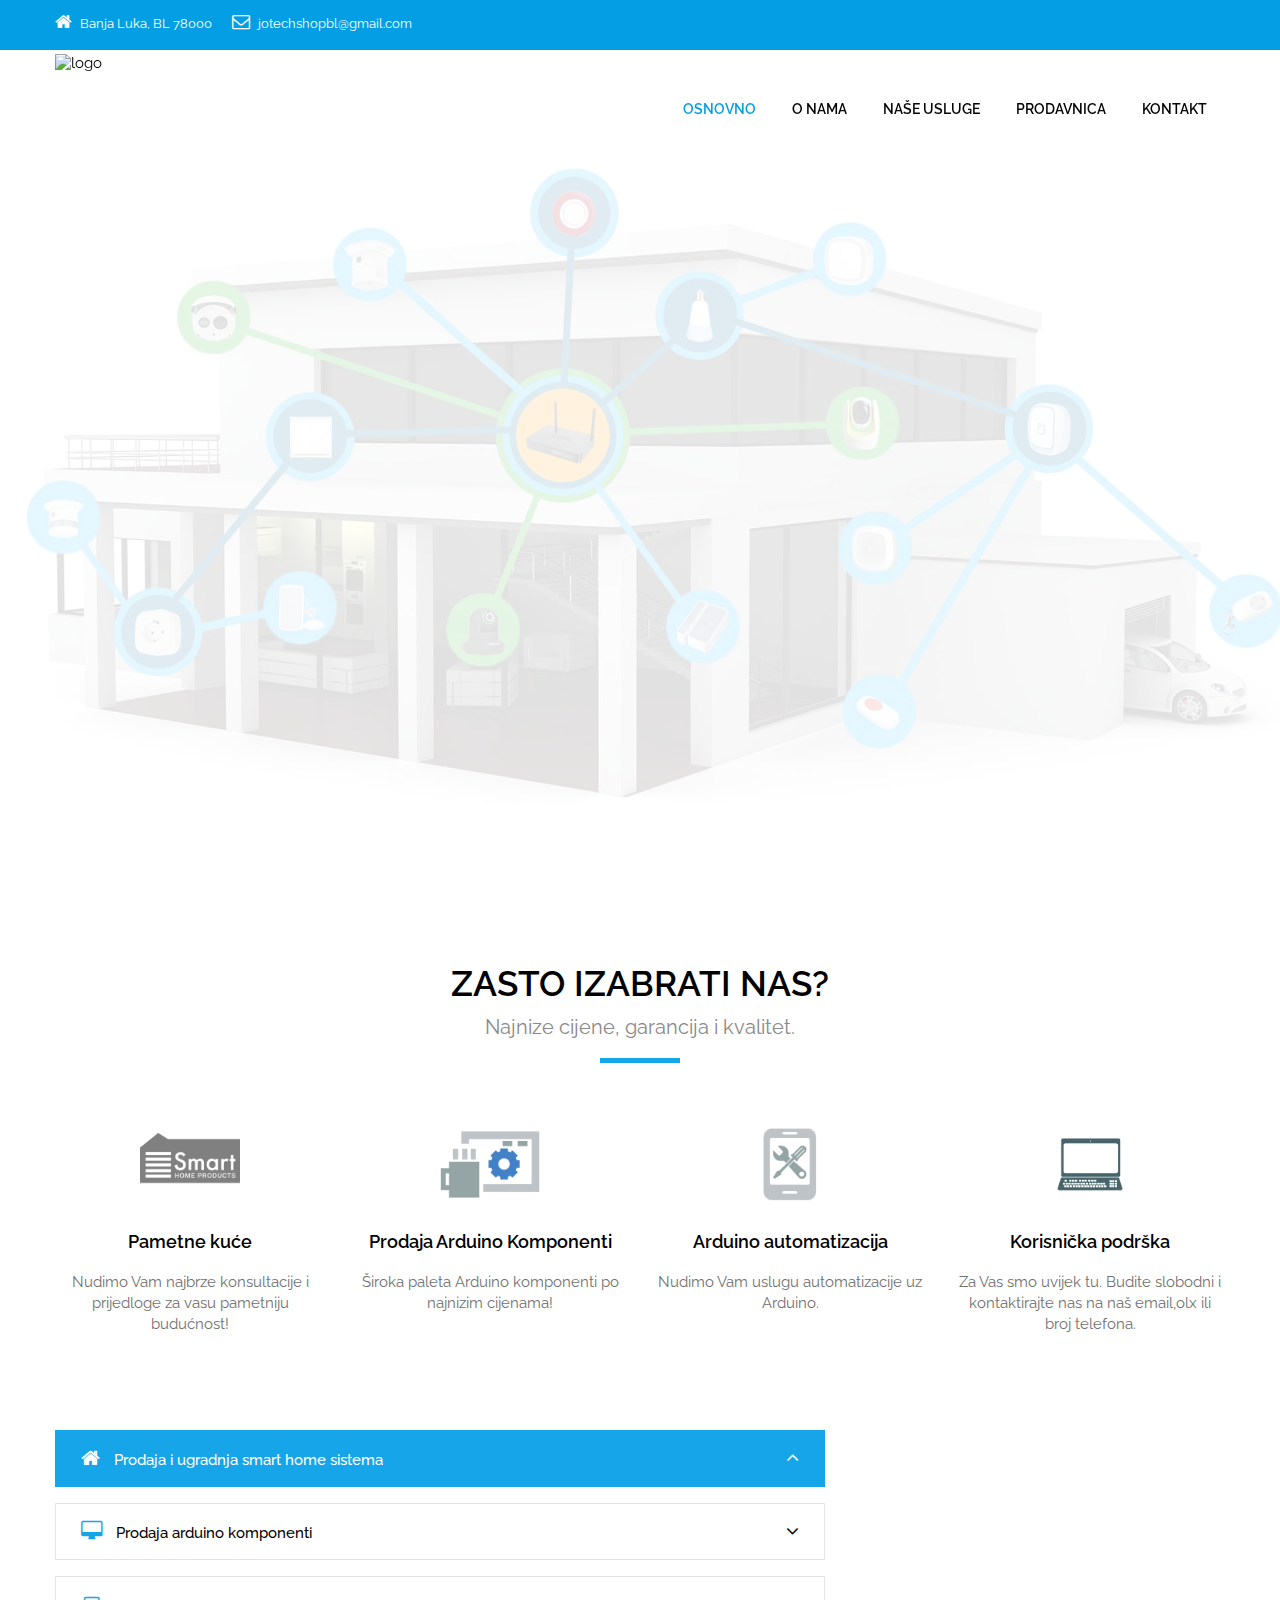
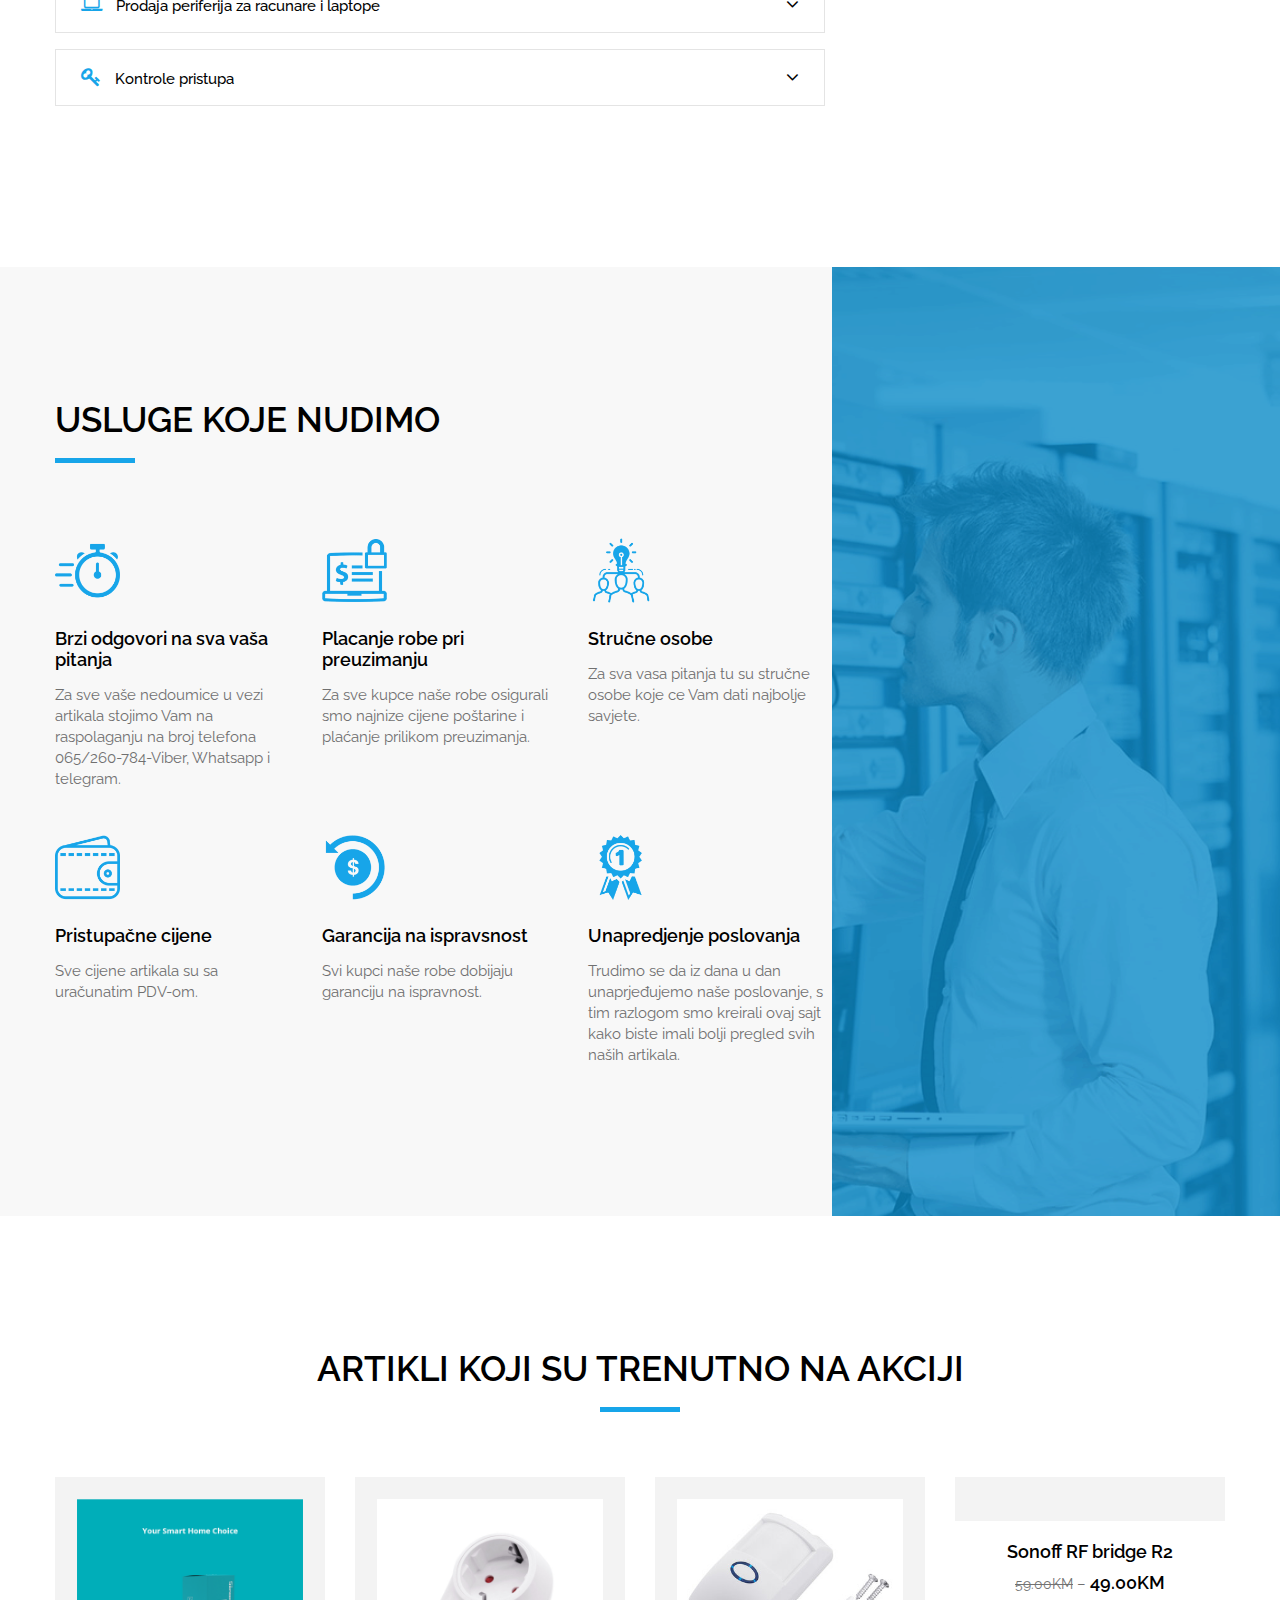
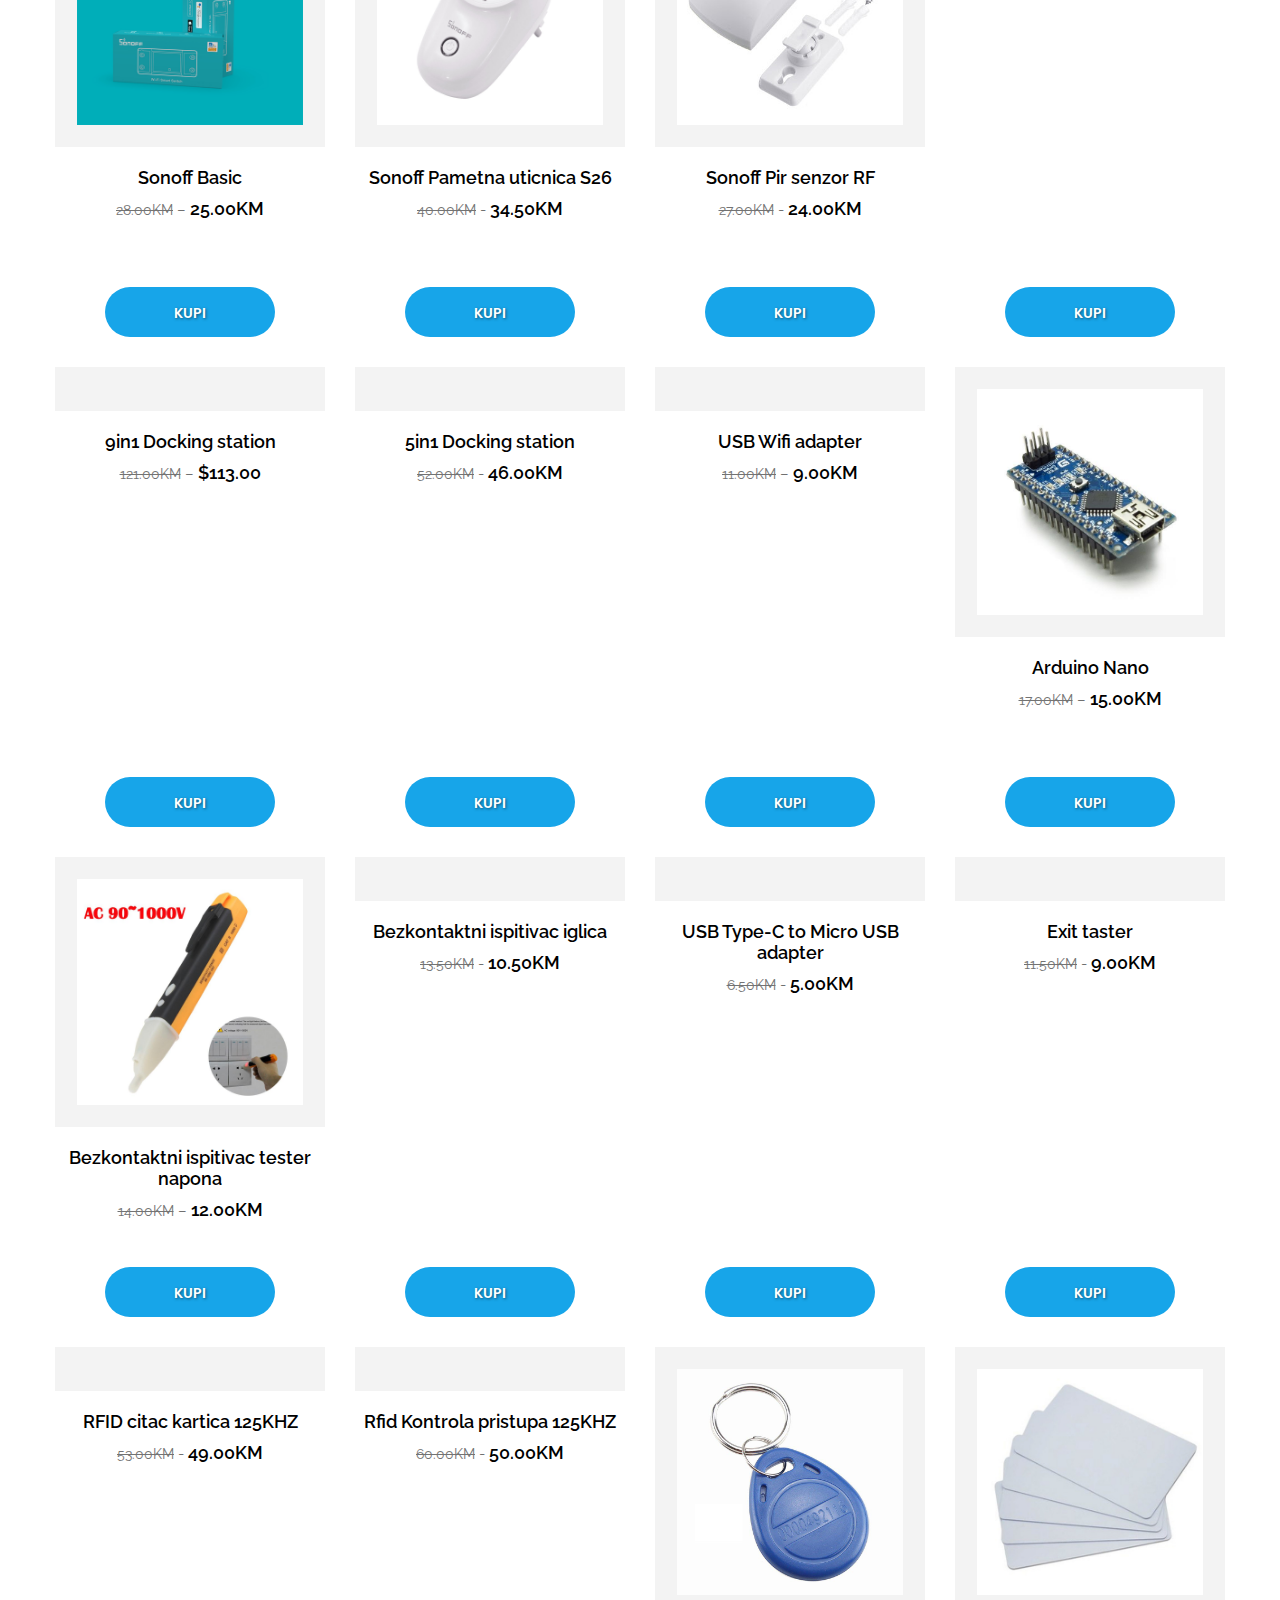
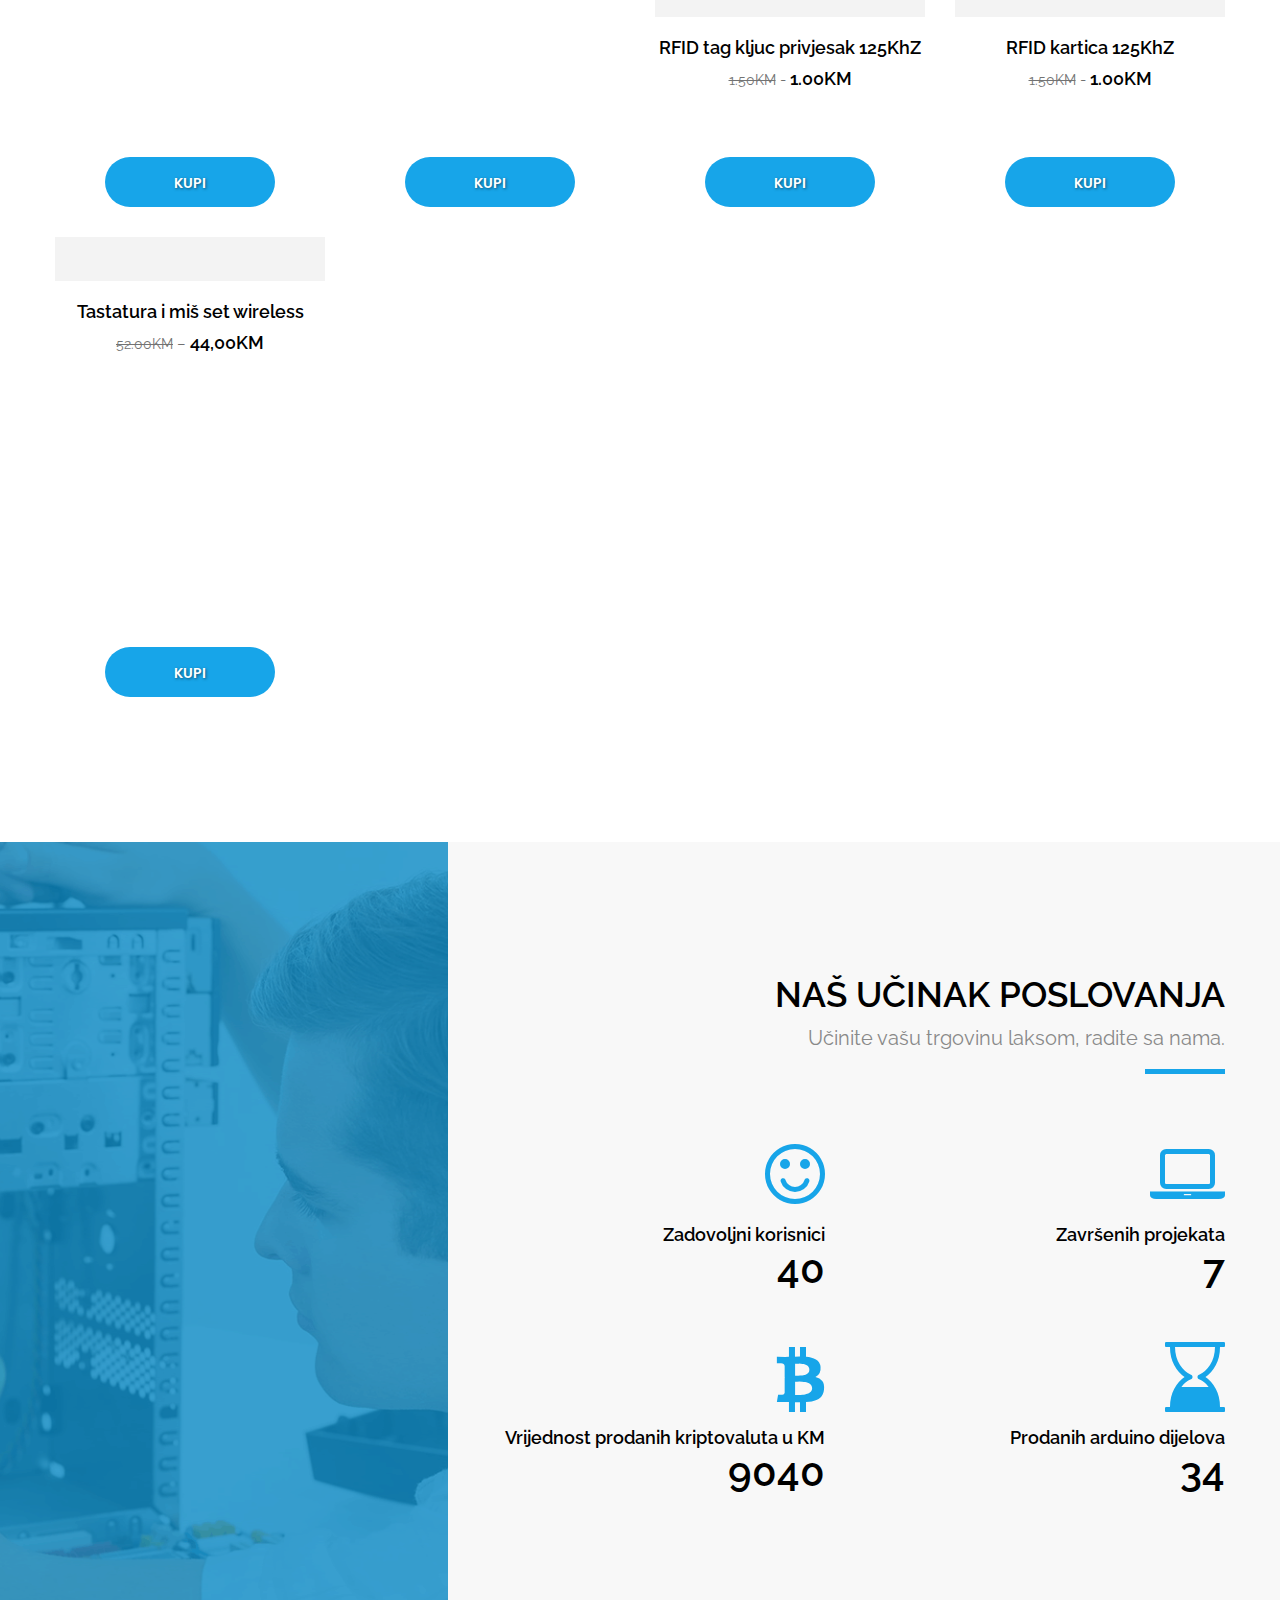
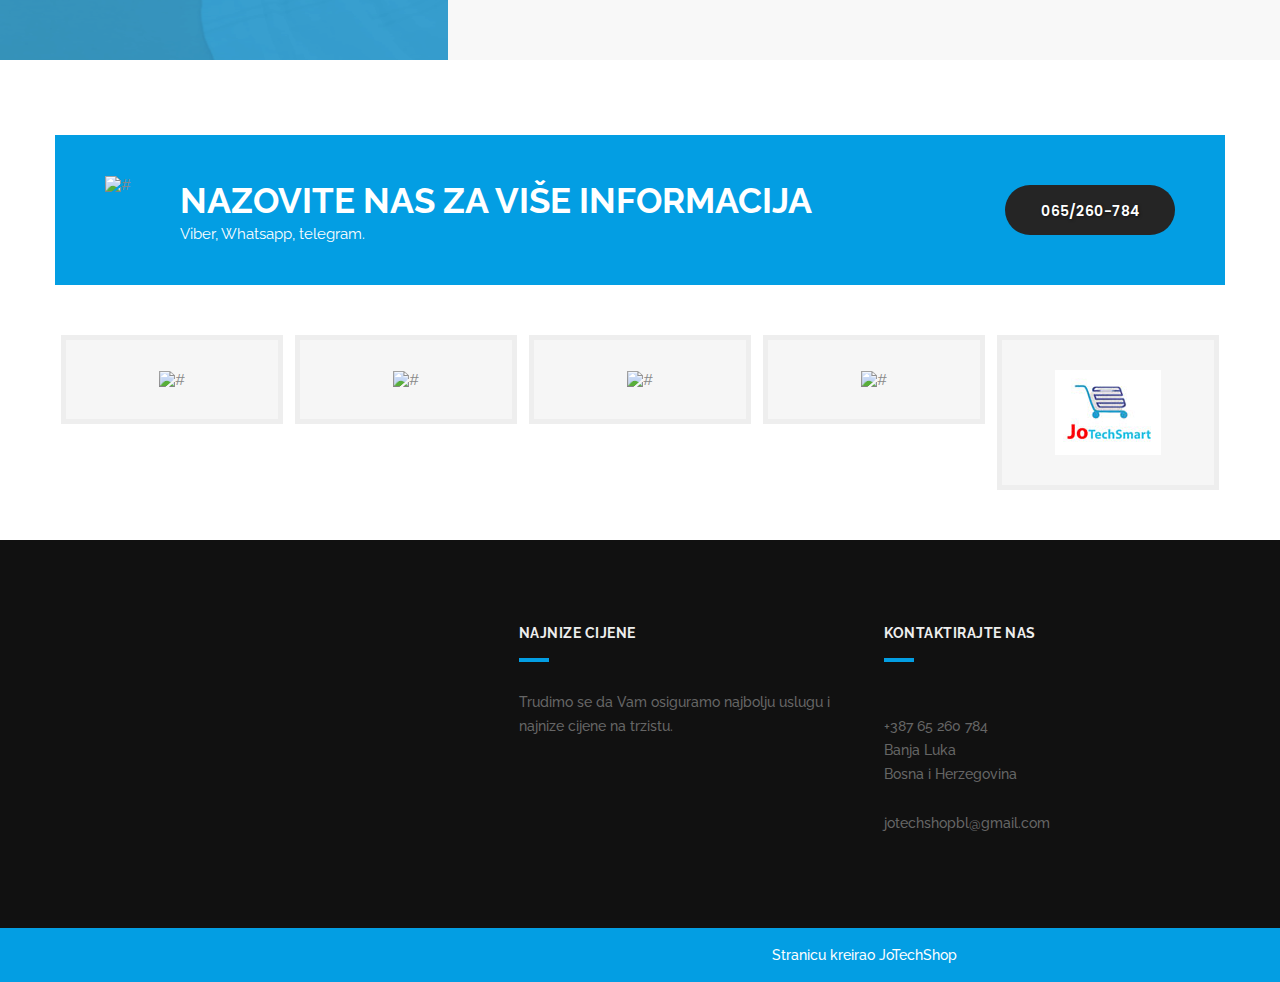
==== index.html @ a1c416c9 "Update index.html" ====
<!DOCTYPE html>
<html lang="en">
<head>
    
<!-- basic -->
<meta charset="utf-8">
<meta http-equiv="X-UA-Compatible" content="IE=edge">
<!-- mobile metas -->
<meta name="viewport" content="width=device-width, initial-scale=1">
<meta name="viewport" content="initial-scale=1, maximum-scale=1">
<!-- site metas -->
<title>JoTechShop</title>
<meta name="keywords" content="Kondomi,Banja Luka,Romed,Smart Home,Jotechshop,Automatizacija, Arduino,JotechShop,Banjaluka, Sonoff, Tuya, samousluzni">
<meta name="description" content="JotechShop, Jotech Shop, Banja Luka, Banjaluka">
<meta name="author" content="jotecShop">
<!-- site icons -->
<link rel="icon" href="images/it_service/joTech.jpg" type="image/gif" />
<!-- bootstrap css -->
<link rel="stylesheet" href="css/bootstrap.min.css" />
<!-- Site css -->
<link rel="stylesheet" href="css/style.css" />
<!-- responsive css -->
<link rel="stylesheet" href="css/responsive.css" />
<!-- colors css -->
<link rel="stylesheet" href="css/colors1.css" />
<!-- custom css -->
<link rel="stylesheet" href="css/custom.css" />
<!-- wow Animation css -->
<link rel="stylesheet" href="css/animate.css" />
<!-- revolution slider css -->
<link rel="stylesheet" type="text/css" href="revolution/css/settings.css" />
<link rel="stylesheet" type="text/css" href="revolution/css/layers.css" />
<link rel="stylesheet" type="text/css" href="revolution/css/navigation.css" />
<!--[if lt IE 9]>
      <script src="https://oss.maxcdn.com/libs/html5shiv/3.7.0/html5shiv.js"></script>
      <script src="https://oss.maxcdn.com/libs/respond.js/1.4.2/respond.min.js"></script>
      <![endif]-->
</head>
<body id="default_theme" class="it_service">
<!-- loader -->
<div class="bg_load"> <img class="loader_animation" src="images/it_service/joTech.jpg" alt="#" /> </div>
<!-- end loader -->
<!-- header -->
<header id="default_header" class="header_style_1">
  <!-- header top -->
  <div class="header_top">
    <div class="container">
      <div class="row">
        <div class="col-md-8">
          <div class="full">
            <div class="topbar-left">
              <ul class="list-inline">
                <li> <span class="topbar-label"><i class="fa  fa-home"></i></span> <span class="topbar-hightlight">Banja Luka, BL 78000</span> </li>
                <li> <span class="topbar-label"><i class="fa fa-envelope-o"></i></span> <span class="topbar-hightlight"><a href="mailto:jotechshopbl@gmail.com">jotechshopbl@gmail.com</a></span> </li>
              </ul>
            </div>
          </div>
        </div>
        
      </div>
    </div>
  </div>
  <!-- end header top -->
  <!-- header bottom -->
  <div class="header_bottom">
    <div class="container">
      <div class="row">
        <div class="col-lg-3 col-md-12 col-sm-12 col-xs-12">
          <!-- logo start -->
          <div class="logo"> <a href="index.html"><img src="images/logos/jotech.jpg" alt="logo" /></a> </div>
          <!-- logo end -->
        </div>
        <div class="col-lg-9 col-md-12 col-sm-12 col-xs-12">
          <!-- menu start -->
          <div class="menu_side">
            <div id="navbar_menu">
              <ul class="first-ul">
                <li> <a class="active" >Osnovno</a></li>
                <li><a href="oNama.html">O nama</a></li>
                <li> <a href="Automatizacija.html">Naše usluge</a>
                  <ul>
                    <li><a href="Automatizacija.html">Automatizacija</a></li>
                    <li><a href="pametneKuce.html">Pametne kuće</a></li>
                  </ul>
                </li>
                
                
                <li> <a href="arduinoShop.html">Prodavnica</a>
                  <ul>
                    <li><a href="arduinoShop.html">Arduino automatika</a></li>
                    <li><a href="kondomiShop.html">Kondomi</a></li>
                    <li><a href="pametneKuceShop.html">Pametne kuće</a></li>
                    <li><a href="alatShop.html">Ostalo</a></li>
                    <li><a href="racunariShop.html">Dodaci za PC</a></li>
                  </ul>
                </li>
                <li> <a href="kontakt.html">Kontakt</a>
                  
                </li>
              </ul>
            </div>
            
          </div>
          <!-- menu end -->
        </div>
      </div>
    </div>
  </div>
  <!-- header bottom end -->
</header>
<!-- end header -->
<!-- section -->
<div id="slider" class="section main_slider">
  <div class="container-fuild">
    <div class="row">
      <div id="rev_slider_4_1_wrapper" class="rev_slider_wrapper fullwidthbanner-container" data-alias="classicslider1" style="margin:0px auto;background-color:transparent;padding:0px;margin-top:0px;margin-bottom:0px;">
        <!-- START REVOLUTION SLIDER 5.0.7 auto mode -->
        <div id="rev_slider_4_1" class="rev_slider fullwidthabanner" style="display:none;" data-version="5.0.7">
          <ul>

              
              <!-- Prodaja pametne kuce -->

            <li data-index="rs-1812" data-transition="zoomoin" data-slotamount="7"  data-easein="Power4.easeInOut" data-easeout="Power4.easeInOut" data-masterspeed="2000"  data-thumb="images/it_service/SmartHomeKuca.jpg"  data-rotate="0"  data-saveperformance="off"  data-title="Pametne kuće" data-description="">
              <!-- MAIN IMAGE -->
              <img src="images/it_service/SmartHomeKuca.jpg"  alt="#"  data-bgposition="center center" data-kenburns="on" data-duration="30000" data-ease="Linear.easeNone" data-scalestart="100" data-scaleend="120" data-rotatestart="0" data-rotateend="0" data-offsetstart="0 0" data-offsetend="0 0" data-bgparallax="10" class="rev-slidebg" data-no-retina>
              <!-- LAYERS -->
              <!-- LAYER NR. BG -->
              <div class="tp-caption tp-shape tp-shapewrapper   rs-parallaxlevel-0" 
                              id="slide-270-layer-1012" 
                              data-x="['center','center','center','center']" data-hoffset="['0','0','0','0']" 
                              data-y="['middle','middle','middle','middle']" data-voffset="['0','0','0','0']" 
                              data-width="full"
                              data-height="full"
                              data-whitespace="nowrap"
                              data-transform_idle="o:1;"
                              data-transform_in="opacity:0;s:1500;e:Power3.easeInOut;" 
                              data-transform_out="s:300;s:300;" 
                              data-start="750" 
                              data-basealign="slide" 
                              data-responsive_offset="on" 
                              data-responsive="off"
                              style="z-index: 5;background-color:rgba(0, 0, 0, 0.25);border-color:rgba(0, 0, 0, 0.50);"> </div>
              <!-- LAYER NR. 1 -->
              <div class="tp-caption tp-shape tp-shapewrapper   tp-resizeme rs-parallaxlevel-0" 
                              id="slide-18-layer-912" 
                              data-x="['center','center','center','center']" data-hoffset="['0','0','0','0']" 
                              data-y="['middle','middle','middle','middle']" data-voffset="['15','15','15','15']" 
                              data-width="500"
                              data-height="140"
                              data-whitespace="nowrap"
                              data-transform_idle="o:1;"
                              data-transform_in="y:[-100%];z:0;rX:0deg;rY:0;rZ:0;sX:1;sY:1;skX:0;skY:0;s:1500;e:Power4.easeInOut;" 
                              data-transform_out="y:[100%];s:1000;e:Power2.easeInOut;s:1000;e:Power2.easeInOut;" 
                              data-mask_in="x:0px;y:0px;" 
                              data-mask_out="x:inherit;y:inherit;" 
                              data-start="2000" 
                              data-responsive_offset="on" 
                              style="z-index: 5;background-color:rgba(29, 29, 29, 0.85);border-color:rgba(0, 0, 0, 0.50);"> </div>
              <!-- LAYER NR. 2 -->
              <div class="tp-caption NotGeneric-Title   tp-resizeme rs-parallaxlevel-0" 
                              id="slide-18-layer-112" 
                              data-x="['center','center','center','center']" data-hoffset="['0','0','0','0']" 
                              data-y="['middle','middle','middle','middle']" data-voffset="['0','0','0','0']" 
                              data-fontsize="['70','70','70','35']"
                              data-lineheight="['70','70','70','50']"
                              data-width="none"
                              data-height="none"
                              data-whitespace="nowrap"
                              data-transform_idle="o:1;"
                              data-transform_in="y:[-100%];z:0;rZ:35deg;sX:1;sY:1;skX:0;skY:0;s:2000;e:Power4.easeInOut;" 
                              data-transform_out="y:[100%];s:1000;e:Power2.easeInOut;s:1000;e:Power2.easeInOut;" 
                              data-mask_in="x:0px;y:0px;s:inherit;e:inherit;" 
                              data-mask_out="x:inherit;y:inherit;s:inherit;e:inherit;" 
                              data-start="1000" 
                              data-splitin="chars" 
                              data-splitout="none" 
                              data-responsive_offset="on" 
                              data-elementdelay="0.05" 
                              style="z-index: 6; white-space: nowrap;">Pametne kuće </div>
              <!-- LAYER NR. 3 -->
              <div class="tp-caption NotGeneric-SubTitle   tp-resizeme rs-parallaxlevel-0" 
                              id="slide-18-layer-412" 
                              data-x="['center','center','center','center']" data-hoffset="['0','0','0','0']" 
                              data-y="['middle','middle','middle','middle']" data-voffset="['52','51','51','31']" 
                              data-width="none"
                              data-height="none"
                              data-whitespace="nowrap"
                              data-transform_idle="o:1;"
                              data-transform_in="y:[100%];z:0;rX:0deg;rY:0;rZ:0;sX:1;sY:1;skX:0;skY:0;opacity:0;s:2000;e:Power4.easeInOut;" 
                              data-transform_out="y:[100%];s:1000;e:Power2.easeInOut;s:1000;e:Power2.easeInOut;" 
                              data-mask_in="x:0px;y:[100%];s:inherit;e:inherit;" 
                              data-mask_out="x:inherit;y:inherit;s:inherit;e:inherit;" 
                              data-start="1500" 
                              data-splitin="none" 
                              data-splitout="none" 
                              data-responsive_offset="on" 
                              style="z-index: 7; white-space: nowrap;"> Budite u korak sa vremenom </div>
            </li>
              
              
              
            <!-- Prodaja Arduino -->

            <li data-index="rs-181" data-transition="zoomin" data-slotamount="7"  data-easein="Power4.easeInOut" data-easeout="Power4.easeInOut" data-masterspeed="2000"  data-thumb="images/it_service/Arduino.jpg"  data-rotate="0"  data-saveperformance="off"  data-title="Arduino" data-description="">
              <!-- MAIN IMAGE -->
              <img src="images/it_service/Arduino.jpg"  alt=""  data-bgposition="center center" data-kenburns="on" data-duration="30000" data-ease="Linear.easeNone" data-scalestart="100" data-scaleend="120" data-rotatestart="0" data-rotateend="0" data-offsetstart="0 0" data-offsetend="0 0" data-bgparallax="10" class="rev-slidebg" data-no-retina>
              <!-- LAYERS -->
              <!-- LAYER NR. BG -->
              <div class="tp-caption tp-shape tp-shapewrapper   rs-parallaxlevel-0" 
                              id="slide-270-layer-101" 
                              data-x="['center','center','center','center']" data-hoffset="['0','0','0','0']" 
                              data-y="['middle','middle','middle','middle']" data-voffset="['0','0','0','0']" 
                              data-width="full"
                              data-height="full"
                              data-whitespace="nowrap"
                              data-transform_idle="o:1;"
                              data-transform_in="opacity:0;s:1500;e:Power3.easeInOut;" 
                              data-transform_out="s:300;s:300;" 
                              data-start="750" 
                              data-basealign="slide" 
                              data-responsive_offset="on" 
                              data-responsive="off"
                              style="z-index: 5;background-color:rgba(0, 0, 0, 0.25);border-color:rgba(0, 0, 0, 0.50);"> </div>
              <!-- LAYER NR. 1 -->
              <div class="tp-caption tp-shape tp-shapewrapper   tp-resizeme rs-parallaxlevel-0" 
                              id="slide-18-layer-91" 
                              data-x="['center','center','center','center']" data-hoffset="['0','0','0','0']" 
                              data-y="['middle','middle','middle','middle']" data-voffset="['15','15','15','15']" 
                              data-width="700"
                              data-height="140"
                              data-whitespace="nowrap"
                              data-transform_idle="o:1;"
                              data-transform_in="y:[-100%];z:0;rX:0deg;rY:0;rZ:0;sX:1;sY:1;skX:0;skY:0;s:1500;e:Power4.easeInOut;" 
                              data-transform_out="y:[100%];s:1000;e:Power2.easeInOut;s:1000;e:Power2.easeInOut;" 
                              data-mask_in="x:0px;y:0px;" 
                              data-mask_out="x:inherit;y:inherit;" 
                              data-start="2000" 
                              data-responsive_offset="on" 
                              style="z-index: 5;background-color:rgba(29, 29, 29, 0.85);border-color:rgba(0, 0, 0, 0.50);"> </div>
              <!-- LAYER NR. 2 -->
              <div class="tp-caption NotGeneric-Title   tp-resizeme rs-parallaxlevel-0" 
                              id="slide-18-layer-11" 
                              data-x="['center','center','center','center']" data-hoffset="['0','0','0','0']" 
                              data-y="['middle','middle','middle','middle']" data-voffset="['0','0','0','0']" 
                              data-fontsize="['70','70','70','35']"
                              data-lineheight="['70','70','70','50']"
                              data-width="none"
                              data-height="none"
                              data-whitespace="nowrap"
                              data-transform_idle="o:1;"
                              data-transform_in="y:[100%];z:0;rZ:35deg;sX:1;sY:1;skX:0;skY:0;s:2000;e:Power4.easeInOut;" 
                              data-transform_out="y:[100%];s:1000;e:Power2.easeInOut;s:1000;e:Power2.easeInOut;" 
                              data-mask_in="x:0px;y:0px;s:inherit;e:inherit;" 
                              data-mask_out="x:inherit;y:inherit;s:inherit;e:inherit;" 
                              data-start="1000" 
                              data-splitin="chars" 
                              data-splitout="none" 
                              data-responsive_offset="on" 
                              data-elementdelay="0.05" 
                              style="z-index: 6; white-space: nowrap;">Arduino komponente </div>
              <!-- LAYER NR. 3 -->
              <div class="tp-caption NotGeneric-SubTitle   tp-resizeme rs-parallaxlevel-0" 
                              id="slide-18-layer-41" 
                              data-x="['center','center','center','center']" data-hoffset="['0','0','0','0']" 
                              data-y="['middle','middle','middle','middle']" data-voffset="['52','51','51','31']" 
                              data-width="none"
                              data-height="none"
                              data-whitespace="nowrap"
                              data-transform_idle="o:1;"
                              data-transform_in="y:[100%];z:0;rX:0deg;rY:0;rZ:0;sX:1;sY:1;skX:0;skY:0;opacity:0;s:2000;e:Power4.easeInOut;" 
                              data-transform_out="y:[100%];s:1000;e:Power2.easeInOut;s:1000;e:Power2.easeInOut;" 
                              data-mask_in="x:0px;y:[100%];s:inherit;e:inherit;" 
                              data-mask_out="x:inherit;y:inherit;s:inherit;e:inherit;" 
                              data-start="1500" 
                              data-splitin="none" 
                              data-splitout="none" 
                              data-responsive_offset="on" 
                              style="z-index: 7; white-space: nowrap;">Široka paleta komponenti za Arduino </div>
            </li>

            <!-- GPS praćenje vozila -->

            <li data-index="rs-18"  data-transition="zoomin" data-slotamount="7"  data-easein="Power4.easeInOut" data-easeout="Power4.easeInOut" data-masterspeed="2000"  data-thumb="images/it_service/gpsTracking.jpg"  data-rotate="0"  data-saveperformance="off"  data-title="Gps pracenje" data-description="">
              <!-- MAIN IMAGE -->
              <img src="images/it_service/gpsTracking.jpg"  alt=""  data-bgposition="center center" data-kenburns="on" data-duration="30000" data-ease="Linear.easeNone" data-scalestart="100" data-scaleend="120" data-rotatestart="0" data-rotateend="0" data-offsetstart="0 0" data-offsetend="0 0" data-bgparallax="10" class="rev-slidebg" data-no-retina>
              <!-- LAYERS -->
              <!-- LAYER NR. BG -->
              <div class="tp-caption tp-shape tp-shapewrapper   rs-parallaxlevel-0" 
                              id="slide-270-layer-10" 
                              data-x="['center','center','center','center']" data-hoffset="['0','0','0','0']" 
                              data-y="['middle','middle','middle','middle']" data-voffset="['0','0','0','0']" 
                              data-width="full"
                              data-height="full"
                              data-whitespace="nowrap"
                              data-transform_idle="o:1;"
                              data-transform_in="opacity:0;s:1500;e:Power3.easeInOut;" 
                              data-transform_out="s:300;s:300;" 
                              data-start="750" 
                              data-basealign="slide" 
                              data-responsive_offset="on" 
                              data-responsive="off"
                              style="z-index: 5;background-color:rgba(0, 0, 0, 0.25);border-color:rgba(0, 0, 0, 0.50);"> </div>
              <!-- LAYER NR. 1 -->
              <div class="tp-caption tp-shape tp-shapewrapper   tp-resizeme rs-parallaxlevel-0" 
                              id="slide-18-layer-9" 
                              data-x="['center','center','center','center']" data-hoffset="['0','0','0','0']" 
                              data-y="['middle','middle','middle','middle']" data-voffset="['15','15','15','15']" 
                              data-width="500"
                              data-height="140"
                              data-whitespace="nowrap"
                              data-transform_idle="o:1;"
                              data-transform_in="y:[-100%];z:0;rX:0deg;rY:0;rZ:0;sX:1;sY:1;skX:0;skY:0;s:1500;e:Power4.easeInOut;" 
                              data-transform_out="y:[100%];s:1000;e:Power2.easeInOut;s:1000;e:Power2.easeInOut;" 
                              data-mask_in="x:0px;y:0px;" 
                              data-mask_out="x:inherit;y:inherit;" 
                              data-start="2000" 
                              data-responsive_offset="on" 
                              style="z-index: 5;background-color:rgba(29, 29, 29, 0.85);border-color:rgba(0, 0, 0, 0.50);"> </div>
              <!-- LAYER NR. 2 -->
              <div class="tp-caption NotGeneric-Title   tp-resizeme rs-parallaxlevel-0" 
                              id="slide-18-layer-1" 
                              data-x="['center','center','center','center']" data-hoffset="['0','0','0','0']" 
                              data-y="['middle','middle','middle','middle']" data-voffset="['0','0','0','0']" 
                              data-fontsize="['70','70','70','35']"
                              data-lineheight="['70','70','70','50']"
                              data-width="none"
                              data-height="none"
                              data-whitespace="nowrap"
                              data-transform_idle="o:1;"
                              data-transform_in="y:[-100%];z:0;rZ:35deg;sX:1;sY:1;skX:0;skY:0;s:2000;e:Power4.easeInOut;" 
                              data-transform_out="y:[100%];s:1000;e:Power2.easeInOut;s:1000;e:Power2.easeInOut;" 
                              data-mask_in="x:0px;y:0px;s:inherit;e:inherit;" 
                              data-mask_out="x:inherit;y:inherit;s:inherit;e:inherit;" 
                              data-start="1000" 
                              data-splitin="chars" 
                              data-splitout="none" 
                              data-responsive_offset="on" 
                              data-elementdelay="0.05" 
                              style="z-index: 6; white-space: nowrap;">GPS pracenje</div>
              <!-- LAYER NR. 3 -->
              <div class="tp-caption NotGeneric-SubTitle   tp-resizeme rs-parallaxlevel-0" 
                              id="slide-18-layer-4" 
                              data-x="['center','center','center','center']" data-hoffset="['0','0','0','0']" 
                              data-y="['middle','middle','middle','middle']" data-voffset="['52','51','51','31']" 
                              data-width="none"
                              data-height="none"
                              data-whitespace="nowrap"
                              data-transform_idle="o:1;"
                              data-transform_in="y:[100%];z:0;rX:0deg;rY:0;rZ:0;sX:1;sY:1;skX:0;skY:0;opacity:0;s:2000;e:Power4.easeInOut;" 
                              data-transform_out="y:[100%];s:1000;e:Power2.easeInOut;s:1000;e:Power2.easeInOut;" 
                              data-mask_in="x:0px;y:[100%];s:inherit;e:inherit;" 
                              data-mask_out="x:inherit;y:inherit;s:inherit;e:inherit;" 
                              data-start="1500" 
                              data-splitin="none" 
                              data-splitout="none" 
                              data-responsive_offset="on" 
                              style="z-index: 7; white-space: nowrap;"> Online praćenje motornih vozila </div>
            </li>

          </ul>
          <div class="tp-static-layers"></div>
        </div>
      </div>
    </div>
  </div>
</div>
<!-- end section -->
<!-- section -->
<div class="section padding_layout_1">
  <div class="container">
    <div class="row">
      <div class="col-md-12">
        <div class="full">
          <div class="main_heading text_align_center">
            <h2>Zasto izabrati nas?</h2>
            <p class="large">Najnize cijene, garancija i kvalitet. </p>
          </div>
        </div>
      </div>
    </div>
    <div class="row">
      <div class="col-lg-3 col-md-6 col-sm-6 col-xs-12">
        <div class="full text_align_center margin_bottom_30">
          <div class="center">
            <div class="icon"> <img src="images/it_service/SmartHomeIkonica.png" alt="#" /> </div>
          </div>
          <h4 class="theme_color">Pametne kuće</h4>
          <p>Nudimo Vam najbrze konsultacije i prijedloge za vasu pametniju budućnost!</p>
        </div>
      </div>
      <div class="col-lg-3 col-md-6 col-sm-6 col-xs-12">
        <div class="full text_align_center margin_bottom_30">
          <div class="center">
            <div class="icon"> <img src="images/it_service/i2.png" alt="#" /> </div>
          </div>
          <h4 class="theme_color">Prodaja Arduino Komponenti </h4>
          <p>Široka paleta Arduino komponenti po najnizim cijenama!</p>
        </div>
      </div>
      <div class="col-lg-3 col-md-6 col-sm-6 col-xs-12">
        <div class="full text_align_center margin_bottom_30">
          <div class="center">
            <div class="icon"> <img src="images/it_service/i3.png" alt="#" /> </div>
          </div>
          <h4 class="theme_color">Arduino automatizacija</h4>
          <p>Nudimo Vam uslugu automatizacije uz Arduino.</p>
        </div>
      </div>
      <div class="col-lg-3 col-md-6 col-sm-6 col-xs-12">
        <div class="full text_align_center margin_bottom_30 margin_0">
          <div class="center">
            <div class="icon"> <img src="images/it_service/laptop_service.png" alt="#" /> </div>
          </div>
          <h4 class="theme_color">Korisnička podrška</h4>
          <p>Za Vas smo uvijek tu. Budite slobodni i kontaktirajte nas na naš email,olx ili broj telefona.</p>
        </div>
      </div>
    </div>
    <div class="row" style="margin-top: 35px">
      <div class="col-md-8">
        <div class="full margin_bottom_30">
          <div class="accordion border_circle">
            <div class="bs-example">
              <div class="panel-group" id="accordion">
               
                  
                  
                  <div class="panel panel-default">
                  <div class="panel-heading">
                    <p class="panel-title"> <a data-toggle="collapse" data-parent="#accordion" href="#collapseOne" aria-hidden="true"><i class="fa fa-home" ></i> Prodaja i ugradnja smart home sistema <i class="fa fa-angle-down"></i></a> </p>
                  </div>
                  <div id="collapseOne" class="panel-collapse collapse in">
                    <div class="panel-body">
                      <p>Širok asortiman raznovrsnih uređaja svrstava nas među jedne od vodećih prodavnica dijelova za Smart home u državi. U prodaji imamo Tuya i Sonoff sisteme pametnih kuća. Pored prodaje vršimo i ugradnju. </p>
                    </div>
                  </div>
                </div>
                <div class="panel panel-default">
                  <div class="panel-heading">
                    <p class="panel-title"> <a data-toggle="collapse" data-parent="#accordion" href="#collapseTwo"><i class="fa fa-desktop"></i> Prodaja arduino komponenti<i class="fa fa-angle-down"></i></a> </p>
                  </div>
                  <div id="collapseTwo" class="panel-collapse collapse">
                    <div class="panel-body">
                      <p> U prodaji imamo mnoge Arduino kontrolere kao i pratece senzore i dodatke. Stojimo Vam na usluzi za savjetovanje o odabiru komponenti. </p>
                    </div>
                  </div>
                </div>
                <div class="panel panel-default">
                  <div class="panel-heading">
                    <p class="panel-title"> <a data-toggle="collapse" data-parent="#accordion" href="#collapseThree"><i class="fa fa-laptop"></i> Prodaja periferija za racunare i laptope <i class="fa fa-angle-down"></i></a> </p>
                  </div>
                  <div id="collapseThree" class="panel-collapse collapse">
                    <div class="panel-body">
                      <p> U prodaji imamo razne dodatke za laptope. Sve vrste docking stationa, eksterne diskove kao i mnoge druge dijelove. </p>
                    </div>
                  </div>
                </div>
                <div class="panel panel-default">
                  <div class="panel-heading">
                    <p class="panel-title"> <a data-toggle="collapse" data-parent="#accordion" href="#collapseFour"><i class="fa fa-key" aria-hidden="true"></i> Kontrole pristupa <i class="fa fa-angle-down"></i></a> </p>
                  </div>
                  <div id="collapseFour" class="panel-collapse collapse in">
                    <div class="panel-body">
                      <p> Posjedujemo širok asortiman šifratora za kontrole pristupa. Pored kontrola pristupa imamo i prateću opremu. Nudimo mogućnost ugradnje. U ponudi imamo pametne ključeve i kartice. </p>
                    </div>
                  </div>
                </div>


              </div>
            </div>
          </div>
        </div>
      </div>
      
    </div>
  </div>
</div>
<!-- end section -->
<!-- section -->
<div class="section padding_layout_1 light_silver gross_layout">
  <div class="container">
    <div class="row">
      <div class="col-md-12">
        <div class="full">
          <div class="main_heading text_align_left">
            <h2>Usluge koje nudimo</h2>
            
          </div>
        </div>
      </div>
    </div>
    <div class="row">
      <div class="col-md-8">
        <div class="row">
          <div class="col-md-4">
            <div class="full">
              <div class="service_blog_inner">
                <div class="icon text_align_left"><img src="images/it_service/si1.png" alt="#" /></div>
                <h4 class="service-heading">Brzi odgovori na sva vaša pitanja</h4>
                <p>Za sve vaše nedoumice u vezi artikala stojimo Vam na raspolaganju  na broj telefona 065/260-784-Viber, Whatsapp i telegram.</p>
              </div>
            </div>
          </div>
          <div class="col-md-4">
            <div class="full">
              <div class="service_blog_inner">
                <div class="icon text_align_left"><img src="images/it_service/si2.png" alt="#" /></div>
                <h4 class="service-heading">Placanje robe pri preuzimanju</h4>
                <p>Za sve kupce naše robe osigurali smo najnize cijene poštarine i plaćanje prilikom preuzimanja.</p>
              </div>
            </div>
          </div>
          <div class="col-md-4">
            <div class="full">
              <div class="service_blog_inner">
                <div class="icon text_align_left"><img src="images/it_service/si3.png" alt="#" /></div>
                <h4 class="service-heading">Stručne osobe</h4>
                <p>Za sva vasa pitanja tu su stručne osobe koje ce Vam dati najbolje savjete.</p>
              </div>
            </div>
          </div>
          <div class="col-md-4">
            <div class="full">
              <div class="service_blog_inner">
                <div class="icon text_align_left"><img src="images/it_service/si4.png" alt="#" /></div>
                <h4 class="service-heading">Pristupačne cijene</h4>
                <p>Sve cijene artikala su sa uračunatim PDV-om.</p>
              </div>
            </div>
          </div>
          <div class="col-md-4">
            <div class="full">
              <div class="service_blog_inner">
                <div class="icon text_align_left"><img src="images/it_service/si5.png" alt="#" /></div>
                <h4 class="service-heading">Garancija na ispravsnost</h4>
                <p>Svi kupci naše robe dobijaju garanciju na ispravnost.</p>
              </div>
            </div>
          </div>
          <div class="col-md-4">
            <div class="full">
              <div class="service_blog_inner">
                <div class="icon text_align_left"><img src="images/it_service/si6.png" alt="#" /></div>
                <h4 class="service-heading">Unapredjenje poslovanja</h4>
                <p>Trudimo se da iz dana u dan unaprjeđujemo naše poslovanje, s tim razlogom smo kreirali ovaj sajt kako biste imali bolji pregled svih naših artikala.</p>
              </div>
            </div>
          </div>
        </div>
      </div>
    </div>
  </div>
</div>
<!-- end section -->
<!-- section -->
<div class="section padding_layout_1">
  <div class="container">
    <div class="row">
      <div class="col-md-12">
        <div class="full">
          <div class="main_heading text_align_center">
            <h2>Artikli  koji  su  trenutno  na  akciji</h2>
         
          </div>
        </div>
      </div>
    </div>
    <div class="row">
      <div class="col-lg-3 col-md-6 col-sm-6 col-xs-12 margin_bottom_30_all">
        <div class="product_list">
          <div class="product_img"> <img class="img-responsive" src="images/it_service/SlikePocetna/SonoffBasic.png" alt=""> </div>
          <div class="product_detail_btm">
            <div class="center">
              <h4>Sonoff Basic</h4>
            </div>
            <div class="starratin">
              <div class="center"> <i class="fa fa-star" aria-hidden="true"></i> <i class="fa fa-star" aria-hidden="true"></i> <i class="fa fa-star" aria-hidden="true"></i> <i class="fa fa-star" aria-hidden="true"></i> <i class="fa fa-star" aria-hidden="true"></i> </div>
            </div>
            <div class="product_price">
              <p><span class="old_price">28.00KM</span> – <span class="new_price">25.00KM</span></p>
            </div>
          </div>
        </div>
            <div class="center"><a class="btn main_bt"  href="https://www.olx.ba/artikal/44216006/sonoff-basic-wifi-pametni-prekidac-220v/" target="_blank">Kupi</a>  </div>
      </div>
        
      <div class="col-lg-3 col-md-6 col-sm-6 col-xs-12 margin_bottom_30_all">
        <div class="product_list">
          <div class="product_img"> <img class="img-responsive" src="images/it_service/SlikePocetna/uticnicaS26.jpg" alt=""> </div>
          <div class="product_detail_btm">
            <div class="center">
              <h4>Sonoff Pametna uticnica S26</h4>
            </div>
            <div class="starratin">
              <div class="center"> <i class="fa fa-star" aria-hidden="true"></i> <i class="fa fa-star" aria-hidden="true"></i> <i class="fa fa-star" aria-hidden="true"></i> <i class="fa fa-star" aria-hidden="true"></i> <i class="fa fa-star" aria-hidden="true"></i> </div>
            </div>
            <div class="product_price">
              <p><span class="old_price">40.00KM</span> - <span class="new_price">34.50KM</span></p>
            </div>
          </div>
        </div>
            <div class="center"><a class="btn main_bt"  href="https://www.olx.ba/artikal/43184729/pametna-uticnica-smart-socket-sonoff-s26-10a-smart-home/" target="_blank">Kupi</a>  </div>
      </div>
        
      <div class="col-lg-3 col-md-6 col-sm-6 col-xs-12 margin_bottom_30_all">
        <div class="product_list">
          <div class="product_img"> <img class="img-responsive" src="images/it_service/SlikePocetna/pirSenzorRf.jpg" alt=""> </div>
          <div class="product_detail_btm">
            <div class="center">
              <h4>Sonoff Pir senzor RF</h4>
            </div>
            <div class="starratin">
              <div class="center"> <i class="fa fa-star" aria-hidden="true"></i> <i class="fa fa-star" aria-hidden="true"></i> <i class="fa fa-star" aria-hidden="true"></i> <i class="fa fa-star" aria-hidden="true"></i> <i class="fa fa-star" aria-hidden="true"></i> </div>
            </div>
            <div class="product_price">
              <p><span class="old_price">27.00KM</span> - <span class="new_price"> 24.00KM</span></p>
            </div>
          </div>
        </div>
            <div class="center"><a class="btn main_bt"  href="https://www.olx.ba/artikal/43185181/sonoff-pir-rf-detektor-pokreta-smart-home-433mhz/" target="_blank">Kupi</a>  </div>
      </div>
        
      <div class="col-lg-3 col-md-6 col-sm-6 col-xs-12 margin_bottom_30_all">
        <div class="product_list">
          <div class="product_img"> <img class="img-responsive" src="images/it_service/SlikePocetna/RFr2bridge5.jpg" alt=""> </div>
          <div class="product_detail_btm">
            <div class="center">
              <h4>Sonoff RF bridge R2</h4>
            </div>
            <div class="starratin">
              <div class="center"> <i class="fa fa-star" aria-hidden="true"></i> <i class="fa fa-star" aria-hidden="true"></i> <i class="fa fa-star" aria-hidden="true"></i> <i class="fa fa-star" aria-hidden="true"></i> <i class="fa fa-star" aria-hidden="true"></i> </div>
            </div>
            <div class="product_price">
              <p><span class="old_price">59.00KM</span> – <span class="new_price">49.00KM</span></p>
            </div>
          </div>
        </div>
            <div class="center"><a class="btn main_bt"  href="https://www.olx.ba/artikal/45839146/sonoff-pametna-rf-baza-nova-r2-bridge-smart-home/" target="_blank">Kupi</a>  </div>
      </div>
        
      <div class="col-lg-3 col-md-6 col-sm-6 col-xs-12 margin_bottom_30_all">
        <div class="product_list">
          <div class="product_img"> <img class="img-responsive" src="images/it_service/SlikePocetna/9in1Docking.jpg" alt=""> </div>
          <div class="product_detail_btm">
            <div class="center">
              <h4>9in1 Docking station</h4>
            </div>
            <div class="starratin">
              <div class="center"> <i class="fa fa-star" aria-hidden="true"></i> <i class="fa fa-star" aria-hidden="true"></i> <i class="fa fa-star" aria-hidden="true"></i> <i class="fa fa-star" aria-hidden="true"></i> <i class="fa fa-star" aria-hidden="true"></i> </div>
            </div>
            <div class="product_price">
              <p><span class="old_price">121.00KM</span> – <span class="new_price">$113.00</span></p>
            </div>
          </div>
        </div>
            <div class="center"><a class="btn main_bt"  href="https://www.olx.ba/artikal/45492276/9-in-1-9-ports-usb-c-hub-hdtv-4k-docking-station/" target="_blank">Kupi</a>  </div>
      </div>
        
      <div class="col-lg-3 col-md-6 col-sm-6 col-xs-12 margin_bottom_30_all">
        <div class="product_list">
          <div class="product_img"> <img class="img-responsive" src="images/it_service/SlikePocetna/5in1Docking.jpg" alt=""> </div>
          <div class="product_detail_btm">
            <div class="center">
              <h4>5in1 Docking station</h4>
            </div>
            <div class="starratin">
              <div class="center"> <i class="fa fa-star" aria-hidden="true"></i> <i class="fa fa-star" aria-hidden="true"></i> <i class="fa fa-star" aria-hidden="true"></i> <i class="fa fa-star" aria-hidden="true"></i> <i class="fa fa-star" aria-hidden="true"></i> </div>
            </div>
            <div class="product_price">
              <p><span class="old_price">52.00KM</span> - <span class="new_price"> 46.00KM</span></p>
            </div>
          </div>
        </div>
            <div class="center"><a class="btn main_bt"  href="https://www.olx.ba/artikal/45838966/5-in-1-5-ports-usb-c-hub-hdtv-4k-docking-station/" target="_blank">Kupi</a>  </div>
      </div>
        
      <div class="col-lg-3 col-md-6 col-sm-6 col-xs-12 margin_bottom_30_all">
        <div class="product_list">
          <div class="product_img"> <img class="img-responsive" src="images/it_service/SlikePocetna/UsbWifi802.11n1.jpg" alt=""> </div>
          <div class="product_detail_btm">
            <div class="center">
              <h4>USB Wifi adapter</h4>
            </div>
            <div class="starratin">
              <div class="center"> <i class="fa fa-star" aria-hidden="true"></i> <i class="fa fa-star" aria-hidden="true"></i> <i class="fa fa-star" aria-hidden="true"></i> <i class="fa fa-star" aria-hidden="true"></i> <i class="fa fa-star" aria-hidden="true"></i> </div>
            </div>
            <div class="product_price">
               <p><span class="old_price">11.00KM</span> – <span class="new_price">9.00KM</span></p>
            </div>
          </div>
        </div>
            <div class="center"><a class="btn main_bt"  href="https://www.olx.ba/artikal/45838964/usb-wifi-wireless-adapter-802-11n-802-11-n-antena/" target="_blank">Kupi</a>  </div>
      </div>
        
      <div class="col-lg-3 col-md-6 col-sm-6 col-xs-12 margin_bottom_30_all">
        <div class="product_list">
          <div class="product_img"> <img class="img-responsive" src="images/it_service/SlikePocetna/arduinoNano.jpg" alt=""> </div>
          <div class="product_detail_btm">
            <div class="center">
              <h4>Arduino Nano</h4>
            </div>
            <div class="starratin">
              <div class="center"> <i class="fa fa-star" aria-hidden="true"></i> <i class="fa fa-star" aria-hidden="true"></i> <i class="fa fa-star" aria-hidden="true"></i> <i class="fa fa-star" aria-hidden="true"></i> <i class="fa fa-star" aria-hidden="true"></i> </div>
            </div>
            <div class="product_price">
              <p><span class="old_price">17.00KM</span> – <span class="new_price">15.00KM</span></p>
            </div>
          </div>
        </div>
            <div class="center"><a class="btn main_bt"  href="https://www.olx.ba/artikal/45568529/arduino-nano-v3-0-atmega-168p/" target="_blank">Kupi</a>  </div>
        </div>
        
      <div class="col-lg-3 col-md-6 col-sm-6 col-xs-12 margin_bottom_30_all">
        <div class="product_list">
          <div class="product_img"> <img class="img-responsive" src="images/it_service/SlikePocetna/testerZuti.jpeg" alt=""> </div>
          <div class="product_detail_btm">
            <div class="center">
              <h4>Bezkontaktni ispitivac tester napona</h4>
            </div>
            <div class="starratin">
              <div class="center"> <i class="fa fa-star" aria-hidden="true"></i> <i class="fa fa-star" aria-hidden="true"></i> <i class="fa fa-star" aria-hidden="true"></i> <i class="fa fa-star" aria-hidden="true"></i> <i class="fa fa-star" aria-hidden="true"></i> </div>
            </div>
            <div class="product_price">
              <p><span class="old_price">14.00KM</span> – <span class="new_price">12.00KM</span></p>
            </div>
          </div>
        </div>
            <div class="center"><a class="btn main_bt"  href="https://www.olx.ba/artikal/43100704/bezkontaktni-ispitivac-tester-napona-detektor-struje/" target="_blank">Kupi</a>  </div>
      </div>
        
      <div class="col-lg-3 col-md-6 col-sm-6 col-xs-12 margin_bottom_30_all">
        <div class="product_list">
          <div class="product_img"> <img class="img-responsive" src="images/it_service/SlikePocetna/testerSaMetalom.jpg" alt=""> </div>
          <div class="product_detail_btm">
            <div class="center">
              <h4>Bezkontaktni ispitivac iglica</h4>
            </div>
            <div class="starratin">
              <div class="center"> <i class="fa fa-star" aria-hidden="true"></i> <i class="fa fa-star" aria-hidden="true"></i> <i class="fa fa-star" aria-hidden="true"></i> <i class="fa fa-star" aria-hidden="true"></i> <i class="fa fa-star" aria-hidden="true"></i> </div>
            </div>
            <div class="product_price">
              <p><span class="old_price">13.50KM</span> - <span class="new_price"> 10.50KM</span></p>
            </div>
          </div>
        </div>
            <div class="center"><a class="btn main_bt"  href="https://www.olx.ba/artikal/45422302/bezkontaktni-ispitivac-tester-napona-detektor-struje/" target="_blank">Kupi</a>  </div>
      </div>
        
      <div class="col-lg-3 col-md-6 col-sm-6 col-xs-12 margin_bottom_30_all">
        <div class="product_list">
          <div class="product_img"> <img class="img-responsive" src="images/it_service/SlikePocetna/usbtoUsbTypeC2.jpg" alt=""> </div>
          <div class="product_detail_btm">
            <div class="center">
              <h4>USB Type-C to Micro USB adapter</h4>
            </div>
            <div class="starratin">
              <div class="center"> <i class="fa fa-star" aria-hidden="true"></i> <i class="fa fa-star" aria-hidden="true"></i> <i class="fa fa-star" aria-hidden="true"></i> <i class="fa fa-star" aria-hidden="true"></i> <i class="fa fa-star" aria-hidden="true"></i> </div>
            </div>
            <div class="product_price">
              <p><span class="old_price">6.50KM</span> - <span class="new_price"> 5.00KM</span></p>
            </div>
          </div>
        </div>
            <div class="center"><a class="btn main_bt"  href="https://www.olx.ba/artikal/39885024/usb-type-c-to-micro-usb-adapter/" target="_blank">Kupi</a>  </div>
      </div>
        
        
        
        
        
        
        
        
        
      <div class="col-lg-3 col-md-6 col-sm-6 col-xs-12 margin_bottom_30_all">
        <div class="product_list">
          <div class="product_img"> <img class="img-responsive" src="images/it_service/SlikePocetna/ExitDugme1.jpg" alt=""> </div>
          <div class="product_detail_btm">
            <div class="center">
              <h4>Exit taster</h4>
            </div>
            <div class="starratin">
              <div class="center"> <i class="fa fa-star" aria-hidden="true"></i> <i class="fa fa-star" aria-hidden="true"></i> <i class="fa fa-star" aria-hidden="true"></i> <i class="fa fa-star" aria-hidden="true"></i> <i class="fa fa-star" aria-hidden="true"></i> </div>
            </div>
            <div class="product_price">
              <p><span class="old_price">11.50KM</span> - <span class="new_price"> 9.00KM</span></p>
            </div>
          </div>
        </div>
            <div class="center"><a class="btn main_bt"  href="https://www.olx.ba/artikal/45839192/taster-izlaz-kontrola-pristupa-exit-dugme/" target="_blank">Kupi</a>  </div>
      </div>
        
        <div class="col-lg-3 col-md-6 col-sm-6 col-xs-12 margin_bottom_30_all">
        <div class="product_list">
          <div class="product_img"> <img class="img-responsive" src="images/it_service/SlikePocetna/rfidcardCitac.jpg" alt=""> </div>
          <div class="product_detail_btm">
            <div class="center">
              <h4>RFID citac kartica 125KHZ</h4>
            </div>
            <div class="starratin">
              <div class="center"> <i class="fa fa-star" aria-hidden="true"></i> <i class="fa fa-star" aria-hidden="true"></i> <i class="fa fa-star" aria-hidden="true"></i> <i class="fa fa-star" aria-hidden="true"></i> <i class="fa fa-star" aria-hidden="true"></i> </div>
            </div>
            <div class="product_price">
              <p><span class="old_price">53.00KM</span> - <span class="new_price"> 49.00KM</span></p>
            </div>
          </div>
        </div>
            <div class="center"><a class="btn main_bt"  href="https://www.olx.ba/artikal/45221214/rfid-kontrola-pristupa-acces-control-125khz/" target="_blank">Kupi</a>  </div>
      </div>
        
        
        <div class="col-lg-3 col-md-6 col-sm-6 col-xs-12 margin_bottom_30_all">
        <div class="product_list">
          <div class="product_img"> <img class="img-responsive" src="images/it_service/SlikePocetna/A1kontrolaPristupa.jpg" alt=""> </div>
          <div class="product_detail_btm">
            <div class="center">
              <h4>Rfid Kontrola pristupa 125KHZ</h4>
            </div>
            <div class="starratin">
              <div class="center"> <i class="fa fa-star" aria-hidden="true"></i> <i class="fa fa-star" aria-hidden="true"></i> <i class="fa fa-star" aria-hidden="true"></i> <i class="fa fa-star" aria-hidden="true"></i> <i class="fa fa-star" aria-hidden="true"></i> </div>
            </div>
            <div class="product_price">
              <p><span class="old_price">60.00KM</span> - <span class="new_price"> 50.00KM</span></p>
            </div>
          </div>
        </div>
            <div class="center"><a class="btn main_bt"  href="https://www.olx.ba/artikal/45427674/rfid-kontrola-pristupa-acces-control-125khz/" target="_blank">Kupi</a>  </div>
      </div>
        
        
        <div class="col-lg-3 col-md-6 col-sm-6 col-xs-12 margin_bottom_30_all">
        <div class="product_list">
          <div class="product_img"> <img class="img-responsive" src="images/it_service/SlikePocetna/rfidKey.jpg" alt=""> </div>
          <div class="product_detail_btm">
            <div class="center">
              <h4>RFID tag kljuc privjesak 125KhZ</h4>
            </div>
            <div class="starratin">
              <div class="center"> <i class="fa fa-star" aria-hidden="true"></i> <i class="fa fa-star" aria-hidden="true"></i> <i class="fa fa-star" aria-hidden="true"></i> <i class="fa fa-star" aria-hidden="true"></i> <i class="fa fa-star" aria-hidden="true"></i> </div>
            </div>
            <div class="product_price">
              <p><span class="old_price">1.50KM</span> - <span class="new_price"> 1.00KM</span></p>
            </div>
          </div>
        </div>
            <div class="center"><a class="btn main_bt"  href="https://www.olx.ba/artikal/43100771/rfid-125-khz-ic-key-tags-token-nfc-tag-125khz/" target="_blank">Kupi</a>  </div>
      </div>
        
        
        <div class="col-lg-3 col-md-6 col-sm-6 col-xs-12 margin_bottom_30_all">
        <div class="product_list">
          <div class="product_img"> <img class="img-responsive" src="images/it_service/SlikePocetna/rfidCard.jpg" alt=""> </div>
          <div class="product_detail_btm">
            <div class="center">
              <h4>RFID kartica 125KhZ</h4>
            </div>
            <div class="starratin">
              <div class="center"> <i class="fa fa-star" aria-hidden="true"></i> <i class="fa fa-star" aria-hidden="true"></i> <i class="fa fa-star" aria-hidden="true"></i> <i class="fa fa-star" aria-hidden="true"></i> <i class="fa fa-star" aria-hidden="true"></i> </div>
            </div>
            <div class="product_price">
              <p><span class="old_price">1.50KM</span> - <span class="new_price"> 1.00KM</span></p>
            </div>
          </div>
        </div>
            <div class="center"><a class="btn main_bt"  href="https://www.olx.ba/artikal/43394436/rfid-kartica-125khz-card-125-khz-kartice/" target="_blank">Kupi</a>  </div>
      </div>
      
      <div class="col-lg-3 col-md-6 col-sm-6 col-xs-12 margin_bottom_30_all">
        <div class="product_list">
          <div class="product_img"> <img class="img-responsive" src="images/it_service/SlikePocetna/MisTastaturaSiva.jpg" alt=""> </div>
          <div class="product_detail_btm">
            <div class="center">
              <h4>Tastatura i miš set wireless</h4>
            </div>
            <div class="starratin">
              <div class="center"> <i class="fa fa-star" aria-hidden="true"></i> <i class="fa fa-star" aria-hidden="true"></i> <i class="fa fa-star" aria-hidden="true"></i> <i class="fa fa-star" aria-hidden="true"></i> <i class="fa fa-star" aria-hidden="true"></i> </div>
            </div>
            <div class="product_price">
              <p><span class="old_price">52.00KM</span> – <span class="new_price">44,00KM</span></p>
            </div>
          </div>
        </div>
            <div class="center"><a class="btn main_bt"  href="https://www.olx.ba/artikal/45838896/tastatura-i-mis-set-wireless-2-4ghz-aluminium-sivi-siva/" target="_blank">Kupi</a>  </div>
      </div>
    </div>
  </div>
</div>
<!-- end section -->
<!-- section -->
<div class="section padding_layout_1 light_silver gross_layout right_gross_layout">
  <div class="container">
    <div class="row">
      <div class="col-md-12">
        <div class="full">
          <div class="main_heading text_align_right">
            <h2>Naš učinak poslovanja</h2>
            <p class="large">Učinite vašu trgovinu laksom, radite sa nama.</p>
          </div>
        </div>
      </div>
    </div>
    <div class="row counter">
      <div class="col-md-4"> </div>
      <div class="col-md-8">
        <div class="row">
          <div class="col-lg-6 col-md-6 col-sm-6 col-xs-12 margin_bottom_50">
            <div class="text_align_right"><i class="fa fa-smile-o"></i></div>
            <div class="text_align_right">
              <p class="counter-heading text_align_right">Zadovoljni korisnici</p>
            </div>
            <h5 class="counter-count">518</h5>
          </div>
          <div class="col-lg-6 col-md-6 col-sm-6 col-xs-12 margin_bottom_50">
            <div class="text_align_right"><i class="fa fa-laptop"></i></div>
            <div class="text_align_right">
              <p class="counter-heading text_align_right">Završenih projekata</p>
            </div>
            <h5 class="counter-count">84</h5>
          </div>
          <div class="col-lg-6 col-md-6 col-sm-6 col-xs-12 margin_bottom_50">
            <div class="text_align_right"><i class="fa fa-btc"></i></div>
            <div class="text_align_right">
              <p class="counter-heading">Vrijednost prodanih kriptovaluta u KM</p>
            </div>
            <h5 class="counter-count">120000</h5>
          </div>
          <div class="col-lg-6 col-md-6 col-sm-6 col-xs-12 margin_bottom_50">
            <div class="text_align_right"><i class="fa fa-hourglass-end"></i></div>
            <div class="text_align_right">
              <p class="counter-heading">Prodanih arduino dijelova</p>
            </div>
            <h5 class="counter-count">450</h5>
          </div>
        </div>
      </div>
    </div>
  </div>
</div>
<!-- end section -->
<!-- section -->

<!-- end section -->
<!-- section -->

<!-- end section -->
<!-- section -->
<div class="section">
  <div class="container">
    <div class="row">
      <div class="col-md-12">
        <div class="full">
          <div class="contact_us_section">
            <div class="call_icon"> <img src="images/it_service/phone_icon.png" alt="#" /> </div>
            <div class="inner_cont">
              <h2>Nazovite nas za više informacija</h2>
              <p>Viber, Whatsapp, telegram.</p>
            </div>
            <div class="button_Section_cont"> <a class="btn dark_gray_bt" href="kontakt.html">065/260-784</a> </div>
          </div>
        </div>
      </div>
    </div>
  </div>
</div>
<!-- end section -->
<!-- section -->
<div class="section padding_layout_1" style="padding: 50px 0;">
  <div class="container">
    <div class="row">
      <div class="col-md-12">
        <div class="full">
          <ul class="brand_list">
            <li><img src="images/it_service/durexIkonica1.jpg" alt="#" /></li>
            <li><img src="images/it_service/romedikonica1.jpg" alt="#" /></li>
            <li><img src="images/it_service/arduinoikonica1.jpg" alt="#" /></li>
            <li><img src="images/it_service/bitcoinIkonica1.jpg" alt="#" /></li>
            <li><img src="images/it_service/joTech.jpg" alt="#" /></li>
          </ul>
        </div>
      </div>
    </div>
  </div>
</div>


<!-- End Model search bar -->
<!-- footer -->
<footer class="footer_style_2">
  <div class="container-fuild">
    <div class="row">
      <div class="map_section">
        <p><iframe src="https://www.google.com/maps/embed?pb=!1m18!1m12!1m3!1d2831.934513803978!2d17.165031314856844!3d44.782140386715405!2m3!1f0!2f0!3f0!3m2!1i1024!2i768!4f13.1!3m3!1m2!1s0x475e02f3cc7b3525%3A0xb9b4287c8b2ce107!2sCondomisma%20vending%20machines-Samousluzni%20aparati%20za%20prodaju%20prezervativa!5e0!3m2!1sbs!2sba!4v1662504451105!5m2!1sbs!2sba" width="500" height="420" style="border:0;" allowfullscreen="" loading="lazy" referrerpolicy="no-referrer-when-downgrade"></iframe></p>

      </div>
      <div class="footer_blog">
        <div class="row">
          <div class="col-md-6">
            <div class="main-heading left_text">
              <h2>Najnize cijene</h2>
            </div>
            <p>Trudimo se da Vam osiguramo najbolju uslugu i najnize cijene na trzistu.</p>
            
          </div>
          
          <div class="col-md-6">
            <div class="main-heading left_text">
              <h2>Kontaktirajte nas</h2>
            </div>
           
          <p><br>+387 65 260 784<br>Banja Luka<br>Bosna i Herzegovina<br></p>
             
            <div class="footer_mail-section">
              <p>jotechshopbl@gmail.com</p>
            </div>
          </div>
        </div>
      </div>
      <div class="cprt">
        <p>Stranicu kreirao JoTechShop</p>
      </div>
    </div>
  </div>
</footer>
<!-- end footer -->
<!-- js section -->
<script src="js/jquery.min.js"></script>
<script src="js/bootstrap.min.js"></script>
<!-- menu js -->
<script src="js/menumaker.js"></script>
<!-- wow animation -->
<script src="js/wow.js"></script>
<!-- custom js -->
<script src="js/custom.js"></script>
<!-- revolution js files -->
<script src="revolution/js/jquery.themepunch.tools.min.js"></script>
<script src="revolution/js/jquery.themepunch.revolution.min.js"></script>
<script src="revolution/js/extensions/revolution.extension.actions.min.js"></script>
<script src="revolution/js/extensions/revolution.extension.carousel.min.js"></script>
<script src="revolution/js/extensions/revolution.extension.kenburn.min.js"></script>
<script src="revolution/js/extensions/revolution.extension.layeranimation.min.js"></script>
<script src="revolution/js/extensions/revolution.extension.migration.min.js"></script>
<script src="revolution/js/extensions/revolution.extension.navigation.min.js"></script>
<script src="revolution/js/extensions/revolution.extension.parallax.min.js"></script>
<script src="revolution/js/extensions/revolution.extension.slideanims.min.js"></script>
<script src="revolution/js/extensions/revolution.extension.video.min.js"></script>
<!-- map js -->
    

<!-- end google map js -->
</body>
</html>
---- css/style.css ----
/*------------------------------------------------------------------
		File Name: style.css
-------------------------------------------------------------------*/

/*------------------------------------------------------------------
		[Table of contents]

		1.  IMPORT FONTS
    2.  IMPORT FILES
	3.  BASIC
    4.  LOADER
	5.  HEADER
	      - Header Top 
	      - Menu 
	      - Search Bar
	      - Side Menu
		  - Fix Header
	6.  SLIDER PARALLAX
	      - Simple Parallax
	      - Slider Text
		  - Testimonial slider
	7.  SECTION
	      - Counter
		  - Form
		  - Progress Bar
		  - Pagination
	8.  SLIDER
	9.  ACCORDION
	10. PRICE TABLE
	11. INNER PAGE BANNER
	12. SIDEBAR
	     - Sidebar Search
	13. BLOG	
         - Blog Detail	
	14. CASE STUDIES
	15. SHOP
    16. FOOTER
	17. CUSTOM
		
	-------------------------------------------------------------------*/


/*------------------------------------------------------------------
		1. IMPORT FONTS
	-------------------------------------------------------------------*/

@import url(https://fonts.googleapis.com/css?family=Source+Sans+Pro:300,400,400i,600,700,900);
@import url('https://fonts.googleapis.com/css?family=Raleway:100,100i,200,200i,300,300i,400,400i,500,500i,600,600i,700,700i,800,800i,900,900i');
@import url('https://fonts.googleapis.com/css?family=Poppins:100,100i,200,200i,300,300i,400,400i,500,500i,600,600i,700,700i,800,800i,900,900i');
@import url(https://fonts.googleapis.com/css?family=Roboto:300,400,400i,500,500i,700,700i);
@import url(https://fonts.googleapis.com/css?family=Arvo:400,400i,700,700i);

/*------------------------------------------------------------------
		2. IMPORT FILES
	-------------------------------------------------------------------*/

@import url(animate.css);
@import url(font-awesome.min.css);

/*------------------------------------------------------------------
		3. BASIC
	-------------------------------------------------------------------*/

* {
	margin: 0;
	padding: 0;
	outline: none !important;
	box-sizing: border-box;
}

html,
body {
	color: #898989;
	font-size: 15px;
	font-family: 'Raleway', sans-serif;
	line-height: normal;
	font-weight: 400;
	overflow-x: hidden;
}

body {
	overflow-x: hidden;
}

body.demos .section {
	background: url(images/bg.png) repeat top center #f2f3f5;
}

body.demos .section-title img {
	max-width: 280px;
	display: block;
	margin: 10px auto;
}

body.demos .service-widget h3 {
	border-bottom: 1px solid #ededed;
	font-size: 18px;
	padding: 20px 0;
	background-color: #ffffff;
}

body.demos .service-widget {
	margin: 0 0 30px;
	padding: 30px;
	background-color: #fff
}

body.demos .container-fluid {
	max-width: 1080px
}

a {
	color: #1f1f1f;
	text-decoration: none !important;
	outline: none !important;
	-webkit-transition: all .3s ease-in-out;
	-moz-transition: all .3s ease-in-out;
	-ms-transition: all .3s ease-in-out;
	-o-transition: all .3s ease-in-out;
	transition: all .3s ease-in-out;
}

h1,
h2,
h3,
h4,
h5,
h6 {
	letter-spacing: 0;
	font-weight: normal;
	position: relative;
	padding: 0;
	font-weight: normal;
	line-height: normal;
	color: #1f1f1f;
	margin: 0
}

h6 {
	font-size: 14px;
	margin-bottom: 10px;
}

h1 {
	font-size: 24px
}

.small_heading.main-heading h2 {
	font-size: 21px;
}

.small_heading.main-heading::after {
	top: 18px;
}

.small_heading.main-heading {
	margin-bottom: 20px;
	width: 100%;
}

h3 {
	font-size: 18px
}

h4 {
	font-size: 16px
}

h5 {
	font-size: 14px
}

h1 a,
h2 a,
h3 a,
h4 a,
h5 a,
h6 a {
	color: #212121;
	text-decoration: none!important;
	opacity: 1
}

ol,
ul {
	list-style: none;
	margin: 0;
}

a {
	color: #000;
	text-decoration: none;
	outline: none;
}

a,
.btn {
	text-decoration: none !important;
	outline: none !important;
	-webkit-transition: all .3s ease-in-out;
	-moz-transition: all .3s ease-in-out;
	-ms-transition: all .3s ease-in-out;
	-o-transition: all .3s ease-in-out;
	transition: all .3s ease-in-out;
}

.btn-custom {
	margin-top: 20px;
	background-color: transparent;
	border: 2px solid #ddd;
	padding: 12px 40px;
	font-size: 16px;
}

.button_section {
	float: left;
	width: 100%;
}

a.btn,
button.btn {
	min-width: 170px;
	height: 50px;
	border-radius: 100px;
	padding: 0;
	text-align: center;
	line-height: 52px;
	font-size: 14px;
	font-weight: 600;
	text-transform: uppercase;
	margin-top: 10px;
	color: #fff;
	border: solid transform 1px;
	text-shadow: 1px 1px 3px rgba(0, 0, 0, .5);
	position: relative;
	font-family: 'Poppins', sans-serif;
}

.btn.dark_gray_bt {
	background: #252525;
}

a.btn.border_btn {
	border: solid transparent 1px;
	background: transparent;
}

a.btn:hover,
button.btn:hover,
a.btn:focus,
button.btn:focus {
	background: #252525;
	color: #fff;
}

button.btn.white_btn,
a.btn.white_btnbutton.btn.white_btn,
a.btn.white_btn {
	background: #fff;
	padding: 0 50px;
}

.btn.sqaure_bt i {
	margin-left: 8px;
	font-weight: 600;
	top: -1px;
	position: relative;
}

.bottom_info .btn.sqaure_bt {
	margin: 0;
}

.bottom_info .pull-right {
	margin-top: 17px !important;
}

.blog_grid .bottom_info .pull-right {
	margin-top: 0 !important;
}

.padding-bottom_0 {
	padding-bottom: 0 !important;
}

.padding-top_0 {
	padding-top: 0 !important;
}

.padding-bottom_1 {
	padding-bottom: 10px !important;
}

.padding-bottom_2 {
	padding-bottom: 20px !important;
}

.padding-bottom_3 {
	padding-bottom: 30px !important;
}

.padding-bottom_4 {
	padding-bottom: 40px !important;
}

.padding-bottom_5 {
	padding-bottom: 50px !important;
}

.pull-right {
	float: right !important;
}

.pull-left {
	float: left !important;
}

.img-responsive {
	max-width: 100%;
}

.color_black p,
.color_black ul,
.color_black ul li {
	color: #000;
}

.black_color {
	color: #000;
}

.semi_bold {
	font-weight: 600;
}

.lead {
	font-size: 18px;
	line-height: 30px;
	color: #767676;
	margin: 0;
	padding: 0;
}

blockquote {
	margin: 20px 0 20px;
	padding: 30px;
}

.margin_0 {
	margin: 0 !important;
}

.padding_0 {
	padding: 0 !important;
}

h2 {
	font-size: 35px;
	color: #000;
	line-height: 36px;
	font-weight: 600;
	position: relative;
	margin-bottom: 15px;
	text-transform: uppercase;
	margin-top: 15px;
}

h3 {
	font-size: 24px;
	color: #000;
	line-height: normal;
	font-weight: 500;
	text-transform: none;
	margin-bottom: 20px;
	font-weight: 600;
}

h4 {
	font-size: 18px;
	color: #000;
	line-height: 21px;
	font-weight: 600;
	text-transform: none;
	margin: 30px 0 20px 0;
}

h5 {
	font-size: 15px;
	font-weight: 700;
	text-transform: uppercase;
	margin: 0;
	line-height: normal;
	color: #000;
}

p {
	color: #707070;
	font-size: 15px;
	line-height: 21px;
}

p.large {
	color: #898989;
	font-size: 20px;
	font-weight: 400;
	margin: 0 0 10px 0;
}

p.large_2 {
	font-weight: 500;
	font-size: 18px;
	color: #898989;
}

button,
input,
select,
textarea,
option {
	font-family: 'Poppins', sans-serif;
}

a#submit {
	z-index: 1;
}

a:hover,
a:focus {
	color: #000;
	text-decoration: none;
}

.span1,
.span2,
.span3,
.span4,
.span5,
.span6,
.span7,
.span8,
.span9,
.span10 {
	padding: 0 15px;
	float: left;
	min-height: 25px;
}

.border_radius_0 {
	border-radius: 0 !important;
}

.span1 {
	width: 10%;
}

.span2 {
	width: 20%;
}

.span3 {
	width: 30%;
}

.span4 {
	width: 40%;
}

.span5 {
	width: 50%;
}

.span6 {
	width: 60%;
}

.span7 {
	width: 70%;
}

.span8 {
	width: 80%;
}

.span9 {
	width: 90%;
}

.span10 {
	width: 100%;
}

.container {
	width: 1200px;
	max-width: 1200px;
}

.section_padding {
	padding: 80px 0 100px;
}

.layout_2_padding {
	padding: 100px 0 80px;
}

.full {
	width: 100%;
	float: left;
	margin: 0;
	padding: 0;
}

.top_80 {
	top: 80px;
}

.vertical-center {
	display: flex;
	align-items: center;
	height: 100%;
	width: 100%;
}

.right_side {
	float: right;
}

.text_align_right {
	text-align: right;
}

.left_side {
	float: left;
}

.text_align_left {
	text-align: left;
}

.text_align_center {
	text-align: center;
}

.center {
	width: 100%;
	display: flex;
	justify-content: center;
}

.modal-backdrop.show {
	opacity: 1;
}

.border_dotted_circle {
	border: dotted #e1e1e1 3px;
	width: 170px;
	height: 170px;
	border-radius: 100%;
	display: flex;
	justify-content: center;
	align-items: center;
	position: relative;
	z-index: 1;
}

.border_dotted_circle:hover,
.border_dotted_circle:focus {
	border: dotted #e1e1e1 3px;
	animation-name: rotate;
	animation-duration: 2s;
	animation-iteration-count: infinite;
	animation-timing-function: linear;
	-webkit-animation-name: rotate;
	-webkit-animation-duration: 2s;
	-webkit-animation-iteration-count: infinite;
	-webkit-animation-timing-function: linear;
	-moz-animation-name: rotate;
	-moz-animation-duration: 2s;
	-moz-animation-iteration-count: infinite;
	-moz-animation-timing-function: linear;
	-ms-animation-name: rotate;
	-ms-animation-duration: 5s;
	-ms-animation-iteration-count: infinite;
	-ms-animation-timing-function: linear;
	-o-animation-name: rotate;
	-o-animation-duration: 2s;
	-o-animation-iteration-count: infinite;
	-o-animation-timing-function: linear;
}

@-webkit-keyframes rotate {
	from {
		-webkit-transform: rotate(0deg);
		-moz-transform: rotate(0deg);
		-ms-transform: rotate(0deg);
		-o-transform: rotate(0deg);
		transform: rotate(0deg);
	}
	to {
		-webkit-transform: rotate(360deg);
		-moz-transform: rotate(360deg);
		-ms-transform: rotate(360deg);
		-o-transform: rotate(360deg);
		transform: rotate(360deg);
	}
}

@-moz-keyframes rotate {
	from {
		-moz-transform: rotate(0deg);
	}
	to {
		-moz-transform: rotate(360deg);
	}
}

.white_fonts p,
.white_fonts h1,
.white_fonts h2,
.white_fonts h3,
.white_fonts h4,
.white_fonts h5,
.white_fonts h6,
.white_fonts ul,
.white_fonts ul li,
.white_fonts ul li a,
.white_fonts ul i,
.white_fonts .post_info i,
.white_fonts div,
.white_fonts a.read_more {
	color: #fff !important;
}

.light_silver_fonts p,
.light_silver_fonts h1,
.light_silver_fonts h2,
.light_silver_fonts h3,
.light_silver_fonts h4,
.light_silver_fonts h5,
.light_silver_fonts h6,
.light_silver_fonts ul,
.light_silver_fonts ul li,
.light_silver_fonts ul li a,
.light_silver_fonts ul i,
.light_silver_fonts .post_info i,
.light_silver_fonts div,
.light_silver_fonts a.read_more {
	color: #ccc !important;
}


/** icon **/

.iconsmind-Over-Time2::before {
	content: "\eb2e";
}

.iconsmind-Money-2::before {
	content: "\eac6";
}

.iconsmind-People-onCloud::before {
	content: "\eb52";
}

.iconsmind-Wallet-2::before {
	content: "\ede5";
}

.iconsmind-Shield::before {
	content: "\ec4f";
}

.iconsmind-Ribbon-2::before {
	content: "\ebf5";
}


/** end icon **/

section.background_bg_bottom {
	background-repeat: repeat-x !important;
	background-position: bottom center !important;
}

.parallax_bg {
	background-repeat: no-repeat;
	background-position: center center;
	background-size: cover;
}

.dark_gray {
	background-color: #111;
	min-height: 400px;
}

.dark_gray.white_fonts h2 {
	color: #17a5e9 !important;
}

.dark_gray.light_silver_fonts h2 {
	color: #fff !important;
}

.list_style_1 {
	font-size: 14px;
	font-weight: 500;
	margin: 20px 0 15px;
}

.list_style_1 i {
	float: left;
	margin: 3px 16px 0 0;
}

.light_silver {
	background: #f8f8f8;
}

.light_silver_2 {
	background: #f8f8f8 !important;
}

.padding-bottom_5 {
	padding-bottom: 50px !important;
}

hr.dottad_border {
	border-top: dotted 3px;
	margin: 80px 0;
}

.margin_bottom_30_all {
	margin-bottom: 30px;
}

.margin_bottom_50_all {
	margin-bottom: 50px;
}

.margin_bottom_20_all {
	margin-bottom: 20px;
}

.margin_bottom_0 {
	margin-bottom: 0px !important;
}

.section {
	float: left;
	width: 100%;
}

.pagination>li.active a {
	color: #fff;
}

.contant_section {
	float: left;
	width: 100%;
}

.blog_feature_img img {
	width: 100%;
}

.main_heading {
	position: relative;
	margin-bottom: 65px;
}

.main_heading::after {
	content: "";
	display: block;
	margin: 20px auto 0;
	width: 80px;
	height: 5px;
	background: #17a5e9;
}

.main_heading.text_align_left::after {
	margin-left: 0;
}

.main_heading.text_align_right::after {
	margin-right: 0;
}

.icon img {
	width: 100px;
}


/*------------------------------------------------------------------
		4. LOADER
	-------------------------------------------------------------------*/

.bg_load {
	float: left;
	position: fixed;
	width: 100%;
	text-align: center;
	height: 100%;
	z-index: 999;
	top: 0;
	left: 0;
	display: flex;
	justify-content: center;
	align-items: center;
}

.loader_animation {
	animation-name: rotatey;
	animation-duration: 2s;
	animation-iteration-count: infinite;
	animation-timing-function: linear;
	-webkit-animation-name: rotatey;
	-webkit-animation-duration: 2s;
	-webkit-animation-iteration-count: infinite;
	-webkit-animation-timing-function: linear;
	-moz-animation-name: rotatey;
	-moz-animation-duration: 2s;
	-moz-animation-iteration-count: infinite;
	-moz-animation-timing-function: linear;
	-ms-animation-name: rotatey;
	-ms-animation-duration: 2s;
	-ms-animation-iteration-count: infinite;
	-ms-animation-timing-function: linear;
	-o-animation-name: rotatey;
	-o-animation-duration: 2s;
	-o-animation-iteration-count: infinite;
	-o-animation-timing-function: linear;
}

@-webkit-keyframes rotatey {
	from {
		-webkit-transform: rotatey(0deg);
		-moz-transform: rotatey(0deg);
		-ms-transform: rotatey(0deg);
		-o-transform: rotatey(0deg);
		transform: rotatey(0deg);
	}
	to {
		-webkit-transform: rotatey(360deg);
		-moz-transform: rotatey(360deg);
		-ms-transform: rotatey(360deg);
		-o-transform: rotatey(360deg);
		transform: rotatey(360deg);
	}
}

@-moz-keyframes rotatey {
	from {
		-moz-transform: rotatey(0deg);
	}
	to {
		-moz-transform: rotatey(360deg);
	}
}

.full_layout_without_container {
	padding: 80px 15px 50px;
}

.opacity_half_color {
	opacity: 0.5;
}

.opacity_70_color {
	opacity: 0.7;
}

.padding_75 {
	padding: 75px 0;
}


/*------------------------------------------------------------------
		5. HEADER
	-------------------------------------------------------------------*/


/*----- header fix -----*/

.fixed-header {
	position: fixed;
	top: 0;
	left: 0;
	width: 100%;
}


/*----- Header Top -----*/

header {
	position: relative;
	z-index: 1;
}

header .right_bt {
	float: right;
}

header .right_bt .btn {
	margin: 26px 0 0;
}

.header_top {
	min-height: 50px;
}

.header_bottom {
	min-height: auto;
}

.header_top ul {
	list-style: none;
	margin: 10px 0;
	padding: 0;
}

.header_top ul li {
	font-size: 14px;
	color: #fff;
	float: left;
}

.header_top ul li i {
	margin: 0 2px 0 0;
}

.header_top ul li i {
	color: #fff;
	transition: ease all 0.2s;
	font-size: 18px;
	margin-right: 5px;
}

.header_top .social_icon ul li a {
	color: #fff;
}

.top_information.pull-left li {
	margin-right: 20px;
}

.top_information.pull-right li {
	margin-left: 20px;
}

.logo {
	float: left;
	margin: 3px 0 3px;
	position: relative;
	left: 0;
}

.logo img {
	height: 130px;
}

.header_style_1 .header_top {
	position: relative;
}

.make_appo {
	float: right;
}

.make_appo .btn.white_btn {
	margin: 0;
	border-radius: 0;
	font-weight: 600;
	padding: 0 35px;
	font-family: 'Raleway', sans-serif;
}

.topbar-left {
	float: left;
}

.header_top .topbar-left .list-inline {
	float: left;
	margin: 13px 0;
}

.header_top ul li {
	font-size: 13px;
	color: #fff;
	float: left;
	margin-right: 20px;
}

.mechanic header#default_header {
	border-top: solid #3c5c9e 8px;
}

.mechanic .logo {
	margin: 25px 0 0;
}

.header_bottom {
	position: relative;
	z-index: 9;
}


/*----- Menu -----*/

.menu_side {
	float: right;
	width: auto;
}

.main_menu div#navbar_menu ul li a i {
	font-weight: 600;
}

#navbar_menu,
#navbar_menu ul,
#navbar_menu ul li,
#navbar_menu ul li a,
#navbar_menu #menu-button {
	margin: 0;
	padding: 0;
	border: 0;
	list-style: none;
	line-height: 1;
	display: block;
	-webkit-box-sizing: border-box;
	-moz-box-sizing: border-box;
	box-sizing: border-box;
}

#navbar_menu ul,
#navbar_menu ul li,
#navbar_menu ul li a,
#navbar_menu #menu-button {
	position: relative;
}

#navbar_menu:after,
#navbar_menu>ul:after {
	content: ".";
	display: block;
	clear: both;
	visibility: hidden;
	line-height: 0;
	height: 0;
}

#navbar_menu #menu-button {
	display: none;
}

#navbar_menu {
	margin: 37px 0 0 0;
	float: left;
}

#navbar_menu>ul>li {
	float: left;
}

#navbar_menu.align-center>ul {
	font-size: 0;
	text-align: center;
}

#navbar_menu.align-center>ul>li {
	display: inline-block;
	float: none;
}

#navbar_menu.align-center ul ul {
	text-align: left;
}

#navbar_menu.align-right>ul>li {
	float: right;
}

#navbar_menu>ul>li>a {
	padding: 15px 18px;
	font-size: 14px;
	color: #000;
	font-weight: 600;
	text-transform: uppercase;
}

#navbar_menu ul ul {
	position: absolute;
	left: -9999px;
}

#navbar_menu.align-right ul ul {
	text-align: right;
}

#navbar_menu ul ul li {
	height: 0;
	-webkit-transition: all .25s ease;
	-moz-transition: all .25s ease;
	-ms-transition: all .25s ease;
	-o-transition: all .25s ease;
	transition: all .25s ease;
}

#navbar_menu li:hover>ul {
	left: auto;
}

#navbar_menu.align-right li:hover>ul {
	left: auto;
	right: 0;
}

#navbar_menu li:hover>ul>li {
	height: 45px;
}

#navbar_menu ul ul ul {
	margin-left: 100%;
	top: 0;
}

#navbar_menu.align-right ul ul ul {
	margin-left: 0;
	margin-right: 100%;
}

#navbar_menu ul ul li a {
	padding: 15px 20px 15px;
	font-size: 14px;
	color: #999;
	font-weight: 500;
	background: #fff;
	color: #666 !important;
}

#navbar_menu ul ul li:last-child>a,
#navbar_menu ul ul li.last-item>a {}

#navbar_menu ul ul li:hover>a,
#navbar_menu ul ul li a:hover {
	color: #ffffff;
}

#navbar_menu ul ul {
	width: 250px;
	box-shadow: 0 5px 35px -18px #000;
	border-top: solid #000 2px;
}

#navbar_menu ul ul li a:hover,
#navbar_menu ul ul li a:focus {
	color: #fff !important;
	padding: 15px 20px 15px;
}

.main_bg {
	margin-top: 0px;
	min-height: 70px;
	position: relative;
}


/*-- Search Bar --*/

.search_icon {
	float: left;
	margin: 48px 0px 0 15px;
}

.search_icon ul {
	list-style: none;
	float: left;
	margin: 0;
	padding: 0;
}

.search_icon ul li {
	float: left;
	font-size: 14px;
}

.search_icon ul li {
	float: left;
	font-size: 16px;
}

.search_icon ul li a {
	color: #000;
}

#search_bar {
	padding: 0 !important;
}

#search_bar .modal-content {
	position: relative;
	background-color: transparent;
	border: none;
	border-radius: 0;
	box-shadow: none;
}

#search_bar .modal-dialog {
	width: 100%;
	padding: 0;
	margin: 0;
	transition: -webkit-transform .3s ease-out;
	transition: transform .3s ease-out;
	transition: transform .3s ease-out, -webkit-transform .3s ease-out;
	-webkit-transform: translate(0, 0%);
	transform: translate(0, 0%);
	max-width: 100%;
	margin: 0;
}

#search_bar button.close {
	float: right;
	font-weight: 400;
	line-height: 1;
	color: #000;
	text-shadow: none;
	opacity: 1;
	width: 60px;
	height: 60px;
	font-size: 18px;
	background: #fff;
	margin: 0;
	position: fixed;
	right: 0;
}

#search_bar .modal-header {
	padding: 0;
	border-bottom: none;
}

#search_bar .search-global {
	position: absolute;
	top: 50vh;
	margin-top: -122px;
	width: 90%;
}

#search_bar .search-global__input {
	width: 100%;
	color: #fff;
	border: none;
	border-bottom: 1px solid #fff !important;
	background-color: transparent;
	opacity: 1;
	height: auto !important;
	padding: 0 70px 23px 0 !important;
	font-size: 65px;
	font-weight: 600;
	line-height: 75px;
	letter-spacing: -3px;
}

#search_bar .search-global__btn {
	position: absolute;
	top: 7px;
	right: 16px;
	font-size: 42px;
	color: #fff;
	border: none;
	background-color: transparent;
	transition: all 0.3s;
	cursor: pointer;
}

#search_bar .search-global__note {
	margin-top: 25px;
	font-size: 15px;
	color: #fff;
}

#search_bar *::placeholder {
	color: #fff;
	opacity: 1;
}

#search_bar .modal-body {
	float: left;
	width: 100%;
	margin: 0;
	padding: 0;
}

#search_bar .navbar-search {
	float: left;
	width: 100%;
	display: flex;
	justify-content: center;
}

.modal-open {
	padding: 0 !important;
}

.modal-backdrop.in {
	opacity: 1;
}

.modal-backdrop {
	position: fixed;
	top: 0;
	right: 0;
	bottom: 0;
	left: 0;
	z-index: 1040;
	background-color: rgba(0, 0, 0, .8);
}


/*-- Side Menu --*/

.menu_icon {
	float: left;
	padding: 48px 0 0 0;
}

.menu_icon ul {
	list-style: none;
	margin: 0;
	padding: 0;
}

.menu_icon ul li a {
	color: #000;
}


/*-- Fix Header --*/

.fix_header {
	position: absolute;
	width: 100%;
	top: 0;
}


/*-- header style 2 --*/

.header_style_2 #navbar_menu {
	margin: 12px 0 11px;
	float: left;
}

.header_style_2 .search_icon {
	float: left;
	margin: 22px 0 0 21px;
}

.menu_icon {
	padding: 22px 0px 0 0px;
}

.header_bottom .info_cont h4 {
	font-size: 14px;
	font-family: poppins;
	font-weight: 500;
}

.header_bottom .information_bottom p {
	color: #737373;
	font-family: poppins;
	font-size: 14px;
}

.header_bottom .information_bottom {
	margin: 45px 0 0;
}

.main_bg #navbar_menu>ul>li>a {
	color: #fff;
}

.main_bg .search_icon ul li a {
	color: #fff;
}

.main_bg .menu_icon ul li a {
	color: #fff;
}

.header_style_2 .header_top ul li,
.header_style_2 .header_top a,
.header_style_2 .header_top i {
	color: #737373;
}

.header_style_2 .header_bottom {
	background: #fff;
}

.header_style_2 .menu_side {
	float: right;
	width: 100%;
}

.header_style_4 .header_top {
	background: transparent;
}

.header_style_4 .header_bottom {
	min-height: 120px;
	background: #ffffff;
	padding: 0 30px 0 20px;
	float: left;
	width: 100%;
}

.header_style_4 .logo {
	left: 0px;
}

header .header_top,
header .header_bottom,
section,
footer,
.bottom_footer,
.light_silver,
.bottom_silver_section {
	float: left;
	width: 100%;
}


/*------------------------------------------------------------------
		6. SLIDER PARALLAX
	-------------------------------------------------------------------*/

#full_slider.full_slider_inner {
	position: relative;
	z-index: 0;
	min-height: 900px;
	overflow: hidden;
}

div#pallax_slider {
	width: 100%;
	height: 900px;
	margin: 0;
	z-index: 0;
	overflow: hidden;
}

.dott_star {
	background-image: url('../images/star_dots.png');
	width: 100%;
	background-position: center center;
	height: 100%;
}

.dott_star2 {
	width: 100%;
	background-position: center center;
	height: 100%;
}

.clouds {
	background-image: url('../images/claud.png');
	width: 100%;
	background-position: center center;
	height: 100%;
}

.layer {
	position: absolute;
	display: block;
}

#l1 {
	z-index: 1;
	top: 0;
	left: 0;
}

#l2 {
	z-index: 2;
	top: 0;
	left: 0;
}

#l3 {
	z-index: 3;
	bottom: -1px;
	left: 0px;
	top: inherit !important;
}

#l4 {
	z-index: 4;
	bottom: 0;
	left: 0;
}

.center_layer_img {
	width: 100%;
	text-align: center;
}

.blue_layer_bottom {
	background-image: url('../images/blue_layer_bottom.png');
	height: 132px;
	width: 100%;
	background-position: center bottom;
}

.light_blue div#pallax_slider {
	height: 780px;
}

.light_blue div#full_slider.full_slider_inner {
	height: 780px;
}

body.light_blue #full_slider.full_slider_inner {
	background: url('../images/star_bg2.png');
	background-size: cover;
}


/** Simple Parallax **/

.simple_slider_img {
	position: absolute;
	bottom: 0;
	width: 100%;
}


/** Slider Text **/

.slider_contant {
	position: relative;
	z-index: 3;
}

.slider_contant h2 {
	color: #fff;
	font-size: 65px;
	line-height: 82px;
	font-weight: 700;
	margin-bottom: 40px;
	text-transform: none;
}

.slider_contant p {
	margin: 0;
	color: #fff;
	font-size: 18px;
	font-weight: 500;
}

.slider_contant .button_section ul {
	float: right;
	margin-top: 7px;
}

.slider_contant .button_section ul li {
	float: left;
	margin: 0 5px 0 0;
}

.home_page_4 div#pallax_slider {
	height: 810px;
}

.home_page_4 #full_slider.full_slider_inner {
	min-height: 810px;
}


/*------------------------------------------------------------------
		7. SECTION
	-------------------------------------------------------------------*/

.padding_layout_1 {
	padding-top: 120px;
	padding-bottom: 115px;
}

.padding_layout_2 {
	padding-top: 120px;
	padding-bottom: 80px;
}

.padding_layout_1_small {
	padding-top: 80px;
	padding-bottom: 80px;
}

section.quality_ser_bg {
	background-repeat: repeat-x !important;
	background-position: bottom center !important;
	background: url(../images/bg_patter_1.png);
}

.about_info {
	position: relative;
}

.about_info img {
	position: absolute;
	padding: 48px 42px;
	left: 0;
	z-index: 0;
}

.qulity_ser {
	background: rgba(0, 0, 0, 0.1);
	margin-bottom: 30px;
}

section.dottad_star_bg {
	background-repeat: no-repeat !important;
	background-position: bottom right !important;
	background-image: url('../images/gray_dotts.png');
}

#subscribe_form input {
	width: 540px;
	height: 50px;
	border-radius: 100px;
	border: none;
	padding: 0 26px;
	color: #898989;
	font-size: 14px;
	float: left;
	margin-top: 10px;
	margin-right: 20px;
}

#subscribe_form {
	margin-top: 10px;
}

.grow_business {
	background-position: right bottom !important;
	background: url(../images/bg_patter_2.png);
	background-repeat: no-repeat;
}

.bottom_silver_section {
	padding: 35px 0;
	min-height: 120px;
}

.information_bottom.left-side {
	width: auto;
	float: left;
}

.information_bottom.right-side {
	width: auto;
	float: right;
}

.information_bottom {
	float: left;
	display: flex;
	justify-content: center;
}

.info_cont h4 {
	margin: 0;
}

.info_cont p {
	color: #000;
	float: left;
	width: 100%;
	margin: 0;
}

.icon_bottom {
	width: 30px;
	margin-right: 20px;
	text-align: center;
}

.info_cont {
	float: left;
	padding: 4px 0;
}

.icon_bottom {
	width: 50px;
	margin-right: 15px;
	text-align: center;
	font-size: 30px;
	line-height: normal;
}

.cleaning .icon_bottom i {
	width: 50px;
	height: 50px;
	background: #146e6f;
	color: #fff;
	font-size: 20px;
	line-height: 48px;
	float: left;
}

.service_style_2 .qulity_ser {
	background: transparent;
	margin-bottom: 60px;
}

.heading_min_small {
	font-size: 24px;
	margin: 0 0 15px 0;
}

.sapport_img {
	margin-top: -30px;
}

.icon_circle {
	border-radius: 100%;
	width: 70px;
	height: 70px;
	text-align: center;
	display: flex;
	justify-content: center;
	align-items: center;
	margin-right: 20px;
}

.feature_contant {
	float: right;
	width: 75%;
}

.heading_feature {
	color: #000;
	font-weight: 600;
}

.feature_icons {
	display: flex;
	padding-bottom: 20px;
	padding-top: 10px;
}

.list_style_2 {
	margin-top: 20px;
}

.list_style_2 i {
	width: 40px;
	height: 40px;
	background: #632e62;
	border-radius: 100%;
	text-align: center;
	color: #fff;
	line-height: 40px;
	left: 0;
	position: absolute;
	top: 5px;
}

.list_style_2 li {
	width: 100%;
	position: relative;
	padding-left: 70px;
	margin-bottom: 20px;
}

.list_2_head {
	color: #000;
	text-transform: uppercase;
	margin: 0;
}

.list_style_1.sort li {
	float: left;
	width: 20%;
}

.list_style_1.sort {
	float: left;
	width: 100%;
}

#testimonial_slider {
	padding-right: 70px;
}

#testimonial_slider .carousel-indicators {
	position: absolute;
	right: 0;
	bottom: -45px;
	left: 0;
	z-index: 15;
	display: -webkit-box;
	display: -ms-flexbox;
	display: flex;
	-webkit-box-pack: center;
	-ms-flex-pack: center;
	justify-content: flex-start;
	padding-left: 0;
	margin-right: 0;
	margin-left: 0;
	list-style: none;
	margin-bottom: 0;
}

.team_info h4 {
	margin-bottom: 0;
}

.testimonial-container {
	position: relative;
	padding-left: 180px;
}

.testimonial-container .testimonial-photo {
	float: left;
	position: absolute;
	top: 0;
	left: 0;
	overflow: hidden;
}

.testimonial-container .testimonial-photo img {
	border-radius: 100%;
}

.testimonial_qoute i {
	color: #dfdfdf;
	font-size: 135px;
}

.testimonial_qoute .text_align_left.testmonial_qoute i {
	margin-bottom: 25px;
}

.testimonial_qoute .text_align_right.testmonial_qoute i {
	margin-top: 10px;
}

.testimonial_qoute {
	float: left;
}

.heading_testi h4 {
	text-transform: uppercase;
	margin-bottom: 0;
}

.banner_slider .col-lg-7.col-md-7.col-sm-12.col-xs-12.text_align_right.pull-right img {
	margin-top: 50px;
}

.border_dottat {
	border: dotted 2px #704070;
}

.testimonial_slider_2 .testimonial_inner {
	padding: 40px;
}

.testimonial_slider_2 .heading_testi h4 {
	margin: 0;
}

.testimonial_slider_2 .carousel-indicators {
	bottom: -25px;
}

.brand_icons {
	float: left;
	width: 100%;
	margin-top: 15px;
}

.brand_icons li {
	float: left;
	width: 20%;
}

.member_heading h4 {
	margin-bottom: 0;
	text-transform: uppercase;
}

.team_section {
	margin-top: 20px;
}

.social_icon_style_2 ul {
	float: left;
}

.social_icon_style_2 ul li {
	float: left;
}

.social_icon_style_2 li {
	width: 50px;
	height: 50px;
	text-align: center;
	line-height: 50px;
	margin: 0 5px;
	font-size: 18px;
}

.social_icon_style_2 ul li a {
	float: left;
	width: 100%;
	border: solid #e3e3e3 1px;
	border-radius: 100%;
}

.social_icon_style_2 ul li a:hover,
.social_icon_style_2 ul li a:focus {
	color: #fff;
}

.testimonial_simple_say {
	background: #f6f6f6;
	padding: 50px 100px 35px;
	margin-top: 20px;
}

.testimonial_simple_say p {
	font-size: 18px;
	line-height: normal;
	color: #000;
}

.qoute_testimonial {
	font-size: 45px;
	position: absolute;
	margin-left: -60px;
	margin-top: -40px;
}

.blog_full_width .blog_feature_cantant {
	padding: 40px 70px;
}

.adress_cont .info_cont h4 {
	font-size: 14px;
	font-family: poppins;
	font-weight: 500;
}

.adress_cont .info_cont p {
	color: #737373;
}

.adress_cont>h4 {
	margin: 0 0 20px 0;
}

.adress_cont>h4+p {
	margin: 0 0 30px 0;
	font-weight: 500;
	color: #333;
}

.contant_form .form_section {
	margin-top: 30px;
}

.contact_information .information_bottom {
	display: block;
}

.contact_information {
	float: left;
	width: 100%;
	border-top: solid #e1e1e1 1px;
	border-bottom: solid #e1e1e1 1px;
	padding-top: 50px;
	padding-bottom: 60px;
	margin-top: 15px;
	margin-bottom: 70px;
}

.contact_information .icon_bottom {
	width: 100%;
}

.service_style_2 ul li {
	display: inline;
}

.icon_feature {
	width: 70px;
	height: 70px;
	float: right;
	border-radius: 100%;
	text-align: center;
	line-height: 70px;
}

.feature_text {
	width: 70%;
	float: left;
}

.icon_feature {
	float: left;
	margin-left: 25px;
	margin-top: 4px;
}

.feauter_list li {
	margin: 45px 0;
	float: left;
	width: 100%;
}

.text_align_left .icon_feature {
	margin-right: 25px;
	margin-left: 0;
}

.stars_dottat {
	background: url('../images/star_dots.png');
}

.only_parallax {
	background-attachment: fixed;
	background-position: center center;
}

.circle_service_layout .service_types {
	float: left;
	width: 20%;
}

.boder_dottat_small {
	width: 75px;
	height: 75px;
	border-radius: 100%;
	border: dotted 2px;
	text-align: center;
	line-height: 70px;
}

.circle_service_layout .service_types p {
	text-align: center;
	margin-top: 15px;
}

.provide_qty.circle_service_layout {
	min-height: 550px;
	position: relative;
	margin-top: 15px;
}

.left_bottom {
	position: absolute;
	bottom: 100px;
	left: 0;
}

.right_bottom {
	position: absolute;
	bottom: 100px;
	right: 0;
}

.left_top {
	position: absolute;
	bottom: 300px;
	left: 100px;
}

.right_top {
	position: absolute;
	bottom: 300px;
	right: 100px;
}

.service_types.center_ser {
	width: 100%;
}

.service_types.center_ser {
	width: 100%;
	position: relative;
	top: 20px;
}

.mobile_half {
	position: absolute;
	bottom: 0;
	width: 100%;
}

.circle_service_layout_main {
	position: relative;
	overflow: hidden;
}

.service_style_2 .main_heading {
	margin-bottom: 40px;
}

.list_box {
	list-style: none;
	float: left;
	width: 100%;
	display: flex;
}

.list_box li {
	border: solid #e1e1e1 1px;
	float: left;
	width: 130px;
	height: 130px;
	line-height: 125px;
	text-align: center;
	margin: 0 -1px -1px 0;
}

.home_page_5 .simple_slider_img {
	top: 0;
	display: flex;
	align-items: center;
}

.home_page_5 .simple_slider_img {
	top: 115px;
	left: -15px;
}

.process_blog span {
	font-size: 40px;
	font-weight: 700;
}

.info_cont h4,
.info_cont p {
	color: #343434;
}


/**== Counter ==**/

.counter-count {
	margin: 0;
	width: 100%;
	padding: 0;
	text-align: right;
	font-size: 40px;
	color: #000;
	font-weight: 600;
}

.counter-heading {
	color: #000;
	margin-top: 15px;
	margin-bottom: 0px;
	font-weight: 600;
	font-size: 18px;
}

.counter i {
	font-size: 70px;
	color: #17a5e9;
}

.margin_bottom_30 {
	margin-bottom: 30px;
}

.margin_bottom_50 {
	margin-bottom: 50px;
}


/**== Form ==**/

input.field_custom {
	border: solid #e1e1e1 1px;
	width: 100%;
	background: #f8f8f8;
	min-height: 50px;
	padding: 5px 20px;
	line-height: normal;
	border-radius: 0px;
	margin-bottom: 10px;
	font-size: 14px;
	color: #737373;
}

textarea.field_custom {
	border: solid #e1e1e1 1px;
	width: 100%;
	background: #f8f8f8;
	min-height: 150px;
	padding: 15px 20px;
	line-height: normal;
	border-radius: 0px;
	margin-bottom: 10px;
	font-size: 14px;
	color: #737373;
}

.field {
	padding: 0 5px;
}


/**== Progress Bar ==**/

.progress-bar {
	text-align: left;
	transition-duration: 3s;
}

.progress {
	height: 8px;
	border-radius: 0;
	box-shadow: none;
	background: #efeaef;
	float: left;
	width: 100%;
	margin-bottom: 15px;
}

.progress-bar {
	box-shadow: none;
}

.progress_bar {
	margin: 20px 0 0 0;
}

span.skill {
	font-size: 14px;
	color: #000;
	margin-bottom: 6px;
	width: 100%;
	float: left;
}

.info_valume {
	float: right;
	color: #8e8b82;
	font-weight: 600;
}


/**== Pagination ==**/

.pagination>li>a,
.pagination>li>span {
	position: relative;
	float: left;
	padding: 6px 12px;
	margin-left: 0;
	line-height: normal;
	color: #000000;
	background-color: #fff;
	border: solid #e1e1e1 1px;
	border-radius: 0;
	width: 40px;
	text-align: center;
	height: 40px;
	line-height: 28px;
}

.pagination>li:first-child>a,
.pagination>li:first-child>span {
	border-top-left-radius: 0;
	border-bottom-left-radius: 0;
}

.pagination>li:last-child>a,
.pagination>li:last-child>span {
	border-top-right-radius: 0;
	border-bottom-right-radius: 0;
}

.pagination>li {
	display: inline;
	margin: 0 4px;
	float: left;
}

.pagination>li>a:focus,
.pagination>li>a:hover,
.pagination>li>span:focus,
.pagination>li>span:hover {
	z-index: 2;
	color: #222;
	background-color: #ddd;
	border-color: #ddd;
}

.pagination {
	margin: 0;
}


/*------------------------------------------------------------------
		8. SLIDER
	-------------------------------------------------------------------*/

.only_icon_slider .carousel-indicators {
	bottom: -53px;
}

.only_icon_slider {
	width: 80%;
	margin: 20px 10% 0;
}

.carousel-indicators li {
	display: inline-block;
	width: 15px;
	height: 15px;
	margin: 0 5px;
	text-indent: -999px;
	cursor: pointer;
	border: none;
	border-radius: 15px;
	background: #d5d6d6;
}

.carousel-indicators .active {
	width: 40px;
	height: 15px;
	margin: 0;
}


/**== Testimonial slider ==**/

.testimonial_slider {
	box-shadow: 0 0 50px -30px rgba(0, 0, 0, 0.5);
}

.testimonial_inner {
	float: left;
	width: 100%;
	padding: 40px 70px;
	background: #fff;
}

.testimonial_slider .carousel-indicators {
	bottom: -50px;
}

.testimonial_slider .carousel-control {
	width: 40px;
	height: 40px;
	background: #ebebeb;
	border-radius: 100%;
	text-align: center;
	line-height: 40px;
	font-size: 17px;
	text-shadow: none;
	opacity: 1;
	top: 45%;
	position: absolute;
}

.testimonial_slider .carousel-control.left {
	left: -20px;
}

.testimonial_slider .carousel-control.right {
	right: -20px;
}

.testimonial_slider .carousel-control:hover,
.testimonial_slider .carousel-control:focus {
	color: #fff;
}


/*------------------------------------------------------------------
		9. ACCORDION
	-------------------------------------------------------------------*/

#accordion {
	margin: 15px 0 0 0;
	padding: 0;
}

#accordion .panel.panel-default {
	border: none;
	border-radius: 0;
	margin: 0 0 16px 0;
	box-shadow: none;
	background: transparent;
	float: left;
	width: 100%;
}

#accordion .panel.panel-default .panel-heading {
	border: none;
	background: transparent;
	border-radius: 0;
	min-height: 50px;
	padding: 0;
	float: left;
	width: 100%;
}

#accordion .panel-collapse {
	float: left;
	width: 100%;
}

#accordion .panel.panel-default .panel-heading p a[aria-expanded="true"],
#accordion .panel.panel-default:nth-child(1) .panel-heading p a {
	background: #17a5e9;
	border-color: #17a5e9;
	color: #fff;
}

#accordion .panel.panel-default .panel-heading p a[aria-expanded="true"] i,
#accordion .panel.panel-default:nth-child(1) .panel-heading p a i {
	color: #fff !important;
}

#accordion .panel.panel-default .panel-heading p a[aria-expanded="true"] i.fa-angle-down,
#accordion .panel.panel-default:nth-child(1) .panel-heading p a i.fa-angle-down {
	transform: rotate(180deg);
	transition: ease all 0.5s;
}

#accordion .panel.panel-default .panel-heading p a,
#accordion .panel.panel-default .panel-heading p a[aria-expanded="false"] {
	border: solid #e4e4e4 1px;
	background: #fff;
	border-radius: 0;
	min-height: 50px;
	padding: 17px 25px 15px;
}

#accordion .panel.panel-default .panel-heading p a[aria-expanded="false"] {
	color: #000 !important;
}

#accordion .panel.panel-default .panel-heading p a[aria-expanded="false"] i {
	color: #17a5e9 !important;
}

#accordion .panel.panel-default .panel-heading p a[aria-expanded="false"] i.fa-angle-down {
	color: #000 !important;
}

#accordion .panel.panel-default .panel-heading p {
	font-size: 15px;
}

#accordion .panel.panel-default .panel-body {
	border: none;
	padding: 0 25px;
	margin: 15px 0 0 0;
	box-shadow: none;
	height: auto;
}

#accordion .panel.panel-default .panel-body p {
	margin-bottom: 0;
	font-size: 14px;
	line-height: 24px;
}

#accordion .panel.panel-default .panel-heading p a {
	float: left;
	width: 100%;
	font-weight: 500;
	position: relative;
}

#accordion .panel.panel-default .panel-heading p a i.fa-angle-down {
	float: right;
	color: #000;
	margin: 0;
}

#accordion .panel.panel-default .panel-heading p a>i {
	font-size: 20px;
	color: #17a5e9;
	margin: 0 10px 0 0;
}

.without_border #accordion .panel.panel-default .panel-heading p a,
.without_border #accordion .panel.panel-default .panel-heading p a[aria-expanded="false"] {
	border: none;
	background: #fff;
	border-radius: 0;
	min-height: 50px;
	padding: 15px 0 12px;
}

.without_border #accordion .panel.panel-default .panel-heading p a[aria-expanded="true"] i,
.without_border #accordion .panel.panel-default:nth-child(1) .panel-heading p a i {
	color: #000 !important;
}

.without_border #accordion .panel.panel-default .panel-heading p a[aria-expanded="true"],
.without_border #accordion .panel.panel-default:nth-child(1) .panel-heading p a {
	color: #000 !important;
}

.without_border #accordion .panel.panel-default .panel-heading p a[aria-expanded="false"] {
	color: #000 !important;
}

.without_border #accordion .panel.panel-default .panel-heading p a>i {
	color: #000 !important;
}


/*------------------------------------------------------------------
		10. PRICE TABLE
	-------------------------------------------------------------------*/

.price_table_inner {
	float: left;
	width: 100%;
	background: #fff;
}

.price_table_active>div.row {
	box-shadow: 0 0 25px -15px #000;
}

.price_table_active .price_bottom {
	margin-top: 22px;
	margin-bottom: -25px;
}

.price_head {
	min-height: 185px;
	background: #ebebeb;
}

.price_no {
	font-size: 48px;
}

.price_table_inner {
	margin-top: 55px;
}

.price_table_active .price_table_inner {
	margin: 0;
}

.price_table_active .price_no {
	color: #039ee3;
}

.price_table_active {
	padding: 0;
}

.price_head {
	min-height: auto;
	background: #ebebeb;
	padding: 45px 25px;
}

.price_head h5 {
	font-size: 35px;
	font-weight: 600;
	line-height: normal;
	text-transform: none;
	margin-bottom: -15px;
}

.price_head p {
	margin: 10px 0;
	font-size: 18px;
}

.price_contant {
	border: solid #e1e1e1 1px;
	padding: 50px;
}

.price_table_active .price_contant {
	border: none;
}

.price_icon {
	float: left;
	width: 170px;
	text-align: center;
	height: 170px;
	border-radius: 100%;
	background: #fff;
	display: flex;
	align-items: center;
	justify-content: center;
	margin-top: -135px;
	box-shadow: 0 0 15px -0px rgba(0, 0, 0, 0.2);
}

.price_amount {
	margin: -25px 0 20px 0;
	float: left;
	width: 100%;
	text-align: center;
	color: #000;
	font-size: 24px;
	line-height: normal;
	border-bottom: solid #ccc 1px;
	padding-bottom: 20px;
}

.price_no {
	font-weight: 500;
	font-family: poppins;
	font-size: 55px;
}

.price_bottom {
	margin: -35px 0 0 0;
}

.price_cont p {
	border-bottom: solid #ccc 1px;
	padding-bottom: 21px;
	font-size: 17px;
	line-height: normal;
}

.price_table .price_bottom .btn {
	border-radius: 0 !important;
	border: none;
}

.mechanic .price_table_active .price_head {
	background: url('../images/mechanic_service/slide4.jpg');
	background-size: cover;
}


/*------------------------------------------------------------------
		11. INNER PAGE BANNER
	-------------------------------------------------------------------*/

#default_theme .banner_slider {
	min-height: 270px;
	background-image: url('../images/inner_banner_bg.png');
	background-position: center center;
}

.banner_slider .vertical-center {
	min-height: 270px;
}

.page_inform {
	float: left;
	width: 100%;
}

.page_inform ul li {
	float: left;
}

.page_inform ul li:nth-child(2),
.page_inform ul li:nth-child(4),
.page_inform ul li:nth-child(6),
.page_inform ul li:nth-child(8),
.page_inform ul li:nth-child(10) {
	margin: 0 12px;
}

.banner_slider img {
	margin-top: 82px;
}


/*------------------------------------------------------------------
		12. SIDEBAR
	-------------------------------------------------------------------*/

.side_bar h4 {
	margin-top: 0;
}

.side_bar_blog {
	margin-bottom: 50px;
	float: left;
	width: 100%;
}

.post_head {
	font-weight: 600;
	margin: 0;
}

.post_head a {
	color: #000;
}

.post_date {
	margin-top: 5px;
	font-size: 14px;
}

.post_date i {
	position: relative;
	top: 0px;
	font-size: 13px;
}

.recent_post li {
	margin-bottom: 20PX;
}

.categary {
	font-size: 15px;
}

.categary a {
	color: #000;
	transition: ease all 0.5s;
}

.categary a i {
	margin-right: 2px;
}

.categary li {
	margin-bottom: 3px;
	transition: ease all 0.5s;
	background: #f6f6f6;
	padding: 15px 20px;
	font-weight: 600;
	font-size: 14px;
}

.categary li:hover,
.categary li:focus {
	padding-left: 30px;
	background: #039ee3;
}

.categary li:hover a,
.categary li:focus a {
	color: #fff;
}

.tags a {
	border: solid 1px #e1e1e1;
	border-radius: 50px;
	padding: 0 18px;
	float: left;
	min-height: 50px;
	line-height: 50px;
}

.tags a:hover,
.tags a:focus {
	color: #fff !important;
	border: solid #17a5e9 1px !important;
}

.tags li {
	float: left;
	margin-right: 8px;
	margin-bottom: 8px;
}


/**== Sidebar Search ==**/

.side_bar_search {
	padding-top: 10px;
}

.side_bar_blog .input-group {
	background: #f8f8f8;
	width: 100%;
	border-radius: 50px;
	height: 50px;
}

.product_catery .row.margin_bottom_20_all {
	float: left;
	width: 100%;
}

.side_bar_blog .input-group input.form-control {
	background: transparent;
	border: none;
	box-shadow: none;
	padding: 15px 20px;
	height: auto;
	font-size: 14px;
}

.side_bar_blog .input-group span.input-group-addon {
	border: none;
	background: transparent;
	padding: 10px 20px;
}

.side_bar_blog .input-group span.input-group-addon button {
	background: transparent;
	border: none;
	font-size: 15px;
	color: #000000;
	top: 3px;
	position: relative;
}


/*------------------------------------------------------------------
		13. BLOG
	-------------------------------------------------------------------*/

.blog_section {
	margin-bottom: 50px;
	float: left;
	width: 100%;
}

.preview_commt,
.next_commt {
	width: 150px;
}

.blog_feature_cantant.theme_color_bg {
	padding: 30px;
}

.blog_page_4 .blog_section {
	margin-bottom: 10px;
}

.blog_feature_cantant {
	padding: 30px 0;
	float: left;
	width: 100%;
	border-top: solid #039ee3 8px;
}

.blog_head {
	font-size: 18px;
	color: #000;
	font-weight: 600;
	width: 100%;
}

.post_info {
	color: #000;
	font-size: 14px;
	margin-bottom: 10px;
	width: 100%;
}

.blog_feature_cantant li {
	font-weight: 500;
	font-size: 14px;
	color: #039ee3;
	float: left;
	margin-right: 15px;
}

.blog_feature_cantant li a {
	color: #000;
}

.blog_feature_cantant li a:hover,
.blog_feature_cantant li a:focus {
	color: #039ee3;
}

.blog_feature_cantant p {
	width: 100%;
}

.blog_section p {
	line-height: 24px;
	float: left;
	width: 100%;
}

.read_more {
	font-weight: 600;
	font-family: 'Poppins', sans-serif;
}

.read_more:hover,
.read_more:focus {
	color: #039ee3;
}

.shr {
	float: left;
	font-weight: 600;
	margin-right: 15px;
	margin-top: 2px;
}

.blog_page_5 .shr {
	font-size: 14px;
	margin-right: 10px;
}

.blog_page_5 .social_icon ul li {
	font-size: 14px;
	margin-right: 8px;
	float: left;
}

.blog_page_5 .blog_feature_cantant {
	padding: 30px 38px;
}

.blog_page_5 .blog_section {
	margin-bottom: 30px;
}

.post_info+p {
	margin-top: 15px;
}

.bottom_info {
	float: left;
	width: 100%;
	margin-top: 10px;
}


/**== Blog Detail ==**/

.blog_detail_page .blog_feature_cantant {
	padding: 30px 0;
	float: left;
	width: 100%;
	background: #fff;
}

.comment_cantrol {
	font-size: 14px;
	font-weight: 500;
}

.comment_cantrol span {
	float: left;
	width: 100%;
	margin-top: 15px;
	font-weight: 600;
}

.comment_section {
	float: left;
	width: 100%;
	border-bottom: dotted 2px;
	padding-bottom: 25px;
	margin-top: 20px;
}

.view_commant {
	float: left;
	width: 100%;
	margin-top: 30px;
}

.command_cont {
	padding: 20px 30px;
	min-height: 120px;
}

.blog_section p.comm_head {
	font-weight: 600;
	font-size: 14px;
	text-transform: uppercase;
}

.blog_section p.comm_head span {
	font-size: 12px;
	font-weight: 400;
	margin-left: 5px;
}

.blog_section p.comm_head a.rply {
	float: right;
	font-weight: 400;
	text-transform: none;
}

.blog_section .theme_bg p.comm_head a.rply {
	color: #fff;
}

.blog_section .command_cont p {
	line-height: 18px;
}

.command_cont {
	margin-bottom: 30px;
}

.post_commt_form {
	float: left;
	width: 100%;
}

.post_commt_form h4 {
	padding: 0 5px;
}


/*------------------------------------------------------------------
		14. CASE STUDIES
	-------------------------------------------------------------------*/

.case_studies_box {
	margin: 0 0 30px 0;
	position: relative;
	overflow: hidden;
	cursor: pointer;
}

.tab_head {
	margin-bottom: 50px;
	display: flex;
	justify-content: center;
}

.tab_bar .filter-button {
	padding: 0 25px;
	font-size: 14px;
	cursor: pointer;
}

.tab_bar .tags li {
	float: left;
	margin: 0 2.5px;
}

.description_case_studies {
	padding-left: 25px;
	padding-right: 25px;
}

.description_case_studies h4 {
	margin: 0 0 20px 0;
}

.description_case_studies p {
	margin-bottom: 0;
	letter-spacing: -0.2px;
}

.description_case_studies {
	position: absolute;
	bottom: -100%;
	padding-top: 25px;
	padding-bottom: 25px;
	opacity: 0;
	transition: ease all 0.5s;
}

.case_studies_box:hover div.description_case_studies {
	opacity: 1;
	bottom: 0;
}

.description_case_studies_style_2 {
	float: left;
	width: 100%;
	border: solid #e1e1e1 1px;
	padding: 25px 26px;
}

.description_case_studies_style_2 h4 {
	margin-top: 0;
	margin-bottom: 15px;
}

.description_case_studies_style_2 span {
	color: #000;
	font-weight: 600;
}

.description_case_studies_style_2 span i {
	float: right;
	margin-top: 4px;
}


/*------------------------------------------------------------------
		15. SHOP
	-------------------------------------------------------------------*/

.product_list {
	min-height: 400px;
	transition: ease all 0.5s;
}

.cleaning .product_list {
	min-height: 340px;
	transition: ease all 0.5s;
}

.product_list:hover,
.product_list:focus {
	box-shadow: 0 0 25px -17px #000;
	border-bottom: solid #17a5e9 5px;
}

.product_img {
	overflow: hidden;
	background: #f3f3f3;
}

.product_img img {
	padding: 22px;
}

.cleaning .product_img img {
	padding: 0;
}

.product_detail_btm h4 {
	margin: 20px 0 10px 0;
	text-align: center;
}

.product_list .starratin {
	height: 0;
	overflow: hidden;
	transition: ease all 0.5s;
}

.product_list:hover .starratin,
.product_list:focus .starratin {
	height: 15px;
	margin-bottom: 6px;
}

.product_list:hover div.product_img img,
.product_list:focus div.product_img img {
	transform: scale(1.2);
	transition: ease all 0.5s;
}

.starratin {
	color: #ffcc00;
}

.starratin .fa {
	margin: 0 0.5px;
}

.product_price p {
	margin: 0;
	text-align: center;
}

.old_price {
	font-size: 14px;
	color: #737373;
	text-decoration: line-through;
}

.new_price {
	font-size: 18px;
	font-weight: 600;
	color: #000;
}

.recent_item {
	color: #000;
	font-weight: 600;
	margin: 0;
}

.price_recent_item {
	margin: 0;
	color: #000;
}

.adress_cont {
	float: left;
	width: 100%;
}

.contact_us_2 .adress_cont {
	float: left;
	width: 100%;
	display: flex;
	justify-content: center;
}


/*------------------------------------------------------------------
	17. TESTMONIAL 
	-------------------------------------------------------------------*/

.testmonial_section {
	background-image: url('../images/it_service/test_bg.png');
	background-size: cover;
	padding-bottom: 185px;
}

.cleaning .testmonial_section {
	background-image: url('../images/cleaning_service/test_bg.png');
	background-size: cover;
	padding-bottom: 185px;
}


/*------------------------------------------------------------------
		16. FOOTER
	-------------------------------------------------------------------*/

footer {
	background: #632e62;
	min-height: 375px;
	padding: 45px 0;
	position: relative;
}

.footer_logo {
	margin: 35px 0 30px;
}

footer h4 {
	margin: 0 0 25px 0;
}

.footer_menu_ul {
	float: left;
	width: 33.33%;
	font-size: 14px;
}

.footer_menu_ul li {
	margin: 0 0 5px 0;
}

.footer_menu_ul li a:hover,
.footer_menu_ul li a:focus {
	transition: ease all 0.5s;
	margin-left: 8px;
}

.footer_menu {
	padding-left: 55px;
}

.social_icon ul {
	list-style: none;
	float: left;
}

.social_icon ul li {
	display: inline;
	font-size: 15px;
	margin-right: 15px;
}

.social_icon {
	float: left;
	margin: 2px 0 0 0;
}

.bottom_footer {
	background: #592958;
	padding: 13px 0;
	min-height: 50px;
}

.bottom_menu {
	font-size: 14px;
}

.cpy p {
	margin: 0;
}

.bottom_menu li {
	float: left;
	margin: 0 20px 0 0;
}

.footer_style_2 {
	padding: 0;
	background: #111;
}

.bottom_footer_style_2 {
	background: #f8f8f8;
}

.footer_style_2 .footer_logo {
	margin: 0;
}

.footer_top {
	border-bottom: solid #e1e1e1 1px;
	padding-bottom: 55px;
	padding-top: 18px;
	margin-bottom: 65px;
}

.footer_top ul.footer_menu {
	padding-left: 0;
	margin: 20px 0 0;
}

.footer_top .social_icon {
	margin-top: 20px;
}

.footer_top ul.footer_menu li {
	font-weight: 600;
}

.footer_top ul.footer_menu li {
	font-weight: 600;
	float: left;
	font-size: 14px;
	margin: 0 14px;
}

.footer_blog {
	float: left;
	width: 65%;
	padding: 75px 75px 100px 75px;
}

footer h2 {
	color: #eee;
	font-size: 14px;
	text-transform: uppercase;
	font-weight: 700;
	margin-bottom: 35px;
	margin-top: 0;
	letter-spacing: 0.5px;
}

.footer_blog .col-md-6 {
	margin-bottom: 30px;
}

footer h2::after {
	width: 30px;
	height: 4px;
	content: "";
	margin: 0;
	display: block;
	position: relative;
	top: 7px;
}

footer p {
	color: #666;
	font-size: 14px;
	line-height: 24px;
	font-weight: 500;
}

footer p a {
	color: #666;
	font-size: 14px;
	line-height: 24px;
	font-weight: 500;
}

.footer-menu li {
	margin: 5px 0;
}

.footer-menu li a {
	color: #666;
	font-size: 14px;
	line-height: 24px;
	font-weight: 500;
}

footer ul.social_icons li {
	display: inline;
}

footer ul.social_icons li a {
	float: left;
	margin-right: 15px;
	text-align: center;
	font-size: 18px;
	border-radius: 100%;
	color: #666;
}

footer ul.social_icons {
	float: left;
	margin-top: 10px;
}

.footer_mail-section {
	margin-top: 10px;
	float: left;
}

.footer_mail-section .field input {
	border: none;
	padding: 10px 15px 9PX;
	font-size: 14px;
	font-weight: 500;
	max-width: 215px;
	width: 100%;
}

.footer_mail-section .field button.button_custom {
	width: 40px;
	height: 40px;
	font-size: 14px;
	padding: 8px 8px;
	border: none;
	float: left;
	color: #fff;
}

.footer_mail-section .field {
	padding: 0;
}

.cprt {
	width: 100%;
	text-align: center;
	position: absolute;
	bottom: 0;
	float: left;
	height: auto;
	left: 0;
	padding: 18px 0;
	padding-left: 35%;
}

.cprt p {
	color: #fff;
	margin: 0;
	font-size: 14px;
}

.cprt p {
	line-height: 18px;
	padding: 0 15px;
}

/*------------------------------------------------------------------
		17. CUSTOM
	-------------------------------------------------------------------*/

.service_blog_inner .icon img {
	width: 65px;
}

.service_blog_inner h4.service-heading {
	margin: 25px 0 15px 0;
}

.service_blog_inner {
	margin-bottom: 35px;
	margin-top: 10px;
}

.gross_layout {
	position: relative;
}

.gross_layout::after {
	position: absolute;
	background: url(../images/it_service/dark_bg_img.png);
	width: 35%;
	height: 100%;
	right: 0;
	content: "";
	top: 0;
	background-size: cover;
	background-position: right;
}

.gross_layout::before {
	position: absolute;
	background: rgba(10, 139, 199, 0.8);
	width: 35%;
	height: 100%;
	right: 0;
	content: "";
	top: 0;
	background-size: cover;
	background-position: right;
	z-index: 1;
}

.gross_layout.right_gross_layout::after {
	position: absolute;
	background: url(../images/it_service/dark_bg_img2.png);
	width: 35%;
	height: 100%;
	left: 0;
	content: "";
	top: 0;
	background-size: cover;
	background-position: right;
}

.gross_layout.right_gross_layout::before {
	position: absolute;
	background: rgba(10, 139, 199, 0.8);
	width: 35%;
	height: 100%;
	left: 0;
	content: "";
	top: 0;
	background-size: cover;
	background-position: right;
	z-index: 1;
}

.gross_layout {
	position: relative;
}

.post_time {
	margin: 20px 0 15px;
}

.post_time p {
	margin: 0;
	font-size: 14px;
}

.blog_feature_head h4 {
	margin: 10px 0 15px 0;
}

.contact_us_section .call_icon {
	float: left;
	width: 7%;
}

.contact_us_section .inner_cont {
	float: left;
	width: 63%;
}

.contact_us_section {
	padding: 40px 50px;
	margin-top: 75px;
	float: left;
	width: 100%;
}

.contact_us_section h2 {
	margin: 8px 0 5px 0;
	font-size: 35px;
	font-weight: 700;
	color: #fff;
}

.contact_us_section p {
	margin: 0;
	color: #fff;
}

.contact_us_section .button_Section_cont {
	width: 30%;
	float: right;
}

.contact_us_section .button_Section_cont a {
	float: right;
	border: none;
}

.contact_us_section .btn.dark_gray_bt:hover,
.contact_us_section .btn.dark_gray_bt:focus {
	background: #fff;
	color: #252525;
	text-shadow: none;
}

.brand_list li {
	float: left;
	width: 19%;
	text-align: center;
	background: #f6f6f6;
	padding: 30px 0;
	margin: 0 .5%;
	border: solid #eee 5px;
}

.map_section {
	float: right;
	width: 35%;
}

#map {
	height: 100%;
	min-height: 540px;
	z-index: 1;
}

.inner_banner_section {
	background: url('../images/it_service/inner_page_banner.jpg');
	min-height: 245px;
	background-size: cover;
	background-position: center center;
}

.cleaning .inner_banner_section {
	background: url('../images/cleaning_service/inner_page_banner.jpg');
	min-height: 245px;
	background-size: cover;
	background-position: top center;
}

.page-title {
	color: #fff;
	font-size: 40px;
	font-weight: 700;
	line-height: 45px;
	margin-bottom: 15px;
}

.breadcrumb {
	background: transparent;
	padding: 0;
	margin: 0;
	color: #fff;
}

.breadcrumb li {
	font-weight: 500;
	font-size: 15px;
}

.breadcrumb>li+li::before {
	position: relative;
	content: '\203A';
	margin: 0 10px;
	font-size: 18px;
	color: inherit;
	opacity: .7;
	display: inline-block;
}

.breadcrumb li a {
	position: relative;
	top: 1px;
	left: 0;
}

.title-holder {
	margin: 85px 0 0;
}

.padding_right_0 {
	padding-right: 0;
}

.padding_left_0 {
	padding-left: 0;
}

.about_blog {
	background: #f5f5f5;
}

.about_cont_blog {
	padding: 50px;
}

.about_cont_blog p {
	margin: 0;
	line-height: 24px;
}

.about_cont_blog ul {
	margin-top: 15px;
}

.about_cont_blog ul li {
	float: left;
	width: 100%;
	margin: 5px 0;
	font-size: 15px;
	color: #333;
	font-weight: 500;
}

.about_cont_blog ul li i {
	margin-right: 10px;
}

.team_feature_head {
	text-align: center;
}

.team_feature_social {
	float: left;
	width: 100%;
	justify-content: center;
	display: flex;
}

.team_feature_social .social_icon ul li {
	display: inline;
	font-size: 15px;
	margin: 0px 5px;
}

.team_feature_head h4 {
	margin-bottom: 10px;
}

.team_blog_colum {
	background: #eee;
	padding-bottom: 25px;
	border: solid #eee 1px;
	transition: ease all 0.5s;
}

.team_blog_colum:hover,
.team_blog_colum:focus {
	background: #17a5e9;
	border-color: #17a5e9;
}

.team_blog_colum:hover h4,
.team_blog_colum:focus h4 {
	color: #fff;
	transition: ease all 0.5s;
}

.team_blog_colum:hover a,
.team_blog_colum:focus a {
	color: #fff;
}

.service_blog_inner2 .icon {
	width: 95px;
	height: 95px;
	text-align: center;
	line-height: 92px;
	border-radius: 100%;
	font-size: 40px;
	color: #fff;
	transition: ease all 0.5s;
	border: solid #17a5e9 2px;
	background: #17a5e9;
}

.service_blog_inner2 {
	margin-bottom: 50px;
	transition: ease all 0.5s;
}

.service_blog_inner2:hover .icon,
.service_blog_inner2:focus .icon {
	border: solid #17a5e9 2px;
	background: #fff;
	color: #17a5e9;
}

.topbar-hightlight a {
	color: #fff;
}

.service_cont {
	margin-top: 35px;
}

.it_service_policy .col-md-12>div.full {
	margin-bottom: 30px;
}

.it_service_policy h3 {
	font-size: 16px;
	font-weight: 700;
	margin-bottom: 15px;
}

.product-heading {
	text-align: left;
	border-bottom: 1px solid #f0f0f0;
}

.product-heading h2 {
	font-size: 25px;
	color: #181818;
	padding-bottom: 20px;
	margin: 0;
	font-weight: 600;
	text-transform: none;
}

.product-detail-side {
	border-bottom: 1px solid #f0f0f0;
	text-align: left;
	padding: 15px 0;
}

.product-detail-side span {
	font-size: 24px;
	font-weight: 300;
	margin-right: 15px;
}

.product-detail-side span.new-price {
	color: #222;
	font-weight: 400;
}

.product-detail-side span.rating {
	margin-right: 5px;
}

.rating i {
	color: #eabe12;
	font-size: 18px;
	margin: 0 -2px;
}

.detail-contant {
	text-align: left;
	padding: 25px 0;
	float: left;
	width: 100%;
}

.product_detail_feature_img {
	box-shadow: 0px 0 10px -7px #000;
}

.cart .quantity {
	float: left;
}

.input-text.qty.text {
	background: #fff;
	padding: 5px 10px 5px 15px;
	border: solid #ccc 1px;
	font-size: 20px;
	font-weight: 400;
	width: 65px;
	color: #272727;
	border-radius: 0;
}

.share-post {
	float: left;
	width: 100%;
	padding: 15px 25px;
	background: #f3f3f3;
}

.Single-shop-page .share-text {
	font-size: 13px;
	margin: 4px 0 0;
}

.social-icon {
	float: right;
	list-style: none;
	margin: 0;
}

.share-post li {
	float: left;
	margin: 0 0 0 20px;
}

.share-post .social_icons {
	width: auto;
	margin: 0;
	float: left;
}

.share-post a.share-text {
	float: left;
}

.cart button {
	margin-left: 10px;
	margin-top: -2px;
	transition: ease all 0.5s;
}

.product-detail-side span.review {
	font-size: 13px;
}

.product_meta {
	float: left;
	width: 100%;
	margin-top: 25px;
}

.product_meta>span {
	float: left;
	width: 100%;
	font-weight: 500;
	line-height: 28px;
}

.product_detail_page .tab_bar_section {
	float: left;
	width: 100%;
	margin-top: 50px;
}

.product_detail_page .tab_bar_section .nav.nav-tabs {
	float: left;
	width: 100%;
	display: block;
	justify-content: center;
	border-bottom: solid #ddd 1px;
}

.product_detail_page .tab_bar_section .nav-tabs .nav-item {
	margin-bottom: 0;
	float: left;
}

.product_detail_page .tab_bar_section ul.nav.nav-tabs li a {
	font-family: 'Poppins', sans-serif;
	font-size: 16px;
	font-weight: 400;
	padding: 0 30px;
	height: 50px;
	border: none !important;
	line-height: 52px;
	background: #f3f3f3;
	border-radius: 0;
}

.product_detail_page .tab_bar_section .tab-content {
	float: left;
	width: 100%;
	padding: 35px 0;
}

.product_detail_page .tab_bar_section .tab-content h3 {
	font-weight: 500;
	text-transform: none;
}

.commant-text {
	border-bottom: solid #ddd 1px;
	padding-bottom: 25px;
	padding-top: 25px;
}

.product_review h5 {
	text-transform: none;
	font-weight: 700;
	font-size: 18px;
	margin-bottom: 5px;
}

.product_review p {
	margin-bottom: 0;
}

.product_review p.msg {
	margin-top: 10px;
}

.commant-text .profile {
	text-align: center;
}

.review_bt_section {
	margin: 25px 0;
}

.commant_box textarea {
	border-radius: 0;
	padding: 20px 20px;
	font-weight: 300;
	font-size: 14px;
	min-height: 150px;
}

.full_bt {
	float: left;
	margin: 25px 0;
	width: 100%;
}

.product_detail .tab_bar_section ul.nav.nav-tabs li a {
	font-family: 'Poppins', sans-serif;
	font-size: 16px;
	font-weight: 400;
	padding: 0 25px;
	height: 50px;
	border: none !important;
	line-height: 52px;
	background: #f3f3f3;
	border-radius: 0;
}

.product_detail .tab_bar_section ul.nav.nav-tabs li a.active {
	background: #039ee3;
	color: #fff;
}

.product_detail .tab_bar_section .nav-tabs .nav-item {
	margin-bottom: 0;
	float: left;
}

.product_detail .tab_bar_section {
	float: left;
	width: 100%;
	margin-top: 50px;
}

.product_detail .tab_bar_section .tab-content {
	float: left;
	width: 100%;
	padding: 35px 0;
}

.product_review .rating i {
	font-size: 13px;
}

.product_review .rating {
	margin-top: 5px;
	float: left;
	width: 100%;
	margin-bottom: 10px;
}

.shopping-cart tr th {
	font-size: 16px;
	font-weight: 500;
	color: #333;
	text-transform: none;
}

.shopping-cart thead {
	background: #f6f6f6;
}

.shopping-cart thead th {
	padding: 18px 25px 18px !important;
}

.shopping-cart div.media a {
	padding: 0;
	margin-right: 20px;
	border: none;
	border-radius: 0;
}

.shopping-cart table tbody tr td {
	padding: 25px 0;
}

.shopping-cart #Quantity1,
.shopping-cart #Quantity2 {
	width: 45px;
	margin: 32px auto 0;
	box-shadow: none;
	border-radius: 0;
	border: solid #ccc 1px;
	height: 45px;
	text-align: center;
	font-size: 16px;
	font-weight: 400;
	box-shadow: inset 0 0 10px -4px #ccc;
}

.shopping-cart td.price-cnt {
	font-size: 16px;
	font-weight: 400;
	padding-top: 32px;
	color: #333;
}

.coupon {
	float: left;
}

.shopping-cart table tbody tr td.caupon {
	padding: 20px 0 20px;
}

.shopping-cart table tbody tr td.caupon .coupon #coupon_code {
	border: solid #ccc 1px;
	padding: 9px 15px;
	float: left;
	font-size: 14px;
	font-weight: 400;
	color: #333;
}

.shopping-cart .button {
	padding: 10px 15px;
	border: none;
	background: #2f2f2f;
	color: #fff;
	margin-left: -1px;
	transition: ease all 0.5s;
}

.shopping-cart .button:hover,
.shopping-cart .button:focus {
	color: #fff;
	background: #0163d2;
}

.product-table {
	float: left;
	width: 100%;
	overflow: auto;
}

.shopping-cart .media-object {
	width: auto;
	height: 110px;
	border: solid #ddd 1px;
	padding: 0;
}

.shopping-cart h4 {
	font-size: 16px;
	text-transform: none;
	margin-bottom: 0;
	line-height: 24px;
	font-weight: 600;
	margin-top: 30px;
}

.product-table .media-body span {
	font-size: 13px;
	font-weight: 500;
	margin-top: 5px;
	float: left;
	margin-right: 5px;
}

.price_table {
	margin: 44px 0 0;
	font-size: 16px;
	font-weight: 400;
	color: #333;
	font-family: poppins;
}

.product-table table.table thead th {
	vertical-align: bottom;
	border-bottom: 3px solid #dee2e6;
	border-top: none;
}

.product-table .bt_main {
	font-size: 13px;
	font-weight: 400;
	min-width: auto;
	padding: 0px 20px;
	height: 45px;
	line-height: 45px;
	margin: 33px 0 0 30px;
}

.shopping-cart table tbody tr.cart-form td {
	padding: 20px 20px 20px;
}

.coupon {
	float: left;
}

.cart-form .coupon input#coupon_code {
	margin-right: 0px;
	padding: 8px 20px;
	font-size: 14px;
	font-weight: 400;
	color: #333;
}

.coupon .input-text {
	float: left;
	border: solid #ccc 1px;
	padding: 8px 15px;
}

.shopping-cart .button {
	padding: 10px 20px;
	border: none;
	background: #2f2f2f;
	color: #fff;
	margin-left: -1px;
	transition: ease all 0.5s;
	float: right;
	font-size: 13px;
	cursor: pointer;
}

.mechanic .service_blog_inner {
	text-align: center;
	background: #fff;
	padding: 35px;
	box-shadow: 10px 10px 25px -20px #000;
}

.cart-form {
	width: 100%;
	background: #f6f6f6;
	border-top: solid #ddd 2px;
}

.shopping-cart-cart {
	max-width: 350px;
	float: right;
	background: #f8f8f8;
	padding: 25px;
	width: 100%;
}

.shopping-cart-cart table {
	width: 100%;
}

.head-table {
	background: #fff;
}

.shopping-cart-cart table tbody tr td {
	padding: 10px 10px;
}

.shopping-cart-cart h4 {
	margin-top: 0;
}

.shopping-cart-cart tbody h5 {
	text-transform: none;
	font-weight: 600;
}

.shopping-cart-cart .button {
	padding: 9px 16px;
	margin-left: 0;
	width: 100%;
}

.shopping-cart-cart h3 {
	font-weight: 500;
	text-transform: none;
	font-size: 24px;
}

.layout_padding_new_letter h4 {
	margin: 0;
}

.product-table .bt_main {
	font-size: 13px;
	font-weight: 400;
	min-width: auto;
	padding: 0px 20px;
	height: 45px;
	line-height: 45px;
	margin: 33px 0 0 30px;
	background: #039ee3;
	transition: ease all 0.5s;
	border: none;
	color: #fff;
	cursor: pointer;
}

.shopping-cart .button {
	background: #039ee3;
	color: #fff;
}

.shopping-cart .button:hover,
.shopping-cart .button:focus {
	color: #fff;
	background: #222;
}

.product-table .bt_main:hover,
.product-table .bt_main:focus {
	background: #222;
}

.tab-info.login-section,
.tab-info.coupon-section {
	padding: 5px 15px 4px;
	border-bottom: solid #ddd 2px;
	background: #f6f6f6;
	transition: ease all 0.5s;
	margin-bottom: 10px;
}

.tab-info.login-section p,
.tab-info.coupon-section p {
	margin: 0;
	padding: 14px 10px 12px 10px !important;
	font-weight: 600;
	font-size: 14px;
	transition: ease all 0.5s;
}

.tab-info.login-section p a:hover,
.tab-info.coupon-section p a:hover,
.tab-info.login-section p a:focus,
.tab-info.coupon-section p a:focus {
	color: #039ee3;
}

.bt_main {
	color: #fff;
	font-size: 14px;
	min-width: 148px;
	float: left;
	text-align: center;
	height: 48px;
	border-radius: 5px;
	line-height: 50px;
	font-weight: 500;
	border: none;
	padding: 0 35px;
	cursor: pointer;
	background: #039ee3;
}

.btn-login .bt_main {
	height: 42px;
	line-height: 42px;
	min-width: auto;
	margin-right: 15px;
}

.login-form-checkout,
.coupen-form {
	border: solid #ddd 1px;
	padding: 25px 20px;
	margin-bottom: 10px;
}

.login-form-checkout label {
	width: 100%;
	font-size: 14px;
	font-weight: 400;
	margin: 0 0 5px 0;
}

.login-form-checkout input.input-text,
.coupen-form input.input-text {
	border: solid #ccc 1px;
	width: 100%;
	padding: 8px 10px;
	font-size: 13px;
	margin-bottom: 15px;
}

.btn-login .remeber input {
	position: relative;
	top: 1px;
	margin-right: 5px;
}

.btn-login .remeber {
	font-size: 13px;
	margin: 11px 0 0;
	float: left;
}

.btn-login .button {
	float: left;
	margin-right: 20px;
	min-width: 120px;
}

.coupen-form button.button {
	float: left;
	min-width: 120px;
}

.checkout-form {
	float: left;
	width: 100%;
	margin: 3px 0 0;
	background: #fff;
	padding: 25px;
	border: solid #ddd 1px;
}

.checkout-form .form-field {
	float: left;
	width: 100%;
	margin-bottom: 20px;
}

.checkout_page .form-field label {
	font-size: 13px;
	font-weight: 600;
	color: #333;
}

.checkout_page .form-field input,
.checkout_page .form-field select {
	width: 100%;
	border: solid #ddd 1px;
	padding: 5px;
	font-size: 13px;
	padding: 8px 15px;
	margin-top: 0;
	font-weight: 500;
	color: #333;
}

.checkout_page .form-field input[type="checkbox"] {
	float: left;
	width: auto;
	margin: 5px 10px 5px 0;
}

.crte-ac {
	font-size: 13px;
	color: #333;
}

.checkout_page .form-field textarea {
	min-height: 90px;
	width: 100%;
	border: solid #ddd 1px;
	padding: 5px;
	font-size: 13px;
	padding: 15px 15px;
	margin-top: 0;
}

.payment-form {
	float: left;
	width: 100%;
	padding: 15px;
	background: #fff;
	border: solid #eee 15px;
	margin-top: 35px;
}

.payment-form .panel-heading {
	float: left;
	width: 100%;
	border-bottom: solid #ccc 1px;
	margin-bottom: 20px;
	padding-bottom: 10px;
}

.payment-form .panel-body {
	float: left;
	width: 100%;
	padding: 0;
}

#payment-form .form-field.cardNumber {
	display: flex;
}

#payment-form .form-field.cardNumber .input-group-addon {
	width: 40px;
	text-align: center;
	line-height: 40px;
	background: #333;
	color: #fff;
}

.payment-form .panel-heading .display-tr {
	float: left;
	width: 100%;
}

.payment-form .panel-heading .display-tr h3 {
	float: left;
	font-size: 18px;
	text-transform: none;
	font-weight: 500;
	margin: 0;
	padding: 7px 0 0;
}

#payment-form .form-field {
	float: left;
	width: 100%;
	margin-bottom: 10px;
}

.payment-bt {
	margin: 15px 0;
}

.btn-login .bt_main {
	height: 42px;
	line-height: 42px;
	min-width: auto;
	margin-right: 15px;
}

.coupen-form .bt_main {
	height: 42px;
	line-height: 42px;
	min-width: auto;
	margin-top: -2px;
}

.contant_form {
	float: left;
	width: 100%;
}

.adress_cont i {
	color: #039ee3;
}

.contant_form p {
	color: #333;
	font-weight: 500;
	font-size: 16px;
}

.appointment_form {
	margin-top: 0;
}

.mechanic .counter-count {
	text-align: center;
	color: #fff;
	margin-top: 10px;
}

.list_style_1 li {
	margin: 8px 0;
	font-size: 15px;
	font-weight: 400;
}

.service_blog_2 h2 {
	margin-top: 0;
	font-size: 35px;
	font-weight: 700;
	margin-bottom: 15px;
}

.mechanic p {
	line-height: 25px;
}

.cleaning .logo img {
	height: 95px;
}

.menu_bottom_section {
	float: left;
	width: 100%;
	background: #0d1c32;
}

.menu_bottom_section .menu_side {
	float: left;
	width: 100%;
}

.menu_bottom_section #navbar_menu {
	margin: 0;
	float: left;
}

.menu_bottom_section #navbar_menu>ul>li>a {
	padding: 28px 25px 26px;
	font-size: 14px;
	color: #eee;
	font-weight: 600;
	text-transform: uppercase;
}

.menu_bottom_section .search_icon {
	float: right;
	margin: 0;
}

.menu_bottom_section .search_icon {
	float: right;
	margin: 12px 0 11px;
}

.menu_bottom_section .search_icon ul li a {
	font-size: 15px;
	background: #146e6f;
	color: #fff;
	padding: 12px 0;
	float: right;
	border-radius: 100%;
	width: 45px;
	height: 45px;
	text-align: center;
}

.menu_bottom_section .search_icon ul li a:focus,
.menu_bottom_section .search_icon ul li a:hover {
	background: #fff;
	color: #0d1c32;
}

.left_cleaning_img {
	position: relative;
}

.contant_information {
	background: rgba(20, 110, 111, .95);
	padding: 50px 60px;
	text-align: center;
	position: absolute;
	top: 25%;
	width: 90%;
	margin: 0 5%;
	transition: ease all 0.5s;
}

.service_list_cleaning .contant_information {
	background: rgba(20, 110, 111, .98);
	padding: 50px 60px;
	text-align: center;
	position: absolute;
	bottom: 0;
	width: 100%;
	margin: 0 0;
	top: inherit;
	transition: ease all 0.5s;
	height: 290px;
}

.contant_information a {
	color: #fff;
	border: solid #fff 1px;
	padding: 12px 25px;
	margin-top: 5px;
	border-radius: 50px;
	margin-top: 10px;
	float: left;
}

.service_list_cleaning:hover .contant_information,
.service_list_cleaning:focus .contant_information {
	height: 100%;
}

.right_cleaning_cont {
	padding: 60px 65px;
	background: #fefefe;
	min-height: 100%;
	border: solid #146e6f 4px;
}

.right_cleaning_cont h2 {
	font-size: 32px;
	font-weight: 700;
	margin-bottom: 25px;
}

.cleaning .about_blog {
	background: #fff;
	box-shadow: 0 10px 25px -25px #000;
}

.cleaning .map_section {
	width: 100%;
}

.cleaning .cprt {
	width: 100%;
	text-align: center;
	position: relative;
	bottom: 0;
	float: left;
	height: auto;
	left: 0;
	padding: 14px 0 13px;
	padding-left: 0;
	margin-top: 70px;
}

.cleaning .cprt p {
	color: #fff;
	margin: 0;
	font-size: 14px;
}

.cleaning .product_img {
	overflow: hidden;
	background: #146e6f;
}

.schedule_cleaning_section_inner {
	float: left;
	width: 70%;
	margin: 0 15%;
	background: #f6f6f6;
}

.schedule_cleaning_section_inner .left_information {
	float: left;
	width: 50%;
	padding: 98px 50px 0;
}

.schedule_cleaning_section_inner .right_information {
	float: left;
	width: 50%;
	padding: 50px;
	background: #146e6f;
	height: 100%;
	position: relative;
}

.schedule_cleaning_section_inner .left_information h3 {
	font-weight: 700;
	letter-spacing: 0px;
}

.schedule_cleaning_section_inner .left_information p {
	font-size: 16px;
	line-height: 25px;
	color: #222;
}

.contact_info_schedule_inner {
	font-size: 18px;
	margin: 5px 0;
	float: left;
	width: 100%;
	font-weight: 500;
	color: #333;
}

.contact_info_schedule_inner i {
	color: #146e6f;
}

.schedule_cleaning_section_inner .right_information .field input,
.schedule_cleaning_section_inner .right_information .field select {
	width: 100%;
	border: none;
	padding: 10px 15px;
	margin: 5px 0;
	font-weight: 500;
	font-size: 14px;
}

.schedule_cleaning_section_inner button {
	width: 100%;
	border: solid #fff 2px;
	background: transparent;
	color: #fff;
	margin-top: 5px;
	padding: 10px 0;
	cursor: pointer;
	transition: ease all 0.5s;
}

.schedule_cleaning_section_inner button:hover,
.schedule_cleaning_section_inner button:focus {
	background: #fff;
	color: #146e6f;
}

.schedule_cleaning_section_inner .right_information::after {
	width: 0;
	height: 0;
	border-width: 25px 25px 25px 0;
	border-color: transparent #146e6f transparent;
	border-style: solid;
	content: "";
	position: absolute;
	top: 40%;
	left: -24px;
}

.it_team_img img {
	width: 100%;
}

.product_detail_side.detail_style1 {
	margin-top: 35px;
}
---- css/responsive.css ----
/*------------------------------------------------------------------
    File Name: responsive.css
-------------------------------------------------------------------*/

@media (min-width: 992px) {
	#navbar_menu ul ul {
		background: #ddd;
	}
}

@media (min-width: 992px) and (max-width: 1199px) {
	.container {
       width: 980px;
       max-width: 980px;
    }
	body {
		overflow-x: hidden;
	}
	.header_top ul li {
		font-size: 13px;
		color: #fff;
		float: left;
	}
	.top_information.pull-right li {
		margin-left: 11px;
	}
	.header_top {
		min-height: auto;
	}
	/**== parallax slider ==**/
	#pallax_slider img {
		width: 100%;
	}
	#full_slider.full_slider_inner {
		position: relative;
		z-index: 0;
		min-height: auto;
	}
	div#pallax_slider {
		width: 100%;
		height: 480px;
		margin: 0;
		z-index: 0;
		overflow: hidden;
	}
	#pallax_slider img {
		max-width: 540px;
		width: 100%;
	}
	.clouds {
		width: 100%;
		background-position: center center;
		height: 100%;
		background-size: 100% auto;
	}
	.dott_star {
		width: 100%;
		background-position: center center;
		height: 100%;
		background-size: 100% auto;
	}
	.slider_contant h2 {
		color: #fff;
		font-size: 50px;
		line-height: 50px;
		font-weight: 700;
		margin-bottom: 20px;
	}
	.slider_contant a.btn,
	.slider_contant button.btn {
		min-width: 150px;
		height: 45px;
		line-height: 46px;
		font-size: 13px;
	}
	.responsive_padding_bottom {
		padding-bottom: 60px;
	}
	/**== layout ==**/
	.margin_bottom_30 {
		margin-bottom: 30px;
	}
	.margin_bottom_20 {
		margin-bottom: 20px;
	}
	.qulity_ser {
		margin-bottom: 0;
	}
	#subscribe_form input {
		width: 443px;
		margin: 10px 8px 0 0;
		float: left;
	}
	.full.sm_center img {
		width: 100%;
	}
	.price_contant {
		order: solid #e1e1e1 1px;
		padding: 50px 30px;
	}
	.price_no {
		font-size: 35px;
	}
	.info_cont h4 {
		margin: 0;
		font-size: 16px;
	}
	.bottom_imformation .margin_bottom_30 {
		margin-bottom: 0;
	}
	body.home_page_2 .logo img {
		max-width: 100%;
	}
	.header_bottom .info_cont h4 {
		font-size: 11px;
	}
	.header_bottom .info_cont p {
		font-size: 13px;
	}
	.header_bottom .margin_bottom_30 {
		margin-bottom: 0;
	}
	.light_blue div#pallax_slider {
		height: 650px;
	}
	.feauter_list li {
		display: flex;
	}
	.header_style_4 .header_bottom {
		float: left;
	}
	.home_page_4 div#pallax_slider {
		height: 680px;
	}
	.home_page_4 #full_slider.full_slider_inner {
		min-height: 680px;
	}
	.list_box img {
		width: 60px;
	}
	.home_page_5 div#pallax_slider {
		height: 640px;
	}
	.full img {
		max-width: 100%;
	}
	header .header_top,header .header_bottom,section,footer,.bottom_footer,.light_silver {
		float: left;width: 100%;
    }
	.footer_mail-section .field {
        padding: 0;
       display: flex;
   }
   .right_section_header_top div.social_icon {
       display: none;
   }
   .product_list {
      min-height: auto;
      transition: ease all 0.5s;
      padding-bottom: 25px;
  }
	
}


/**== menu css ==**/

@media (max-width: 991px) {
	#navbar_menu>ul>li>a {
		padding: 16px 14px;
		padding-right: 14px;
	}
	.menu_side {
		margin: 0;
	}
	.main_menu,
	.menu_side {
		float: right;
		width: 100%;
	}
	.menu_icon {
		float: left;
		padding: 0;
		position: absolute;
		top: -58px;
		right: 15px;
		display: none;
	}
	#navbar_menu.small-screen ul {
		width: 100%;
		display: none;
	}
	#navbar_menu.small-screen.align-center>ul {
		text-align: left;
	}
	#navbar_menu.small-screen ul li {
		width: 100%;
		border-top: 1px solid rgba(120, 120, 120, 0.2);
	}
	#navbar_menu.small-screen ul ul li,
	#navbar_menu.small-screen li:hover>ul>li {
		height: auto;
	}
	#navbar_menu.small-screen ul li a,
	#navbar_menu.small-screen ul ul li a {
		width: 100%;
		border-bottom: 0;
		color: #222 !important;
	}
	#navbar_menu.small-screen ul ul li a:hover {
		width: 100%;
		border-bottom: 0;
		color: #fff !important;
	}
	#navbar_menu.small-screen ul ul li a:focus {
		width: 100%;
		border-bottom: 0;
		color: #fff !important;
	}
	#navbar_menu.small-screen>ul>li {
		float: none;
	}
	#navbar_menu.small-screen ul ul li a {
		padding-left: 15px;
	}
	#navbar_menu.small-screen ul ul ul li a {
		padding-left: 35px;
	}
	#navbar_menu.small-screen ul ul li a {
		color: #333;
		background: none;
	}
	#navbar_menu.small-screen ul ul li:hover>a,
	#navbar_menu.small-screen ul ul li.active>a {
		color: #fff;
	}
	#navbar_menu.small-screen ul ul,
	#navbar_menu.small-screen ul ul ul,
	#navbar_menu.small-screen.align-right ul ul {
		position: relative;
		left: 0;
		width: 100%;
		margin: 0;
		text-align: left;
	}
	#navbar_menu.small-screen #menu-button {
		display: block;
		padding: 0;
		color: #fff;
		cursor: pointer;
		font-size: 0;
		text-transform: uppercase;
		font-weight: 600;
		width: 40px;
		height: 40px;
		border: solid #000 2px;
		border-radius: 5px;
		position: absolute;
		top: -67px;
		left: 20px;
	}
	#navbar_menu.small-screen #menu-button::after {
		position: absolute;
		top: 12px;
		right: 8px;
		display: block;
		height: 13px;
		width: 20px;
		border-top: 3px solid #000;
		border-bottom: 3px solid #000;
		content: '';
	}
	#navbar_menu.small-screen #menu-button::before {
		position: absolute;
		top: 17px;
		right: 8px;
		display: block;
		height: 3px;
		width: 20px;
		background: #000;
		content: '';
	}
	#navbar_menu.small-screen #menu-button.menu-opened::after {
		top: 16px;
		border: 0;
		height: 3px;
		width: 16px;
		background: #000;
		-webkit-transform: rotate(45deg);
		-moz-transform: rotate(45deg);
		-ms-transform: rotate(45deg);
		-o-transform: rotate(45deg);
		transform: rotate(45deg);
		left: 10px;
	}
	#navbar_menu.small-screen #menu-button.menu-opened::before {
		top: 16px;
		background: #000;
		width: 16px;
		-webkit-transform: rotate(-45deg);
		-moz-transform: rotate(-45deg);
		-ms-transform: rotate(-45deg);
		-o-transform: rotate(-45deg);
		transform: rotate(-45deg);
		left: 10px;
	}
	#navbar_menu.small-screen .submenu-button {
		position: absolute;
		z-index: 99;
		right: 0;
		top: 0;
		display: block;
		border-left: 1px solid rgba(120, 120, 120, 0.2);
		height: 46px;
		width: 46px;
		cursor: pointer;
	}
	#navbar_menu.small-screen .submenu-button.submenu-opened {
		background: #262626;
	}
	#navbar_menu.small-screen ul ul .submenu-button {
		height: 34px;
		width: 34px;
	}
	#navbar_menu.small-screen .submenu-button:after {
		position: absolute;
		top: 22px;
		right: 19px;
		width: 8px;
		height: 2px;
		display: block;
		background: #333;
		content: '';
	}
	#navbar_menu.small-screen ul ul .submenu-button:after {
		top: 15px;
		right: 13px;
	}
	#navbar_menu.small-screen .submenu-button.submenu-opened:after {
		background: #ffffff;
	}
	#navbar_menu.small-screen .submenu-button:before {
		position: absolute;
		top: 19px;
		right: 22px;
		display: block;
		width: 2px;
		height: 8px;
		background: #333;
		content: '';
	}
	#navbar_menu.small-screen ul ul .submenu-button:before {
		top: 12px;
		right: 16px;
	}
	#navbar_menu.small-screen .submenu-button.submenu-opened:before {
		display: none;
	}
	#navbar_menu.small-screen.select-list {
		padding: 5px;
	}
	#navbar_menu.small-screen {
		margin: 0;
		float: left;
		height: auto;
		z-index: 3;
		position: absolute;
		width: 100%;
		left: 0;
	}
	#navbar_menu.small-screen ul {
		background: #fff;
	}
	.first-ul li i {
		display: none;
	}
	/**== search_bar ==**/
	.search_icon {
		float: left;
		margin: 0 25px 0 0;
		position: absolute;
		right: 0;
		top: -67px;
	}
	.search_icon ul li {
		float: left;
		font-size: 25px;
	}
}

@media (min-width: 768px) and (max-width: 991px) {
	img {
		max-width: 100%;
	}
	body {
		overflow-x: hidden;
	}
	.container {
		width: 750px;
		max-width: 750px;
	}
	.header_top ul {
		margin: 0;
		width: 100%;
		justify-content: center;
		display: flex;
	}
	.right_section_header_top .social_icon {
        display: none;
    } 
	.header_top {
		padding: 10px 0;
	}
	.logo {
		float: left;
		margin: 15px 0;
		position: relative;
		left: 0;
		width: 100%;
		text-align: center;
	}
	.menu_side {
		float: right;
		width: 100%;
	}
	header .icon_bottom {
		margin-right: 10px;
	}
	header .header_bottom .info_cont h4 {
		font-size: 12px;
		font-weight: 500;
	}
	.header_top .col-xs-12 {
        float: left;
        width: 100%;
        max-width: 100%;
        flex: inherit;
    }
	/**== search bar == **/
	#search_bar .search-global__input {
		padding: 0 70px 23px 0 !important;
		font-size: 50px;
	}
	/**== menu == **/
	#navbar_menu.small-screen #menu-button {
        top: -74px;
    }  
	.home_page_2 #navbar_menu.small-screen #menu-button {
		top: 15px;
	}
	.header_bottom .information_bottom {
        margin: 15px -2px -10px;
    }
	.header_bottom {
		min-height: 90px;
	}
	.header_style_2 .search_icon {
		float: left;
		margin: 0 25px 0 21px;
		top: 15px;
	}
	.header_style_2 #navbar_menu.small-screen ul.first-ul {
		position: relative;
		top: 70px;
	}
	/**== parallax slider ==**/
	#pallax_slider img {
		width: 100%;
	}
	#full_slider.full_slider_inner {
		position: relative;
		z-index: 0;
		min-height: auto;
	}
	div#pallax_slider,
	.light_blue div#pallax_slider {
		width: 100%;
		height: 420px;
		margin: 0;
		z-index: 0;
		overflow: hidden;
	}
	body.home_page_5 div#pallax_slider {
		height: 640px;
	}
	#pallax_slider img {
		max-width: 475px;
		width: 100%;
	}
	.clouds {
		width: 100%;
		background-position: center center;
		height: 100%;
		background-size: 100% auto;
	}
	.dott_star {
		width: 100%;
		background-position: center center;
		height: 100%;
		background-size: 100% auto;
	}
	.slider_contant h2 {
		color: #fff;
		font-size: 35px;
		line-height: 42px;
		font-weight: 700;
		margin-bottom: 20px;
	}
	a.btn,
	button.btn {
		min-width: 150px;
		height: 45px;
		line-height: 46px;
		font-size: 13px;
	}
	.responsive_padding_bottom {
		padding-bottom: 60px;
	}
	.sm_center {
		text-align: center;
	}
	.product_detail_btm {
       padding: 15px 0 25px;
    }
	.view_commant div.full img {
       width: 100%;
    }
	.product_detail_btm h4 {
    margin: 20px 0 10px 0;
    text-align: center;
    font-size: 15px;
   }
   .product_list {
    min-height: auto;
}
	/**== layout ==**/
	.footer_mail-section .field {
        padding: 0;
        display: flex;
    }
	.margin_bottom_30 {
		margin-bottom: 30px;
	}
	.margin_bottom_20 {
		margin-bottom: 20px;
	}
	.padding_layout_1 {
		padding-top: 90px;
		padding-bottom: 60px;
	}
	.main_heading {
		margin-bottom: 20px;
	}
	.admin_img {
		margin-bottom: 0 !important;
	}
	.qulity_ser {
		margin-bottom: 0;
	}
	h2 {
		font-size: 25px;
		line-height: 30px;
		margin-bottom: 20px;
	}
	p {
		font-size: 13px;
	}
	body.home_page_2 .feauter_list li {
		margin: 35px 0;
	}
	.left_top {
		left: 60px;
	}
	.right_top {
		right: 60px;
	}
	/**== subscribe == **/
	#subscribe_form input {
		width: 100%;
		height: 50px;
		margin-top: 10px;
		float: left;
	}
	.responsive_center {
        width: 100%;
        display: flex;
        justify-content: center;
    }
	.responsive_center button {
		float: right;
	}
	/**== accordian ==**/
	#accordion .panel.panel-default .panel-heading {
		float: left;
		margin-bottom: 15px;
		width: 100%;
	}
	.panel-collapse {
		float: left;
		width: 100%;
	}
	#accordion .panel.panel-default .panel-body {
		padding: 0 10px;
		margin: 0 0 20px 0;
	}
	/**== price table ==**/
	.price_head h5 {
    font-size: 22px;
    font-weight: 600;
    line-height: normal;
    margin-bottom: 5px;
}
	.price_no {
		font-size: 28px;
	}
	.price_contant {
		border: solid #e1e1e1 1px;
		padding: 50px 0px;
	}
	.price_icon {
		float: left;
		width: 150px;
		height: 150px;
	}
	.info_cont h4 {
		margin: 0;
		font-size: 15px;
	}
	/**== footer ==**/
	.cpy {
		text-align: center;
		margin-top: 8px;
	}
	.bottom_menu ul {
		display: flex;
		justify-content: center;
	}
	.footer_menu {
		padding-left: 0;
	}
	/** white_responsive_menu **/
	.header_style_2 #navbar_menu.small-screen #menu-button,
	.header_style_3 #navbar_menu.small-screen #menu-button,
	.header_style_2 #navbar_menu.small-screen #menu-button::after,
	.header_style_3 #navbar_menu.small-screen #menu-button::after {
		border-color: #fff;
	}
	.header_style_3 #navbar_menu.small-screen #menu-button::before,
	.header_style_2 #navbar_menu.small-screen #menu-button::before,
	.header_style_3 #navbar_menu.small-screen #menu-button.menu-opened::before,
	.header_style_2 #navbar_menu.small-screen #menu-button.menu-opened::before,
	.header_style_3 #navbar_menu.small-screen #menu-button.menu-opened::after,
	.header_style_2 #navbar_menu.small-screen #menu-button.menu-opened::after {
		background: #fff;
	}
	/** gream_color **/
	body.home_page_5 #navbar_menu.small-screen #menu-button,
	body.home_page_5 #navbar_menu.small-screen #menu-button::after {
		border-color: #e9dcbe;
	}
	body.home_page_5 #navbar_menu.small-screen #menu-button::before,
	body.home_page_5 #navbar_menu.small-screen #menu-button.menu-opened::before,
	body.home_page_5 #navbar_menu.small-screen #menu-button.menu-opened::after {
		background: #e9dcbe;
	}
	.header_style_4 .header_bottom {
		min-height: 92px;
		background: #ffffff;
		padding: 0 30px 0 20px;
		float: left;
		width: 100%;
		margin-top: 15px;
	}
	.home_page_4 #full_slider.full_slider_inner {
		min-height: 640px;
	}
	.home_page_4 div#pallax_slider {
		height: 640px;
	}
	/** inner_page **/
	#default_theme .banner_slider {
		min-height: 185px;
	}
	.banner_slider .vertical-center {
		min-height: 185px;
	}
	.sm-center {
		text-align: center;
	}
	.sapport_img {
		margin-top: 0;
	}
	.list_style_1.sort li {
		float: left;
		width: 33%;
	}
	.banner_slider .text_align_right img {
		margin-top: 10px;
	}
	.center {
		align-items: center;
	}
	.blog_feature_img img {
		width: 100%;
	}
	header .header_top,header .header_bottom,section,footer,.bottom_footer,.light_silver {
		float: left;width: 100%;
    }	
	.hidden-sm {
	    display: none;
	}
	
.cleaning .menu_bottom_section {
    position: relative;
    z-index: 9;
}

.cleaning .menu_bottom_section .search_icon {
    float: right;
    margin: -6px 15px 0 0;
}

.cleaning .menu_bottom_section #navbar_menu > ul > li > a {
    padding: 16px 25px 16px;
}

.price_amount {
    font-size: 16px;
}

.price_cont p {
    padding-bottom: 12px;
    font-size: 14px;
    line-height: normal;
}
   
.cleaning .about_cont_blog {
    padding: 50px;
    width: 100%;
    max-width: 100%;
    flex: 0 0 100%;
}

.about_feature_img {
    max-width: 100%;
    flex: 0 0 100%;
    width: 100%;
    padding: 0;
}

.about_feature_img img {
	width: 100%;
}


}

@media (max-width: 767px) {
	body {
		overflow-x: hidden;
	}
	.center {
		align-items: center;
	}
	.center img {
		max-width: 100%;
	}
	/**== container ==**/
	.container {
		width: 100%;
		max-width: 100%;
		padding: 0 15px;
	}
	
	/**== header ==**/
	.header_top ul {
		display: flex;
		justify-content: center;
		width: 100%;
	}
	.header_top ul li {
		margin: 0;
		font-size: 14px;
		width: 50%;
		text-align: center;
	}
	.top_information.pull-left li {
		margin-right: 0;
	}
	.logo {
		float: left;
		margin: 20px 0 20px;
		position: relative;
		left: 0;
		width: 100%;
		text-align: center;
	}
	.header_bottom {
		min-height: auto;
	}
	/**== parallax slider ==**/
	#pallax_slider img {
		width: 100%;
	}
	#full_slider.full_slider_inner {
		position: relative;
		z-index: 0;
		min-height: 320px;
	}
	div#pallax_slider {
		height: 320px;
	}
	body.home_page_5 div#pallax_slider {
		height: 480px;
	}
	body div.home_page_5 #full_slider.full_slider_inner {
		height: 100vh;
	}
	body div.home_page_5 #pallax_slider {
		height: 100vh;
	}
	#pallax_slider img {
		max-width: 300px;
		width: 100%;
	}
	.clouds {
		width: 100%;
		background-position: center center;
		height: 100%;
		background-size: 100% auto;
	}
	.dott_star {
		width: 100%;
		background-position: center center;
		height: 100%;
		background-size: 100% auto;
	}
	.slider_contant h2 {
		color: #fff;
		font-size: 23px;
		line-height: 28px;
		font-weight: 700;
		width: 90%;
		margin: 0 5% 20px;
	}
	/**== layout ==**/
	.padding_layout_1 {
		padding-top: 75px;
		padding-bottom: 60px;
	}
	.testmonial_section {
        padding-bottom: 135px !important;
    }
	.testimonial-meta h4 {
        margin: 5px 0;
    }
	#testimonial_slider .testimonial-meta {
        margin-top: 75px;  
    }
	.margin_bottom_30 {
		margin-bottom: 30px;
	}
	.margin_bottom_20 {
		margin-bottom: 20px;
	}
	h2 {
       font-size: 28px;
       line-height: 28px;
       margin-bottom: 20px;
    }
	h4 {
		font-size: 16px;
	}
	.padding_75 {
		padding: 40px 20px;
	}
	.qulity_ser {
		margin-bottom: 0;
	}
	.qulity_ser p br {
		display: none;
	}
	.admin_img {
		margin-bottom: 0 !important;
	}
	#subscribe_form input {
		width: 100%;
		height: 50px;
	}
	.only_icon_slider {
		width: 80%;
		margin: 20px 10% 45px;
	}
	.list_style_1 li {
		position: relative;
		padding: 0 0 10px 25px;
	}
	.list_style_1 li i {
		position: absolute;
		left: 0;
		top: 0;
	}
	.full img {
		max-width: 100%;
	}
	.bottom_imformation div.full {
		display: flex;
		justify-content: center;
	}
	p.large {

    font-size: 18px;
    line-height: 24px;

    }
	/**== accordian ==**/
	#accordion .panel.panel-default .panel-heading {
		float: left;
		margin-bottom: 15px;
		width: 100%;
	}
	.panel-collapse {
		float: left;
		width: 100%;
	}
	#accordion .panel.panel-default .panel-body {
		padding: 0 10px;
		margin: 0 0 20px 0;
	}
	/**== price table ==**/
	.price_table_active div.row {
		margin-left: 0;
		margin-right: 0;
	}
	.price_table_active {
		padding: 0 15px;
	}
	.price_no {
		font-size: 35px;
	}
	/**== footer ==**/
	.footer_menu {
		padding-left: 0;
	}
	.footer_menu_ul {
		font-size: 13px;
	}
	.bottom_menu {
		margin-bottom: 10px;
		float: left;
		width: 100%;
	}
	.cpy {
		text-align: left;
		width: 100%;
	}
	.bottom_menu {
		font-size: 13px;
	}
	.responsive_center {
		width: 100%;
		display: flex;
		justify-content: center;
	}
	.responsive_padding_bottom {
		padding-bottom: 60px;
	}
	/**== inner page ==**/
	#default_theme .banner_slider {
		min-height: auto;
	}
	.banner_slider .vertical-center {
		min-height: auto;
	}
	.page_inform {
		padding-top: 45px;
	}
	.banner_slider img {
		margin-top: 20px;
		max-width: 90%;
		margin-left: 5%;
		margin-right: 5%;
	}
	.service_style_2 .qulity_ser {
		margin-bottom: 0;
	}
	.heading_min_small {
		font-size: 19px;
		margin: 0 0 15px 0;
	}
	.sapport_img {
		margin-top: 0;
		max-width: 100%;
	}
	.counter .counter-count {
		margin-bottom: 20px;
	}
	.list_style_1.sort li {
		float: left;
		width: 50%;
	}
	.banner_slider .col-lg-7.col-md-7.col-sm-12.col-xs-12.text_align_right.pull-right img {
		margin-top: 0;
		height: auto !important;
	}
	.testimonial_slider_2 .testimonial_inner img {
		margin-bottom: 15px;
	}
	.brand_icons li {
		float: left;
		width: 46%;
		margin-bottom: 15px;
		margin-left: 2%;
		margin-right: 2%;
		min-height: 50px;
	}
	.testimonial_simple_say {
		padding: 50px 50px 35px;
	}
	.qoute_testimonial {
		font-size: 35px;
		position: absolute;
		margin-left: -30px;
		margin-top: -45px;
	}
	.comment_section .pull-left,
	.comment_section .pull-right {
		width: 50%;
	}
	.view_commant .full {
		text-align: center;
	}
	.view_commant .full img {
		display: inline;
		margin-bottom: 20px;
	}
	.blog_section p.comm_head a.rply {
		width: 100%;
		margin-top: 5px;
	}
	.side_bar {
		margin-top: 35px;
	}
	.blog_feature_cantant {
		padding: 30px 20px;
	}
	.blog_section {
		margin-bottom: 25px;
		float: left;
		width: 100%;
	}
	.blog_full_width .blog_feature_cantant {
		padding: 30px 20px;
	}
	.blog_page_5 .blog_feature_cantant {
		padding: 30px 20px;
	}
	.tab_bar .filter-button {
		text-align: center;
		width: 100%;
	}
	.info_cont {
		float: left;
		padding: 4px 0;
		width: 100%;
		margin-bottom: 15px;
	}
	.contact_information .information_bottom {
		width: 100%;
	}
	.adress_cont .information_bottom.left-side {
		width: 100%;
		float: left;
	}
	.padding_layout_2 {
		padding-top: 50px;
		padding-bottom: 50px;
	}
	/** header_style_2 **/
	.main_bg .search_icon ul li a {
		color: #000;
	}
	.header_style_2 .search_icon {
		float: left;
		margin: 0 20px 0 0;
	}
	.main_bg #navbar_menu>ul>li>a {
		color: #000;
	}
	.main_bg {
		margin-top: 0px;
		min-height: auto;
		position: relative;
	}
	#navbar_menu li:hover>ul>li {
		background: transparent;
	}
	/** header_style_4 **/
	.header_style_4 .header_bottom {
		min-height: auto;
		background: #ffffff;
		padding: 0 10px 0 10px;
		float: left;
		width: 100%;
	}
	.header_style_4 .header_bottom {
		padding: 0;
	}
	.header_style_4 #navbar_menu.small-screen #menu-button {
		left: 30px;
	}
	.header_style_4 .search_icon {
		margin: 0 30px 0;
		top: -67px;
	}
	/** white_responsive_menu **/
	.header_style_3 #navbar_menu.small-screen #menu-button,
	.header_style_3 #navbar_menu.small-screen #menu-button::after {
		border-color: #fff;
	}
	.header_style_3 #navbar_menu.small-screen #menu-button::before,
	.header_style_3 #navbar_menu.small-screen #menu-button.menu-opened::before,
	.header_style_3 #navbar_menu.small-screen #menu-button.menu-opened::after {
		background: #fff;
	}
	.home_page_4 #full_slider.full_slider_inner {
		min-height: 485px;
	}
	.home_page_4 div#pallax_slider {
		height: auto;
	}
	.home_page_4 .simple_slider_img {
		position: absolute;
		bottom: 0;
		width: 100%;
		text-align: center;
	}
	/** section **/
	.testimonial_qoute i {
		color: #dfdfdf;
		font-size: 65px;
	}
	.testimonial_qoute .text_align_right.testmonial_qoute i {
		margin-top: 0;
	}
	.feauter_list li {
		margin: 15px 0;
		display: flex;
	}
	.mobile_icon {
		margin: 35px 0;
	}
	.footer_style_2 .footer_logo {
		text-align: center;
		width: 100%;
	}
	.footer_top .social_icon {
		width: 100%;
		display: flex;
		justify-content: center;
	}
	.footer_top {
		border-bottom: solid #e1e1e1 1px;
		padding-bottom: 40px;
		padding-top: 0;
		margin-bottom: 40px;
	}
	.bottom_footer {
		padding: 20px 0;
	}
	.testimonial_slider {
       box-shadow: 0 0 50px -30px rgba(0, 0, 0, 0.5);
       width: 94%;
       margin: 0 3% 35px;
    }
	.left_bottom {
		position: relative;
		bottom: 0;
		left: 0;
	}
	.left_top {
		position: relative;
		bottom: 0;
		left: 0;
	}
	.right_top {
		position: relative;
		bottom: 0;
		right: 0;
	}
	.right_bottom {
		position: relative;
		bottom: 0;
		right: 0;
	}
	.circle_service_layout .service_types {
		float: left;
		width: 48%;
		margin: 0 1% 15px;
	}
	.mobile_half {
		position: relative;
		bottom: 0;
		width: 100%;
	}
	.provide_qty.circle_service_layout {
		min-height: auto;
		position: relative;
		width: 100%;
	}
	.service_types.center_ser {
		top: 0;
		width: 100%;
	}
	.list_box {
		display: block;
	}
	.list_box li {
		width: 50%;
	}
	.home_page_5 .simple_slider_img {
		top: 115px;
		left: 0;
		text-align: center;
	}
	.hidden-xs {
	   display: none;
	}
	
	/**== cross layout ==**/
	
	.gross_layout::before {
	   display: none;
	}
	
	.gross_layout::after {
	   display: none;
	}
	
	/** counter **/
	
	.counter .text_align_right {
       text-align: center;
    }
	
	.counter-count {
       text-align: center;
    }
	
	.main_heading.text_align_right::after {
       margin-right: auto;
    }
	.main_heading.text_align_left::after {
       margin-left: auto;
    }
	.main_heading.text_align_left,.main_heading.text_align_right {
       text-align: center;
    }
	
	.blog_colum {
       margin-bottom: 25px;
    }
	.service_blog {
    margin-bottom: 30px;
}
.team_blog_colum {
	margin-bottom: 30px;
}
	/** testimonial slider **/
	
	#testimonial_slider {
       padding-right: 0;
    }
	#testimonial_slider .testimonial-container {
       position: relative;
       padding-left: 0;
       padding-bottom: 25px;
    }
	.testimonial-container .testimonial-photo {
    float: left;
    position: relative;
    top: 0;
    left: 0;
    overflow: hidden;
    margin-right: 15px;
    margin-top: 25px;
   }
   .contact_us_section {
      padding: 40px 50px;
      margin-top: 20px;
      float: left;
      width: 100%;
    }
	.contact_us_section {
    padding: 25px 20px;
    float: left;
    width: 100%;
    position: relative;
}
   #map {
    height: 100%;
    min-height: 180px;
    z-index: 1;
}  
   .brand_list li {
    float: left;
    width: 100%;
    text-align: center;
    background: #f6f6f6;
    padding: 30px 0;
    margin: 0 0 20px;
   }
   
   .contact_us_section .inner_cont {
    float: left;
    width: 100%;
    padding-left: 25px;
}
   
   .contact_us_section .call_icon {

    float: left;
    width: 18px;
    position: absolute;
    top: 35px;

}
.contact_us_section .button_Section_cont {

    width: 100%;
    float: right;
    display: flex;
    justify-content: center;

}
.contact_us_section h2 {

    margin: 8px 0 5px 0;
    font-size: 27px;
    font-weight: 700;
    color: #fff;

}

.contact_us_section .inner_cont {

    margin-bottom: 10px;

}

/** product detail page **/

.product_detail_feature_img .hizoom {
    width: 100% !important;
}

.product_detail_feature_img {
    width: 100% !important;
}

.hizoom .small {
    width: 100% !important;
}

.hizoom .small img, .hizoom .big img {
    width: 100% !important;
}

.hizoom .magnifier {
	display: none !important;
}

.product-heading h2 {
    font-size: 24px;
    padding-bottom: 15px;
    margin: 35px 0 0;
}
.detail-contant .btn.sqaure_bt {
    margin: 0px 5px;
}

/** shop page **/
	
	.shopping-cart-cart {
        max-width: 100%;
        width: 100%;
        margin-top: 25px;
    }
	
	.product-table table.table {
        min-width: 720px;
    }
	
	.product_detail_page .tab_bar_section .nav.nav-tabs {
        display: flex;
        justify-content: center;
    }
	
	.product_detail_page .tab_bar_section .nav-tabs .nav-item {
        width: 100%;
    }
	
	.inner_banner1 h2 {
        font-size: 30px;
    }
	.contant_form .row,.appointment_form .row {
    margin: 0;
}

.page-title {

    font-size: 28px;
    margin-bottom: 5px;

}

.cprt p {

    line-height: 18px;

}
   /** footer **/
   
   .map_section {
    float: right;
    width: 100%;
    }
	
	.footer_blog {
    float: left;
    width: 100%;
    padding: 50px 40px 110px 40px;
   }
   
   .cprt {
        padding-left: 0px;
    }
   
}

@media (max-width:574px) {
	/**== header ==**/
	.header_top ul {
		display: block;
	}
	.header_top ul li {
		width: 100%;
	}
	.logo img {
		width: 150px;
	}
	.cleaning .logo img {
       height: auto;
    }
	/**== search bar ==**/
	#search_bar .search-global__input {
		font-size: 21px;
		font-weight: 500;
		line-height: normal;
		letter-spacing: 0;
	}
	#search_bar .search-global__btn {
		position: absolute;
		top: 0;
		right: 0;
		font-size: 25px;
		color: #fff;
		border: none;
		background-color: transparent;
		transition: all 0.3s;
	}
	#search_bar .search-global__input {
		font-size: 21px;
		font-weight: 500;
		line-height: normal;
		letter-spacing: 0;
		padding: 3px 35px 20px 0 !important;
	}
	a.btn,
	button.btn {
		min-width: 140px;
		height: 45px;
		line-height: 46px;
		font-size: 13px;
		font-weight: 500;
	}
	/**== parallax ==**/
	.slider_contant {
		display: none;
	}
	.home_page_2 .slider_contant {
		display: block;
	}
	.home_page_2 div#pallax_slider {
		height: 450px;
	}
	.home_page_3 .slider_contant {
		display: block;
	}
	.home_page_3 div#pallax_slider {
		min-height: 450px;
		height: 100vh;
	}
	/**== footer ==**/
	.footer_menu_ul {
		float: left;
		width: 100%;
	}
	.testimonial_inner {
		float: left;
		padding: 40px 25px;
		background: #fff;
	}
	.tab_bar .tags li {
		float: left;
		margin: 0 1% 10px;
		width: 48%;
	}
	.home_page_4 div#pallax_slider .vertical-center {
		display: none;
	}
	.home_page_5 #pallax_slider .vertical-center {
		display: none;
	}
	.testimonial_slider_2 .testimonial_inner {
		margin-bottom: 25px;
	}
	.xs-hidden {
	    display:none !important;
	}
	
}

@media (min-width:575px) and (max-width:767px) {
	
	.header_top ul li {
		text-align: left;
	}
	.header_top ul li+li {
		text-align: right;
	}
	.topbar-left {
        width: 100%;
    }
	.header_top .social_icon ul li {
        margin-right: 10px;
     }
	 #navbar_menu.small-screen #menu-button {
        top: -80px;
    }
	.search_icon {
    top: -74px;
}
	.light_blue div#pallax_slider {
		height: 420px;
	}
	.testimonial_qoute {
		width: 100%;
		display: flex;
		justify-content: center;
		margin-top: 25px;
	}
	.testimonial_qoute .testmonial_qoute {
		margin: 0 15px;
	}
	.responsive_padding_bottom {
		padding-bottom: 0;
	}
	.feauter_list li {
		display: flex;
		justify-content: center;
	}
	.home_page_3 div#pallax_slider {
		height: 100vh;
	}
	.tab_bar .tags li {
		float: left;
		margin: 0 1% 10px;
		width: 31%;
	}
	.home_page_4 div#pallax_slider .vertical-center {
		display: none;
	}
	.home_page_5 #pallax_slider .vertical-center {
		display: none;
	}
	.feature_icons {
		display: flex;
		padding-bottom: 20px;
		padding-top: 10px;
		justify-content: center;
	}
	.testimonial_slider_2 .testimonial_inner {
		margin-bottom: 25px;
	}
	.xs-hidden {
	    display:none !important;
	}
	#search_bar .search-global__input {
    padding: 5px 70px 10px 0 !important;
    font-size: 40px;
    }
	
	.testmonial_section .col-sm-7 {
    width: 100%;
    max-width: 100%;
    flex: 100%;
   }
   
	
}

@media (min-width:575px) and (max-width:767px) {

.page_inform {
    padding-top: 95px;
}
.page_inform h2 {
    font-size: 22px;
    line-height: 28px;
    margin-bottom: 0;
}
.bottom_imformation .col-md-4.col-sm-4.col-xs-12 {
    width: 100%;
    max-width: 100%;
    flex: inherit;
}	
.banner_slider img {
    margin-top: 20px;
    max-width: 90%;
    margin-left: 5%;
    margin-right: 5%;
    min-height: 170px;
}

#search_bar .modal-body .col-md-8 {
    max-width: 90%;
    float: initial;
    margin: 0 5%;
}


.product_list {
    min-height: auto;
    padding-bottom: 30px;
}

.service_blog_inner .text_align_left {
    text-align: center;
}

.service_blog_inner h4.service-heading {
    text-align: center;
}

.service_blog_inner p {
    text-align: center;
}

.post_commt_form {
    padding: 0 15px;
}


.cleaning .menu_bottom_section {
    position: relative;
    z-index: 9;
}

.cleaning .menu_bottom_section .search_icon {
    float: right;
    margin: -6px 15px 0 0;
}

.cleaning .menu_bottom_section #navbar_menu > ul > li > a {
    padding: 16px 25px 16px;
}
	
}

@media (max-width:574px) {

.right_section_header_top div.float-left {
	display: none;
}

.right_section_header_top .float-right {
    width: 100%;
    display: flex;
    justify-content: center;
    margin-bottom: 15px;
}

.make_appo {
    float: right;
    margin-top: 5px;
}

.logo img {
    height: auto;
}

#navbar_menu.small-screen #menu-button {
    top: -71px;
}

#search_bar .search-global {
    position: absolute;
    top: 50vh;
    margin-top: -122px;
    width: 80%;
}

.blog_feature_cantant li {
    margin-right: 10px;
}

.post_commt_form .form_section {
    padding: 0 15px;
}

.topbar-left {
    width: 100%;
}


.product_list {
    min-height: auto;
    padding-bottom: 30px;
	transition: ease all 0.5s;
}

.service_blog_inner .text_align_left {
    text-align: center;
}

.service_blog_inner h4.service-heading {
    text-align: center;
}

.service_blog_inner p {
    text-align: center;
}

.cleaning .menu_bottom_section {
    position: relative;
    z-index: 9;
}

.cleaning .menu_bottom_section .search_icon {
    float: right;
    margin: -6px 15px 0 0;
}

.cleaning .menu_bottom_section #navbar_menu > ul > li > a {
    padding: 16px 25px 16px;
}

footer.footer_style_2 div.col-md-3 {
    margin-bottom: 50px;
}


}
---- css/colors1.css ----
/*------------------------------------------------------------------
    File Name: colors1.css
-------------------------------------------------------------------*/


/*------------------------------------------------------------------
    color theme
-------------------------------------------------------------------*/

.header_top,
#navbar_menu ul ul li a:hover,
#navbar_menu ul ul li a:focus,
.full_slider_inner,
.bg_load,
.theme_color_bg,
.price_table_active .price_head,
a.btn.dark_gray_bt:hover,
a.btn.dark_gray_bt:focus,
.carousel-indicators .active,
.social_icon_style_2 ul li a:hover,
.social_icon_style_2 ul li a:focus,
.progress-bar,
.tags a:hover,
.tags a:focus,
.testimonial_slider .carousel-control:hover,
.testimonial_slider .carousel-control:focus,
.pagination>.active>a,
.pagination>.active>a:focus,
.pagination>.active>a:hover,
.pagination>.active>span,
.pagination>.active>span:focus,
.pagination>.active>span:hover,
.icon_feature {
	background: #039ee3;
    background-size: 100% 100%;
    border: none;
}

.theme_bg {
	background: #039ee3;
}

#navbar_menu > ul > li a.active,
#navbar_menu > ul > li:hover > a,
#navbar_menu > ul > li:focus > a,
footer p a:hover,footer p a:focus,
.footer-menu li a:hover,
.footer-menu li a:focus,
footer ul.social_icons li a:hover,
footer ul.social_icons li a:focus,
.breadcrumb li a {
    color: #039ee3;
}

.btn.sqaure_bt {
    border-radius: 0;
    background: #039ee3;
}

.btn.sqaure_bt span {
    font-size: 31px;
    font-weight: 400;
    position: absolute;
    right: 16px;
}

footer h2::after,
.footer_mail-section .field button.button_custom,
.cprt,.contact_us_section {
	background: #039ee3;
}

.tp-caption.tp-shape.tp-shapewrapper.tp-resizeme.rs-parallaxlevel-0 {
    background: #039ee3 !important;
}

a.btn.main_bt,
button.btn.main_bt {
	background: #17a5e9;
	border: none;
}

a.btn.main_bt:hover,
a.btn.main_bt:focus,
button.btn.main_bt:hover,
button.btn.main_bt:focus {
	background: #25d8ed;
	background-size: 100% 100%;
	color: #fff;
}

a.btn.dark_gray_bt:hover,
a.btn.dark_gray_bt:focus {
	color: #fff;
}

a.btn.light_btn,
button.btn.light_btn {
	background: #a864a8;
}

a.btn.light_btn:hover,
a.btn.light_btn:focus button.btn.light_btn:hover,
a.btn.light_btn:focus {
	background: #fff;
	color: #632e62;
	border-color: #fff;
}

.modal-backdrop {
	background-color: rgba(3, 158, 227, .95);
}

#navbar_menu ul ul,
hr.dottad_border,
.social_icon_style_2 ul li a:hover,
.social_icon_style_2 ul li a:focus,
.tags a:hover,
.tags a:focus,
.pagination>.active>a,
.pagination>.active>a:focus,
.pagination>.active>a:hover,
.pagination>.active>span,
.pagination>.active>span:focus,
.pagination>.active>span:hover,
.comment_section,
.boder_dottat_small {
	border-color: #039ee3;
}


.price_table_active a.btn:hover,
.price_table_active a.btn:focus {
	background: #252525;
	color: #fff;
}

.border_dotted_circle:hover,
.border_dotted_circle:focus {
	border-color: #632e62;
}

.btn.light_theme_bt:hover,
.btn.light_theme_bt:focus {
	background: #222;
	color: #fff;
	border: solid #222 1px;
}

.theme_color_bg .border_dotted_circle,
.theme_color_bg .border_dotted_circle:hover,
.theme_color_bg .border_dotted_circle:focus {
	border-color: #fff;
}

button.border_btn_white_border,
a.border_btn_white_border {
	background: transparent;
	border: solid #fff 1px;
}

button.border_btn_white_border:focus,
button.border_btn_white_border:hover,
a.border_btn_white_border:hover,
a.border_btn_white_border:focus {
	background: #fff;
	border: solid #fff 1px;
}

body.light_blue button.btn.white_btn:hover,
body.light_blue a.btn.white_btn:hover,
body.light_blue button.btn.white_btn:focus,
body.light_blue a.btn.white_btn:focus {
	background: #632e62;
	border-color: #632e62;
	color: #fff;
}

button.btn.white_btn, a.btn.white_btn, button.btn.white_btn, a.btn.white_btn {
	color: #111;
	text-transform: none;
	text-shadow: none;
}

button.btn.white_btn:hover, 
a.btn.white_btn:hover, 
button.btn.white_btn:hover, 
a.btn.white_btn:hover {
	color: #fff;
	text-transform: none;
	background: #111;
}

.tp-bannertimer {
    background: #039ee3 !important;
}

.tp-caption.tp-shape.tp-shapewrapper.rs-parallaxlevel-0 {
	background-color: rgba(0, 0, 0, 0.4) !important;
}
---- css/custom.css ----
/*------------------------------------------------------------------
    File Name: custom.css
-------------------------------------------------------------------*/

/** ADD YOUR AWESOME CODES HERE **/
---- revolution/css/settings.css ----
/*-----------------------------------------------------------------------------

-	Revolution Slider 5.0 Default Style Settings -

Screen Stylesheet

version:   	5.0.0
date:      	29/10/15
author:		themepunch
email:     	info@themepunch.com
website:   	http://www.themepunch.com
-----------------------------------------------------------------------------*/



.rtl {	direction: rtl;}
@font-face {
  font-family: 'revicons';
  src: url('../fonts/revicons/revicons.eot?5510888');
  src: url('../fonts/revicons/revicons.eot?5510888#iefix') format('embedded-opentype'),
       url('../fonts/revicons/revicons.woff?5510888') format('woff'),
       url('../fonts/revicons/revicons.ttf?5510888') format('truetype'),
       url('../fonts/revicons/revicons.svg?5510888#revicons') format('svg');
  font-weight: normal;
  font-style: normal;
}

 [class^="revicon-"]:before, [class*=" revicon-"]:before {
  font-family: "revicons";
  font-style: normal;
  font-weight: normal;
  speak: none;
  display: inline-block;
  text-decoration: inherit;
  width: 1em;
  margin-right: .2em;
  text-align: center; 

  /* For safety - reset parent styles, that can break glyph codes*/
  font-variant: normal;
  text-transform: none;

  /* fix buttons height, for twitter bootstrap */
  line-height: 1em;

  /* Animation center compensation - margins should be symmetric */
  /* remove if not needed */
  margin-left: .2em;

  /* you can be more comfortable with increased icons size */
  /* font-size: 120%; */

  /* Uncomment for 3D effect */
  /* text-shadow: 1px 1px 1px rgba(127, 127, 127, 0.3); */
}

.revicon-search-1:before { content: '\e802'; } /* '' */
.revicon-pencil-1:before { content: '\e831'; } /* '' */
.revicon-picture-1:before { content: '\e803'; } /* '' */
.revicon-cancel:before { content: '\e80a'; } /* '' */
.revicon-info-circled:before { content: '\e80f'; } /* '' */
.revicon-trash:before { content: '\e801'; } /* '' */
.revicon-left-dir:before { content: '\e817'; } /* '' */
.revicon-right-dir:before { content: '\e818'; } /* '' */
.revicon-down-open:before { content: '\e83b'; } /* '' */
.revicon-left-open:before { content: '\e819'; } /* '' */
.revicon-right-open:before { content: '\e81a'; } /* '' */
.revicon-angle-left:before { content: '\e820'; } /* '' */
.revicon-angle-right:before { content: '\e81d'; } /* '' */
.revicon-left-big:before { content: '\e81f'; } /* '' */
.revicon-right-big:before { content: '\e81e'; } /* '' */
.revicon-magic:before { content: '\e807'; } /* '' */
.revicon-picture:before { content: '\e800'; } /* '' */
.revicon-export:before { content: '\e80b'; } /* '' */
.revicon-cog:before { content: '\e832'; } /* '' */
.revicon-login:before { content: '\e833'; } /* '' */
.revicon-logout:before { content: '\e834'; } /* '' */
.revicon-video:before { content: '\e805'; } /* '' */
.revicon-arrow-combo:before { content: '\e827'; } /* '' */
.revicon-left-open-1:before { content: '\e82a'; } /* '' */
.revicon-right-open-1:before { content: '\e82b'; } /* '' */
.revicon-left-open-mini:before { content: '\e822'; } /* '' */
.revicon-right-open-mini:before { content: '\e823'; } /* '' */
.revicon-left-open-big:before { content: '\e824'; } /* '' */
.revicon-right-open-big:before { content: '\e825'; } /* '' */
.revicon-left:before { content: '\e836'; } /* '' */
.revicon-right:before { content: '\e826'; } /* '' */
.revicon-ccw:before { content: '\e808'; } /* '' */
.revicon-arrows-ccw:before { content: '\e806'; } /* '' */
.revicon-palette:before { content: '\e829'; } /* '' */
.revicon-list-add:before { content: '\e80c'; } /* '' */
.revicon-doc:before { content: '\e809'; } /* '' */
.revicon-left-open-outline:before { content: '\e82e'; } /* '' */
.revicon-left-open-2:before { content: '\e82c'; } /* '' */
.revicon-right-open-outline:before { content: '\e82f'; } /* '' */
.revicon-right-open-2:before { content: '\e82d'; } /* '' */
.revicon-equalizer:before { content: '\e83a'; } /* '' */
.revicon-layers-alt:before { content: '\e804'; } /* '' */
.revicon-popup:before { content: '\e828'; } /* '' */

							

/******************************
	-	BASIC STYLES		-
******************************/

.rev_slider_wrapper{
	position:relative;
	z-index: 0;
}


.rev_slider{
	position:relative;
	overflow:visible;
}

.tp-overflow-hidden { overflow:hidden;}

.tp-simpleresponsive img,
.rev_slider img{
	max-width:none !important;
	-moz-transition: none;
	-webkit-transition: none;
	-o-transition: none;
	transition: none;
	margin:0px;
	padding:0px;
	border-width:0px;
	border:none;
}

.rev_slider .no-slides-text{
	font-weight:bold;
	text-align:center;
	padding-top:80px;
}

.rev_slider >ul,
.rev_slider_wrapper >ul,
.tp-revslider-mainul >li,
.rev_slider >ul >li,
.rev_slider >ul >li:before,
.tp-revslider-mainul >li:before,
.tp-simpleresponsive >ul,
.tp-simpleresponsive >ul >li,
.tp-simpleresponsive >ul >li:before,
.tp-revslider-mainul >li,
.tp-simpleresponsive >ul >li{
	list-style:none !important;
	position:absolute;	
	margin:0px !important;
	padding:0px !important;
	overflow-x: visible;
	overflow-y: visible;
	list-style-type: none !important;
	background-image:none;
	background-position:0px 0px;
	text-indent: 0em;
	top:0px;left:0px;
}


.tp-revslider-mainul >li,
.rev_slider >ul >li,
.rev_slider >ul >li:before,
.tp-revslider-mainul >li:before,
.tp-simpleresponsive >ul >li,
.tp-simpleresponsive >ul >li:before,
.tp-revslider-mainul >li,
.tp-simpleresponsive >ul >li { 
	visibility:hidden; 
}

.tp-revslider-slidesli,
.tp-revslider-mainul	{	
	padding:0 !important; 
	margin:0 !important; 
	list-style:none !important;
}

.rev_slider li.tp-revslider-slidesli {
    position: absolute !important;
}


.tp-caption .rs-untoggled-content { display:block;}
.tp-caption .rs-toggled-content { display:none;}

.rs-toggle-content-active.tp-caption .rs-toggled-content { display:block;}
.rs-toggle-content-active.tp-caption .rs-untoggled-content { display:none;}

.rev_slider .tp-caption,
.rev_slider .caption 	{ 
	position:relative;  
	visibility:hidden; 
	white-space: nowrap;
	display: block;
}


.rev_slider .tp-mask-wrap .tp-caption,
.rev_slider .tp-mask-wrap *:last-child,
.wpb_text_column .rev_slider .tp-mask-wrap .tp-caption,
.wpb_text_column .rev_slider .tp-mask-wrap *:last-child{
	margin-bottom:0;

}

.tp-svg-layer svg {	width:100%; height:100%;position: relative;vertical-align: top}

	
/* CAROUSEL FUNCTIONS */
.tp-carousel-wrapper {
	cursor:url(openhand.cur), move;
}
.tp-carousel-wrapper.dragged {
	cursor:url(closedhand.cur), move;
}

/* ADDED FOR SLIDELINK MANAGEMENT */
.tp-caption {
	z-index:1
}

.tp_inner_padding {	
	box-sizing:border-box;	
	-webkit-box-sizing:border-box;
	-moz-box-sizing:border-box;
	max-height:none !important;	
}


.tp-caption {	
	-moz-user-select: none;
	-khtml-user-select: none;
	-webkit-user-select: none;
	-o-user-select: none;	
	position:absolute;
	-webkit-font-smoothing: antialiased !important;
}

.tp-caption.tp-layer-selectable {
	-moz-user-select: all;
	-khtml-user-select: all;
	-webkit-user-select: all;
	-o-user-select: all;	
}

.tp-forcenotvisible,
.tp-hide-revslider,
.tp-caption.tp-hidden-caption {	
	visibility:hidden !important; 
	display:none !important
}

.rev_slider embed,
.rev_slider iframe,
.rev_slider object,
.rev_slider audio,
.rev_slider video {
	max-width: none !important
}






/**********************************************
	-	FULLSCREEN AND FULLWIDHT CONTAINERS	-
**********************************************/
.rev_slider_wrapper	{	width:100%;}

.fullscreen-container {	
	position:relative;
	padding:0;
}


.fullwidthbanner-container{
	position:relative;
	padding:0;
	overflow:hidden;
}

.fullwidthbanner-container .fullwidthabanner{
	width:100%;
	position:relative;
}



/*********************************
	-	SPECIAL TP CAPTIONS -
**********************************/

.tp-static-layers				{	
	position:absolute; z-index:101; top:0px;left:0px;
	/*pointer-events:none;*/

}


.tp-caption .frontcorner		{
	width: 0;
	height: 0;
	border-left: 40px solid transparent;
	border-right: 0px solid transparent;
	border-top: 40px solid #00A8FF;
	position: absolute;left:-40px;top:0px;
}

.tp-caption .backcorner		{
	width: 0;
	height: 0;
	border-left: 0px solid transparent;
	border-right: 40px solid transparent;
	border-bottom: 40px solid #00A8FF;
	position: absolute;right:0px;top:0px;
}

.tp-caption .frontcornertop		{
	width: 0;
	height: 0;
	border-left: 40px solid transparent;
	border-right: 0px solid transparent;
	border-bottom: 40px solid #00A8FF;
	position: absolute;left:-40px;top:0px;
}

.tp-caption .backcornertop		{
	width: 0;
	height: 0;
	border-left: 0px solid transparent;
	border-right: 40px solid transparent;
	border-top: 40px solid #00A8FF;
	position: absolute;right:0px;top:0px;
}
									
.tp-layer-inner-rotation {	
	position: relative !important;
}		


/***********************************************
	-	SPECIAL ALTERNATIVE IMAGE SETTINGS	-
***********************************************/

img.tp-slider-alternative-image	{	
	width:100%; height:auto;
}


/******************************
	-	IE8 HACKS	-
*******************************/
.noFilterClass {
	filter:none !important;
}


/********************************
	-	FULLSCREEN VIDEO	-
*********************************/

.rs-background-video-layer 		{	position: absolute;top:0px;left:0px; width:100%;height:100%;visibility: hidden;z-index: 0;}

.tp-caption.coverscreenvideo	{	width:100%;height:100%;top:0px;left:0px;position:absolute;}
.caption.fullscreenvideo,
.tp-caption.fullscreenvideo		{	left:0px; top:0px; position:absolute;width:100%;height:100%}

.caption.fullscreenvideo iframe,
.caption.fullscreenvideo audio,
.caption.fullscreenvideo video,
.tp-caption.fullscreenvideo iframe,
.tp-caption.fullscreenvideo iframe audio,
.tp-caption.fullscreenvideo iframe video	{ width:100% !important; height:100% !important; display: none}

.fullcoveredvideo audio,
.fullscreenvideo audio
.fullcoveredvideo video,
.fullscreenvideo video				{	background: #000}

.fullcoveredvideo .tp-poster		{	background-position: center center;background-size: cover;width:100%;height:100%;top:0px;left:0px}


.videoisplaying .html5vid .tp-poster	{	display: none}

.tp-video-play-button					{	
	background:#000;
	background:rgba(0,0,0,0.3);										
	border-radius:5px;-moz-border-radius:5px;-webkit-border-radius:5px;
	position: absolute;
	top: 50%;
	left: 50%;										
	color: #FFF;
	z-index: 3;
	margin-top: -25px;
	margin-left: -25px;
	line-height: 50px !important;
	text-align: center;
	cursor: pointer;
	width: 50px;
	height:50px;
	box-sizing: border-box;
	-moz-box-sizing: border-box;	
	display: inline-block;	
	vertical-align: top;
	z-index: 4;
	opacity: 0;
	-webkit-transition:opacity 300ms ease-out !important;
	-moz-transition:opacity 300ms ease-out !important;
	-o-transition:opacity 300ms ease-out !important;
	transition:opacity 300ms ease-out !important;				
}

.tp-hiddenaudio,
.tp-audio-html5 .tp-video-play-button { display:none !important;}
.tp-caption .html5vid					{	width:100% !important; height:100% !important;}									
.tp-video-play-button i 				{	width:50px;height:50px; display:inline-block; text-align: center; vertical-align: top; line-height: 50px !important; font-size: 40px !important;}									
.tp-caption:hover .tp-video-play-button	{	opacity: 1;}
.tp-caption .tp-revstop					{	display:none; border-left:5px solid #fff !important; border-right:5px solid #fff !important;margin-top:15px !important;line-height: 20px !important;vertical-align: top; font-size:25px !important;}
.videoisplaying .revicon-right-dir		{	display:none}
.videoisplaying .tp-revstop				{	display:inline-block}

.videoisplaying  .tp-video-play-button			{	display:none}
.tp-caption:hover .tp-video-play-button 		{ 	display:block}

.fullcoveredvideo .tp-video-play-button			{	display:none !important}


.fullscreenvideo .fullscreenvideo audio 		{	object-fit:contain !important;}
.fullscreenvideo .fullscreenvideo video 		{	object-fit:contain !important;}

.fullscreenvideo .fullcoveredvideo audio 		{	object-fit:cover !important;}
.fullscreenvideo .fullcoveredvideo video 		{	object-fit:cover !important;}

.tp-video-controls {
	position: absolute;
	bottom: 0;
	left: 0;
	right: 0;
	padding: 5px;
	opacity: 0;
	-webkit-transition: opacity .3s;
	-moz-transition: opacity .3s;
	-o-transition: opacity .3s;
	-ms-transition: opacity .3s;
	transition: opacity .3s;
	background-image: linear-gradient(to bottom, rgb(0,0,0) 13%, rgb(50,50,50) 100%);
	background-image: -o-linear-gradient(bottom, rgb(0,0,0) 13%, rgb(50,50,50) 100%);
	background-image: -moz-linear-gradient(bottom, rgb(0,0,0) 13%, rgb(50,50,50) 100%);
	background-image: -webkit-linear-gradient(bottom, rgb(0,0,0) 13%, rgb(50,50,50) 100%);
	background-image: -ms-linear-gradient(bottom, rgb(0,0,0) 13%, rgb(50,50,50) 100%);
	background-image: -webkit-gradient(linear,left bottom,left top,color-stop(0.13, rgb(0,0,0)),color-stop(1, rgb(50,50,50)));	
	display:table;max-width:100%; overflow:hidden;box-sizing:border-box;-moz-box-sizing:border-box;-webkit-box-sizing:border-box;
}

.tp-caption:hover .tp-video-controls {	opacity: .9;}

.tp-video-button {
	background: rgba(0,0,0,.5);
	border: 0;
	color: #EEE;
	-webkit-border-radius: 3px;
	-moz-border-radius: 3px;
	-o-border-radius: 3px;
	border-radius: 3px;
	cursor:pointer;
	line-height:12px;
	font-size:12px;
	color:#fff;
	padding:0px;
	margin:0px;
	outline: none;
	}
.tp-video-button:hover 				{	cursor: pointer;}


.tp-video-button-wrap,
.tp-video-seek-bar-wrap,
.tp-video-vol-bar-wrap 				{ 	padding:0px 5px;display:table-cell; vertical-align: middle;}

.tp-video-seek-bar-wrap				{	width:80%}
.tp-video-vol-bar-wrap				{	width:20%}

.tp-volume-bar,
.tp-seek-bar						{	width:100%; cursor: pointer;  outline:none; line-height:12px;margin:0; padding:0;}


.rs-fullvideo-cover					{	width:100%;height:100%;top:0px;left:0px;position: absolute; background:transparent;z-index:5;}


.rs-background-video-layer video::-webkit-media-controls { display:none !important;}
.rs-background-video-layer audio::-webkit-media-controls { display:none !important;}

.tp-audio-html5 .tp-video-controls {	opacity: 1 !important; visibility: visible !important}

/********************************
	-	DOTTED OVERLAYS	-
*********************************/
.tp-dottedoverlay						{	background-repeat:repeat;width:100%;height:100%;position:absolute;top:0px;left:0px;z-index:3}
.tp-dottedoverlay.twoxtwo				{	background:url(../assets/gridtile.png)}
.tp-dottedoverlay.twoxtwowhite			{	background:url(../assets/gridtile_white.png)}
.tp-dottedoverlay.threexthree			{	background:url(../assets/gridtile_3x3.png)}
.tp-dottedoverlay.threexthreewhite		{	background:url(../assets/gridtile_3x3_white.png)}


/******************************
	-	SHADOWS		-
******************************/

.tp-shadowcover	{	width:100%;height:100%;top:0px;left:0px;background: #fff;position: absolute; z-index: -1;}
.tp-shadow1 {
	-webkit-box-shadow: 0 10px 6px -6px rgba(0,0,0,0.8);
	   -moz-box-shadow: 0 10px 6px -6px rgba(0,0,0,0.8);
	        box-shadow: 0 10px 6px -6px rgba(0,0,0,0.8);
}

.tp-shadow2:before, .tp-shadow2:after,
.tp-shadow3:before, .tp-shadow4:after
{
  z-index: -2;
  position: absolute;
  content: "";
  bottom: 10px;
  left: 10px;
  width: 50%;
  top: 85%;
  max-width:300px;
  background: transparent;
  -webkit-box-shadow: 0 15px 10px rgba(0,0,0,0.8);
  -moz-box-shadow: 0 15px 10px rgba(0,0,0,0.8);
  box-shadow: 0 15px 10px rgba(0,0,0,0.8);
  -webkit-transform: rotate(-3deg);
  -moz-transform: rotate(-3deg);
  -o-transform: rotate(-3deg);
  -ms-transform: rotate(-3deg);
  transform: rotate(-3deg);
}

.tp-shadow2:after,
.tp-shadow4:after
{
  -webkit-transform: rotate(3deg);
  -moz-transform: rotate(3deg);
  -o-transform: rotate(3deg);
  -ms-transform: rotate(3deg);
  transform: rotate(3deg);
  right: 10px;
  left: auto;
}

.tp-shadow5
{
  	position:relative;       
    -webkit-box-shadow:0 1px 4px rgba(0, 0, 0, 0.3), 0 0 40px rgba(0, 0, 0, 0.1) inset;
       -moz-box-shadow:0 1px 4px rgba(0, 0, 0, 0.3), 0 0 40px rgba(0, 0, 0, 0.1) inset;
            box-shadow:0 1px 4px rgba(0, 0, 0, 0.3), 0 0 40px rgba(0, 0, 0, 0.1) inset;
}
.tp-shadow5:before, .tp-shadow5:after
{
	content:"";
    position:absolute; 
    z-index:-2;
    -webkit-box-shadow:0 0 25px 0px rgba(0,0,0,0.6);
    -moz-box-shadow:0 0 25px 0px  rgba(0,0,0,0.6);
    box-shadow:0 0 25px 0px  rgba(0,0,0,0.6);
    top:30%;
    bottom:0;
    left:20px;
    right:20px;
    -moz-border-radius:100px / 20px;
    border-radius:100px / 20px;
}

/******************************
	-	BUTTONS	-
*******************************/

.tp-button{
	padding:6px 13px 5px;
	border-radius: 3px;
	-moz-border-radius: 3px;
	-webkit-border-radius: 3px;
	height:30px;
	cursor:pointer;
	color:#fff !important; text-shadow:0px 1px 1px rgba(0, 0, 0, 0.6) !important; font-size:15px; line-height:45px !important;
	font-family: arial, sans-serif; font-weight: bold; letter-spacing: -1px;
	text-decoration:none;
}

.tp-button.big	{	color:#fff; text-shadow:0px 1px 1px rgba(0, 0, 0, 0.6); font-weight:bold; padding:9px 20px; font-size:19px;  line-height:57px !important; }


.purchase:hover,
.tp-button:hover,
.tp-button.big:hover {	background-position:bottom, 15px 11px}

	
/*	BUTTON COLORS	*/

.tp-button.green, .tp-button:hover.green,
.purchase.green, .purchase:hover.green			{ background-color:#21a117; -webkit-box-shadow:  0px 3px 0px 0px #104d0b;        -moz-box-shadow:   0px 3px 0px 0px #104d0b;        box-shadow:   0px 3px 0px 0px #104d0b;  }

.tp-button.blue, .tp-button:hover.blue,
.purchase.blue, .purchase:hover.blue			{ background-color:#1d78cb; -webkit-box-shadow:  0px 3px 0px 0px #0f3e68;        -moz-box-shadow:   0px 3px 0px 0px #0f3e68;        box-shadow:   0px 3px 0px 0px #0f3e68}

.tp-button.red, .tp-button:hover.red,
.purchase.red, .purchase:hover.red				{ background-color:#cb1d1d; -webkit-box-shadow:  0px 3px 0px 0px #7c1212;        -moz-box-shadow:   0px 3px 0px 0px #7c1212;        box-shadow:   0px 3px 0px 0px #7c1212}

.tp-button.orange, .tp-button:hover.orange,
.purchase.orange, .purchase:hover.orange		{ background-color:#ff7700; -webkit-box-shadow:  0px 3px 0px 0px #a34c00;        -moz-box-shadow:   0px 3px 0px 0px #a34c00;        box-shadow:   0px 3px 0px 0px #a34c00}

.tp-button.darkgrey,.tp-button.grey,
.tp-button:hover.darkgrey,.tp-button:hover.grey,
.purchase.darkgrey, .purchase:hover.darkgrey	{ background-color:#555; -webkit-box-shadow:  0px 3px 0px 0px #222;        -moz-box-shadow:   0px 3px 0px 0px #222;        box-shadow:   0px 3px 0px 0px #222}

.tp-button.lightgrey, .tp-button:hover.lightgrey,
.purchase.lightgrey, .purchase:hover.lightgrey	{ background-color:#888; -webkit-box-shadow:  0px 3px 0px 0px #555;        -moz-box-shadow:   0px 3px 0px 0px #555;        box-shadow:   0px 3px 0px 0px #555}



/* TP BUTTONS DESKTOP SIZE */

.rev-btn,
.rev-btn:visited						{ 	outline:none !important; box-shadow:none !important; text-decoration: none !important; line-height: 44px; font-size: 17px; font-weight: 500; padding: 12px 35px; box-sizing:border-box;-moz-box-sizing:border-box;-webkit-box-sizing:border-box;  font-family: "Roboto", sans-serif;  cursor: pointer;}

.rev-btn.rev-uppercase,
.rev-btn.rev-uppercase:visited			{ 	text-transform: uppercase; letter-spacing: 1px; font-size: 15px; font-weight: 900; }

.rev-btn.rev-withicon i					{ 	font-size: 15px; font-weight: normal; position: relative; top: 0px; -webkit-transition: all 0.2s ease-out !important; -moz-transition: all 0.2s ease-out !important; -o-transition: all 0.2s ease-out !important; -ms-transition: all 0.2s ease-out !important; margin-left:10px !important;}

.rev-btn.rev-hiddenicon i				{ 	font-size: 15px; font-weight: normal; position: relative; top: 0px; -webkit-transition: all 0.2s ease-out !important; -moz-transition: all 0.2s ease-out !important; -o-transition: all 0.2s ease-out !important; -ms-transition: all 0.2s ease-out !important; opacity: 0; margin-left:0px !important; width:0px !important;  }
.rev-btn.rev-hiddenicon:hover i			{   opacity: 1 !important; margin-left:10px !important; width:auto !important;}

/* REV BUTTONS MEDIUM */
.rev-btn.rev-medium,
.rev-btn.rev-medium:visited				{	 line-height: 36px; font-size: 14px; padding: 10px 30px; }

.rev-btn.rev-medium.rev-withicon i		{ 	font-size: 14px; top: 0px; }

.rev-btn.rev-medium.rev-hiddenicon i	{ 	font-size: 14px; top: 0px; }


/* REV BUTTONS SMALL */
.rev-btn.rev-small,
.rev-btn.rev-small:visited				{	line-height: 28px; font-size: 12px; padding: 7px 20px; }

.rev-btn.rev-small.rev-withicon i		{	font-size: 12px; top: 0px; }

.rev-btn.rev-small.rev-hiddenicon i		{ 	font-size: 12px; top: 0px; }


/* ROUNDING OPTIONS */
.rev-maxround 							{ 	-webkit-border-radius: 30px; -moz-border-radius: 30px; border-radius: 30px; }
.rev-minround 							{ 	-webkit-border-radius: 3px; -moz-border-radius: 3px; border-radius: 3px; }	


/* BURGER BUTTON */
.rev-burger {
  position: relative;
  width: 60px;
  height: 60px;
  box-sizing: border-box;
  padding: 22px 0 0 14px;
  border-radius: 50%;
  border: 1px solid rgba(51,51,51,0.25);
  tap-highlight-color: transparent;
  cursor: pointer;
}
.rev-burger span {
  display: block;
  width: 30px;
  height: 3px;
  background: #333;
  transition: .7s;
  pointer-events: none;
  transform-style: flat !important;
}
.rev-burger span:nth-child(2) {
  margin: 3px 0;
}

#dialog_addbutton .rev-burger:hover :first-child,
.open .rev-burger :first-child,
.open.rev-burger :first-child {
  transform: translateY(6px) rotate(-45deg);
  -webkit-transform: translateY(6px) rotate(-45deg);
}
#dialog_addbutton .rev-burger:hover :nth-child(2),
.open .rev-burger :nth-child(2),
.open.rev-burger :nth-child(2) {
  transform: rotate(-45deg);
  -webkit-transform: rotate(-45deg);
  opacity: 0;
}
#dialog_addbutton .rev-burger:hover :last-child,
.open .rev-burger :last-child,
.open.rev-burger :last-child {
  transform: translateY(-6px) rotate(-135deg);
  -webkit-transform: translateY(-6px) rotate(-135deg);
}

.rev-burger.revb-white {
  border: 2px solid rgba(255,255,255,0.2);
}
.rev-burger.revb-white span {
  background: #fff;
}
.rev-burger.revb-whitenoborder {
  border: 0;
}
.rev-burger.revb-whitenoborder span {
  background: #fff;
}
.rev-burger.revb-darknoborder {
  border: 0;
}
.rev-burger.revb-darknoborder span {
  background: #333;
}

.rev-burger.revb-whitefull {
  background: #fff;
  border:none;
}

.rev-burger.revb-whitefull span {
	background:#333;
}

.rev-burger.revb-darkfull {
  background: #333;
  border:none;
}

.rev-burger.revb-darkfull span {
	background:#fff;
}


/* SCROLL DOWN BUTTON */
@-webkit-keyframes rev-ani-mouse {
	0% { opacity: 1;top: 29%;}
	15% {opacity: 1;top: 50%;}
	50% { opacity: 0;top: 50%;}
	100% { opacity: 0;top: 29%;}
}
@-moz-keyframes rev-ani-mouse {
	0% {opacity: 1;top: 29%;}
	15% {opacity: 1;top: 50%;}
	50% {opacity: 0;top: 50%;}
	100% {opacity: 0;top: 29%;}
}
@keyframes rev-ani-mouse {
	0% {opacity: 1;top: 29%;}
	15% {opacity: 1;top: 50%;}
	50% {opacity: 0;top: 50%;}
	100% {opacity: 0;top: 29%;}
}
.rev-scroll-btn {
	display: inline-block;
	position: relative;
	left: 0;
	right: 0;
	text-align: center;
	cursor: pointer;
	width:35px;
	height:55px;
	-webkit-box-sizing: border-box;
	-moz-box-sizing: border-box;
	box-sizing: border-box;
	border: 3px solid white;
	border-radius: 23px;
}
.rev-scroll-btn > * {
	display: inline-block;
	line-height: 18px;
	font-size: 13px;
	font-weight: normal;
	color: #7f8c8d;
	color: #ffffff;
	font-family: "proxima-nova", "Helvetica Neue", Helvetica, Arial, sans-serif;
	letter-spacing: 2px;
}
.rev-scroll-btn > *:hover,
.rev-scroll-btn > *:focus,
.rev-scroll-btn > *.active {
	color: #ffffff;
}
.rev-scroll-btn > *:hover,
.rev-scroll-btn > *:focus,
.rev-scroll-btn > *:active,
.rev-scroll-btn > *.active {
	filter: alpha(opacity=80);
}

.rev-scroll-btn.revs-fullwhite  {
	background:#fff;
}

.rev-scroll-btn.revs-fullwhite span {
	background: #333;	
}

.rev-scroll-btn.revs-fulldark  {
	background:#333;
	border:none;
}

.rev-scroll-btn.revs-fulldark  span {
	background: #fff;	
}

.rev-scroll-btn span {
	position: absolute;
	display: block;
	top: 29%;
	left: 50%;
	width: 8px;
	height: 8px;
	margin: -4px 0 0 -4px;
	background: white;
	border-radius: 50%;
	-webkit-animation: rev-ani-mouse 2.5s linear infinite;
	-moz-animation: rev-ani-mouse 2.5s linear infinite;
	animation: rev-ani-mouse 2.5s linear infinite;
}

.rev-scroll-btn.revs-dark {
	border-color:#333;
}
.rev-scroll-btn.revs-dark span {
	background: #333;	
}

.rev-control-btn {
	position: relative;
	display: inline-block;
	z-index: 5;	
	color: #FFF;  
	font-size: 20px;
	line-height: 60px;
	font-weight: 400;
	font-style: normal;
	font-family: Raleway;	
	text-decoration: none;
	text-align: center;
	background-color: #000;	
	border-radius: 50px;	
	text-shadow: none;
	background-color: rgba(0, 0, 0, 0.50);
	width:60px;
	height:60px;
	box-sizing: border-box;
	cursor: pointer;
}

.rev-cbutton-dark-sr	{	
	border-radius: 3px;		
}

.rev-cbutton-light	{	
	color: #333;  	
	background-color: rgba(255,255,255, 0.75);	
}

.rev-cbutton-light-sr	{		
	color: #333;  	
	border-radius: 3px;		
	background-color: rgba(255,255,255, 0.75);
}


.rev-sbutton {	
	line-height: 37px;	
	width:37px;
	height:37px;	
}

.rev-sbutton-blue	{	
	background-color: #3B5998
}
.rev-sbutton-lightblue	{	
	background-color: #00A0D1;
}
.rev-sbutton-red	{	
	background-color: #DD4B39;
}




/************************************
-	TP BANNER TIMER		-
*************************************/
.tp-bannertimer								{	visibility: hidden; width:100%; height:5px; /*background:url(../assets/timer.png);*/ background: #fff; background: rgba(0,0,0,0.15); position:absolute; z-index:200; top:0px}
.tp-bannertimer.tp-bottom					{	top:auto; bottom:0px !important;height:5px}


/*********************************************
-	BASIC SETTINGS FOR THE BANNER	-
***********************************************/

 .tp-simpleresponsive img {
	-moz-user-select: none;
    -khtml-user-select: none;
    -webkit-user-select: none;
    -o-user-select: none;
}

.tp-caption img {
	background: transparent;
	-ms-filter: "progid:DXImageTransform.Microsoft.gradient(startColorstr=#00FFFFFF,endColorstr=#00FFFFFF)";
	filter: progid:DXImageTransform.Microsoft.gradient(startColorstr=#00FFFFFF,endColorstr=#00FFFFFF);
	zoom: 1;
}



/*  CAPTION SLIDELINK   **/
.caption.slidelink a div,
.tp-caption.slidelink a div {	width:3000px; height:1500px;  background:url(../assets/coloredbg.png) repeat}
.tp-caption.slidelink a span{	background:url(../assets/coloredbg.png) repeat}
.tp-shape {	width:100%;height:100%;}



/*********************************************
-	WOOCOMMERCE STYLES	-
***********************************************/

.tp-caption .rs-starring				{	display: inline-block}
.tp-caption .rs-starring .star-rating	{	float: none;}

.tp-caption .rs-starring .star-rating {
	color: #FFC321 !important;
	display: inline-block;
    vertical-align: top;
}

.tp-caption .rs-starring .star-rating, 
.tp-caption .rs-starring-page .star-rating {	
	position: relative;
	height: 1em;
	
	width: 5.4em;
	font-family: star;
}

.tp-caption  .rs-starring .star-rating:before, 
.tp-caption  .rs-starring-page .star-rating:before {
	content: "\73\73\73\73\73";
	color: #E0DADF;
	float: left;
	top: 0;
	left: 0;
	position: absolute;
}

.tp-caption .rs-starring .star-rating span {
	overflow: hidden;
	float: left;
	top: 0;
	left: 0;
	position: absolute;
	padding-top: 1.5em;
	font-size: 1em !important;
}

.tp-caption .rs-starring .star-rating span:before,
.tp-caption .rs-starring .star-rating span:before {
	content: "\53\53\53\53\53";
	top: 0;
	position: absolute;
	left: 0;
}

.tp-caption .rs-starring .star-rating {
	color: #FFC321 !important;
}


.tp-caption .rs-starring .star-rating, 
.tp-caption .rs-starring-page .star-rating {
	
	font-size: 1em !important;
	font-family: star;
}


/******************************
	-	LOADER FORMS	-
********************************/

.tp-loader 	{
	top:50%; left:50%;
	z-index:10000;
	position:absolute;
}

.tp-loader.spinner0 {
	width: 40px;
	height: 40px;
	background-color: #fff;
	background:url(../assets/loader.gif) no-repeat center center;
	box-shadow: 0px 0px 20px 0px rgba(0,0,0,0.15);
	-webkit-box-shadow: 0px 0px 20px 0px rgba(0,0,0,0.15);
	margin-top:-20px;
	margin-left:-20px;
	-webkit-animation: tp-rotateplane 1.2s infinite ease-in-out;
	animation: tp-rotateplane 1.2s infinite ease-in-out;
	border-radius: 3px;
	-moz-border-radius: 3px;
	-webkit-border-radius: 3px;
}


.tp-loader.spinner1 {
	width: 40px;
	height: 40px;
	background-color: #fff;
	box-shadow: 0px 0px 20px 0px rgba(0,0,0,0.15);
	-webkit-box-shadow: 0px 0px 20px 0px rgba(0,0,0,0.15);
	margin-top:-20px;
	margin-left:-20px;
	-webkit-animation: tp-rotateplane 1.2s infinite ease-in-out;
	animation: tp-rotateplane 1.2s infinite ease-in-out;
	border-radius: 3px;
	-moz-border-radius: 3px;
	-webkit-border-radius: 3px;
}



.tp-loader.spinner5 	{	
	background:url(../assets/loader.gif) no-repeat 10px 10px;
	background-color:#fff;
	margin:-22px -22px;
	width:44px;height:44px;
	border-radius: 3px;
	-moz-border-radius: 3px;
	-webkit-border-radius: 3px;
}


@-webkit-keyframes tp-rotateplane {
  0% { -webkit-transform: perspective(120px) }
  50% { -webkit-transform: perspective(120px) rotateY(180deg) }
  100% { -webkit-transform: perspective(120px) rotateY(180deg)  rotateX(180deg) }
}

@keyframes tp-rotateplane {
  0% { transform: perspective(120px) rotateX(0deg) rotateY(0deg);} 
  50% { transform: perspective(120px) rotateX(-180.1deg) rotateY(0deg);} 
  100% { transform: perspective(120px) rotateX(-180deg) rotateY(-179.9deg);}
}


.tp-loader.spinner2 {
	width: 40px;
	height: 40px;
	margin-top:-20px;margin-left:-20px;
	background-color: #ff0000;
	box-shadow: 0px 0px 20px 0px rgba(0,0,0,0.15);
	-webkit-box-shadow: 0px 0px 20px 0px rgba(0,0,0,0.15);
	border-radius: 100%;
	-webkit-animation: tp-scaleout 1.0s infinite ease-in-out;
	animation: tp-scaleout 1.0s infinite ease-in-out;
}

@-webkit-keyframes tp-scaleout {
  0% { -webkit-transform: scale(0.0) }
  100% {-webkit-transform: scale(1.0); opacity: 0;}
}

@keyframes tp-scaleout {
  0% {transform: scale(0.0);-webkit-transform: scale(0.0);} 
  100% {transform: scale(1.0);-webkit-transform: scale(1.0);opacity: 0;}
}


.tp-loader.spinner3 {
  margin: -9px 0px 0px -35px;
  width: 70px;
  text-align: center;
}

.tp-loader.spinner3 .bounce1,
.tp-loader.spinner3 .bounce2,
.tp-loader.spinner3 .bounce3 {
  width: 18px;
  height: 18px;
  background-color: #fff;
  box-shadow: 0px 0px 20px 0px rgba(0,0,0,0.15);
  -webkit-box-shadow: 0px 0px 20px 0px rgba(0,0,0,0.15);
  border-radius: 100%;
  display: inline-block;
  -webkit-animation: tp-bouncedelay 1.4s infinite ease-in-out;
  animation: tp-bouncedelay 1.4s infinite ease-in-out;
  /* Prevent first frame from flickering when animation starts */
  -webkit-animation-fill-mode: both;
  animation-fill-mode: both;
}

.tp-loader.spinner3 .bounce1 {
  -webkit-animation-delay: -0.32s;
  animation-delay: -0.32s;
}

.tp-loader.spinner3 .bounce2 {
  -webkit-animation-delay: -0.16s;
  animation-delay: -0.16s;
}

@-webkit-keyframes tp-bouncedelay {
  0%, 80%, 100% { -webkit-transform: scale(0.0) }
  40% { -webkit-transform: scale(1.0) }
}

@keyframes tp-bouncedelay {
  0%, 80%, 100% {transform: scale(0.0);} 
  40% {transform: scale(1.0);}
}




.tp-loader.spinner4 {
  margin: -20px 0px 0px -20px;
  width: 40px;
  height: 40px;
  text-align: center;
  -webkit-animation: tp-rotate 2.0s infinite linear;
  animation: tp-rotate 2.0s infinite linear;
}

.tp-loader.spinner4 .dot1,
.tp-loader.spinner4 .dot2 {
  width: 60%;
  height: 60%;
  display: inline-block;
  position: absolute;
  top: 0;
  background-color: #fff;
  border-radius: 100%;
  -webkit-animation: tp-bounce 2.0s infinite ease-in-out;
  animation: tp-bounce 2.0s infinite ease-in-out;
  box-shadow: 0px 0px 20px 0px rgba(0,0,0,0.15);
  -webkit-box-shadow: 0px 0px 20px 0px rgba(0,0,0,0.15);
}

.tp-loader.spinner4 .dot2 {
  top: auto;
  bottom: 0px;
  -webkit-animation-delay: -1.0s;
  animation-delay: -1.0s;
}

@-webkit-keyframes tp-rotate { 100% { -webkit-transform: rotate(360deg) }}
@keyframes tp-rotate { 100% { transform: rotate(360deg); -webkit-transform: rotate(360deg) }}

@-webkit-keyframes tp-bounce {
  0%, 100% { -webkit-transform: scale(0.0) }
  50% { -webkit-transform: scale(1.0) }
}

@keyframes tp-bounce {
  0%, 100% {transform: scale(0.0);} 
  50% { transform: scale(1.0);}
}



/***********************************************
	-  STANDARD NAVIGATION SETTINGS 
***********************************************/


.tp-thumbs.navbar,
.tp-bullets.navbar,
.tp-tabs.navbar					{	border:none; min-height: 0; margin:0; border-radius: 0; -moz-border-radius:0; -webkit-border-radius:0;}

.tp-tabs,
.tp-thumbs,
.tp-bullets						{	position:absolute; display:block; z-index:1000; top:0px; left:0px;}

.tp-tab,
.tp-thumb 						{	cursor: pointer; position:absolute;opacity:0.5;  box-sizing: border-box;-moz-box-sizing: border-box;-webkit-box-sizing: border-box;}

.tp-arr-imgholder,
.tp-videoposter,
.tp-thumb-image,
.tp-tab-image					{	background-position: center center; background-size:cover;width:100%;height:100%; display:block; position:absolute;top:0px;left:0px;}

.tp-tab:hover,
.tp-tab.selected,
.tp-thumb:hover,
.tp-thumb.selected				{	opacity:1;}

.tp-tab-mask,
.tp-thumb-mask 					{	box-sizing:border-box !important; -webkit-box-sizing:border-box !important; -moz-box-sizing:border-box !important}

.tp-tabs,
.tp-thumbs						{	box-sizing:content-box !important; -webkit-box-sizing:content-box !important; -moz-box-sizing: content-box !important}

.tp-bullet 						{	width:15px;height:15px; position:absolute; background:#fff; background:rgba(255,255,255,0.3); cursor: pointer;}
.tp-bullet.selected,
.tp-bullet:hover				{	background:#fff;}

.tp-bannertimer					{	background:#000; background:rgba(0,0,0,0.15); height:5px;}


.tparrows						{	cursor:pointer; background:#000; background:rgba(0,0,0,0.5); width:40px;height:40px;position:absolute; display:block; z-index:1000; }
.tparrows:hover 				{	background:#000;}
.tparrows:before				{	font-family: "revicons"; font-size:15px; color:#fff; display:block; line-height: 40px; text-align: center;}
.tparrows.tp-leftarrow:before	{	content: '\e824'; }
.tparrows.tp-rightarrow:before	{	content: '\e825'; }



/***************************
	- KEN BURNS FIXES -
***************************/

body.rtl .tp-kbimg {left: 0 !important}



/***************************
	- 3D SHADOW MODE -
***************************/

.dddwrappershadow { box-shadow:0 45px 100px rgba(0, 0, 0, 0.4);}

/*******************
	- DEBUG MODE -
*******************/

.hglayerinfo				   {	  position: fixed;
  bottom: 0px;
  left: 0px;
  color: #FFF;
  font-size: 12px;
  line-height: 20px;
  font-weight: 600;
  background: rgba(0, 0, 0, 0.75);
  padding: 5px 10px;
  z-index: 2000;
  white-space: normal;}
.hginfo 					   { 	position:absolute;top:-2px;left:-2px;color:#e74c3c;font-size:12px;font-weight:600; background:#000;padding:2px 5px;}
.indebugmode .tp-caption:hover { 	border:1px dashed #c0392b !important;}
.helpgrid 					   { 	border:2px dashed #c0392b;position:absolute;top:0px;left:0px;z-index:0 }
#revsliderlogloglog				{	padding:15px;color:#fff;position:fixed; top:0px;left:0px;width:200px;height:150px;background:rgba(0,0,0,0.7); z-index:100000; font-size:10px; overflow:scroll;}
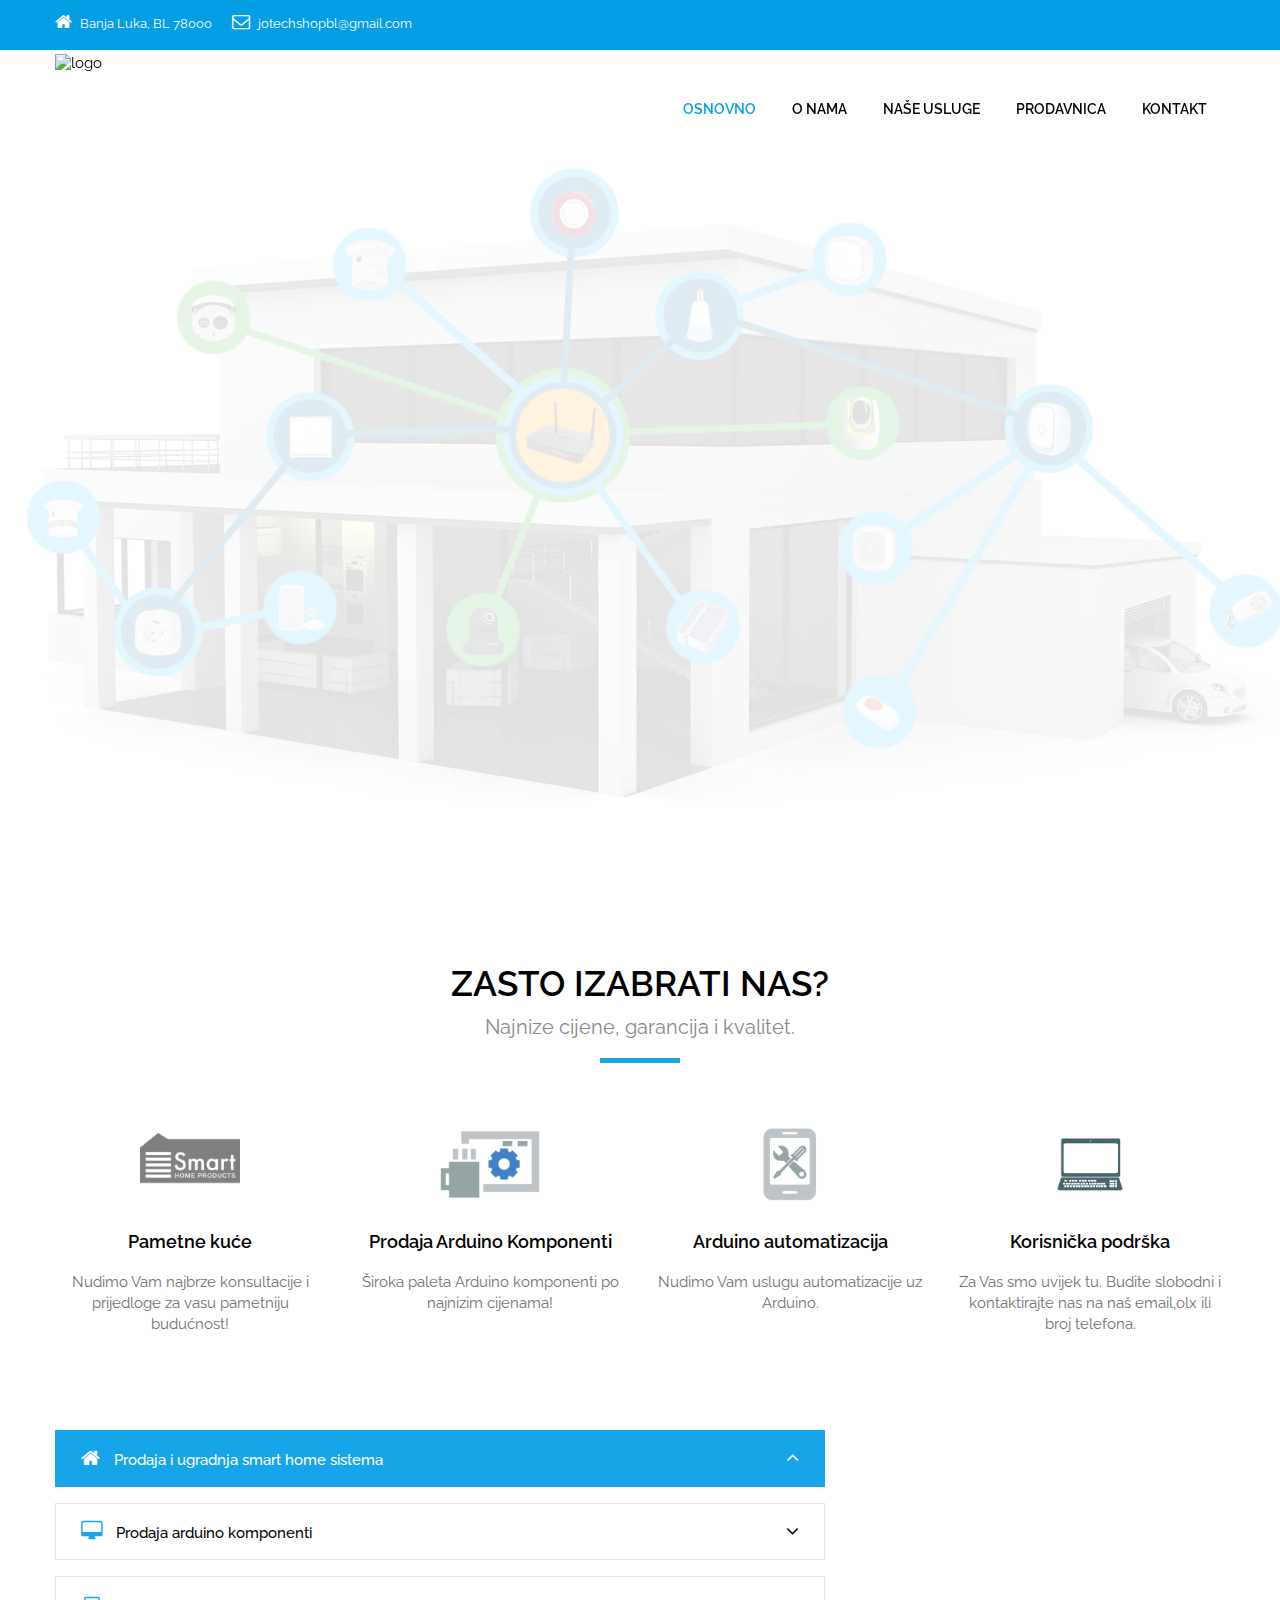
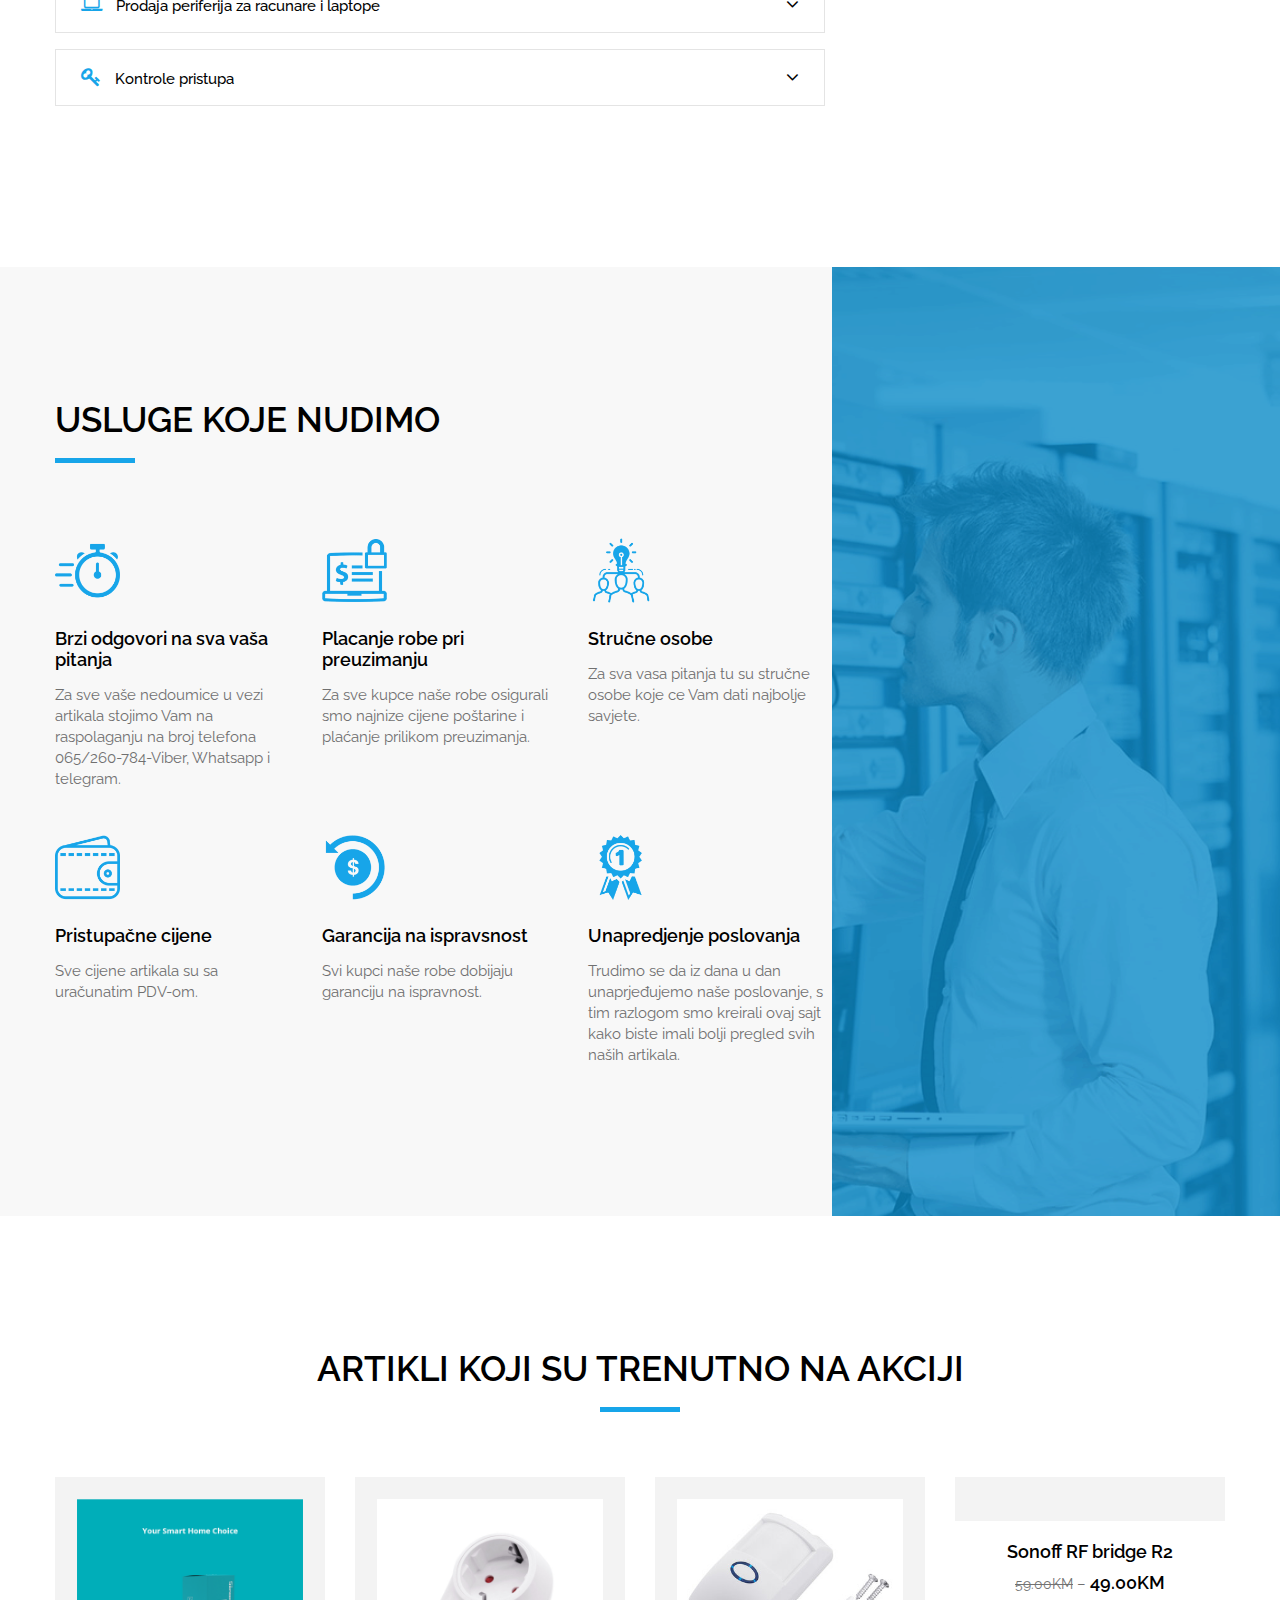
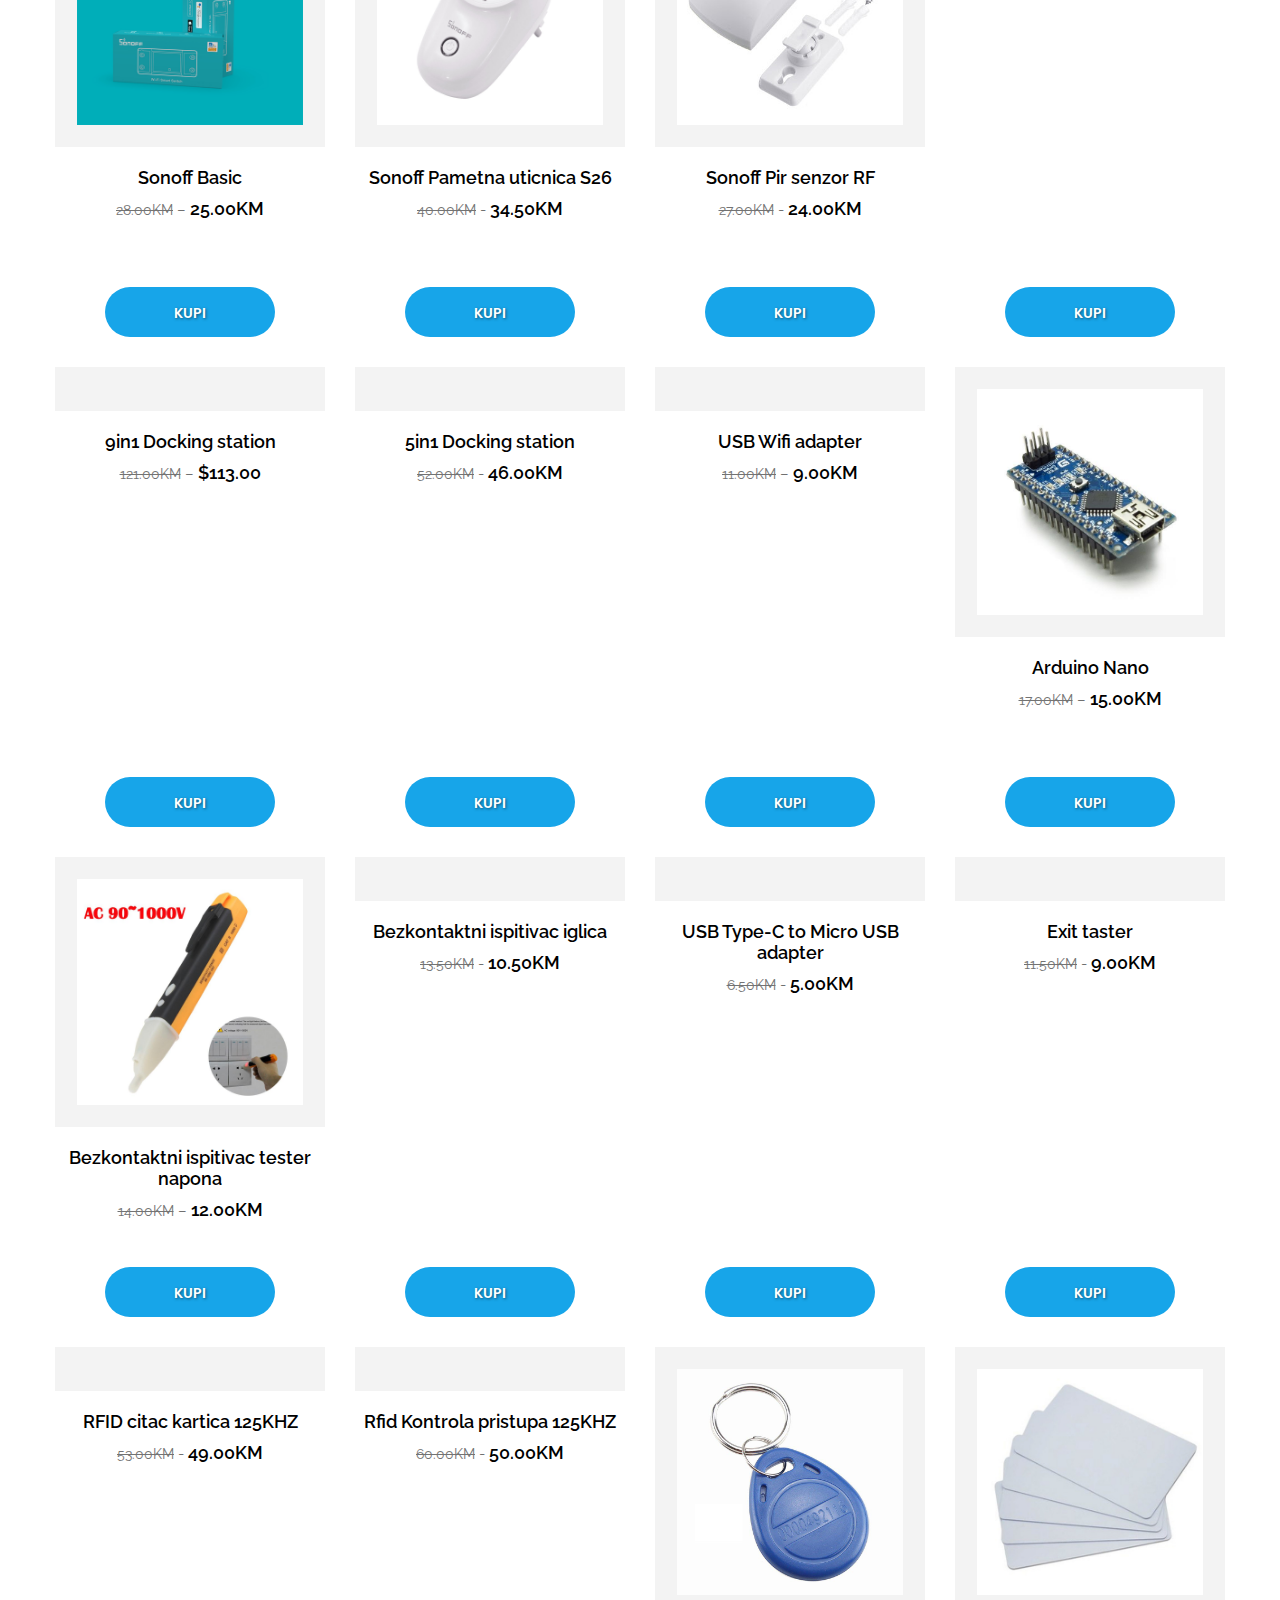
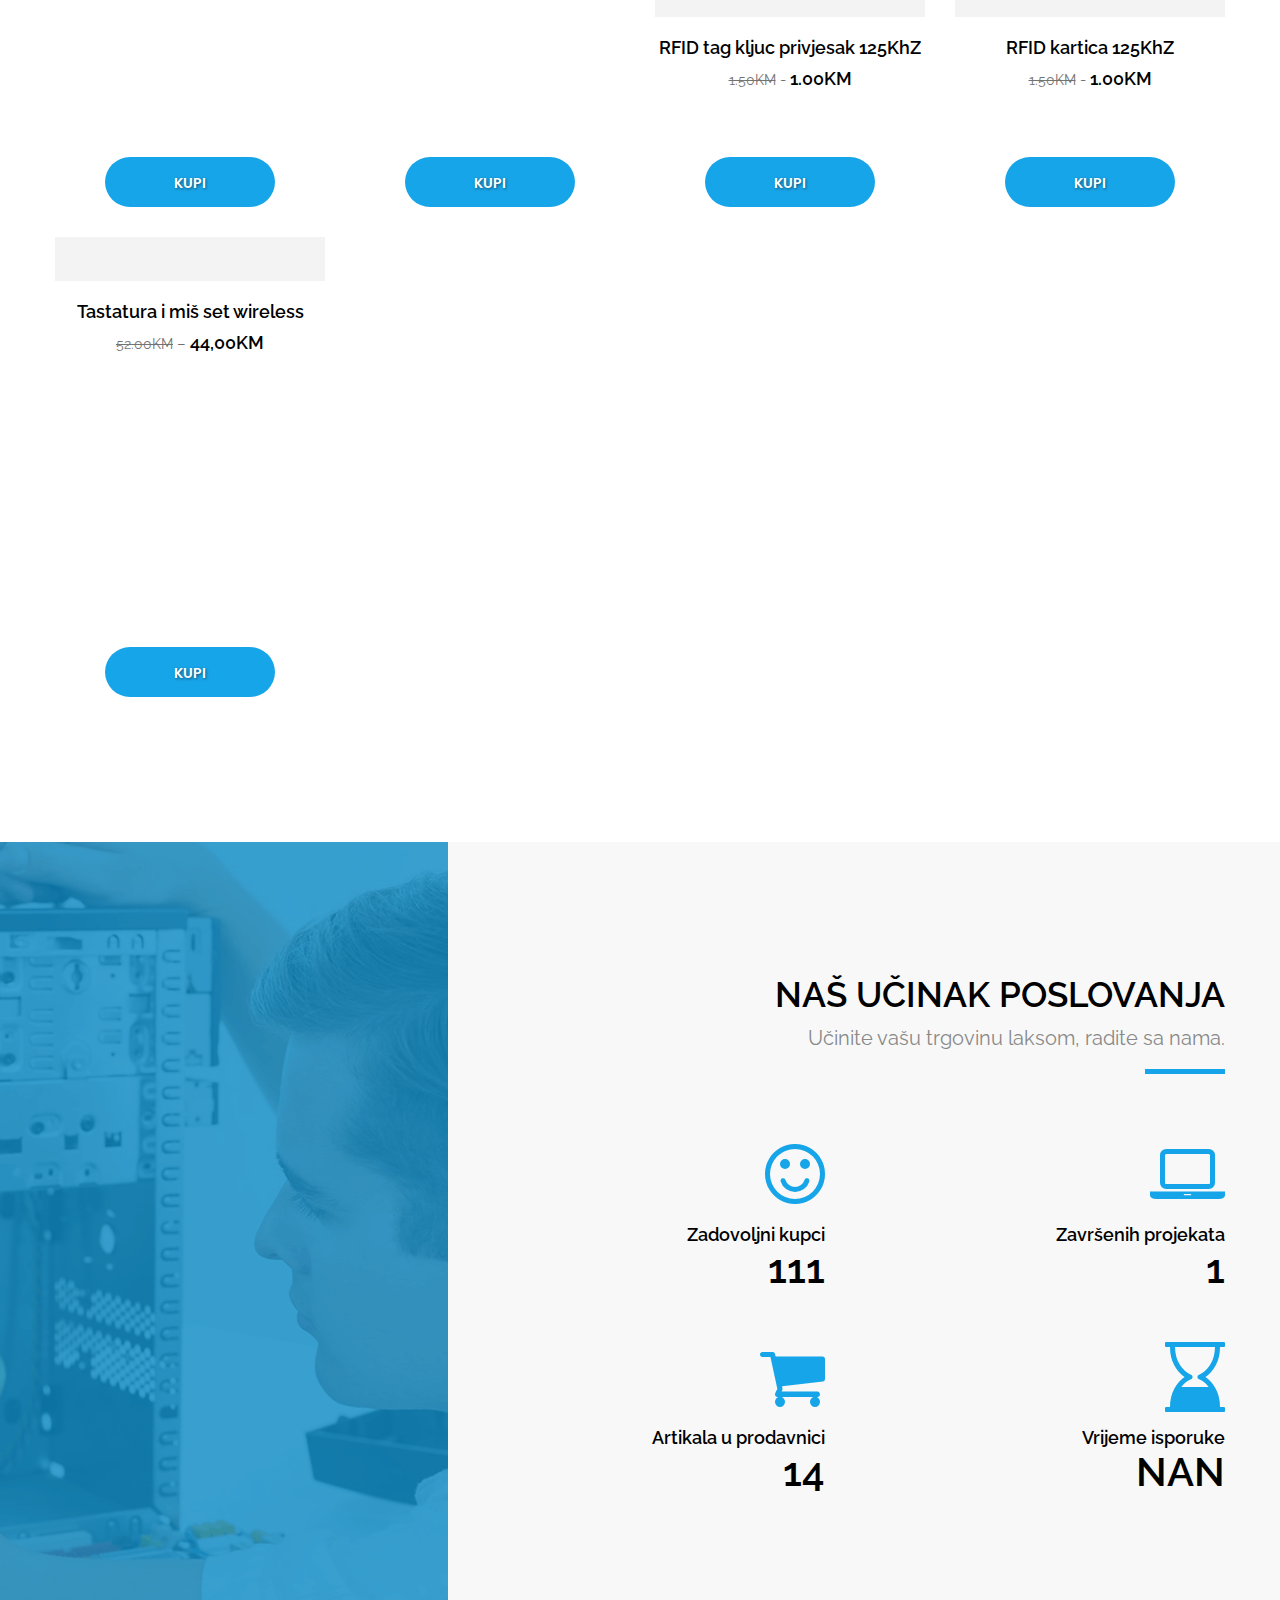
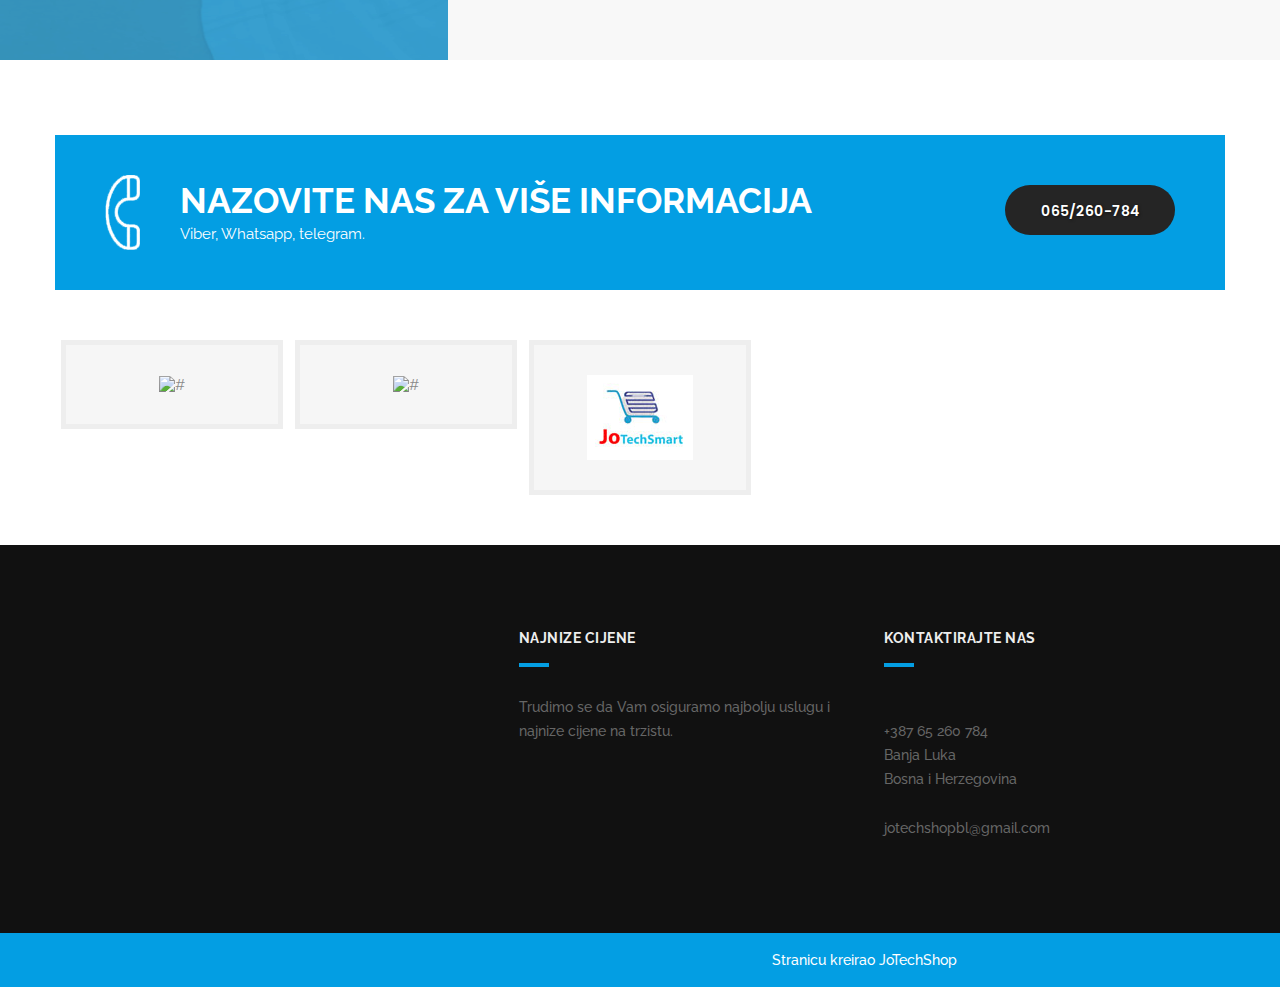
==== commit ad933418: "Update index.html" ====
--- a/index.html
+++ b/index.html
@@ -908,30 +908,30 @@
           <div class="col-lg-6 col-md-6 col-sm-6 col-xs-12 margin_bottom_50">
             <div class="text_align_right"><i class="fa fa-smile-o"></i></div>
             <div class="text_align_right">
-              <p class="counter-heading text_align_right">Zadovoljni korisnici</p>
-            </div>
-            <h5 class="counter-count">518</h5>
+              <p class="counter-heading text_align_right">Zadovoljni kupci</p>
+            </div>
+            <h5 class="counter-count">1432</h5>
           </div>
           <div class="col-lg-6 col-md-6 col-sm-6 col-xs-12 margin_bottom_50">
             <div class="text_align_right"><i class="fa fa-laptop"></i></div>
             <div class="text_align_right">
               <p class="counter-heading text_align_right">Završenih projekata</p>
             </div>
-            <h5 class="counter-count">84</h5>
+            <h5 class="counter-count">12</h5>
           </div>
           <div class="col-lg-6 col-md-6 col-sm-6 col-xs-12 margin_bottom_50">
-            <div class="text_align_right"><i class="fa fa-btc"></i></div>
+            <div class="text_align_right"><i class="fa fa-shopping-cart"></i></div>
             <div class="text_align_right">
-              <p class="counter-heading">Vrijednost prodanih kriptovaluta u KM</p>
-            </div>
-            <h5 class="counter-count">120000</h5>
+              <p class="counter-heading">Artikala u prodavnici</p>
+            </div>
+            <h5 class="counter-count">180</h5>
           </div>
           <div class="col-lg-6 col-md-6 col-sm-6 col-xs-12 margin_bottom_50">
             <div class="text_align_right"><i class="fa fa-hourglass-end"></i></div>
             <div class="text_align_right">
-              <p class="counter-heading">Prodanih arduino dijelova</p>
-            </div>
-            <h5 class="counter-count">450</h5>
+              <p class="counter-heading">Vrijeme isporuke</p>
+            </div>
+            <h5 class="counter-count">48 sati</h5>
           </div>
         </div>
       </div>
@@ -973,8 +973,7 @@
         <div class="full">
           <ul class="brand_list">
             <li><img src="images/it_service/durexIkonica1.jpg" alt="#" /></li>
-            <li><img src="images/it_service/romedikonica1.jpg" alt="#" /></li>
-            <li><img src="images/it_service/arduinoikonica1.jpg" alt="#" /></li>
+            
             <li><img src="images/it_service/bitcoinIkonica1.jpg" alt="#" /></li>
             <li><img src="images/it_service/joTech.jpg" alt="#" /></li>
           </ul>
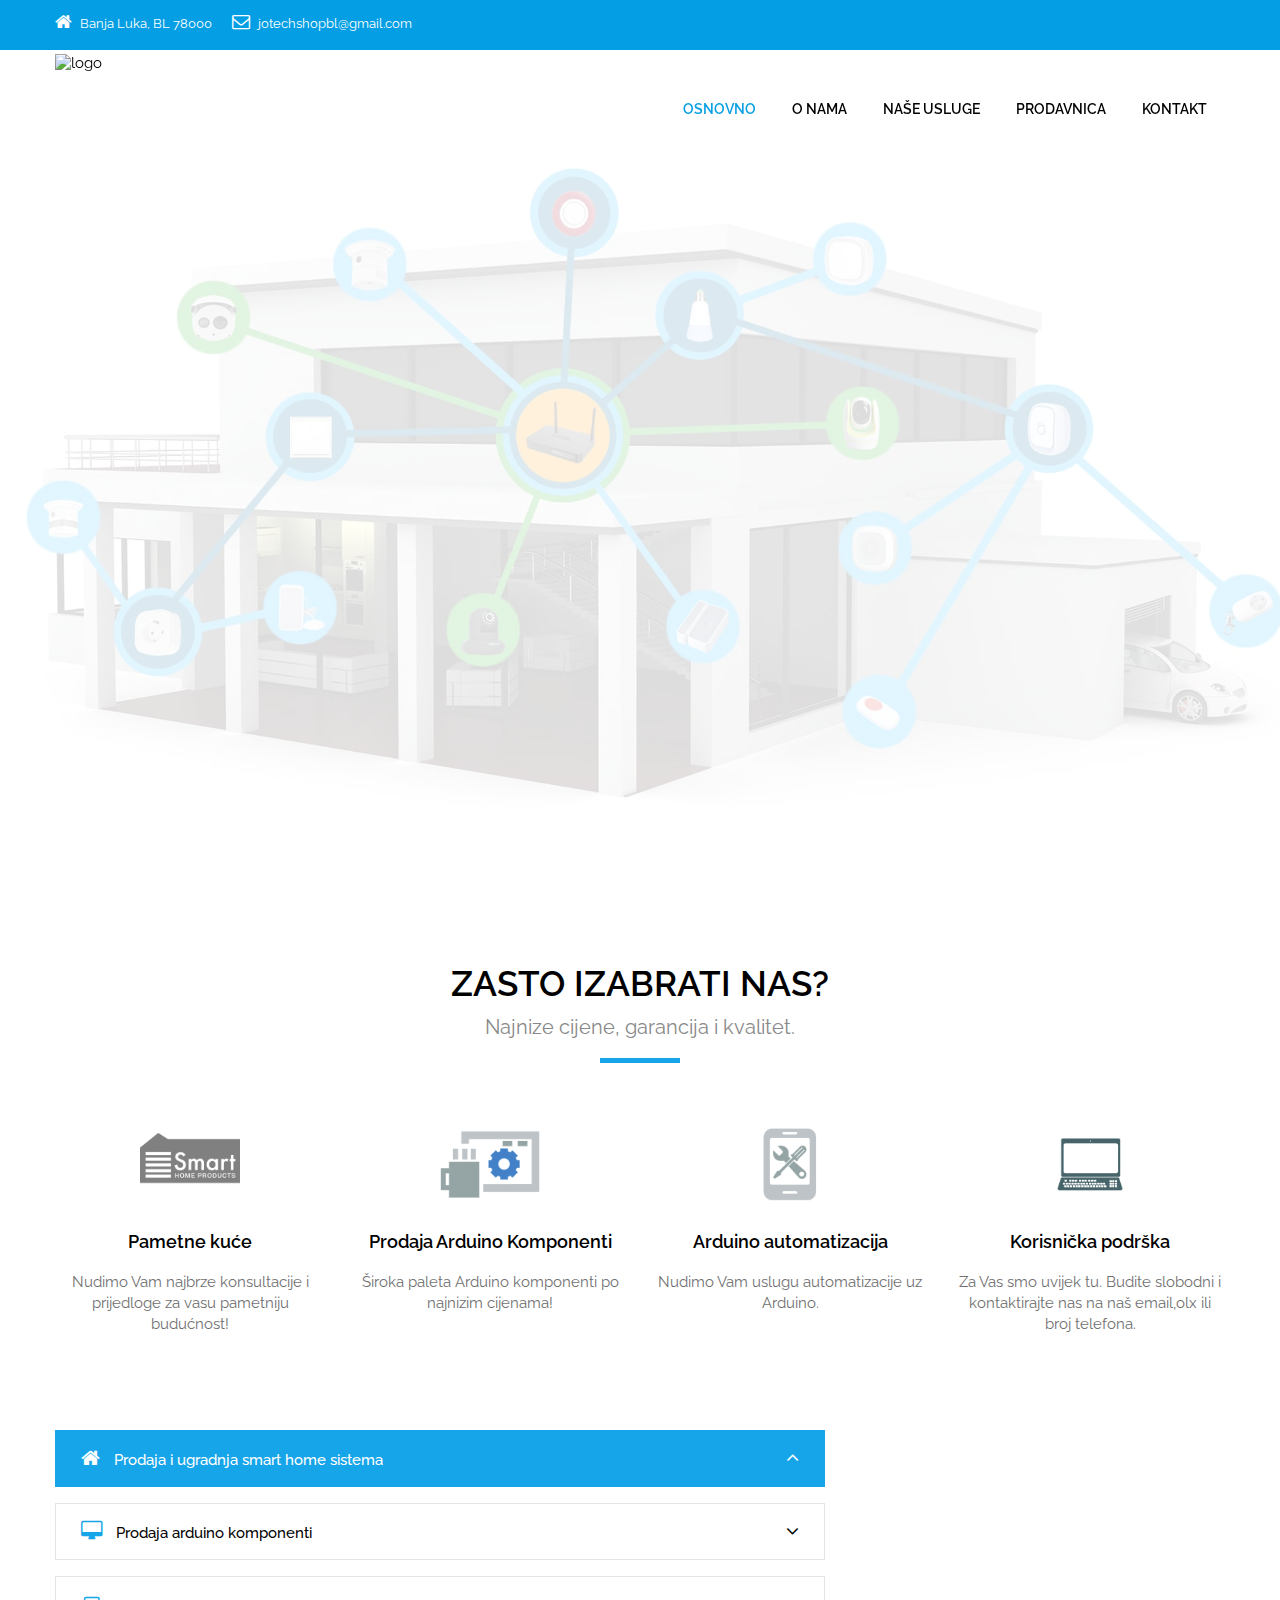
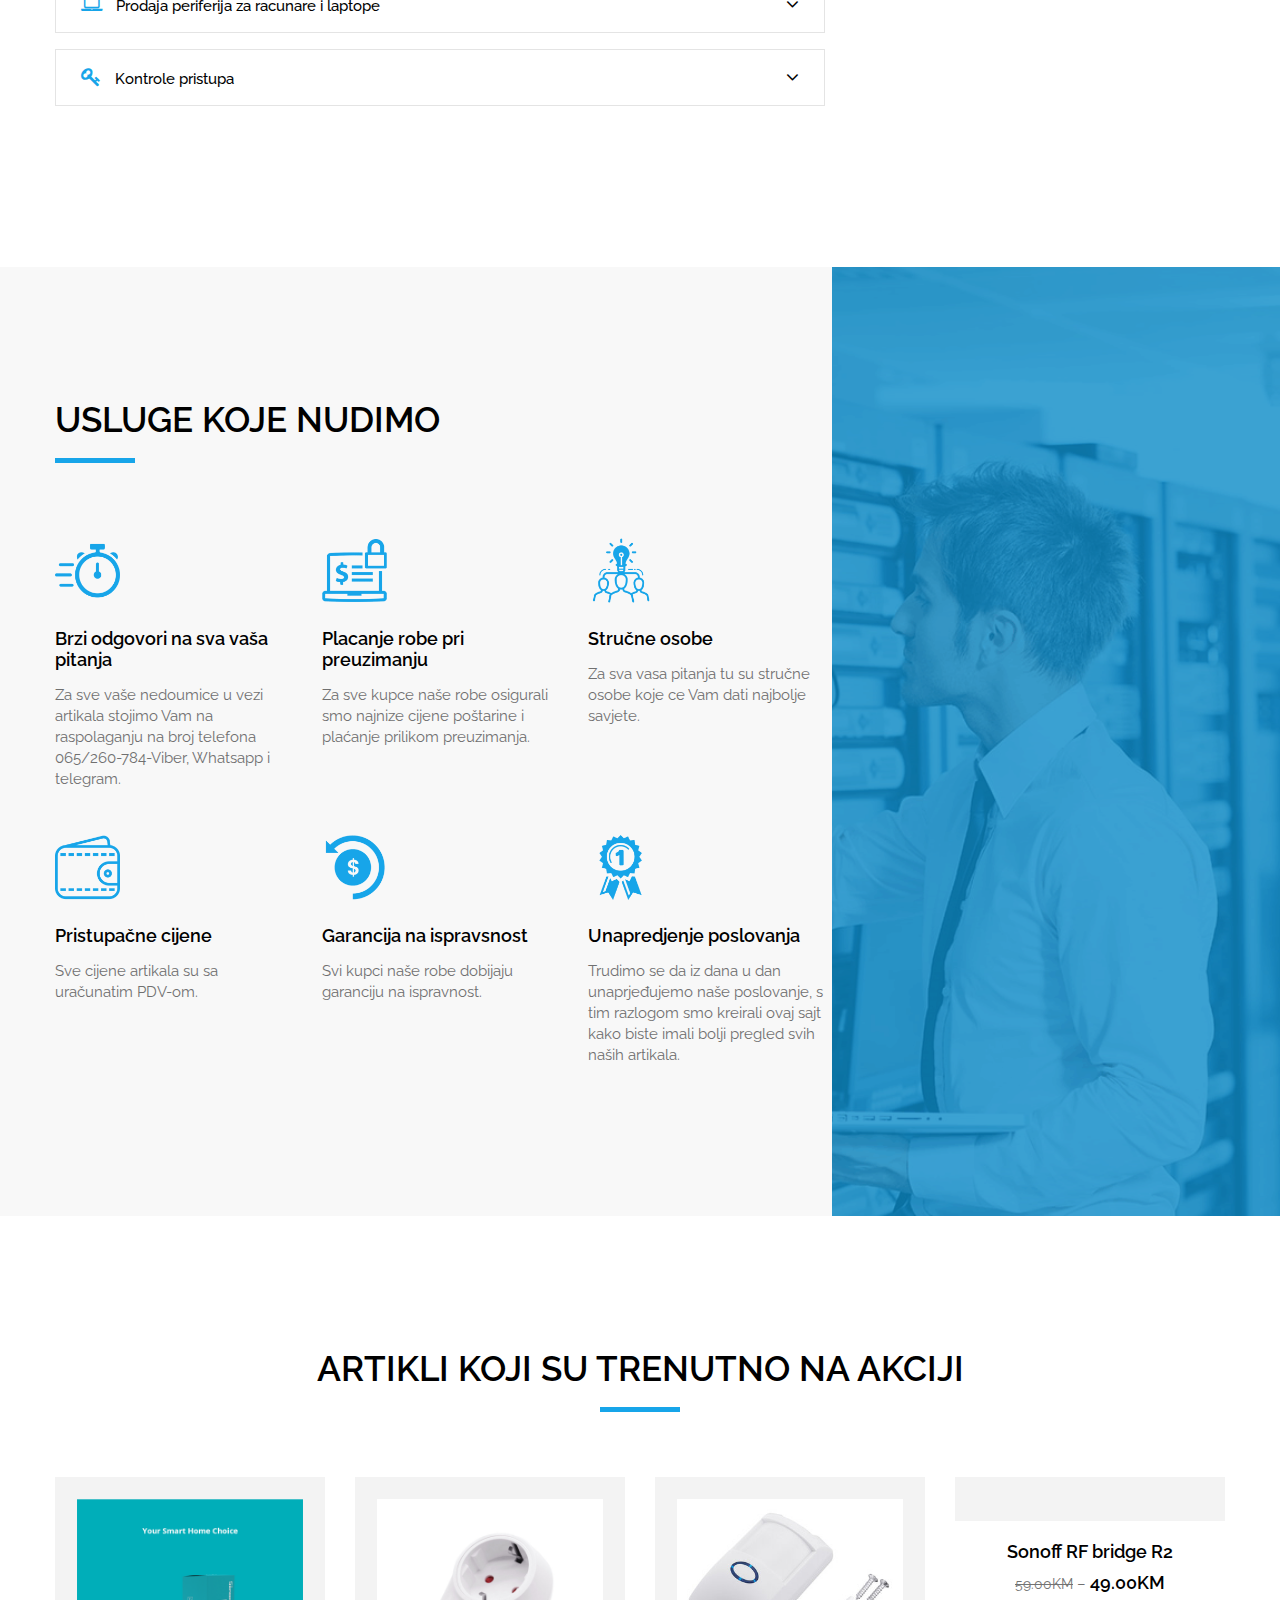
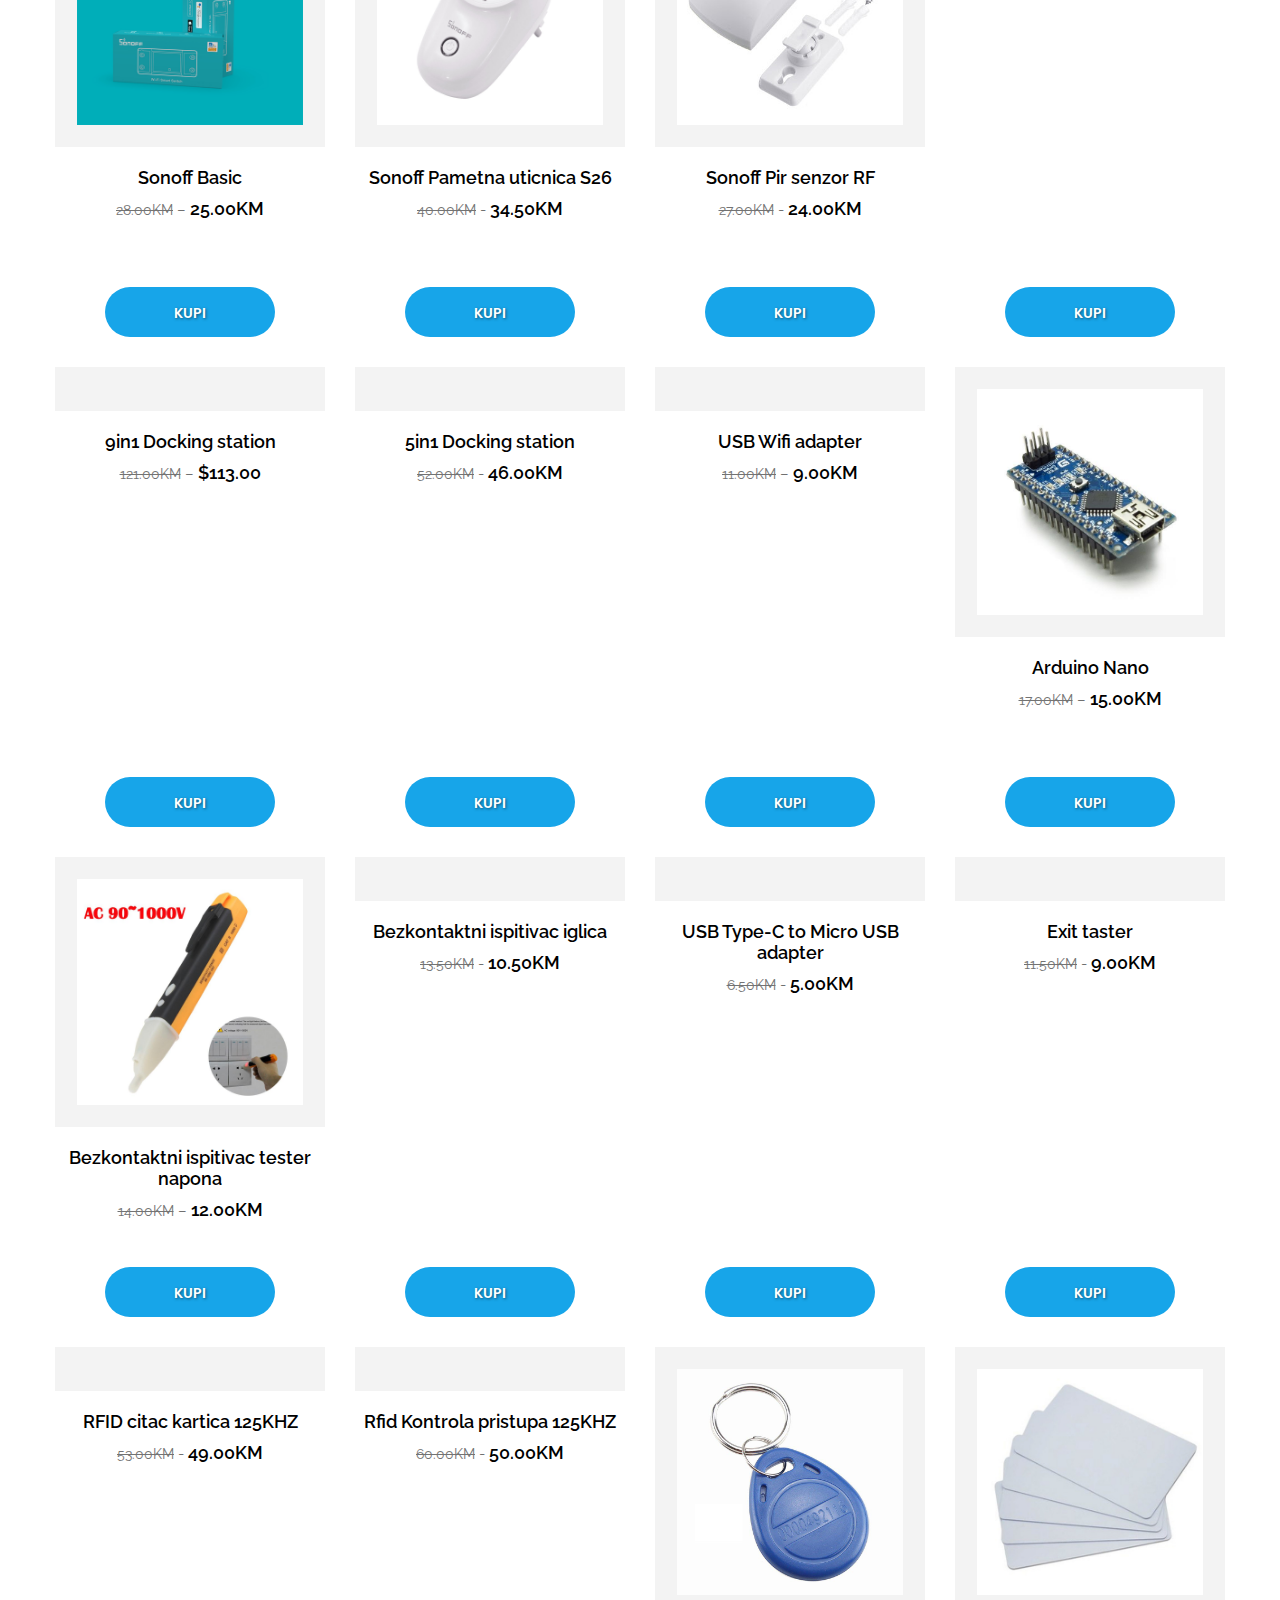
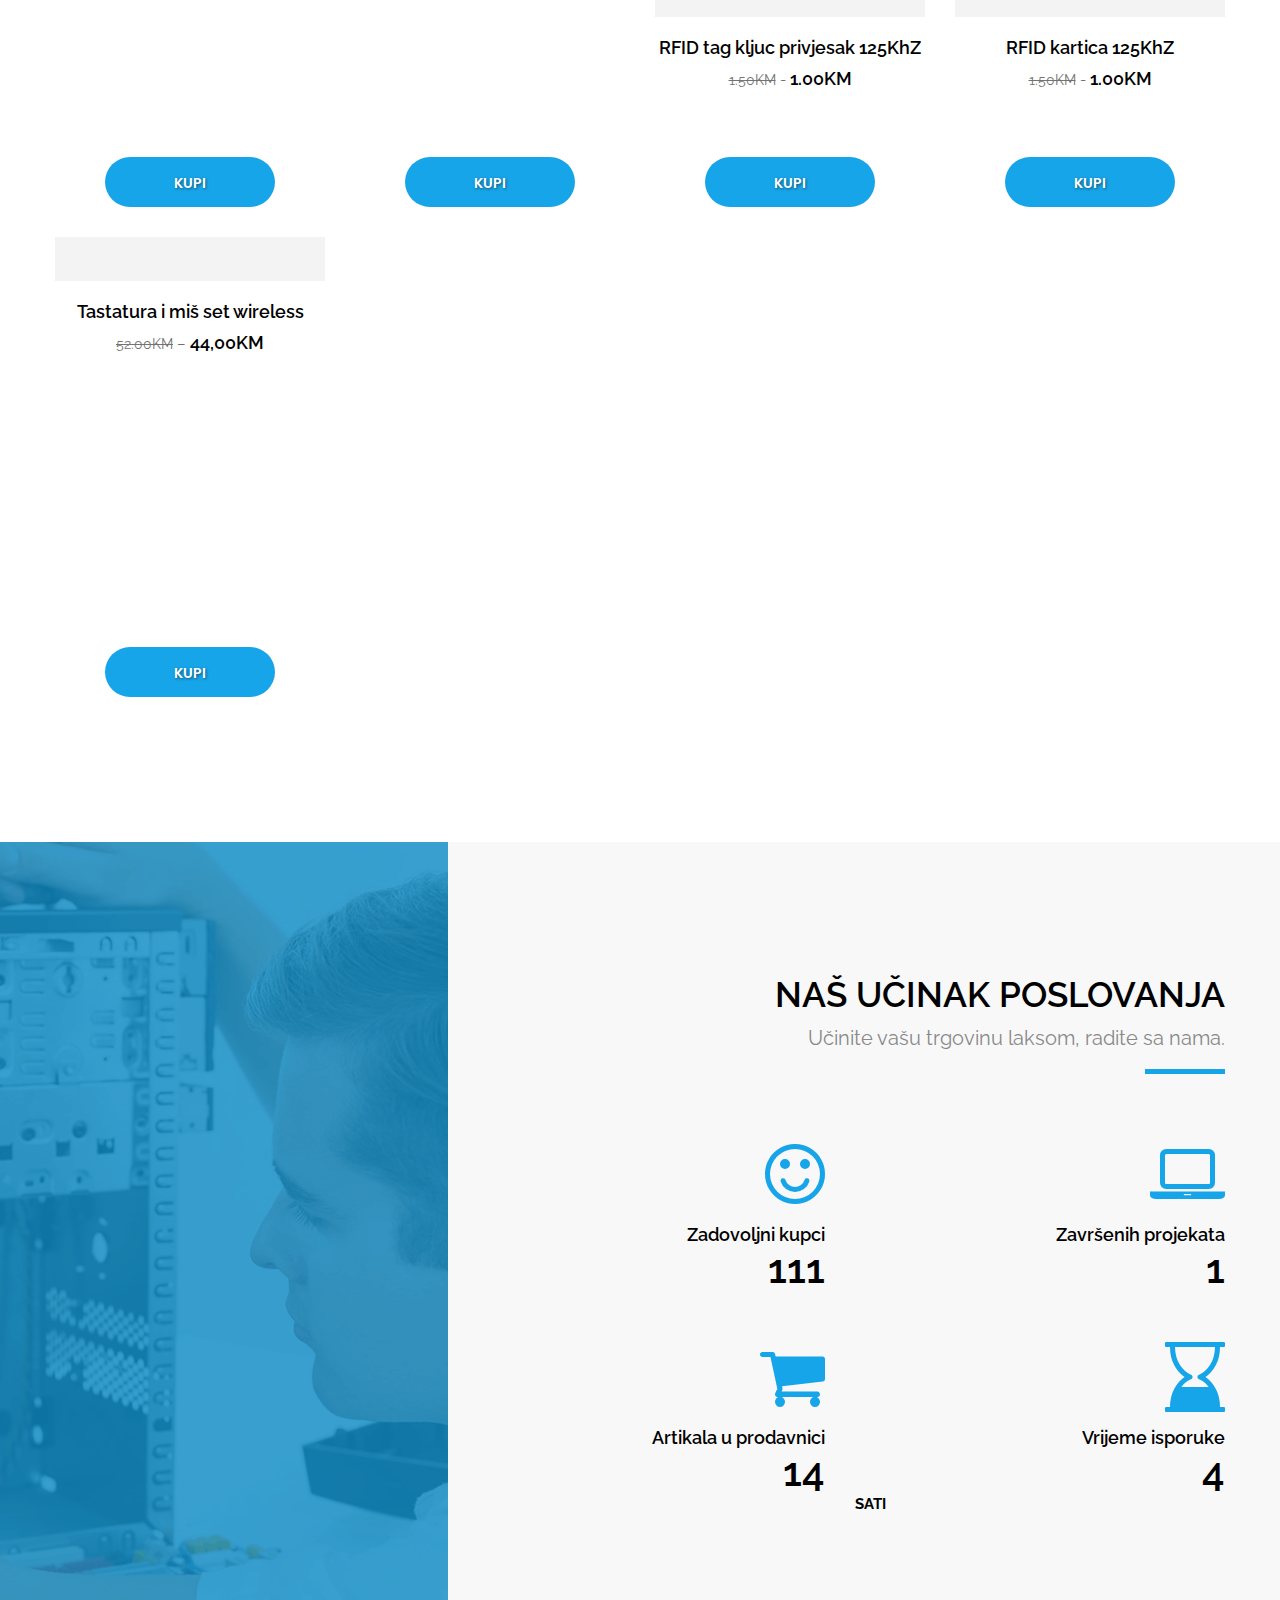
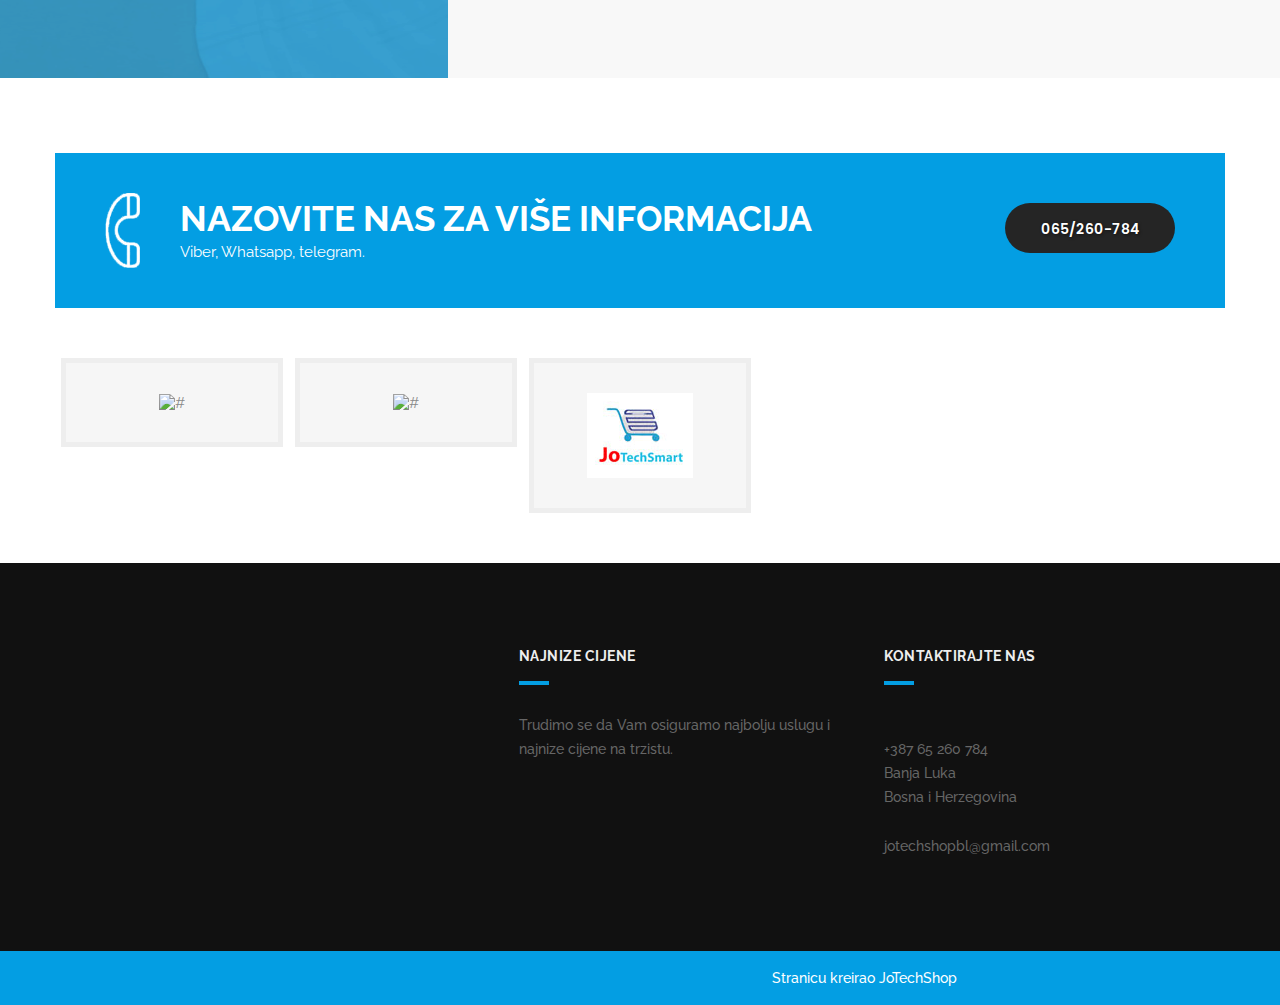
==== commit 07e50268: "Update index.html" ====
--- a/index.html
+++ b/index.html
@@ -931,7 +931,8 @@
             <div class="text_align_right">
               <p class="counter-heading">Vrijeme isporuke</p>
             </div>
-            <h5 class="counter-count">48 sati</h5>
+            <h5 class="counter-count">48</h5>
+              <h5>sati</h5>  
           </div>
         </div>
       </div>
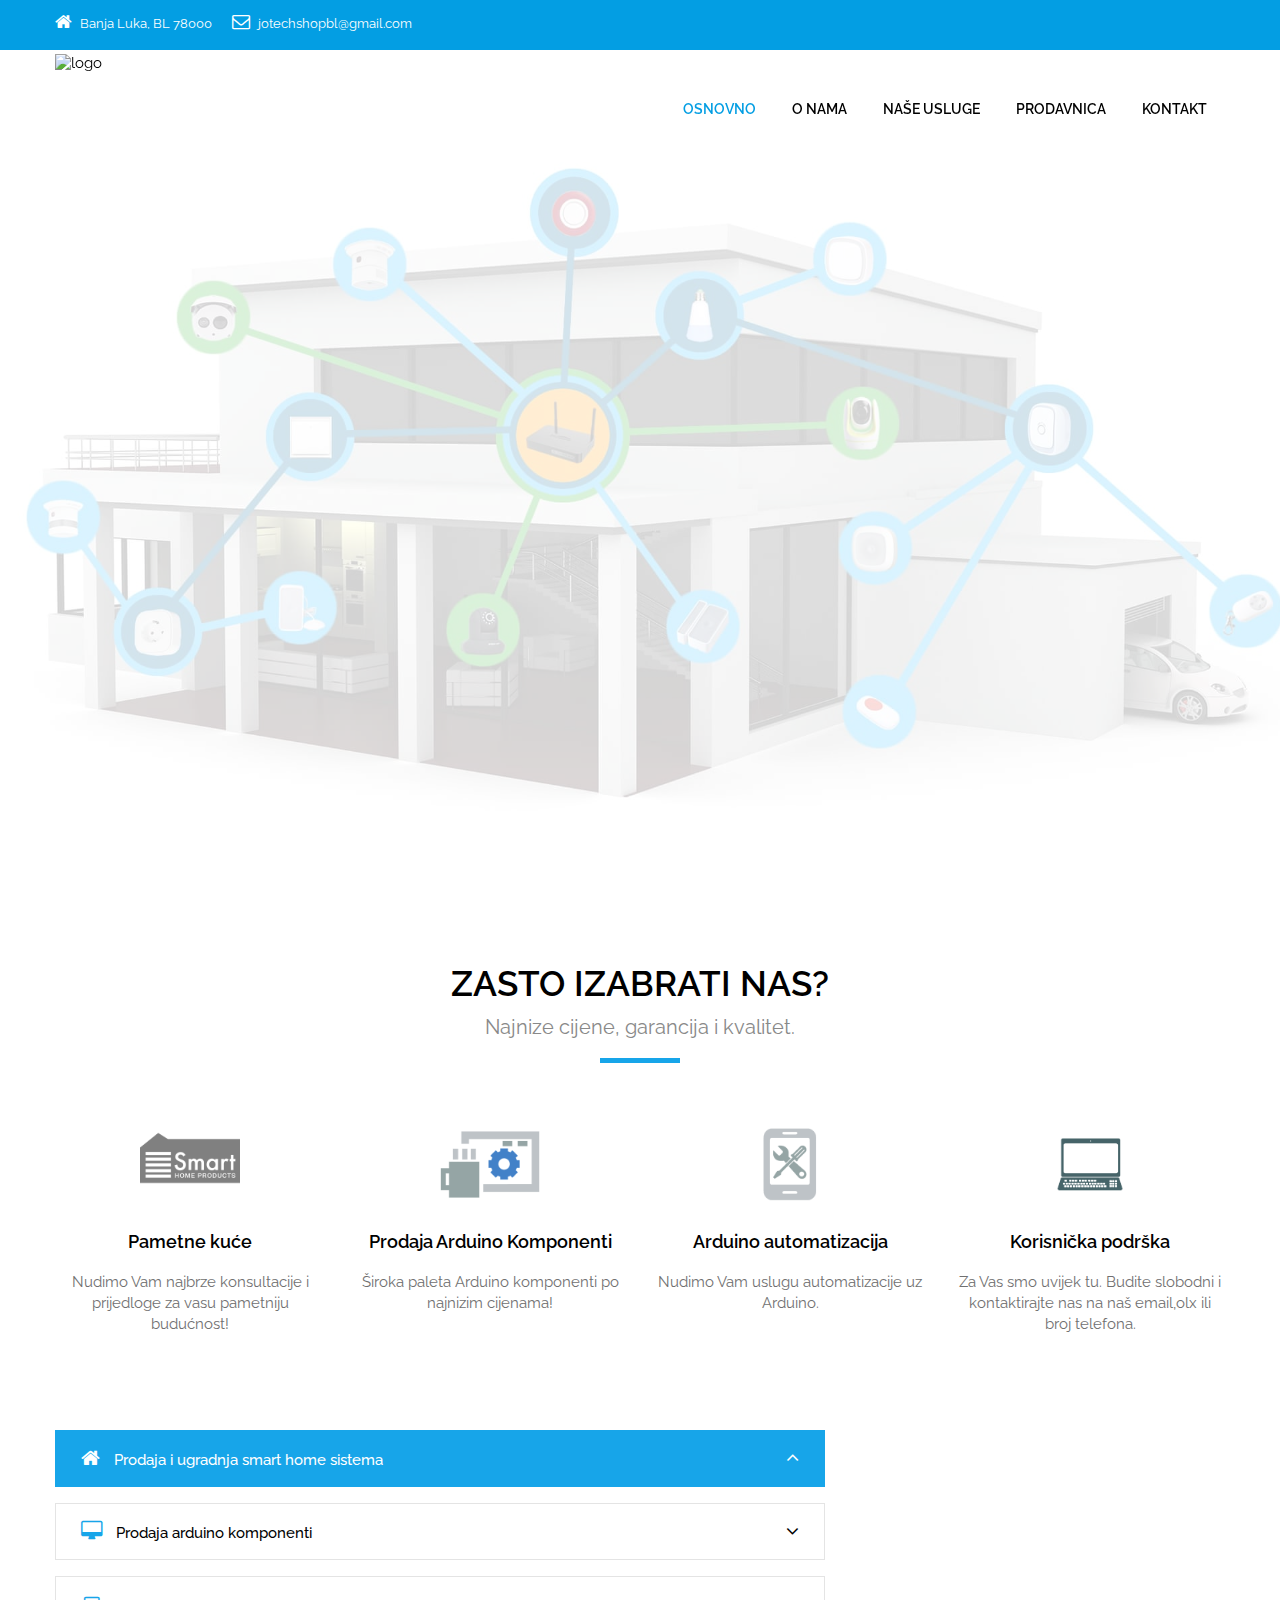
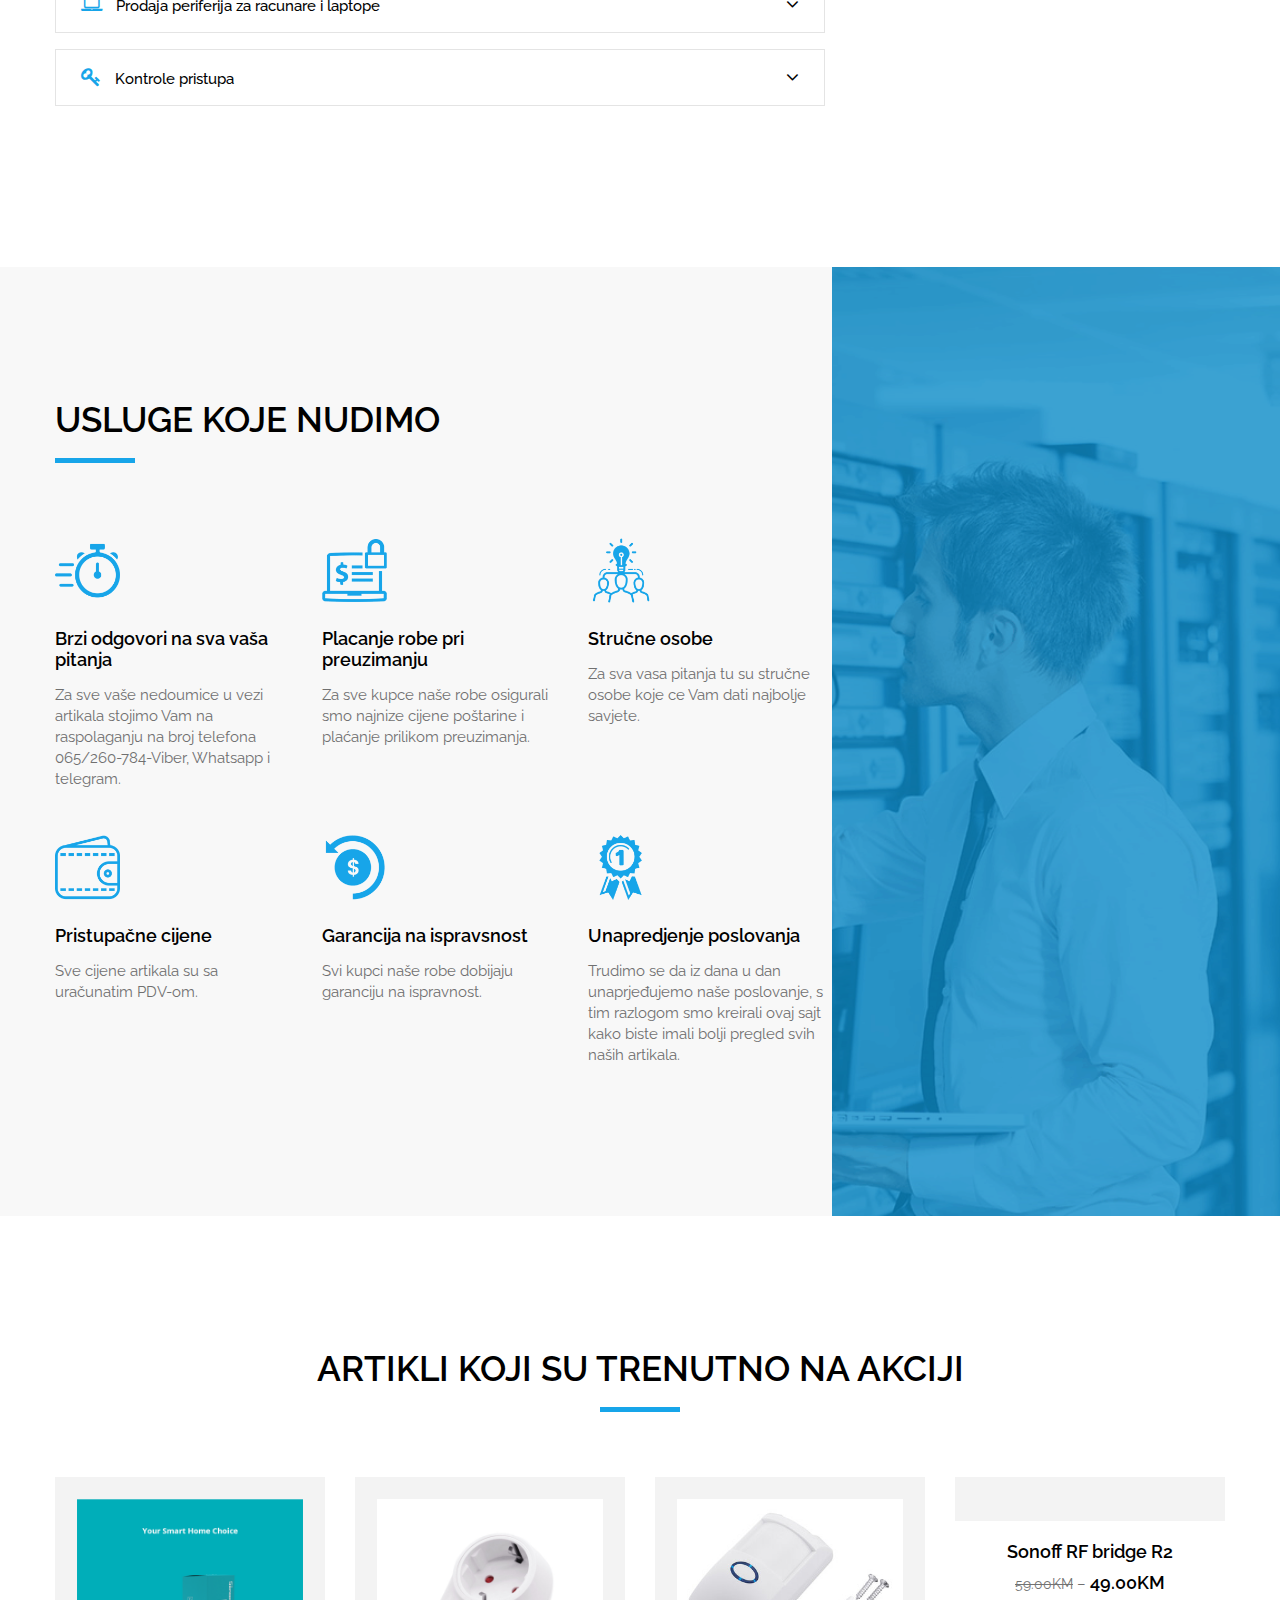
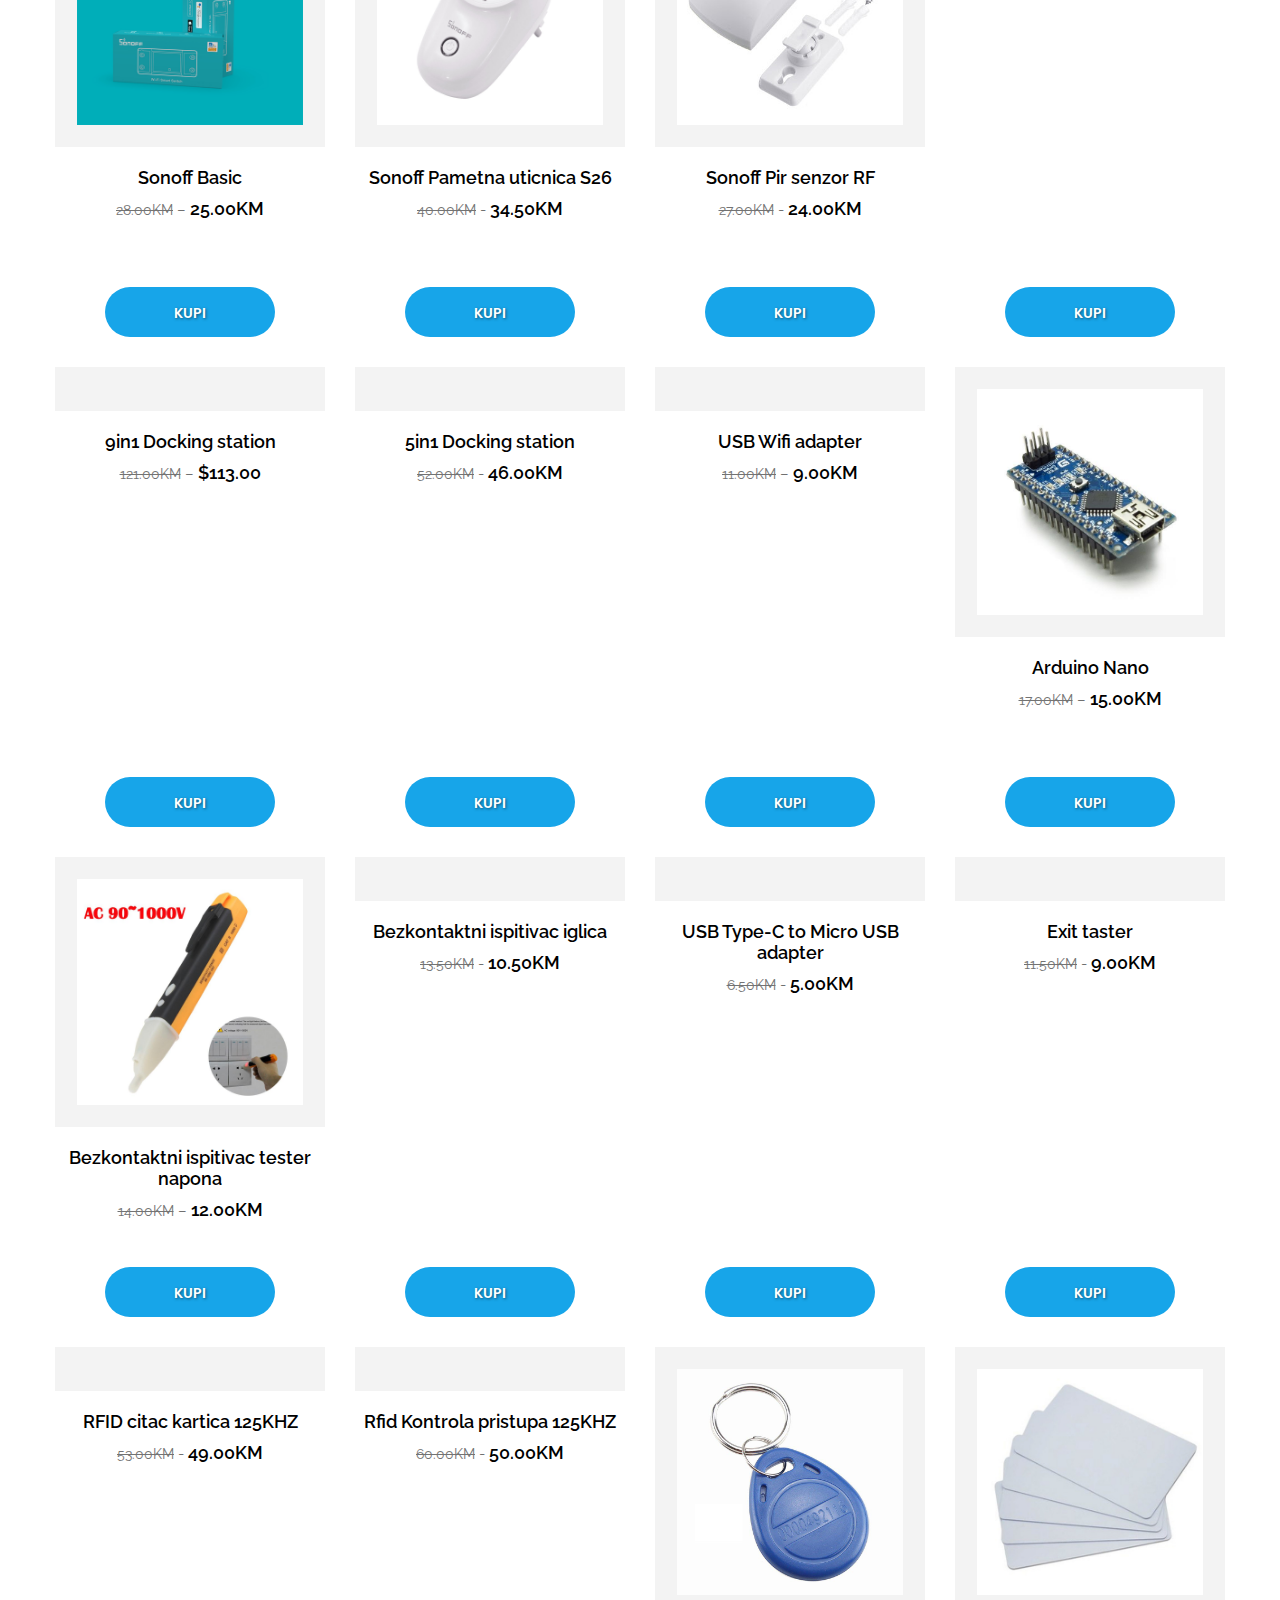
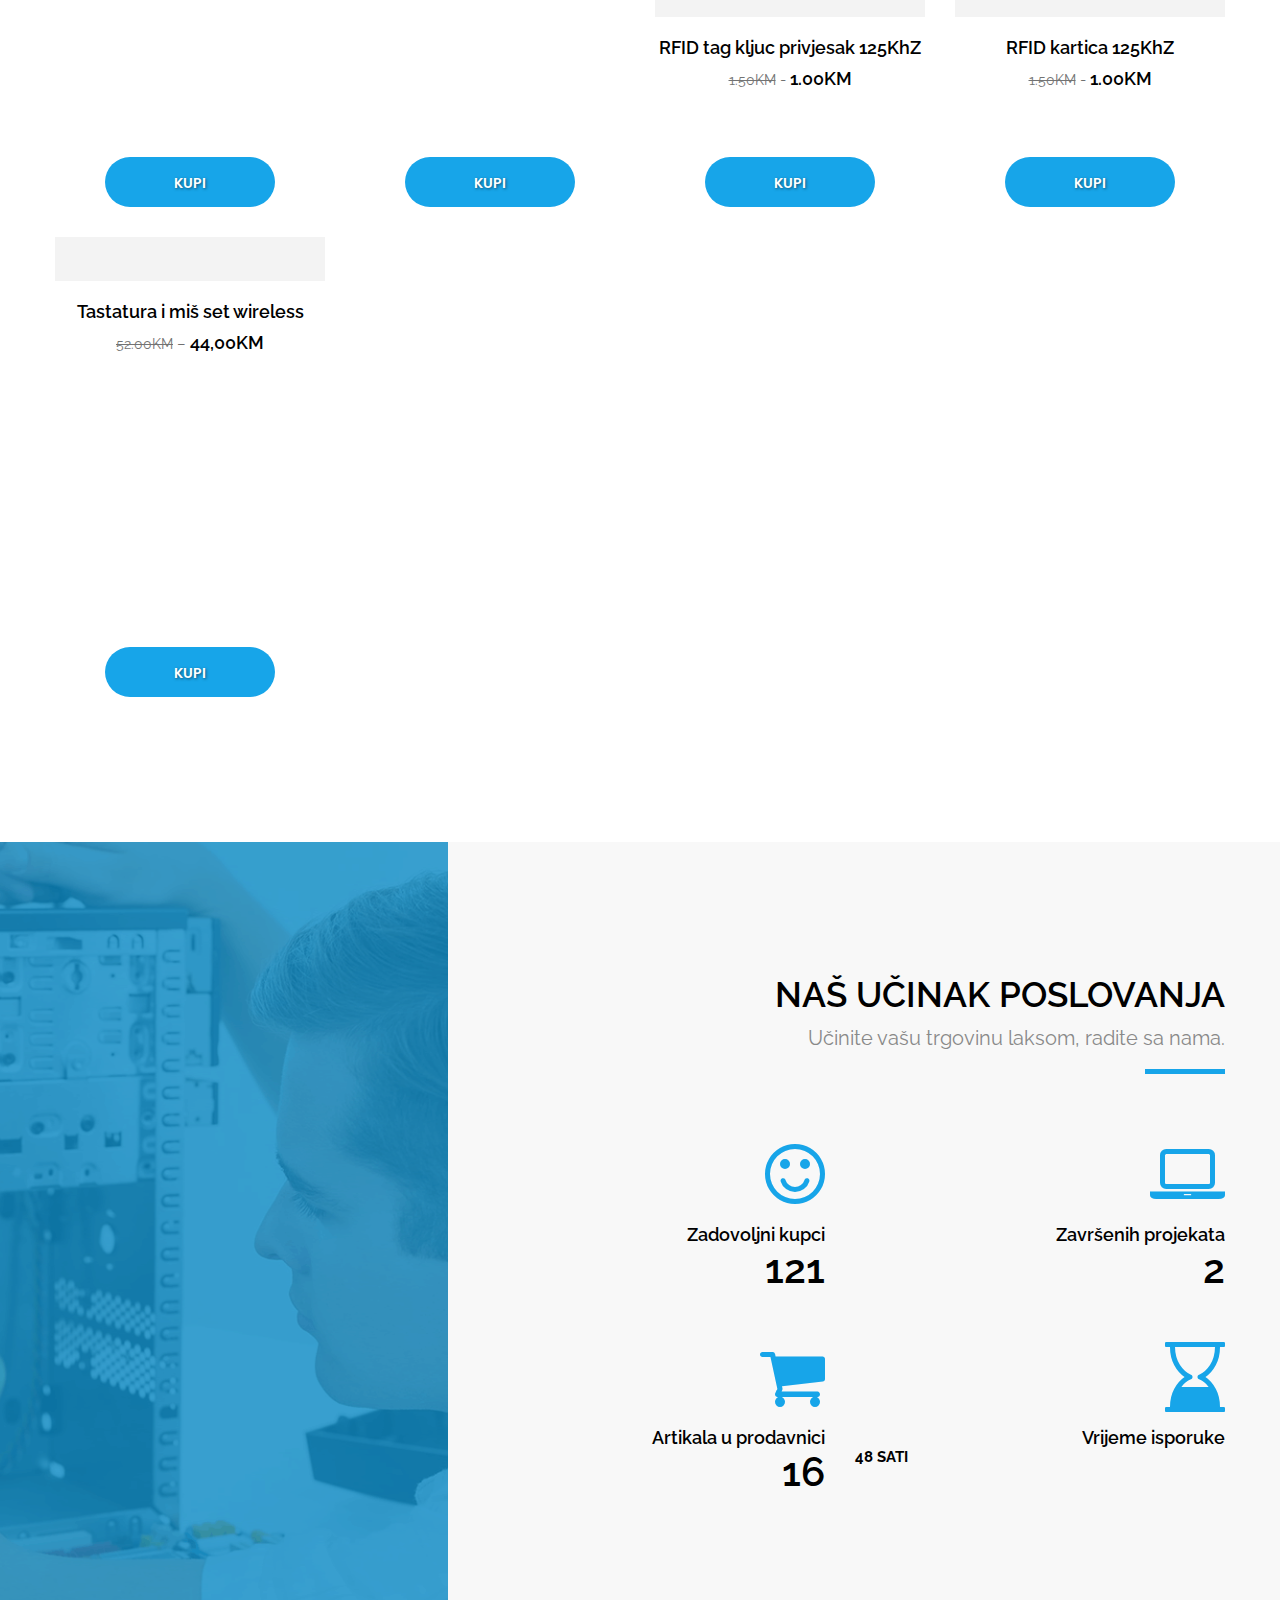
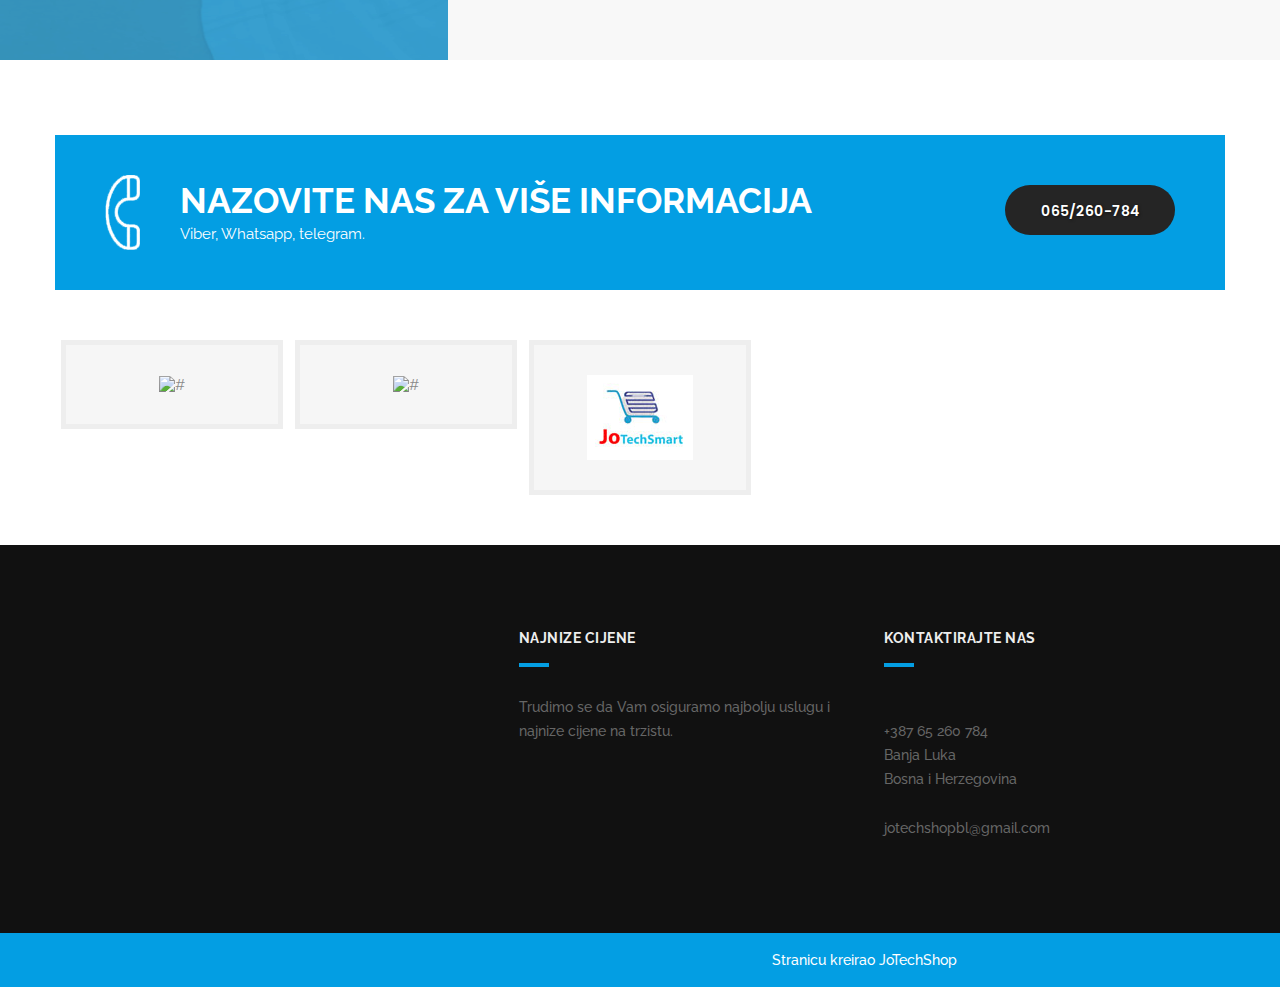
==== commit 5bf2dd19: "Update index.html" ====
--- a/index.html
+++ b/index.html
@@ -931,8 +931,7 @@
             <div class="text_align_right">
               <p class="counter-heading">Vrijeme isporuke</p>
             </div>
-            <h5 class="counter-count">48</h5>
-              <h5>sati</h5>  
+            <h5 >48 sati</h5>
           </div>
         </div>
       </div>
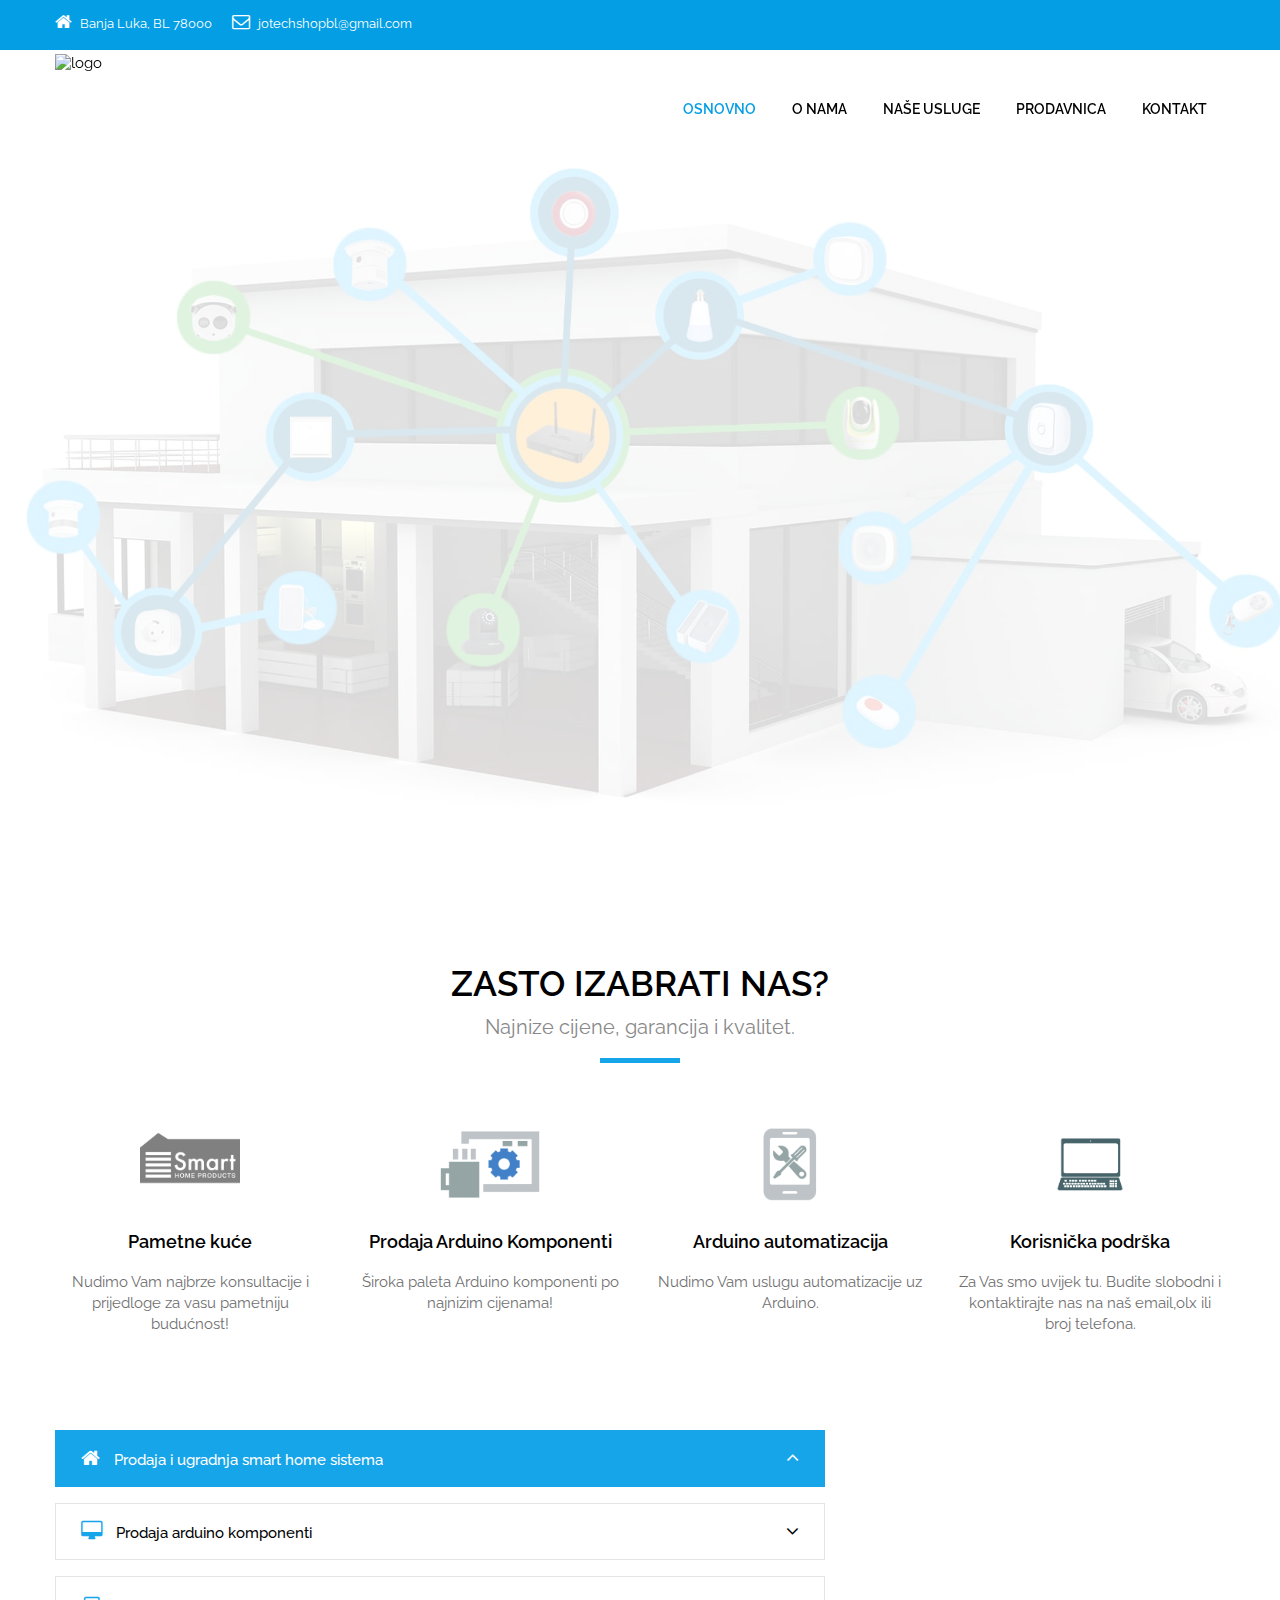
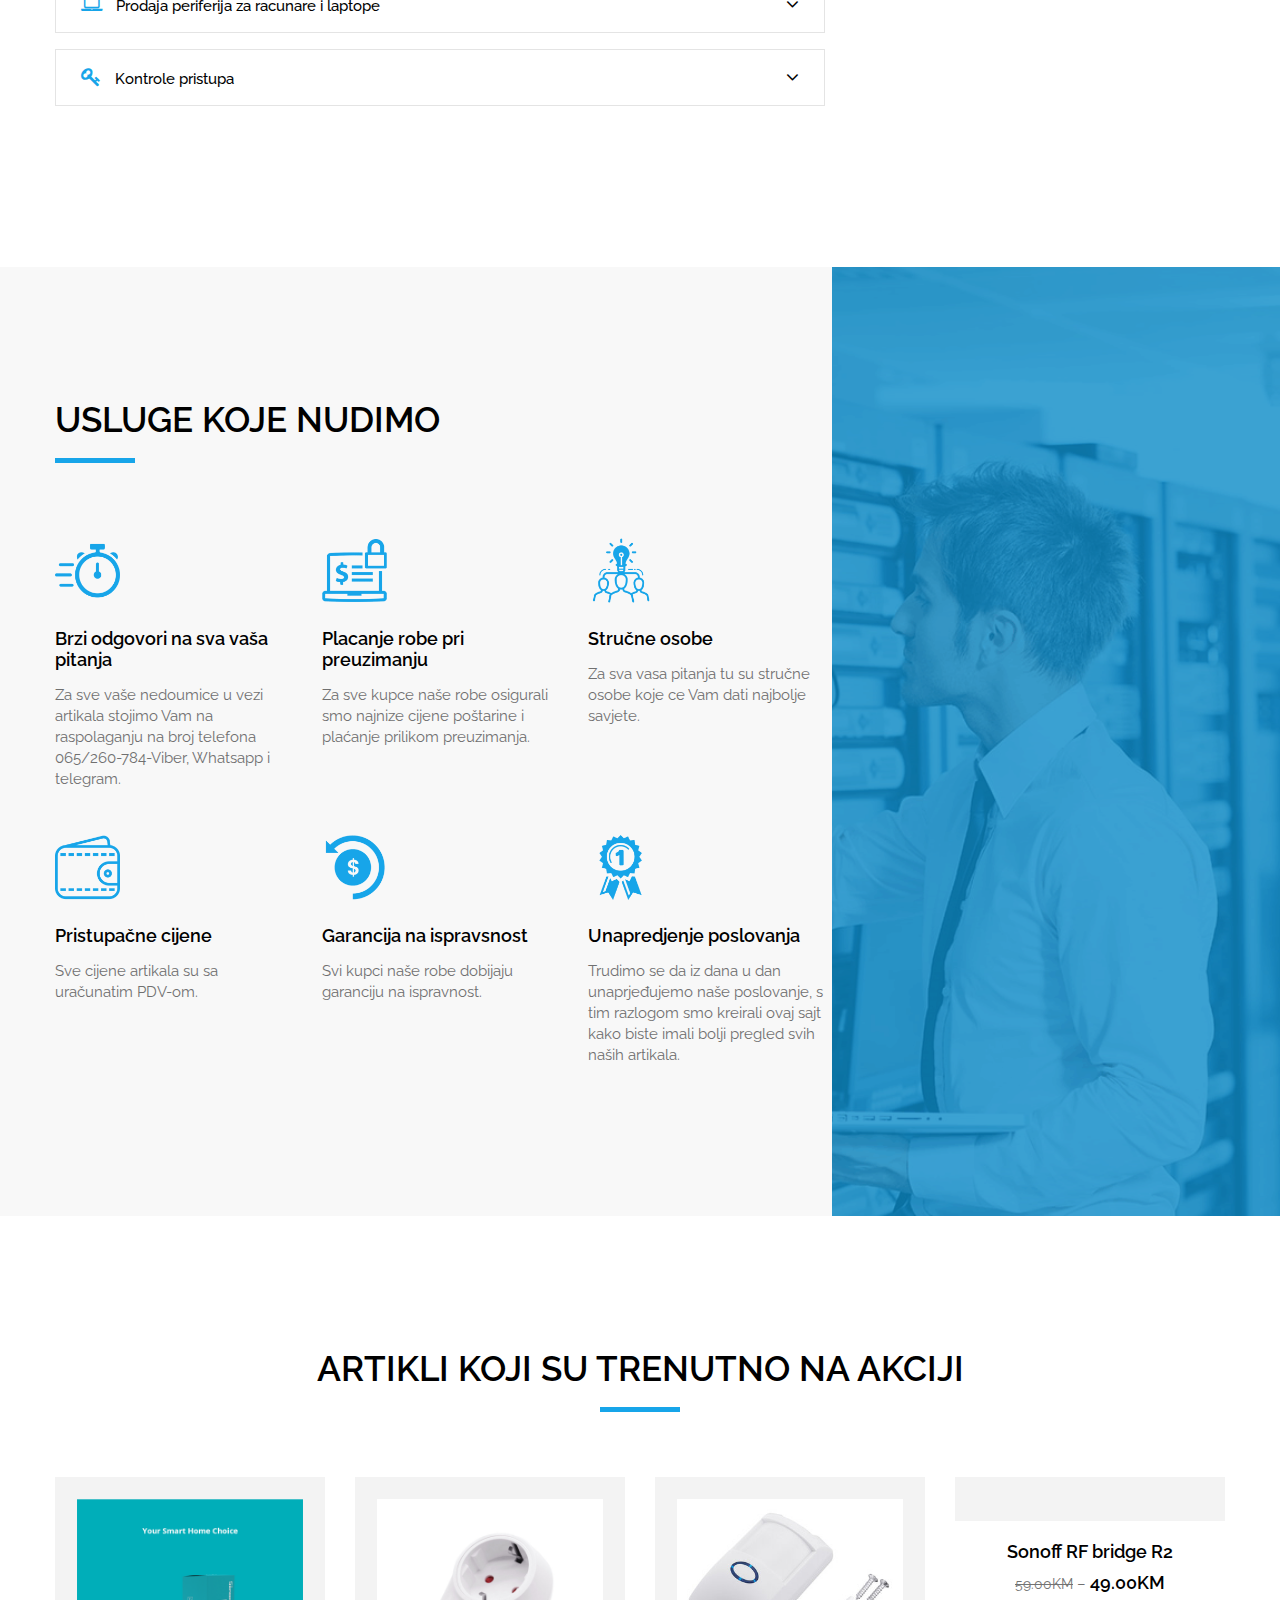
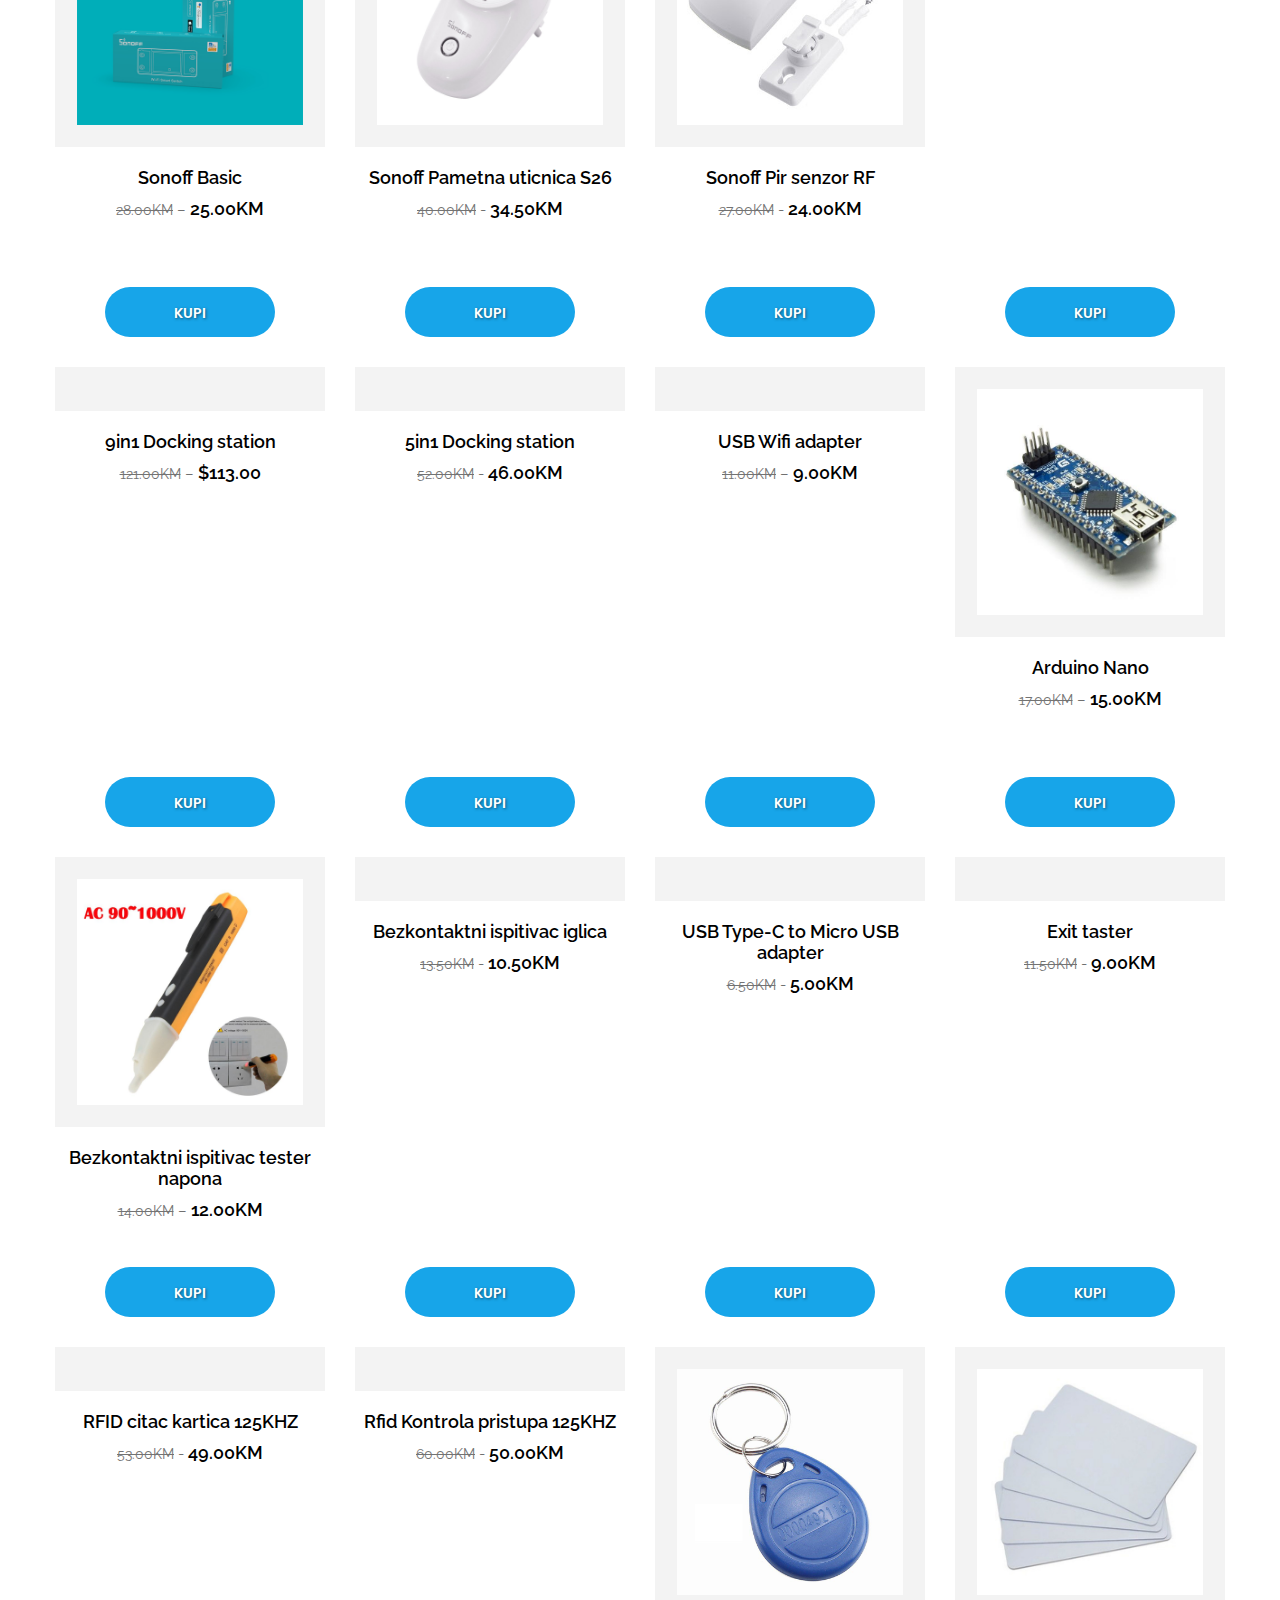
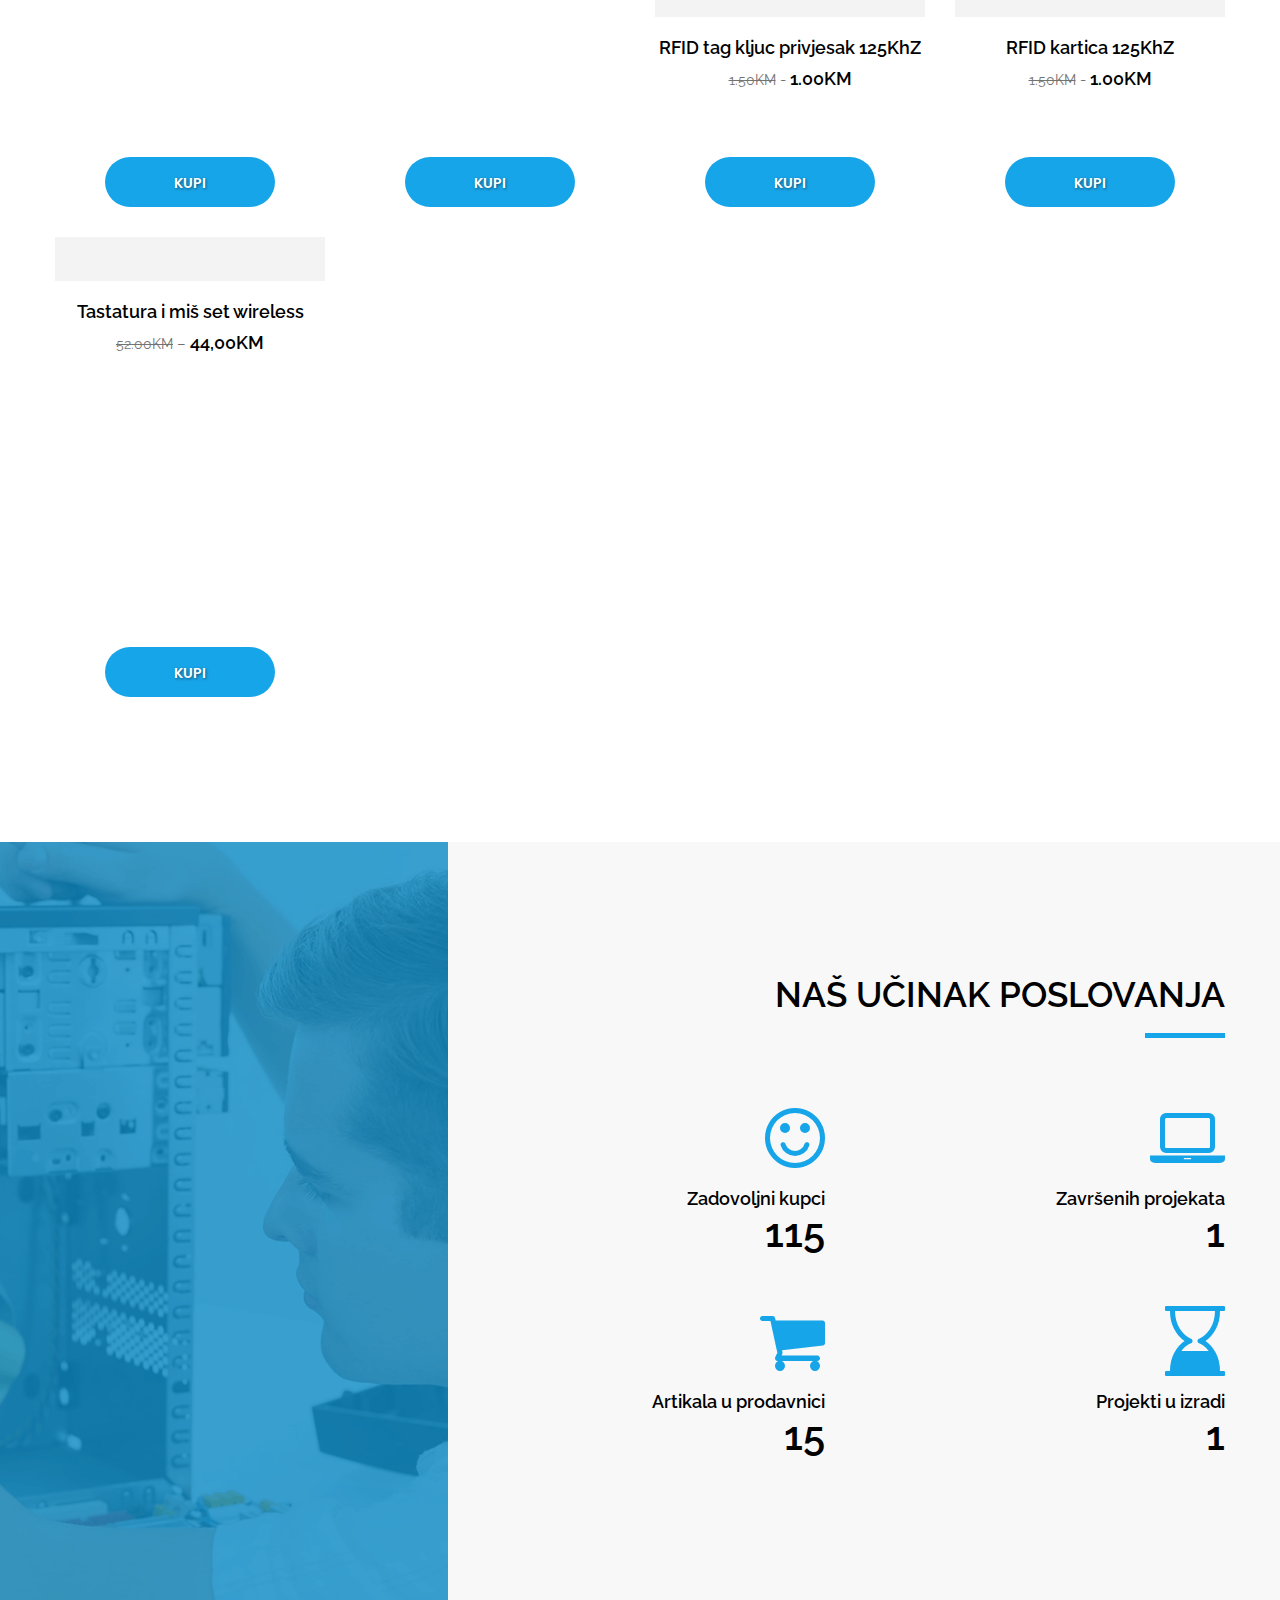
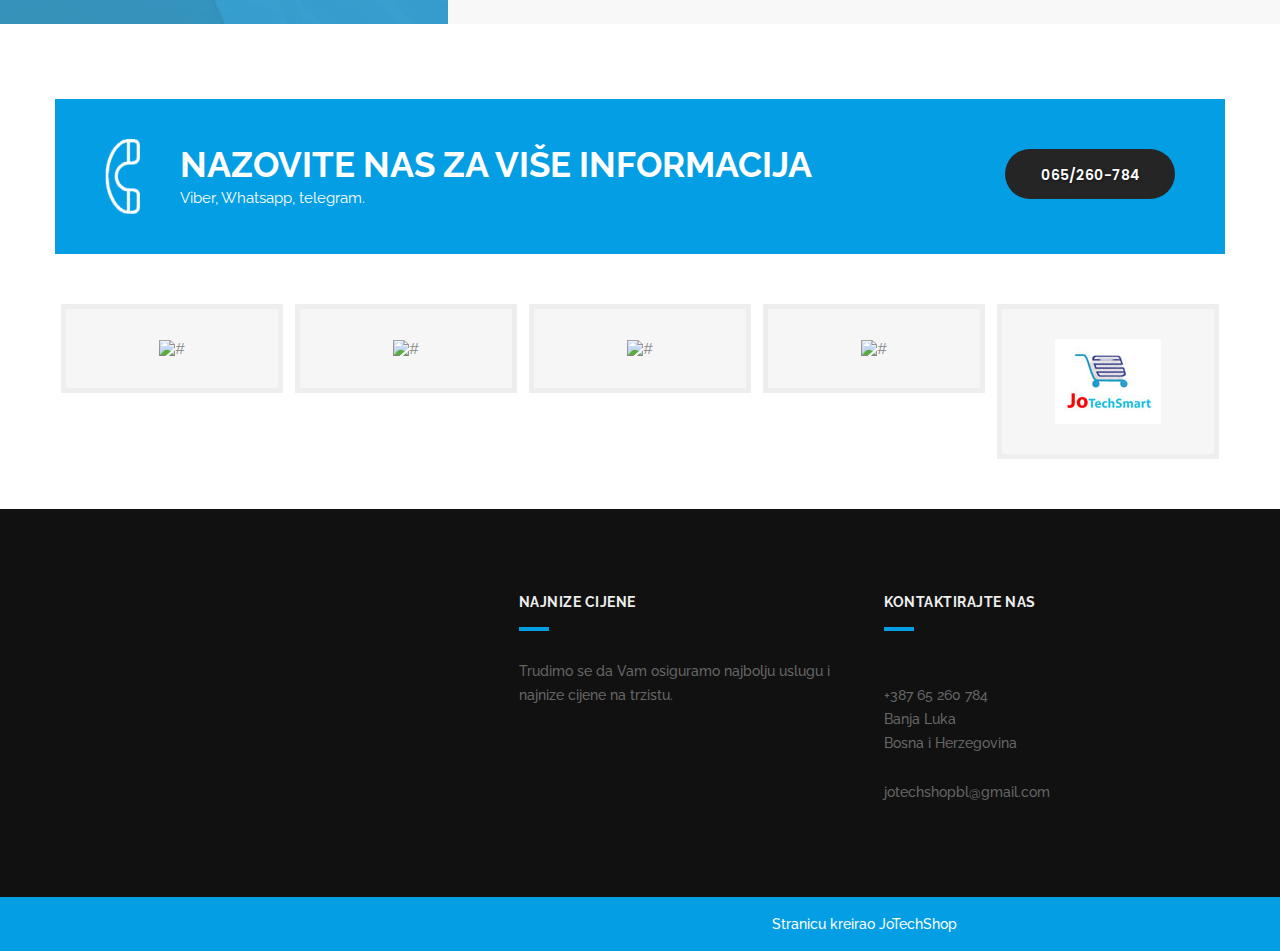
==== commit 262ffa3a: "Update index.html" ====
--- a/index.html
+++ b/index.html
@@ -896,7 +896,7 @@
         <div class="full">
           <div class="main_heading text_align_right">
             <h2>Naš učinak poslovanja</h2>
-            <p class="large">Učinite vašu trgovinu laksom, radite sa nama.</p>
+            
           </div>
         </div>
       </div>
@@ -929,9 +929,9 @@
           <div class="col-lg-6 col-md-6 col-sm-6 col-xs-12 margin_bottom_50">
             <div class="text_align_right"><i class="fa fa-hourglass-end"></i></div>
             <div class="text_align_right">
-              <p class="counter-heading">Vrijeme isporuke</p>
-            </div>
-            <h5 >48 sati</h5>
+              <p class="counter-heading">Projekti u izradi</p>
+            </div>
+            <h5 class="counter-count">3</h5>
           </div>
         </div>
       </div>
@@ -973,7 +973,8 @@
         <div class="full">
           <ul class="brand_list">
             <li><img src="images/it_service/durexIkonica1.jpg" alt="#" /></li>
-            
+            <li><img src="images/it_service/romedikonica1.jpg" alt="#" /></li>
+            <li><img src="images/it_service/arduinoikonica1.jpg" alt="#" /></li>
             <li><img src="images/it_service/bitcoinIkonica1.jpg" alt="#" /></li>
             <li><img src="images/it_service/joTech.jpg" alt="#" /></li>
           </ul>
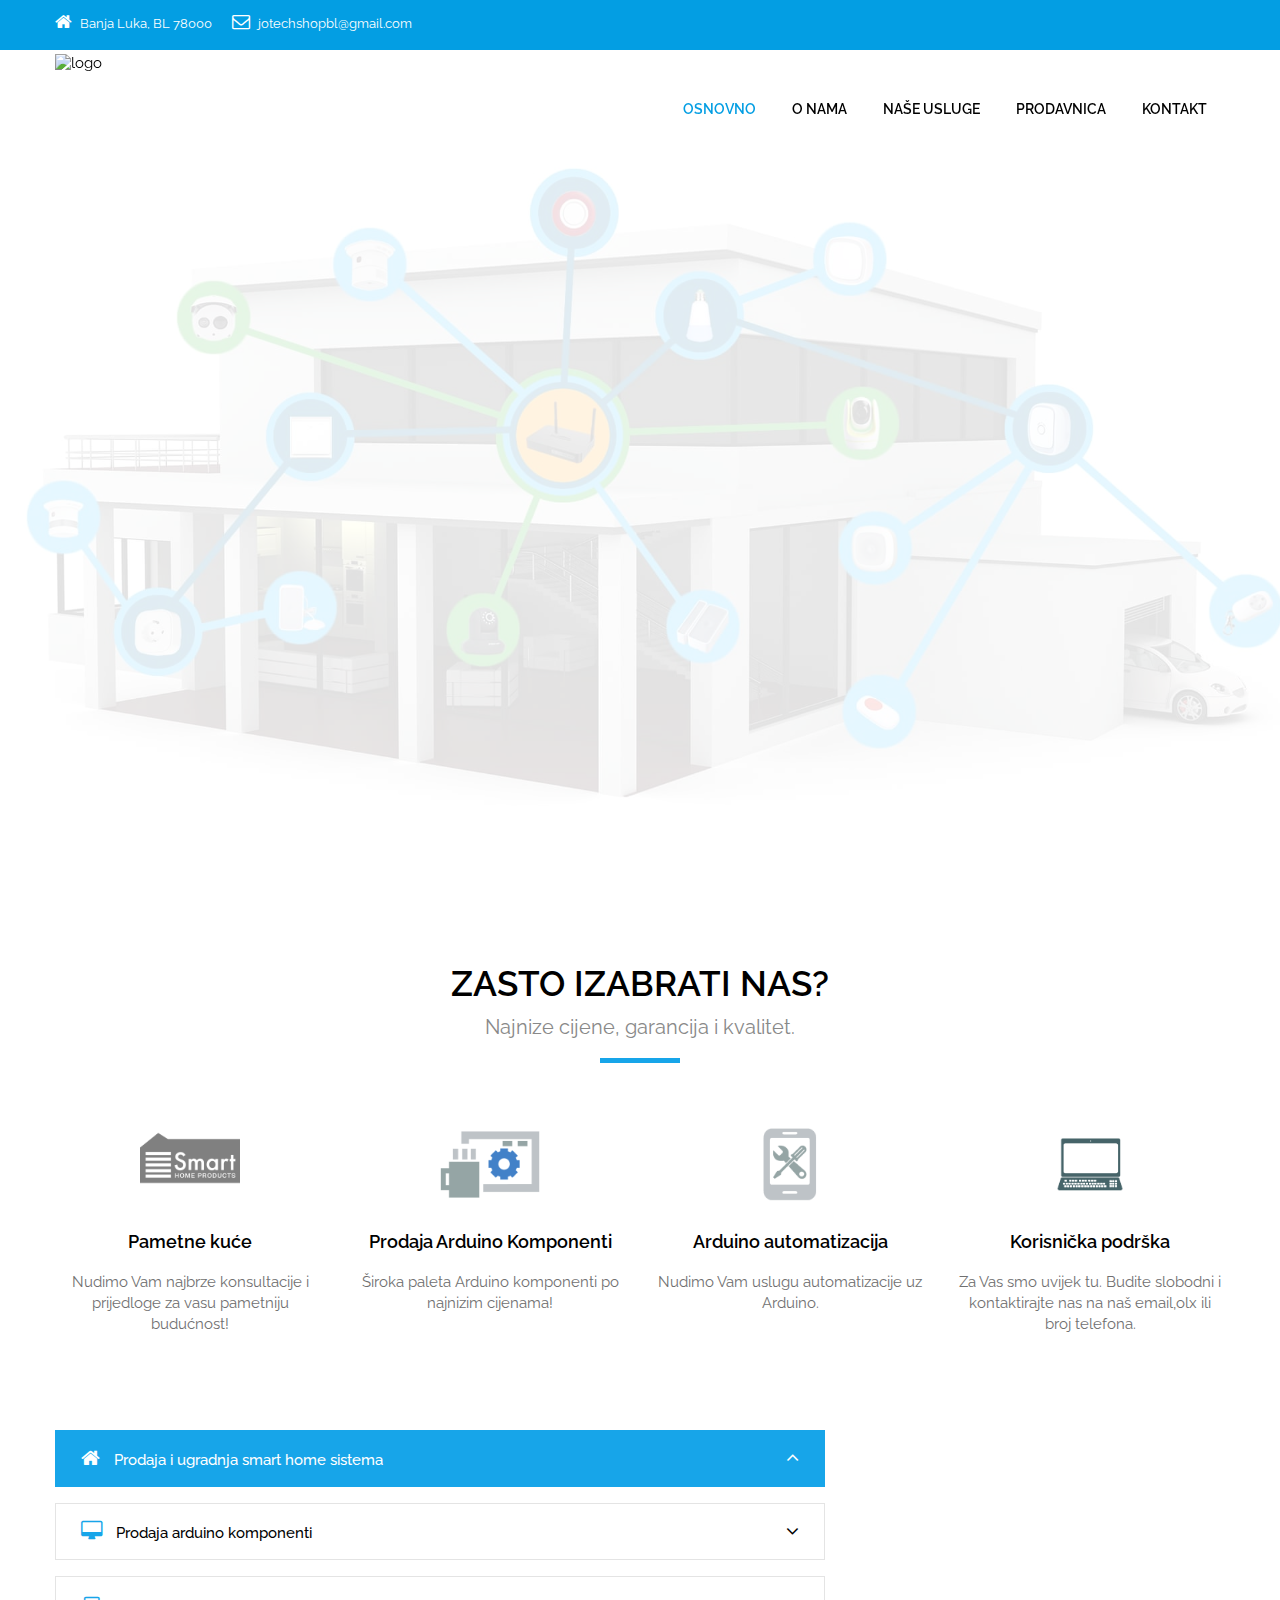
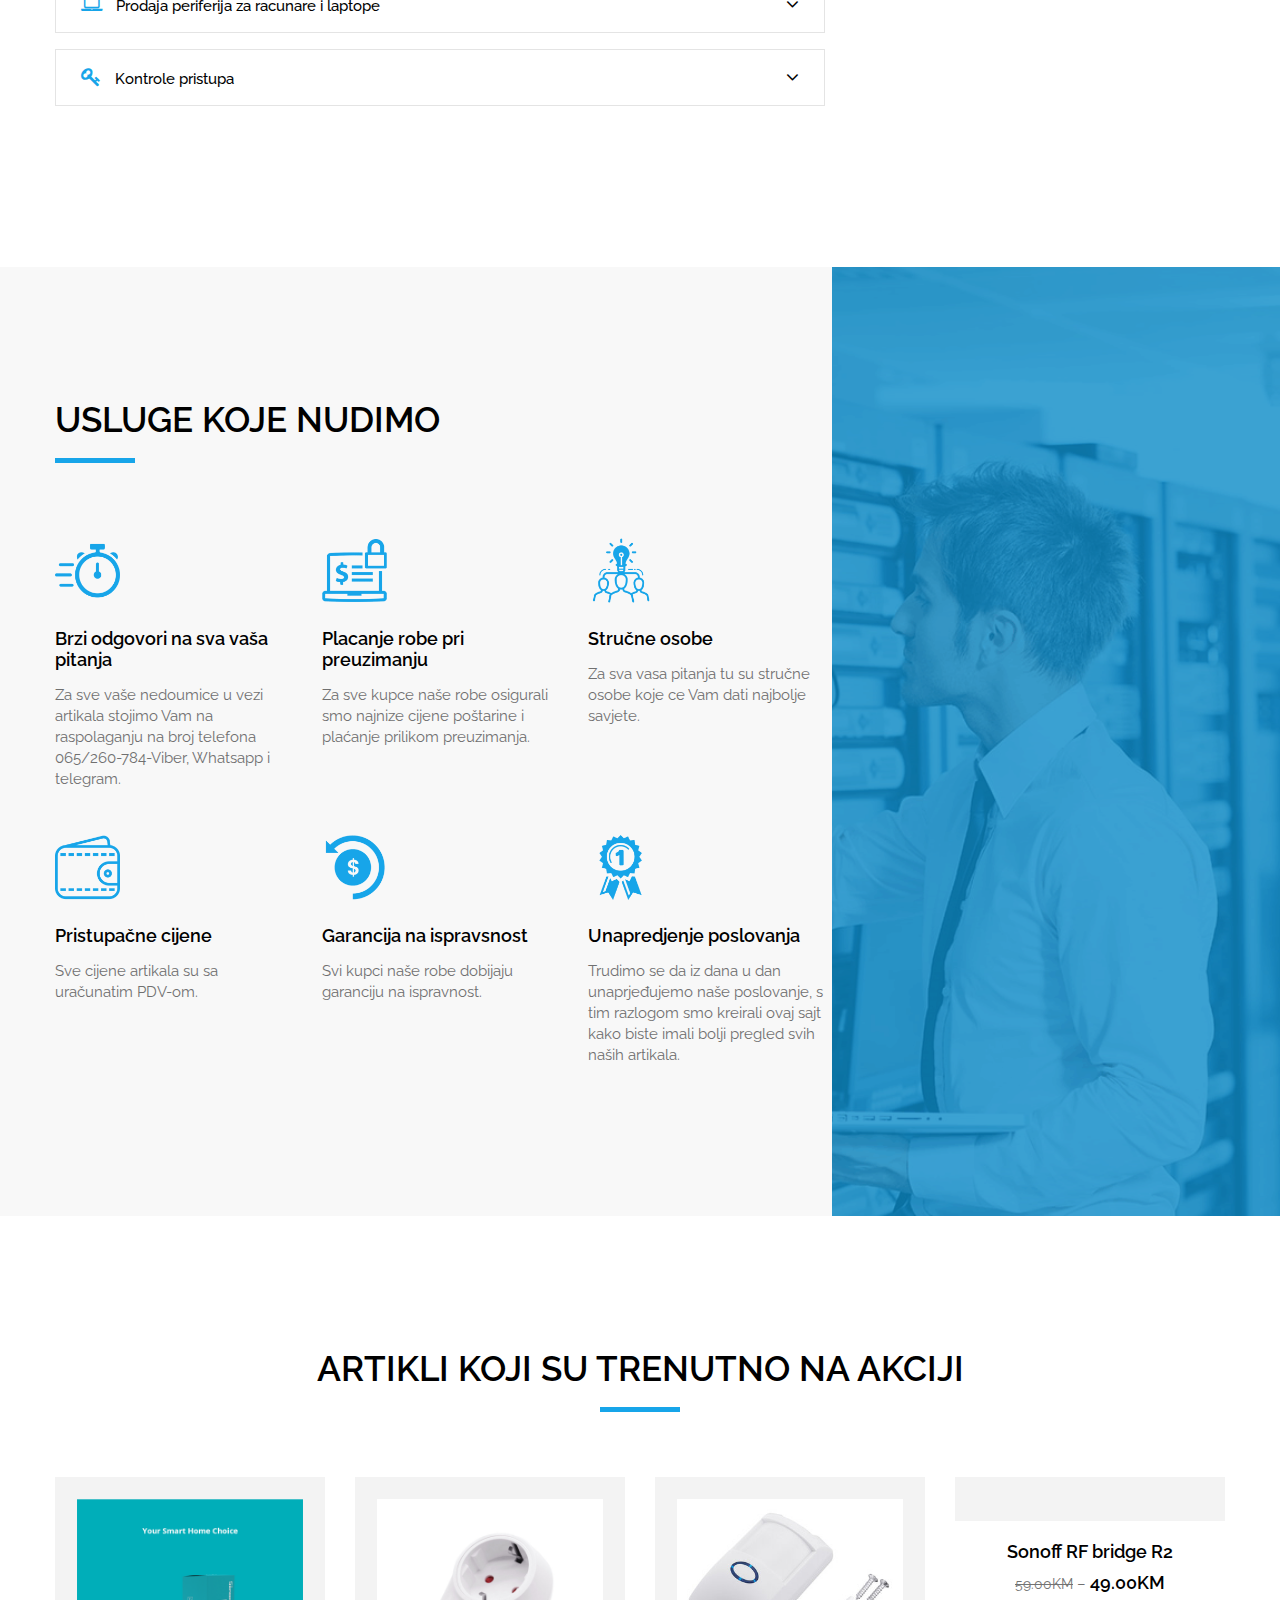
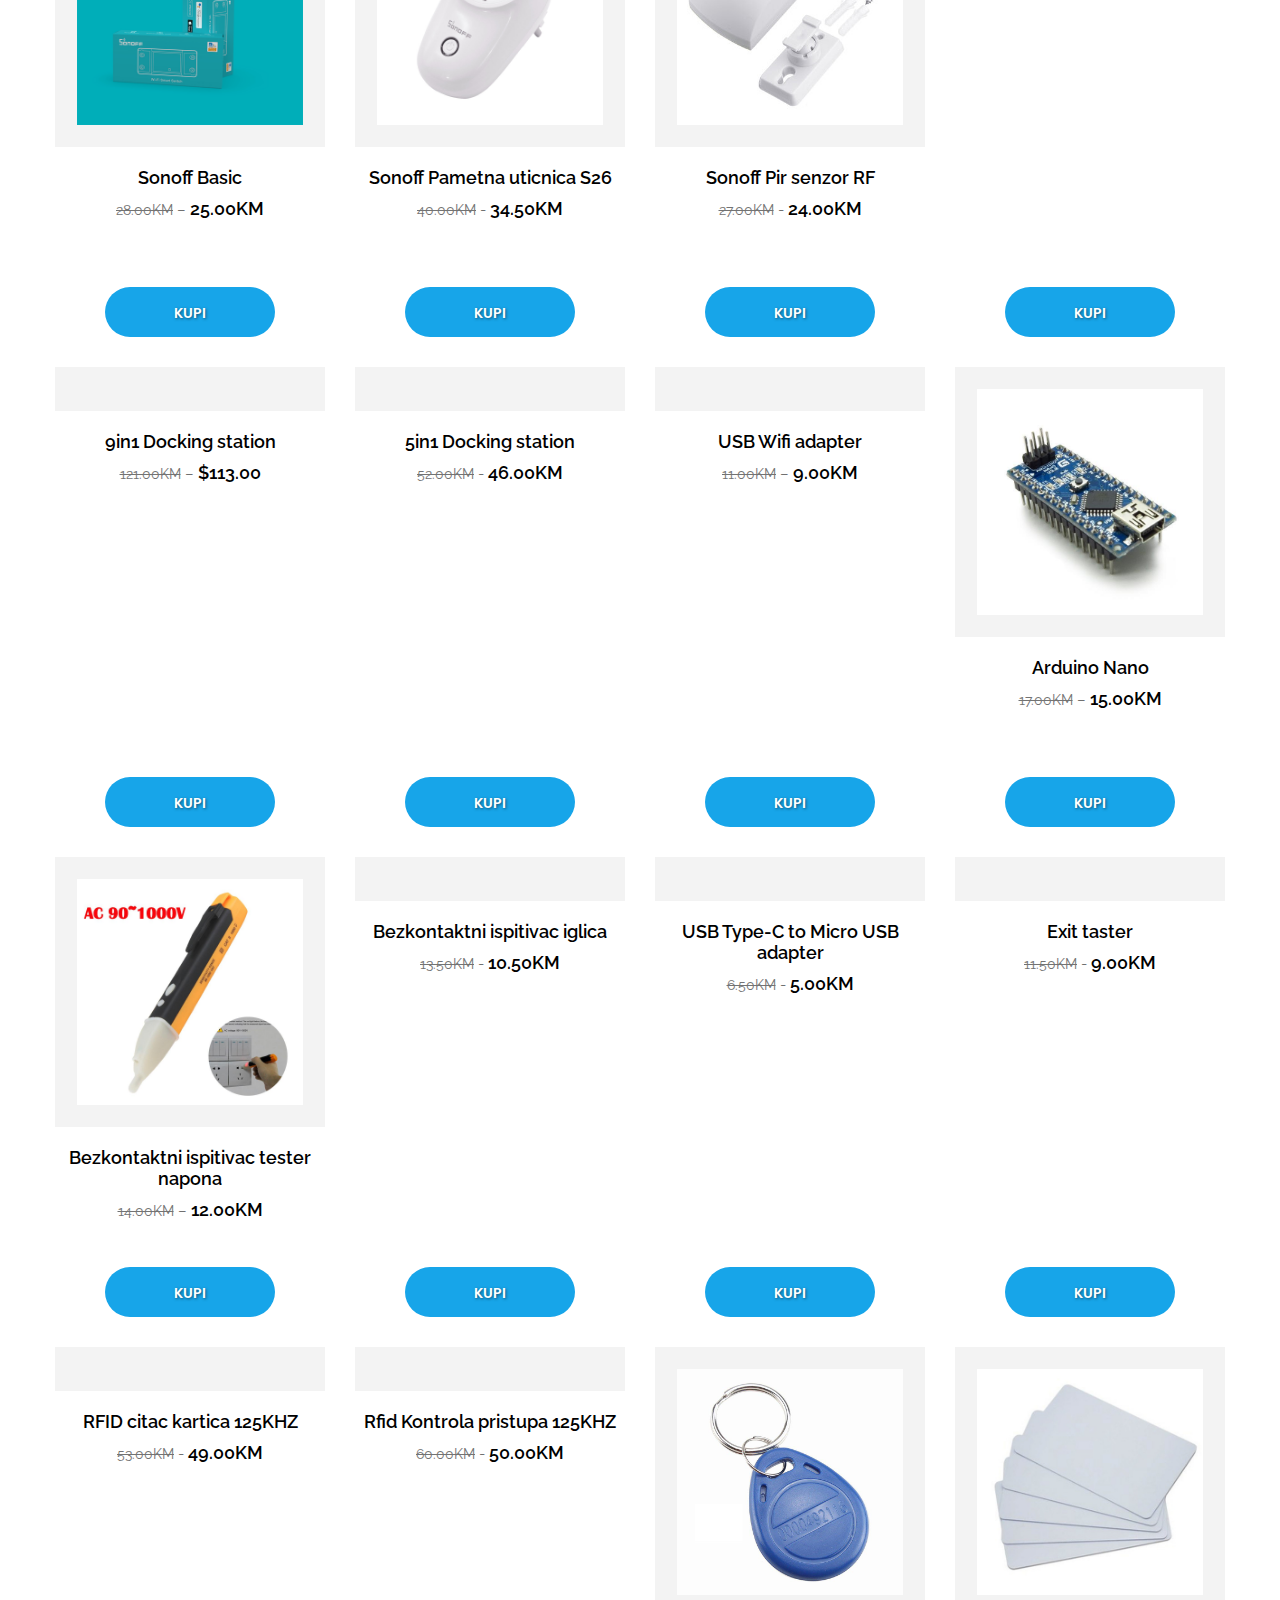
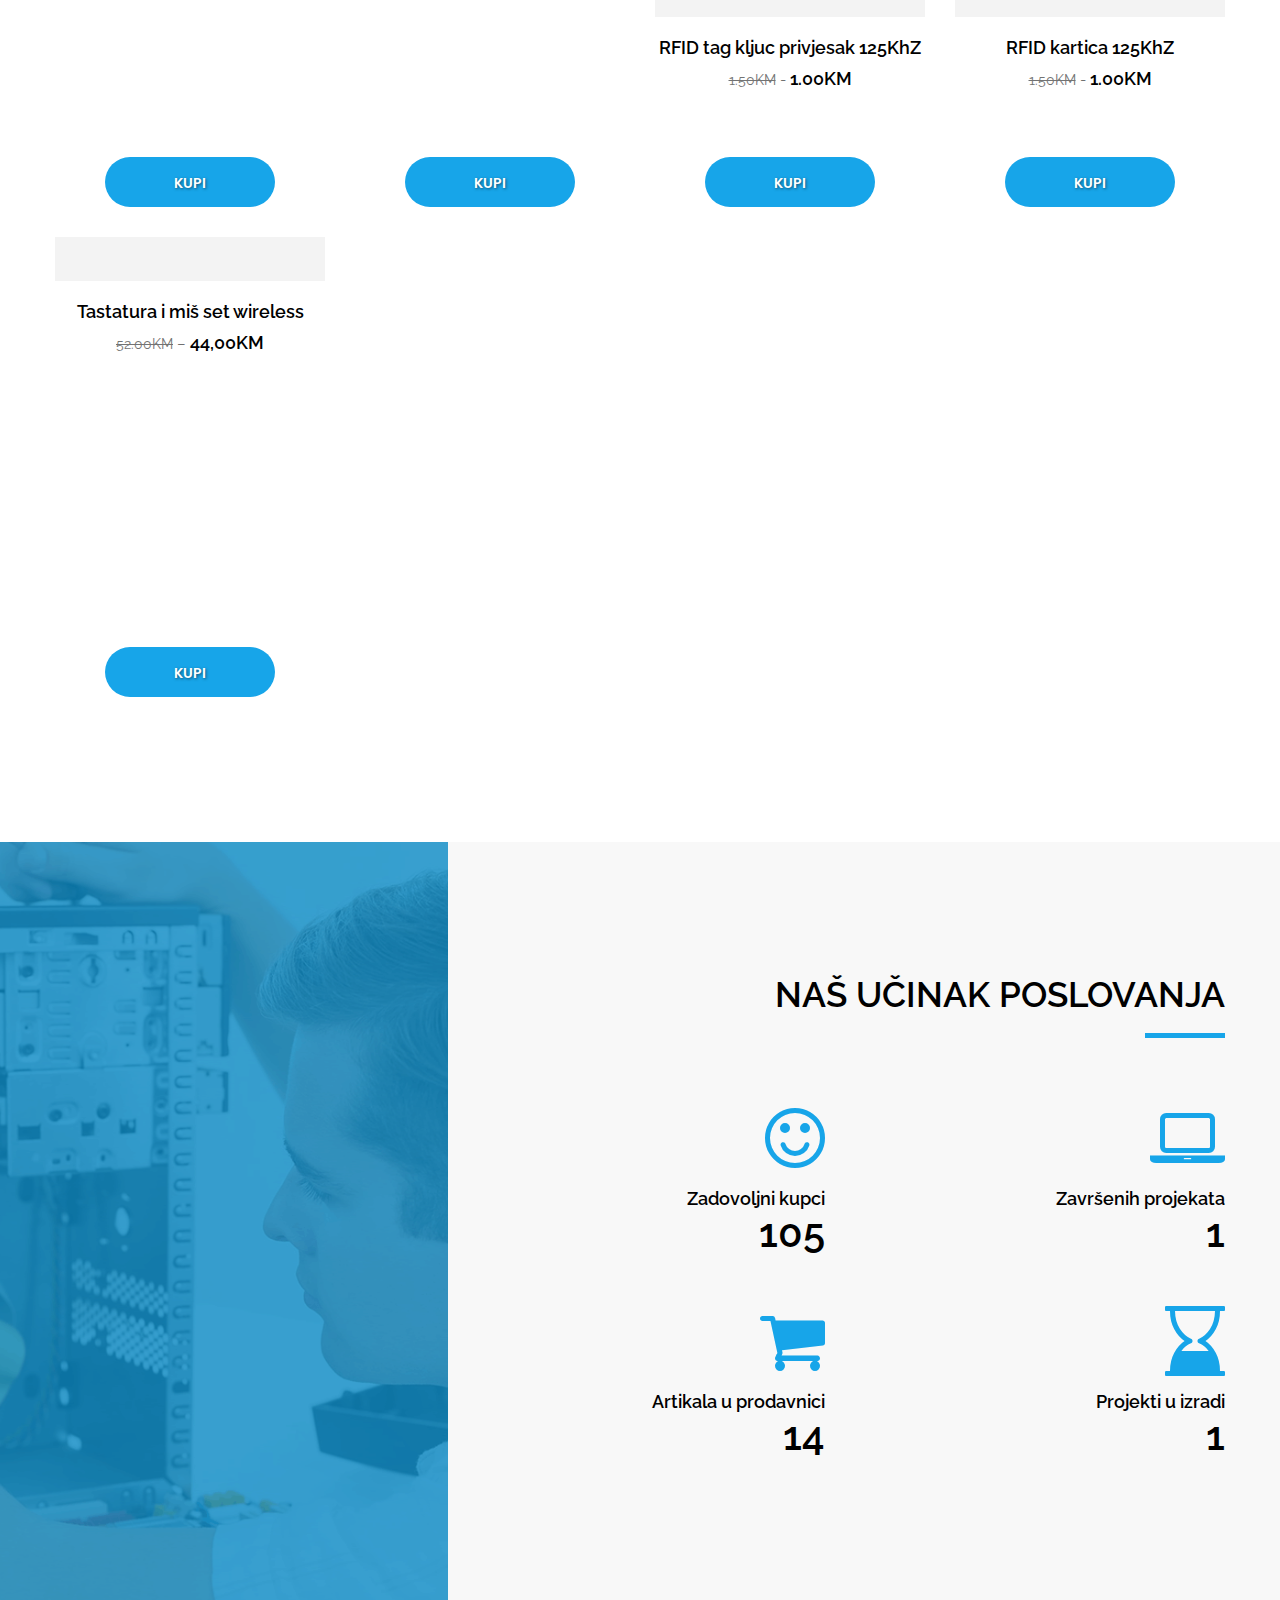
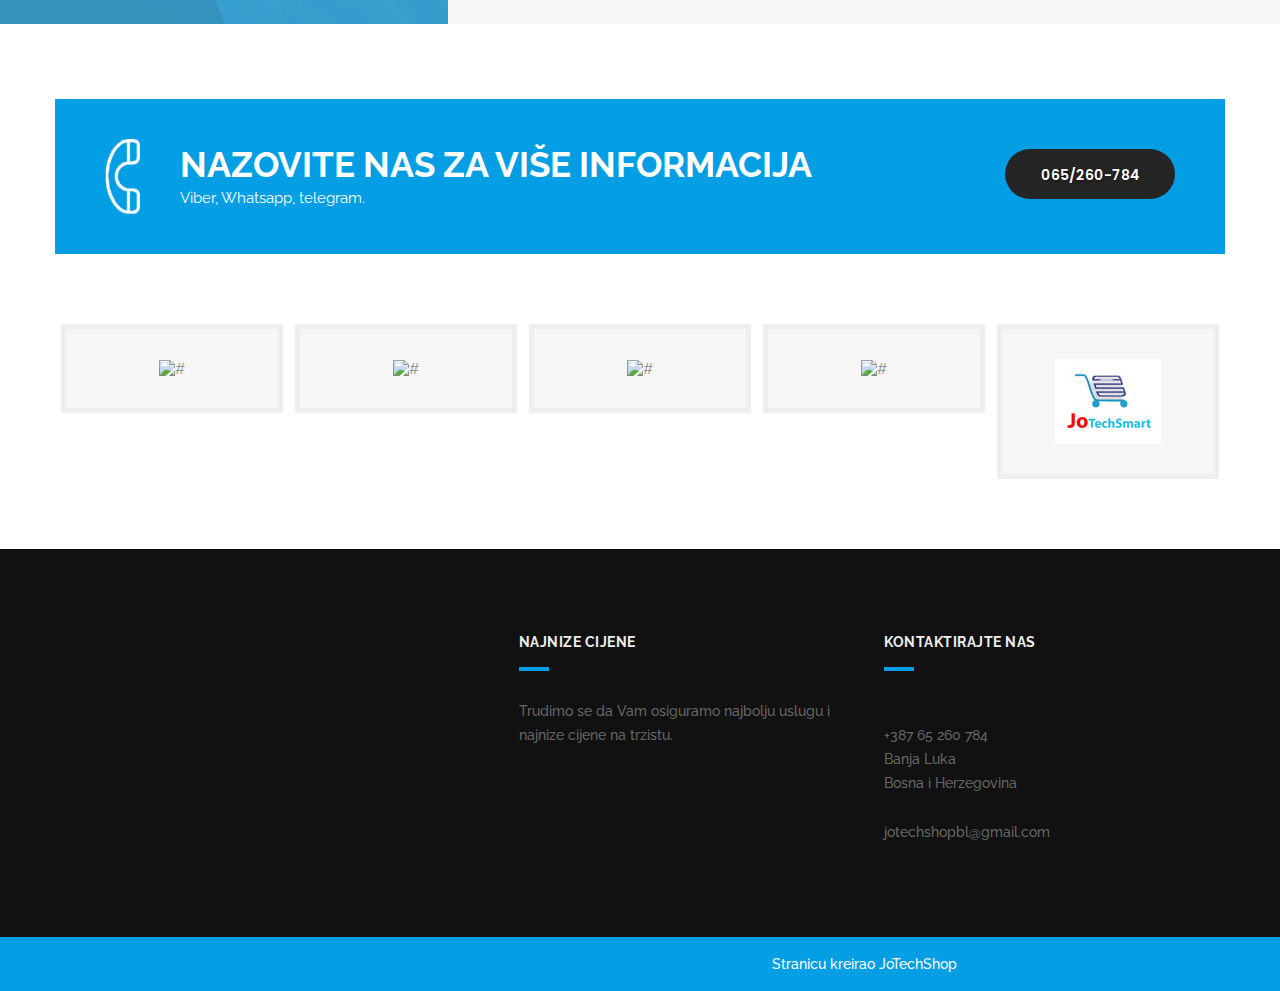
==== commit c8410bdc: "Update index.html" ====
--- a/index.html
+++ b/index.html
@@ -966,7 +966,7 @@
 </div>
 <!-- end section -->
 <!-- section -->
-<div class="section padding_layout_1" style="padding: 50px 0;">
+<div class="section padding_layout_1" style="padding: 70px 0;">
   <div class="container">
     <div class="row">
       <div class="col-md-12">
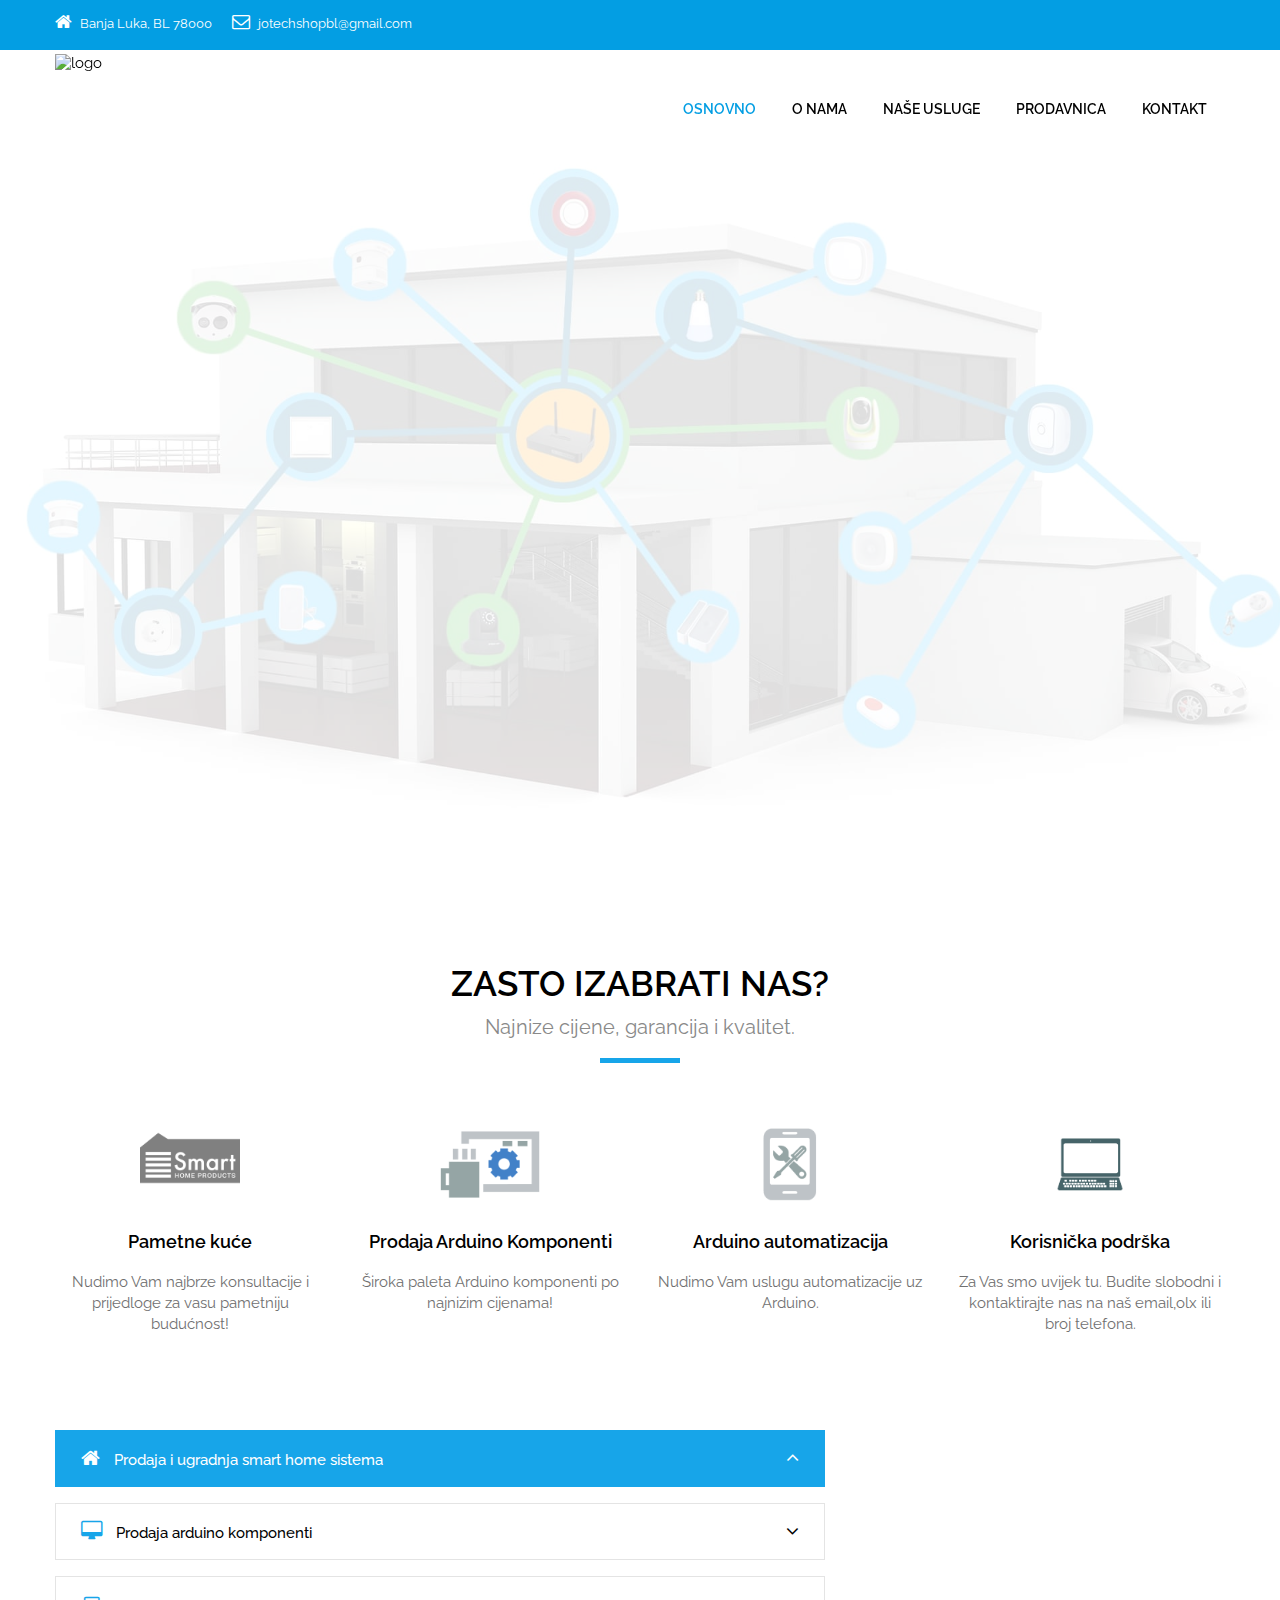
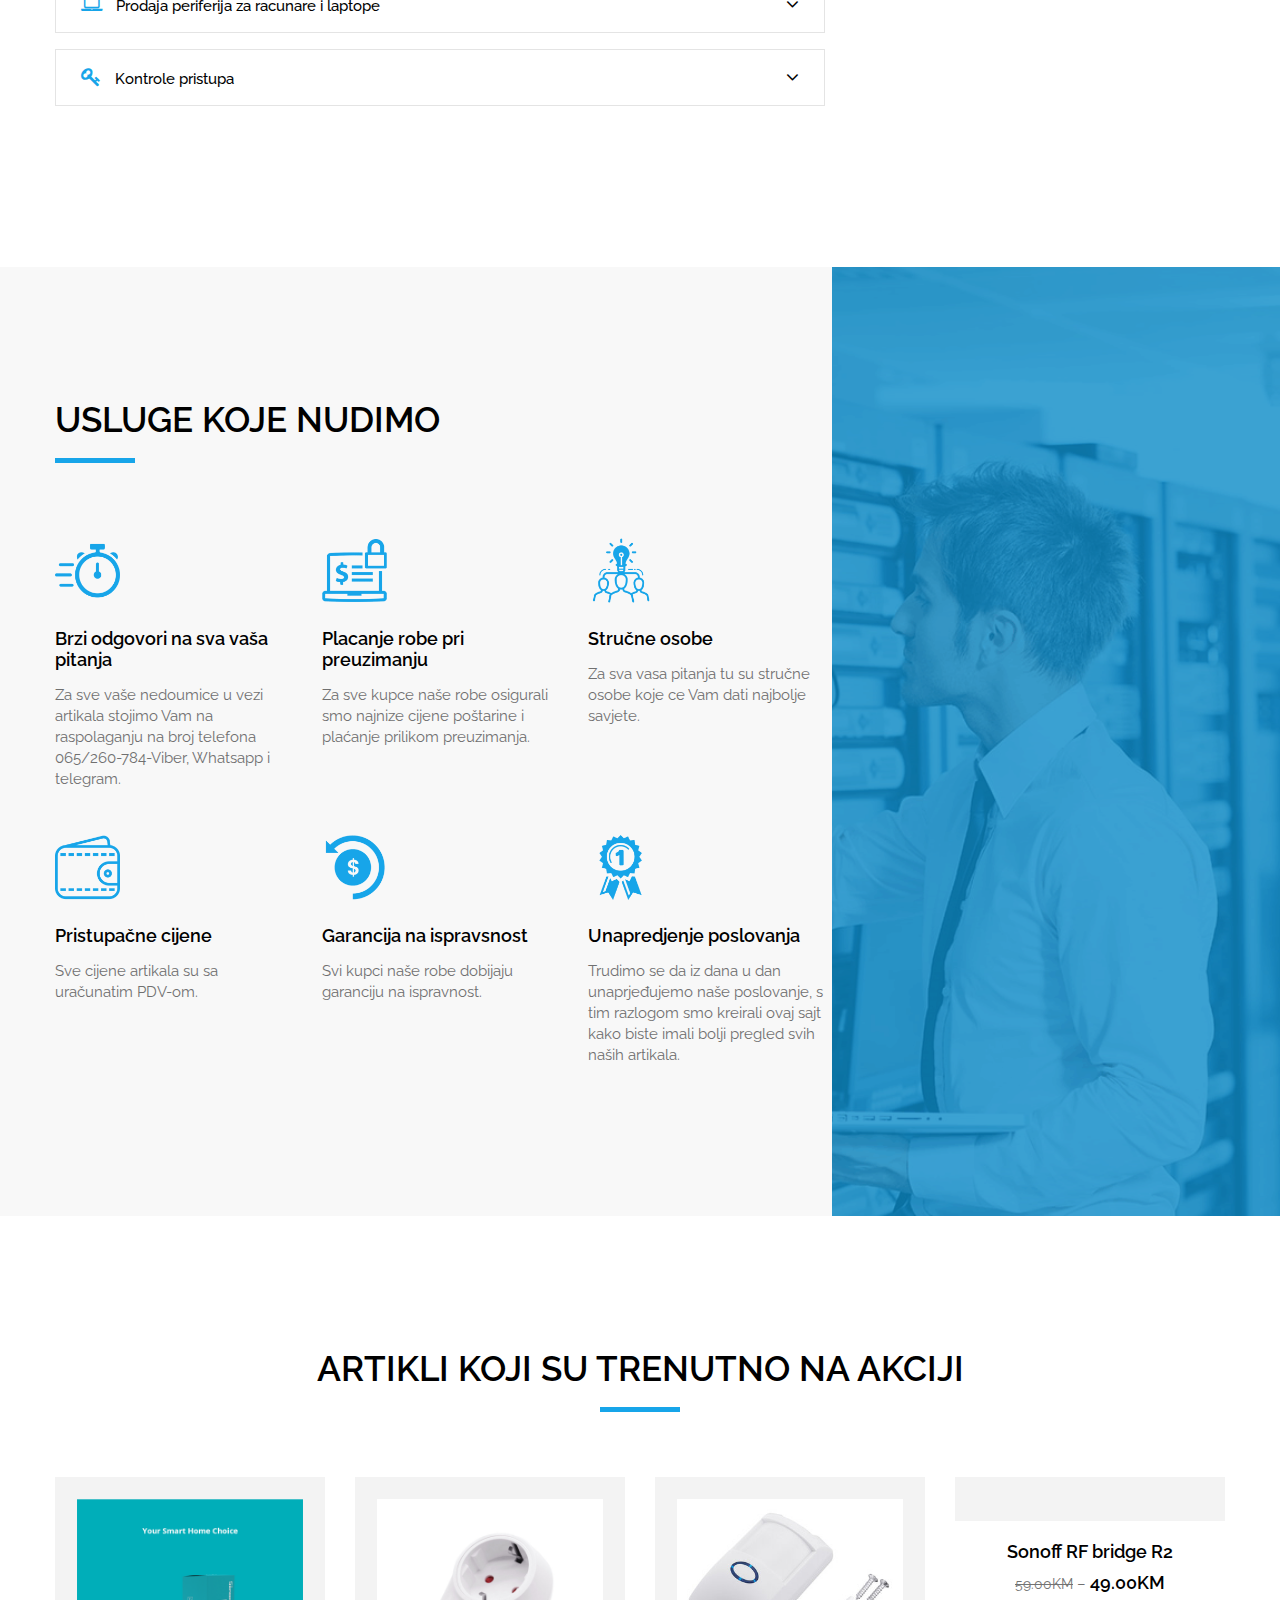
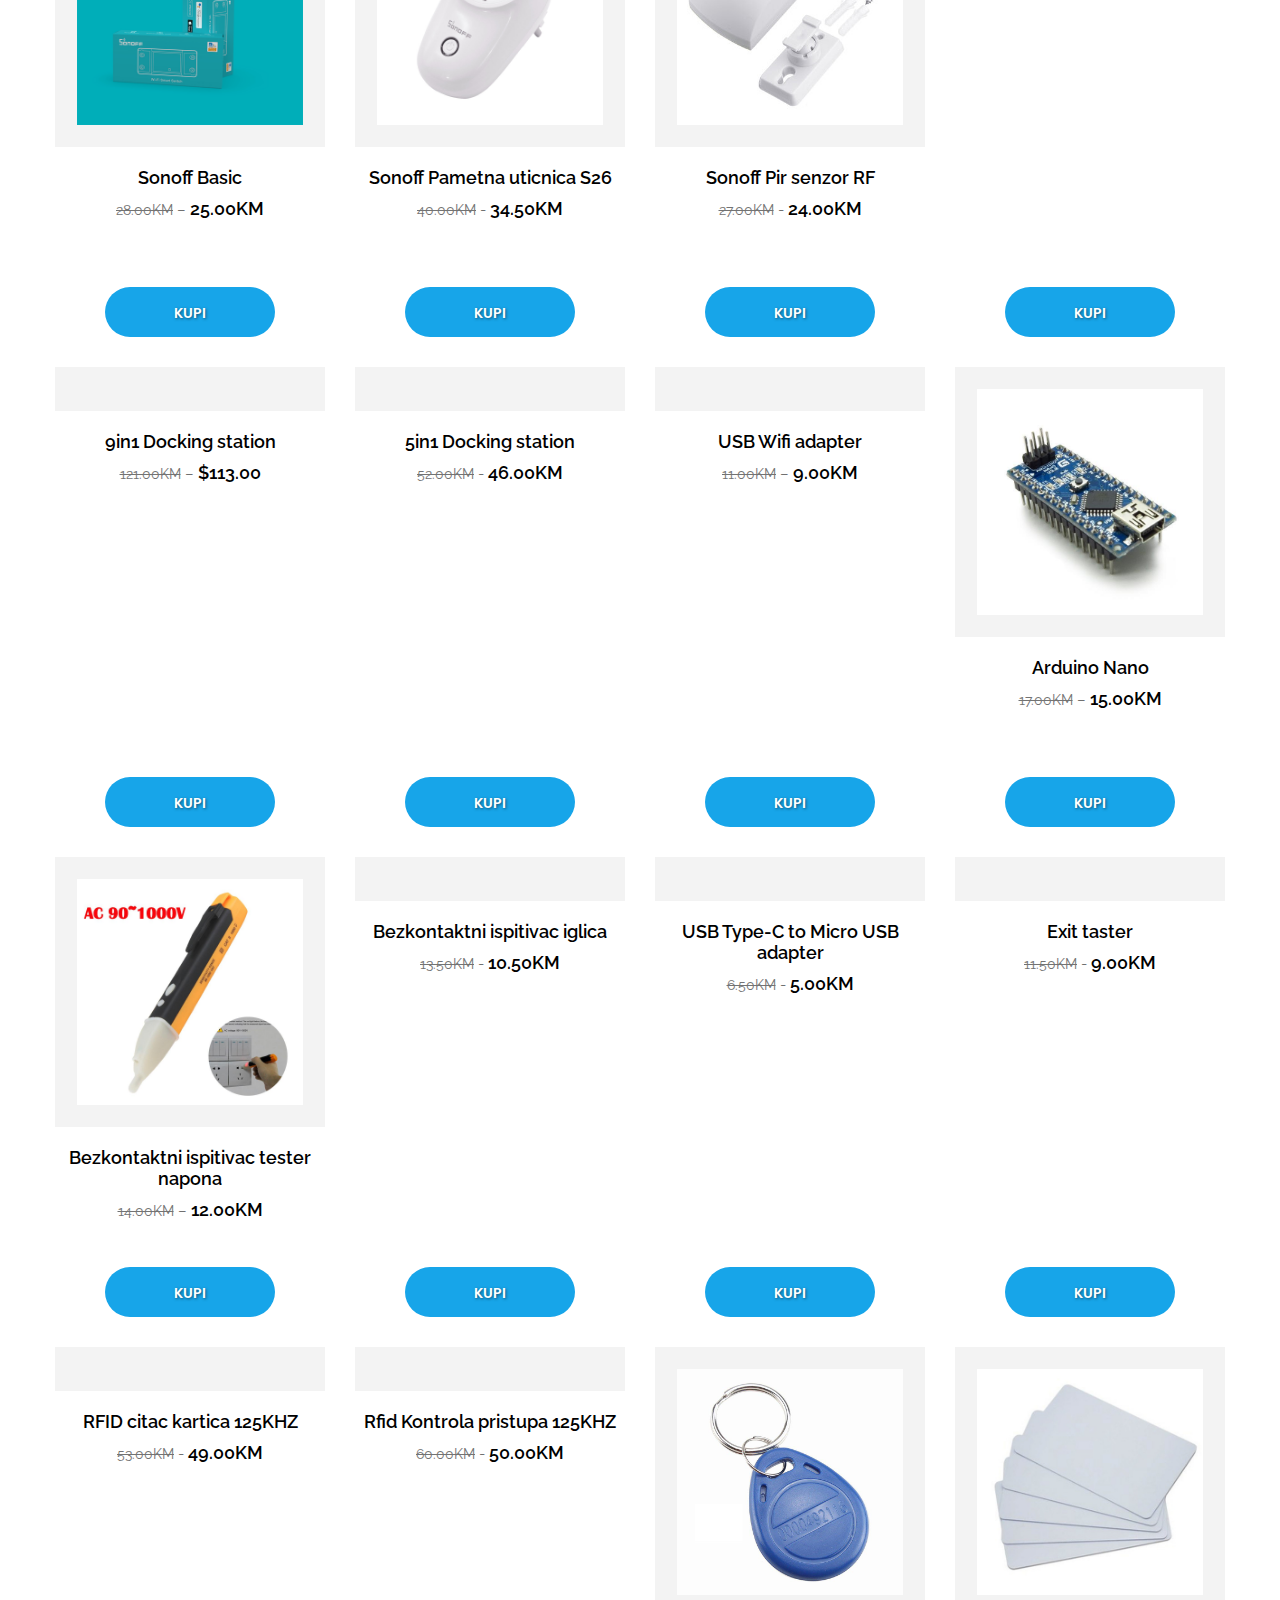
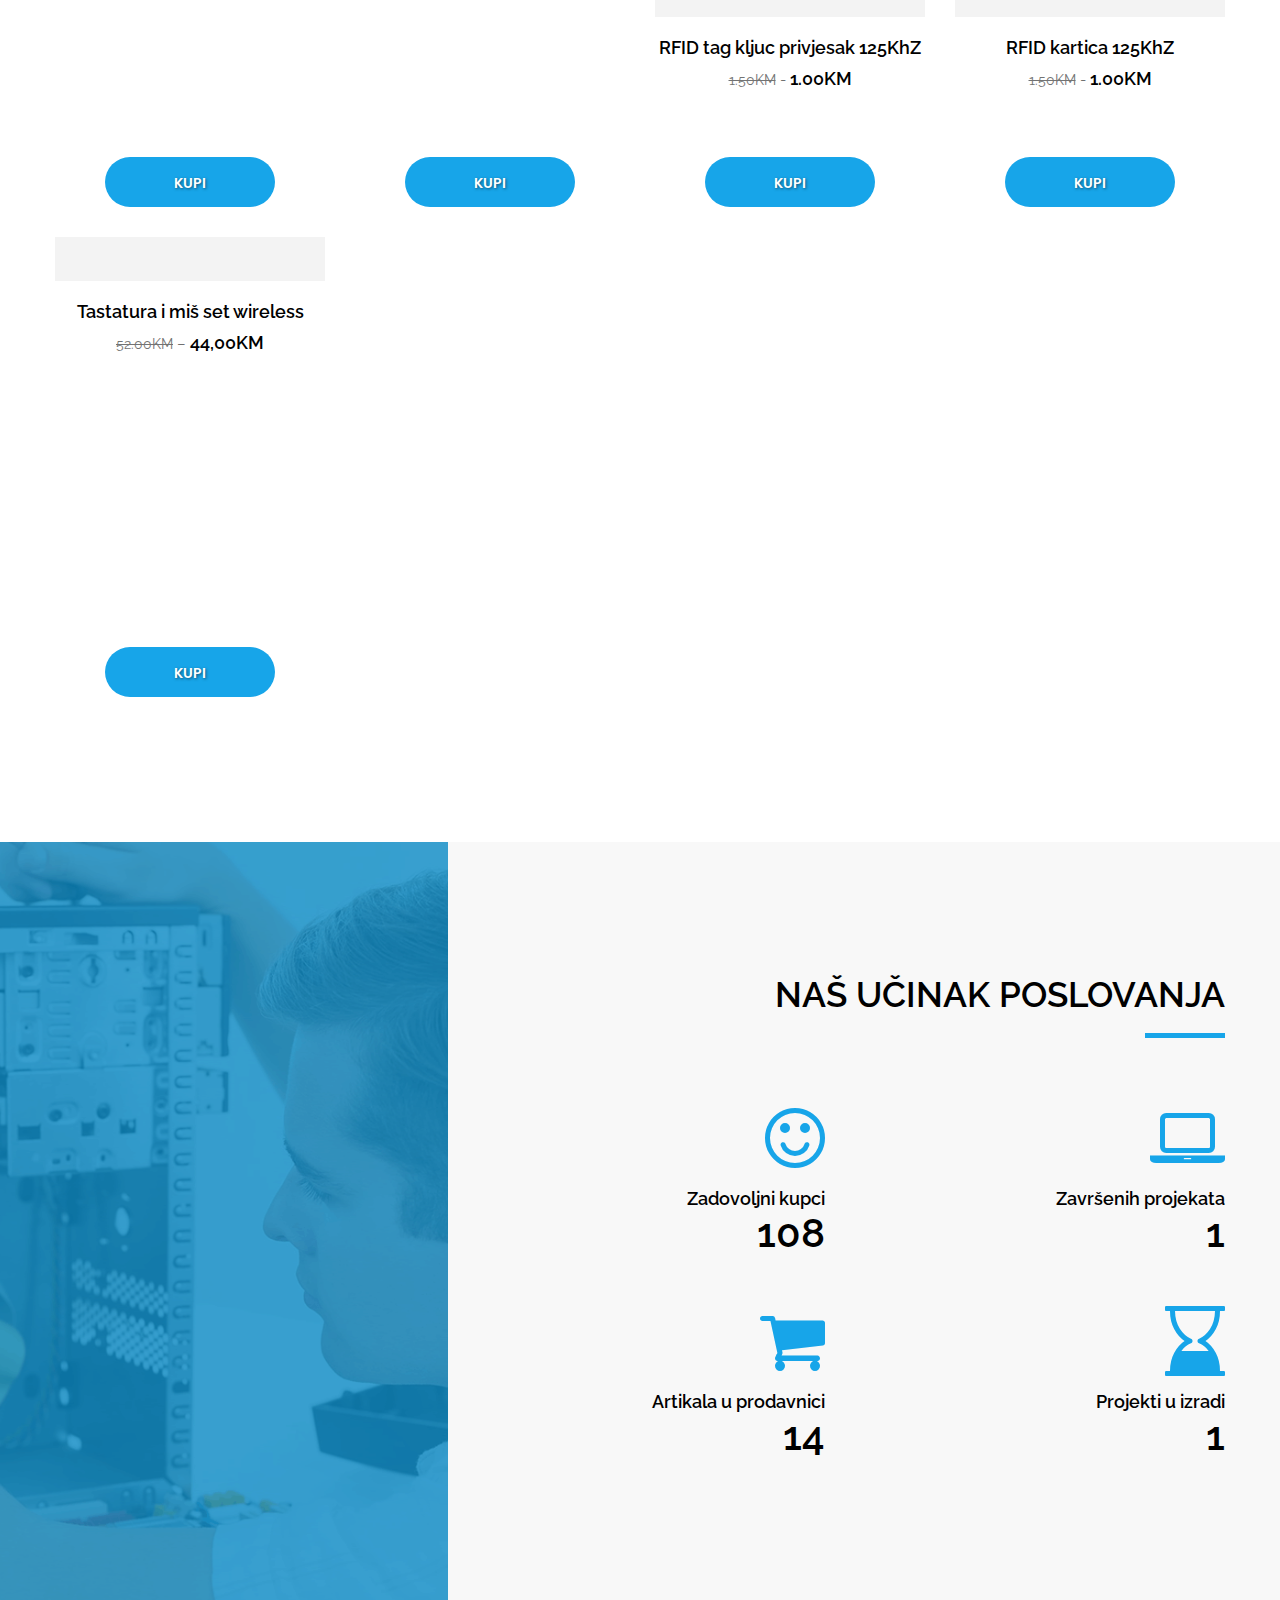
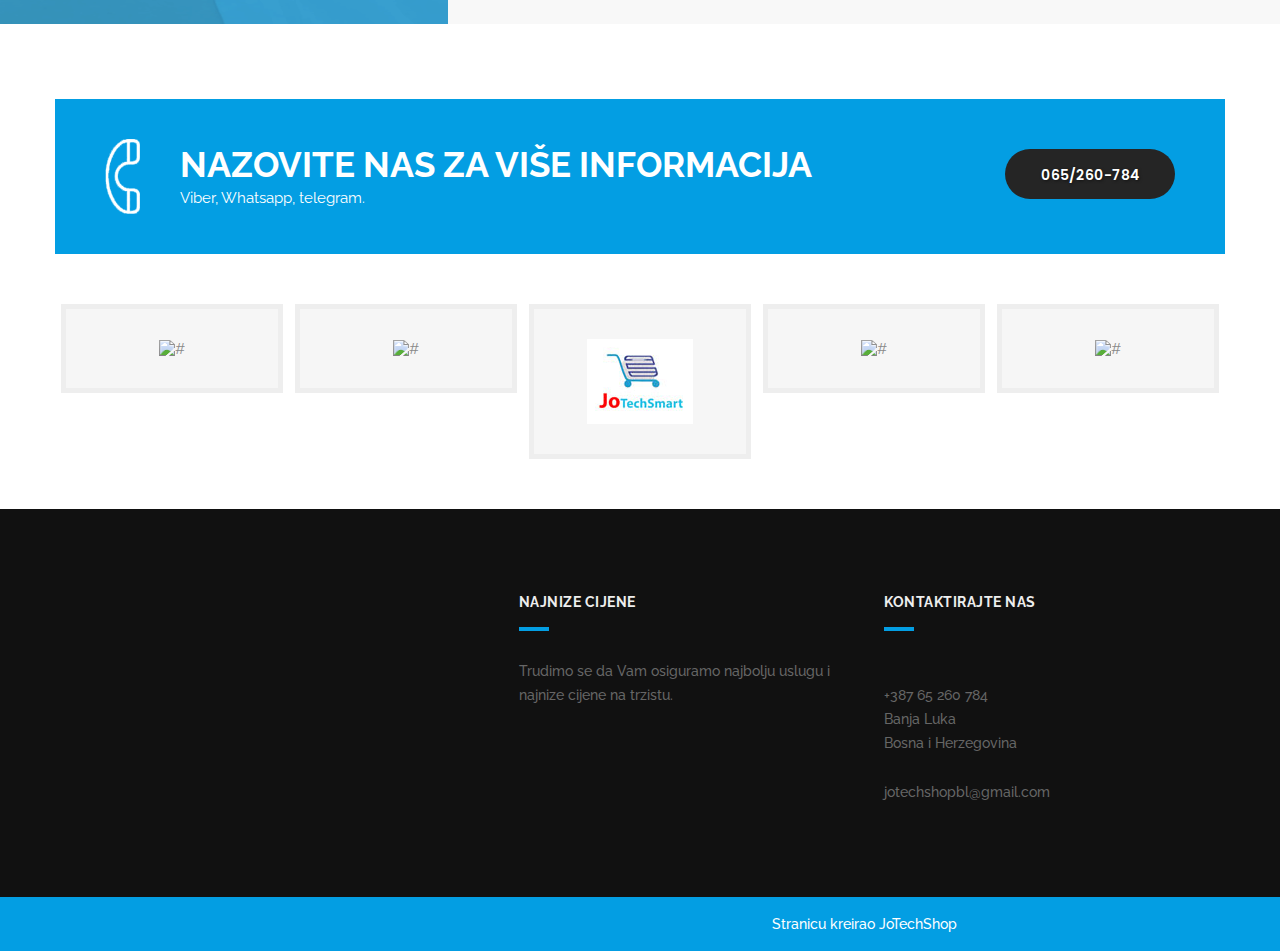
==== commit 9c428228: "Update index.html" ====
--- a/index.html
+++ b/index.html
@@ -966,17 +966,18 @@
 </div>
 <!-- end section -->
 <!-- section -->
-<div class="section padding_layout_1" style="padding: 70px 0;">
+<div class="section padding_layout_1" style="padding: 50px 0;">
   <div class="container">
     <div class="row">
       <div class="col-md-12">
         <div class="full">
           <ul class="brand_list">
-            <li><img src="images/it_service/durexIkonica1.jpg" alt="#" /></li>
-            <li><img src="images/it_service/romedikonica1.jpg" alt="#" /></li>
+            <li><img src="images/it_service/dockingIkonica.jpg" alt="#" /></li>
+            <li><img src="images/it_service/kontrolaPristupaIkonica.jpg" alt="#" /></li>
+            <li><img src="images/it_service/joTech.jpg" alt="#" /></li>
+            <li><img src="images/it_service/gpsTrackIkonica.jpg" alt="#" /></li>
             <li><img src="images/it_service/arduinoikonica1.jpg" alt="#" /></li>
-            <li><img src="images/it_service/bitcoinIkonica1.jpg" alt="#" /></li>
-            <li><img src="images/it_service/joTech.jpg" alt="#" /></li>
+            
           </ul>
         </div>
       </div>
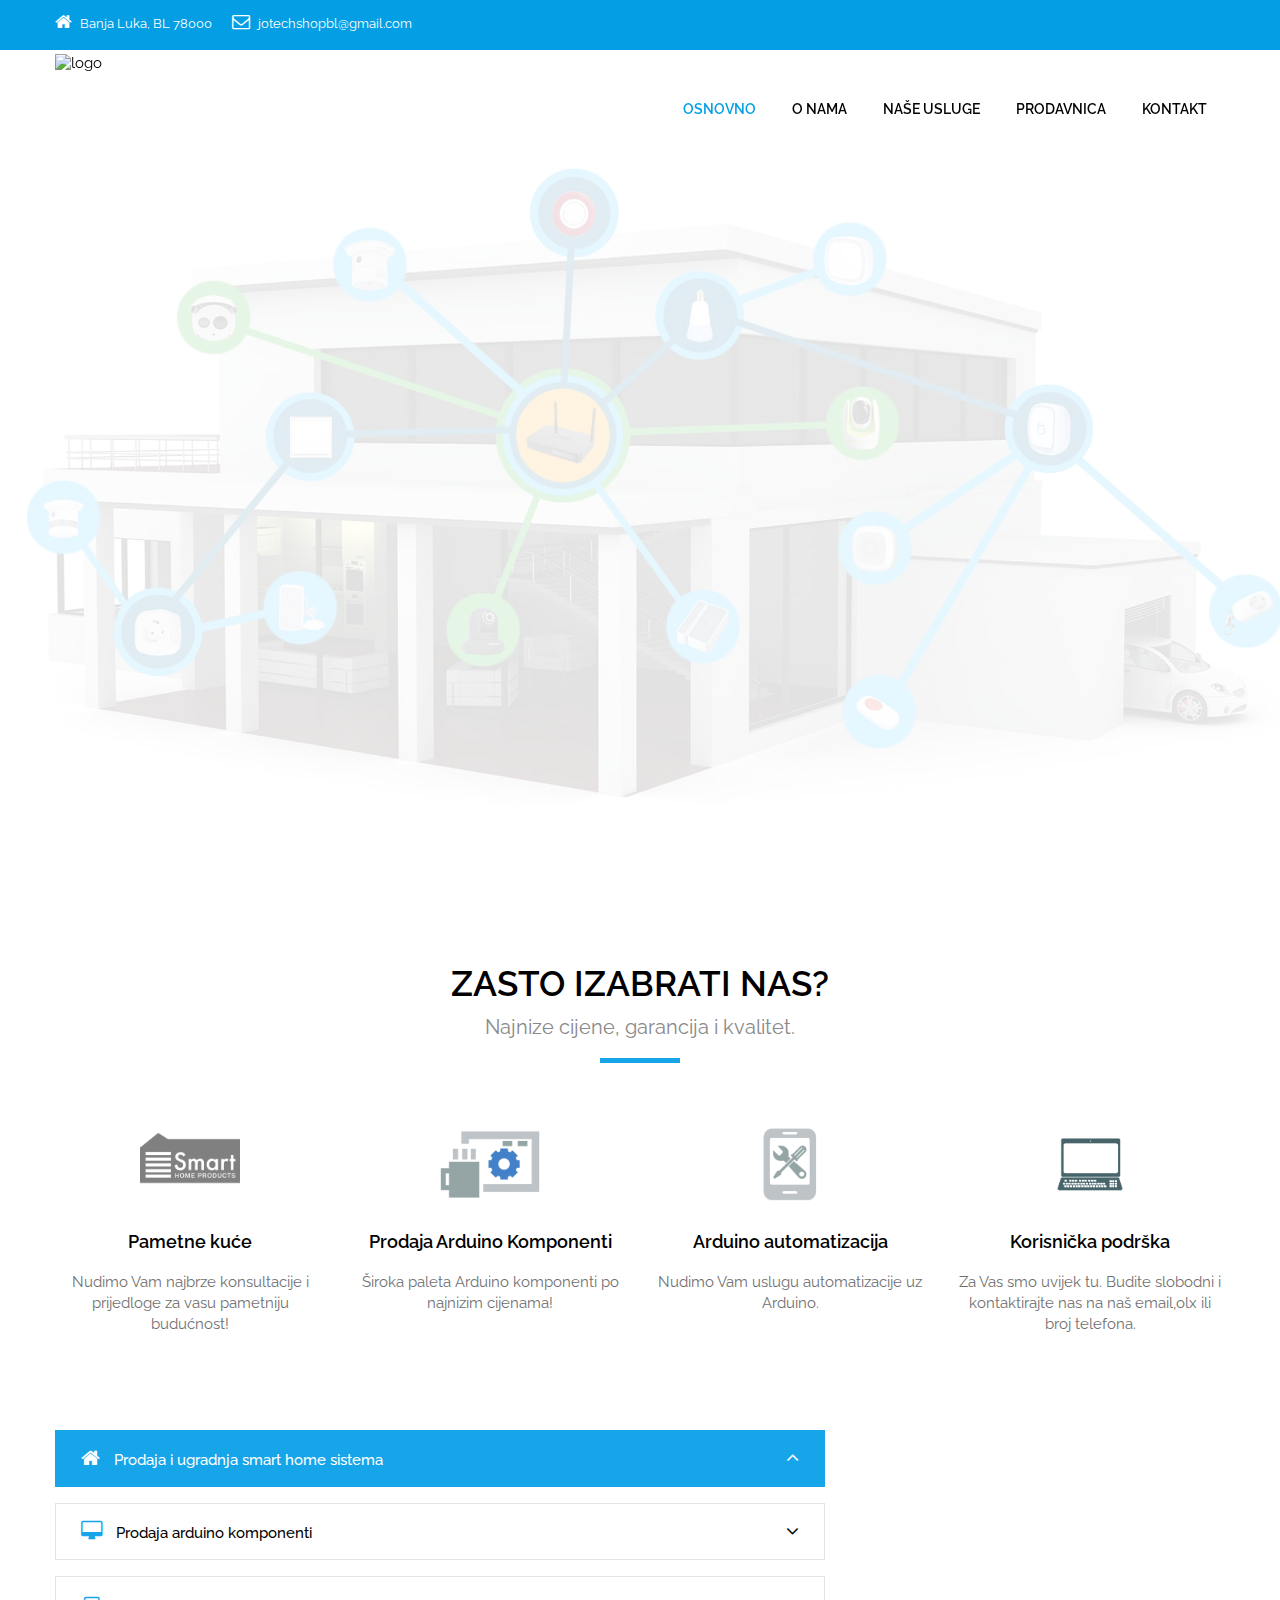
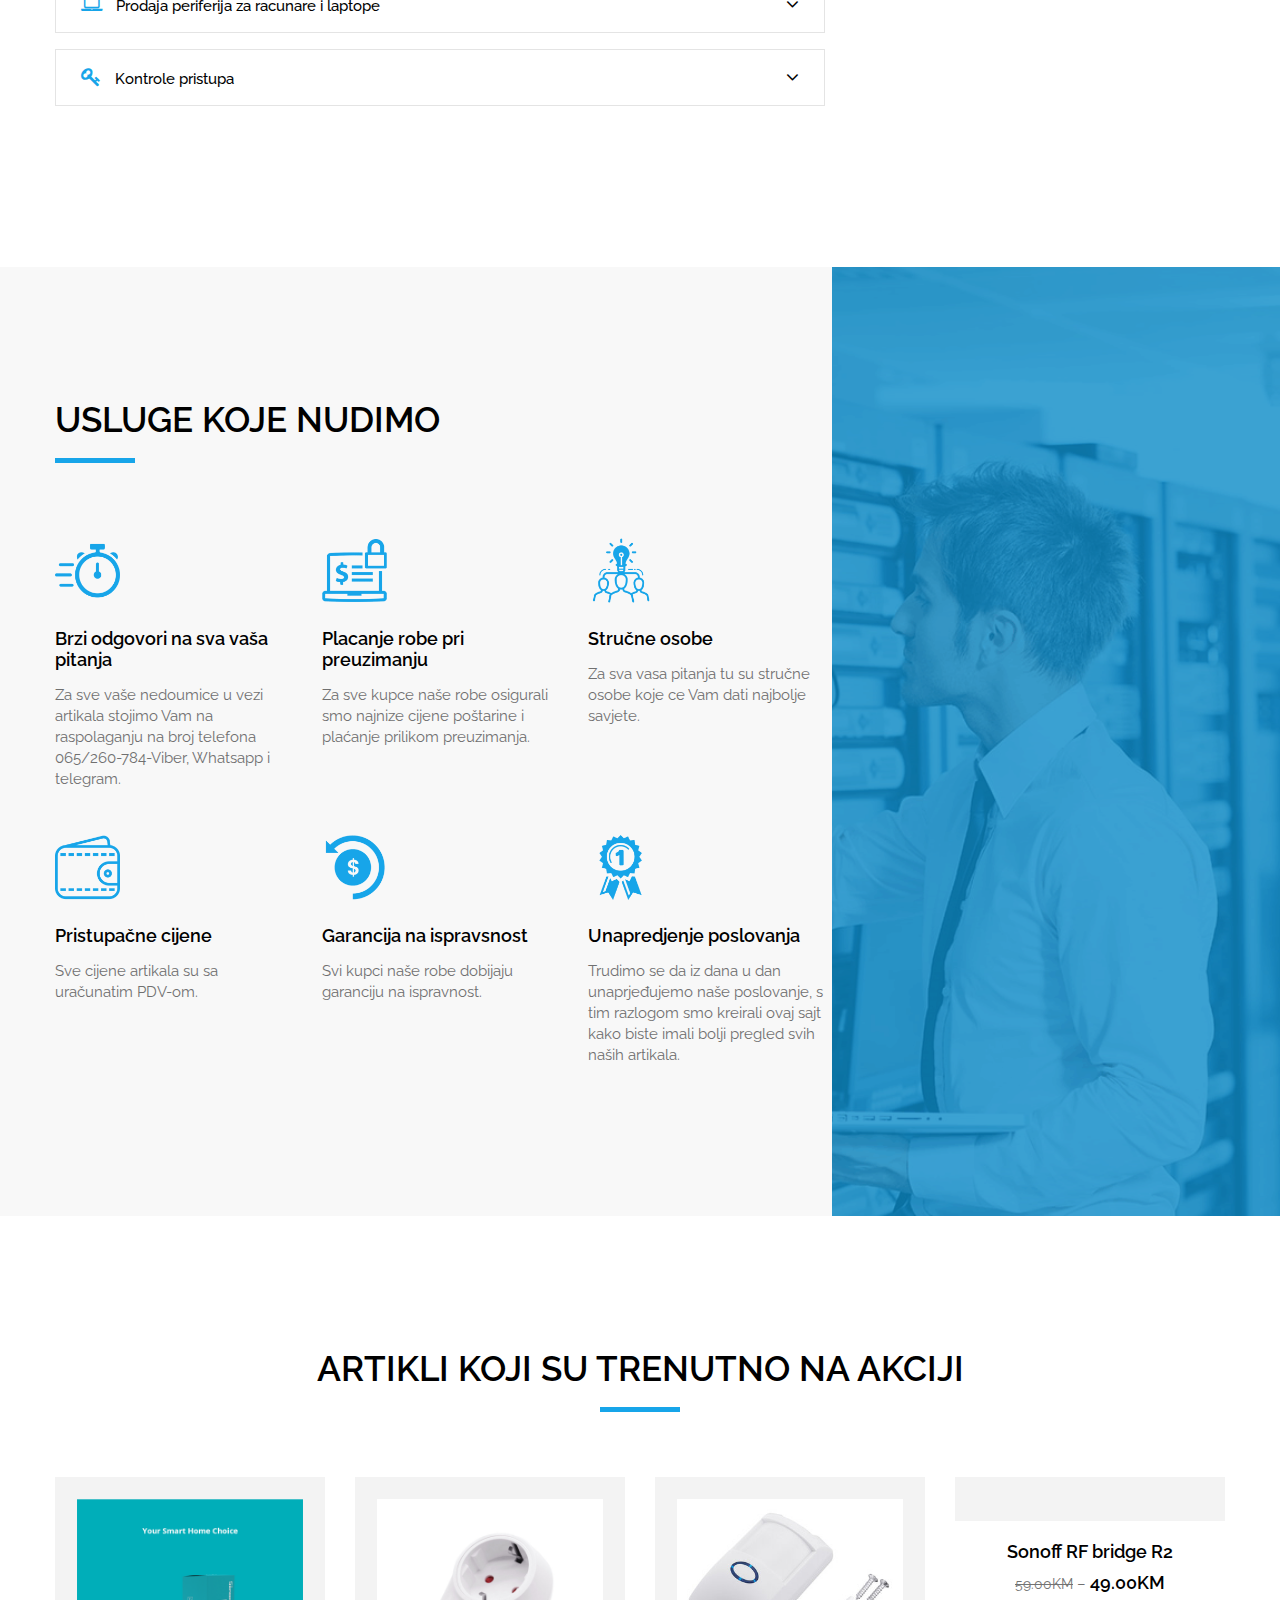
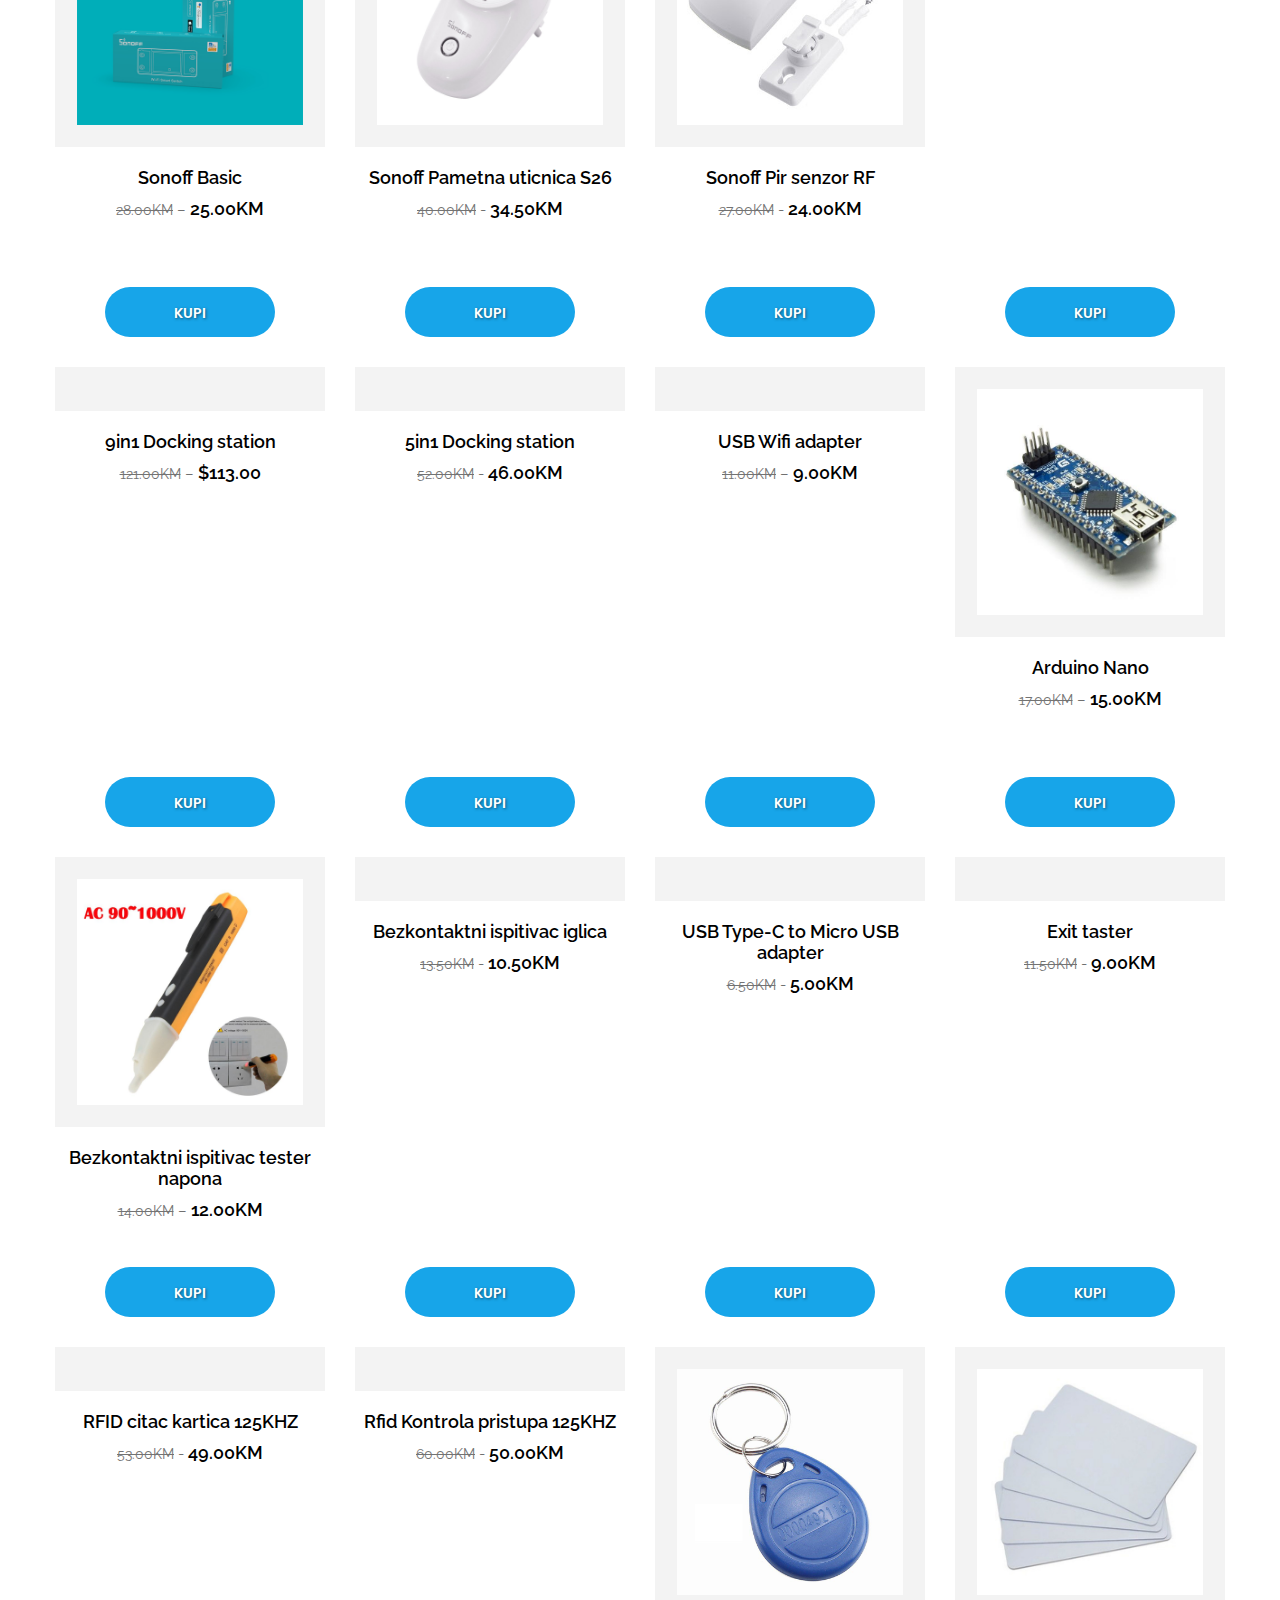
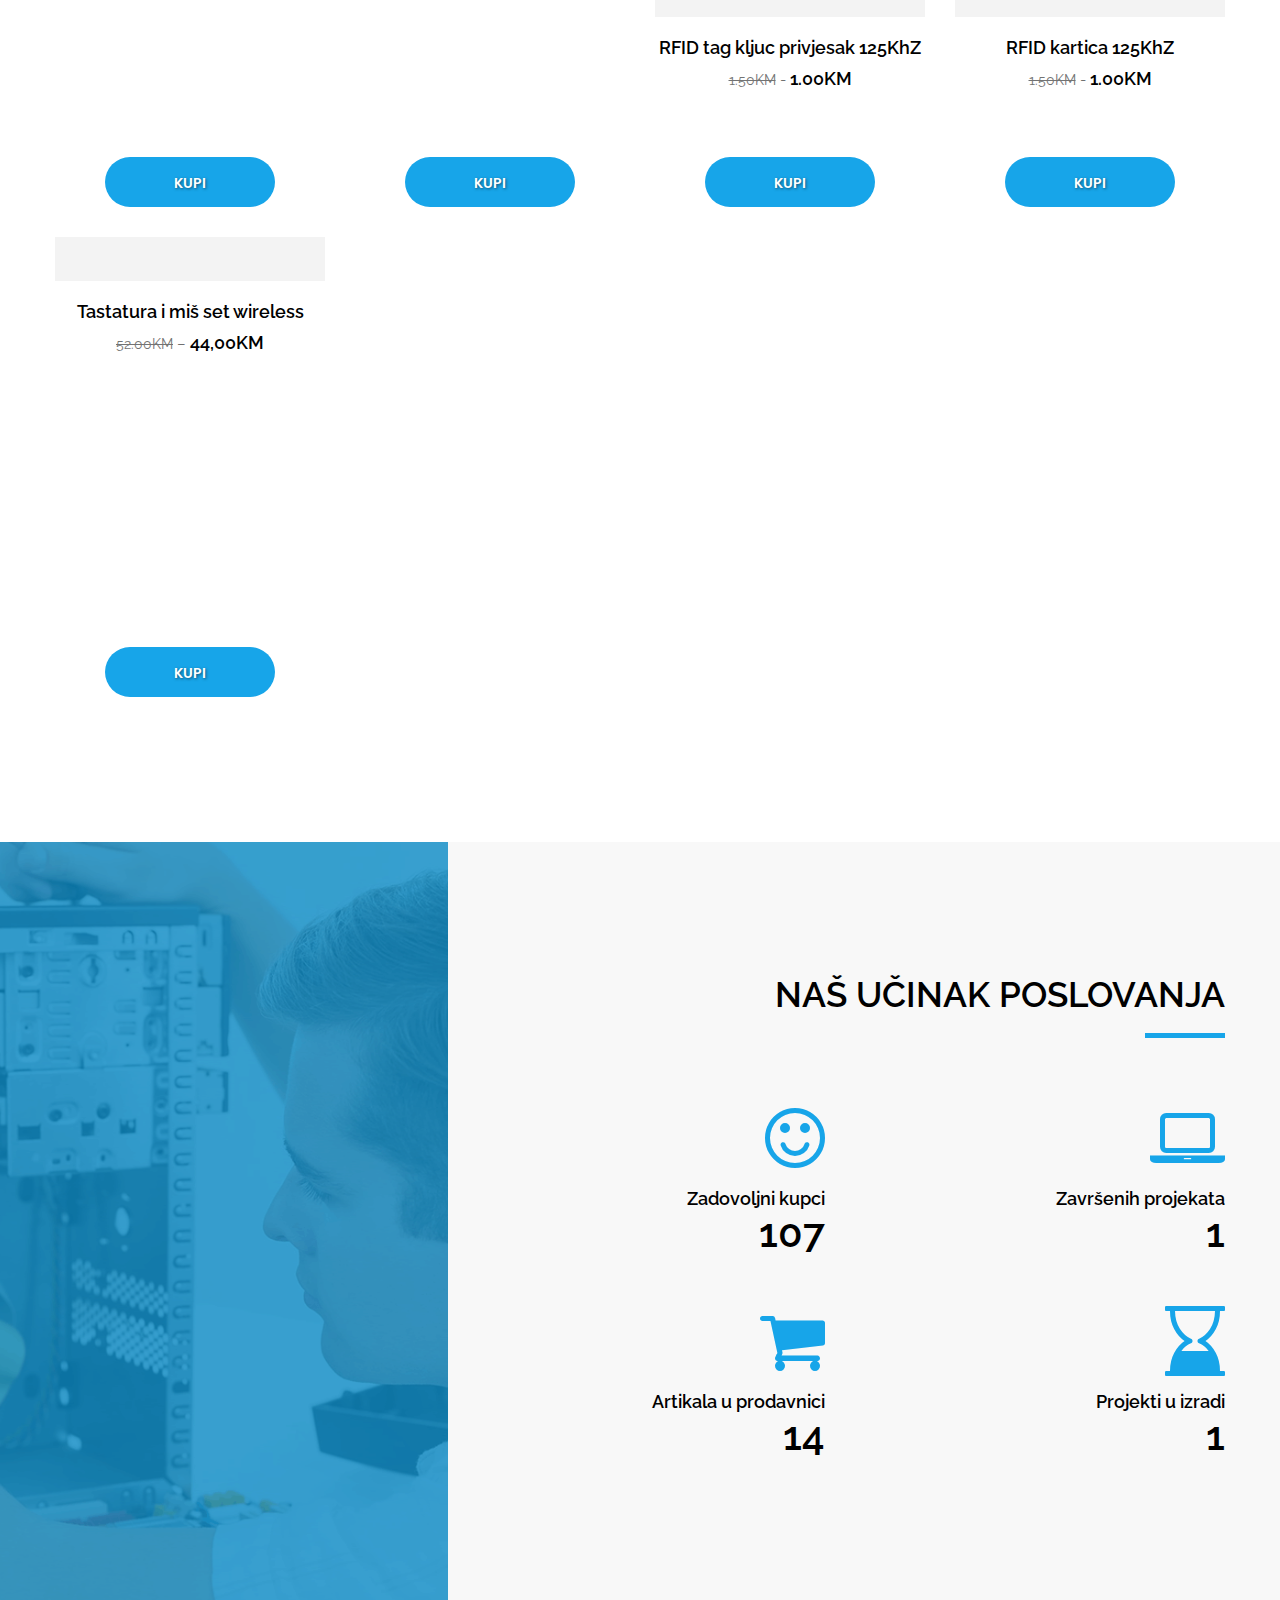
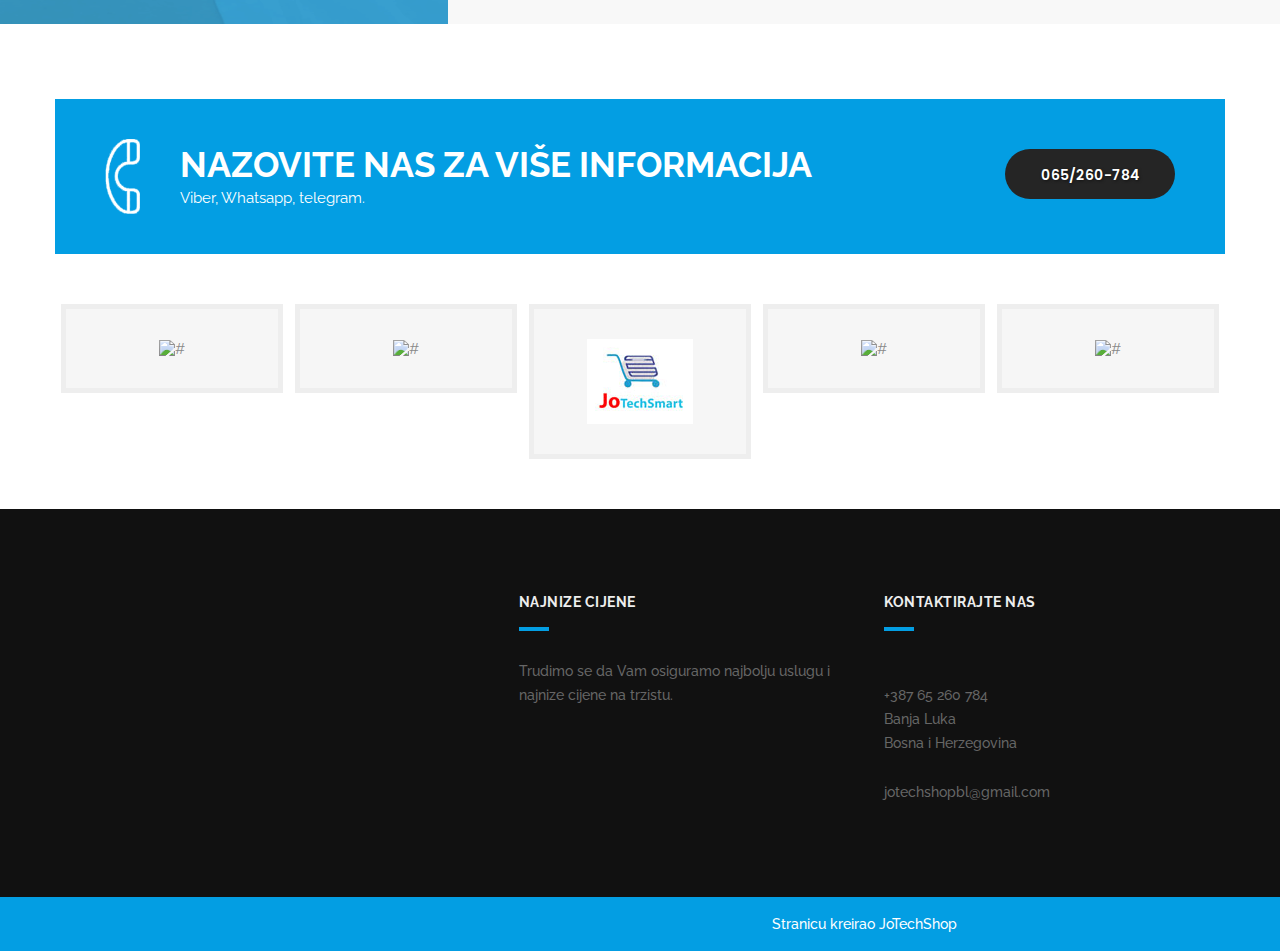
==== commit 5f489317: "Update index.html" ====
--- a/index.html
+++ b/index.html
@@ -972,10 +972,10 @@
       <div class="col-md-12">
         <div class="full">
           <ul class="brand_list">
-            <li><img src="images/it_service/dockingIkonica.jpg" alt="#" /></li>
-            <li><img src="images/it_service/kontrolaPristupaIkonica.jpg" alt="#" /></li>
+            <li><img src="images/it_service/dockingIkonicaa.jpg" alt="#" /></li>
+            <li><img src="images/it_service/kontrolaPristupaIkonicaa.jpg" alt="#" /></li>
             <li><img src="images/it_service/joTech.jpg" alt="#" /></li>
-            <li><img src="images/it_service/gpsTrackIkonica.jpg" alt="#" /></li>
+            <li><img src="images/it_service/gpsTrackIkonicaa.jpg" alt="#" /></li>
             <li><img src="images/it_service/arduinoikonica1.jpg" alt="#" /></li>
             
           </ul>
